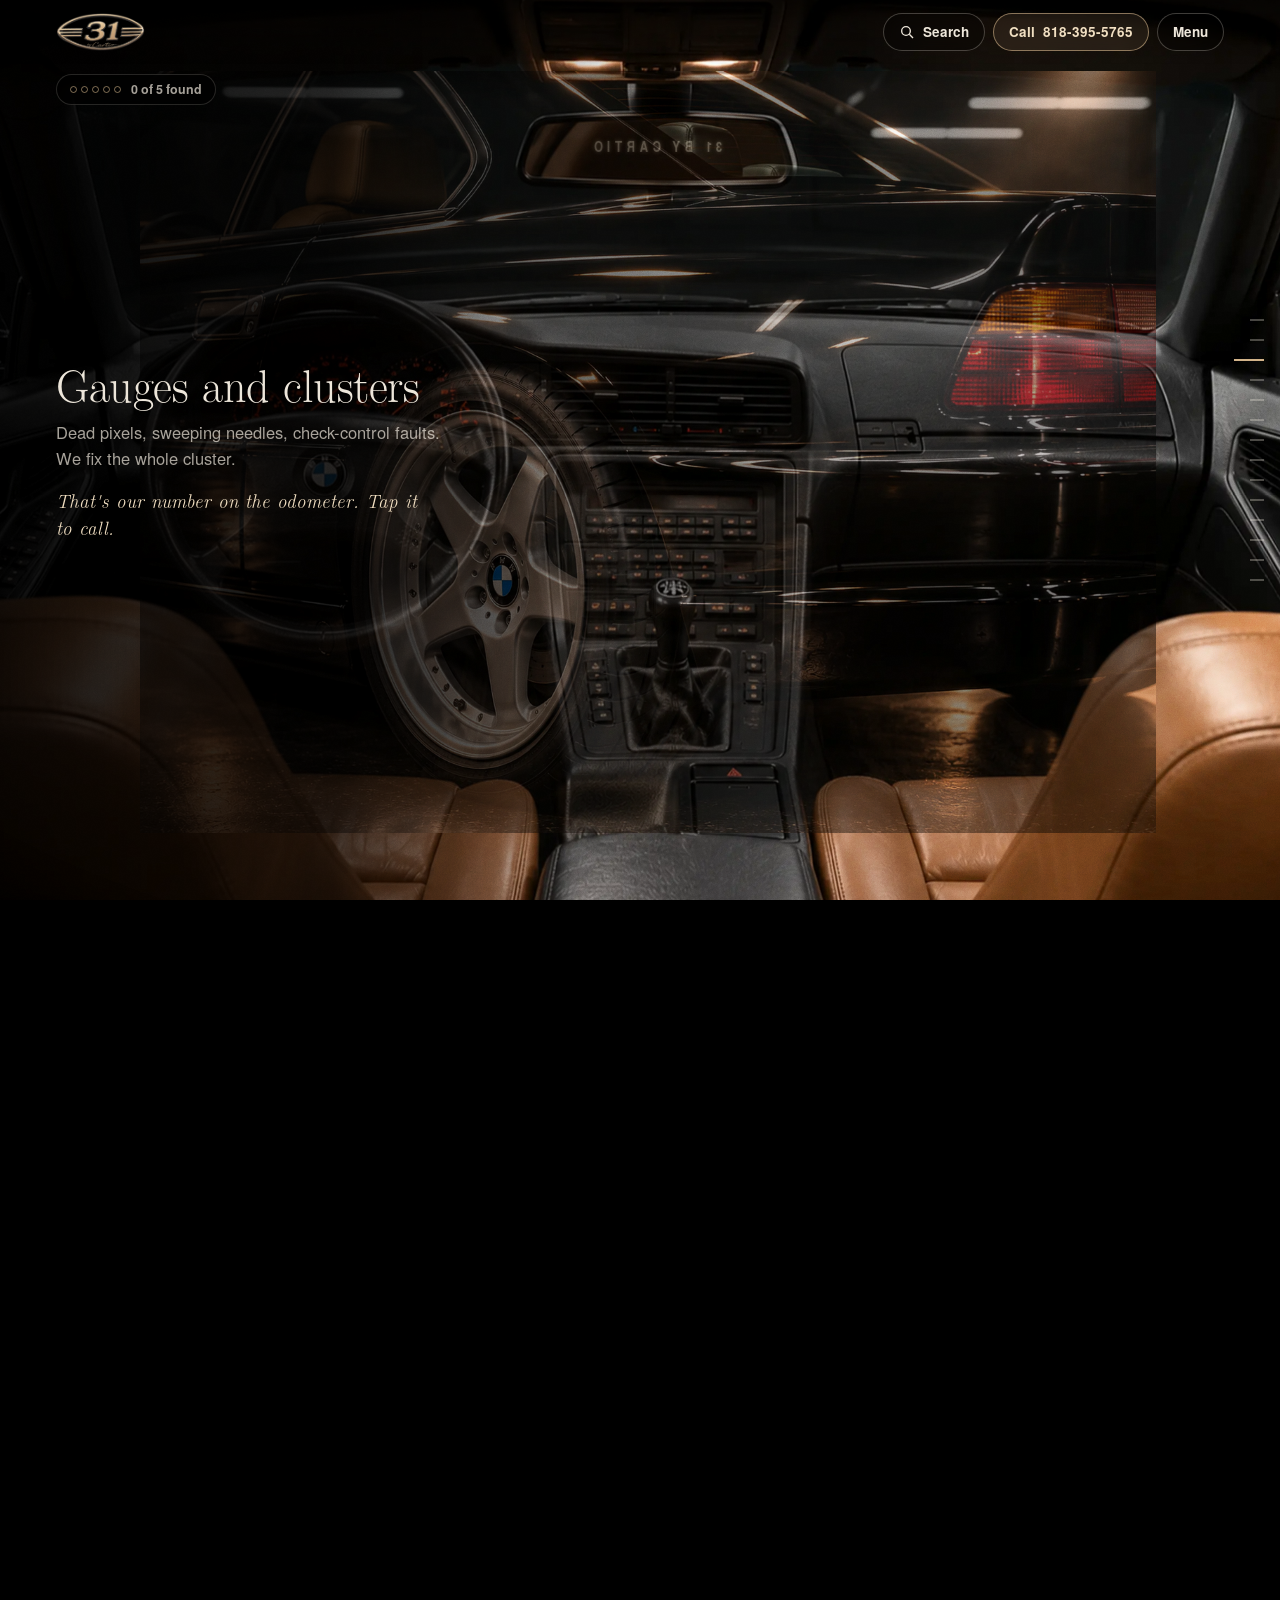
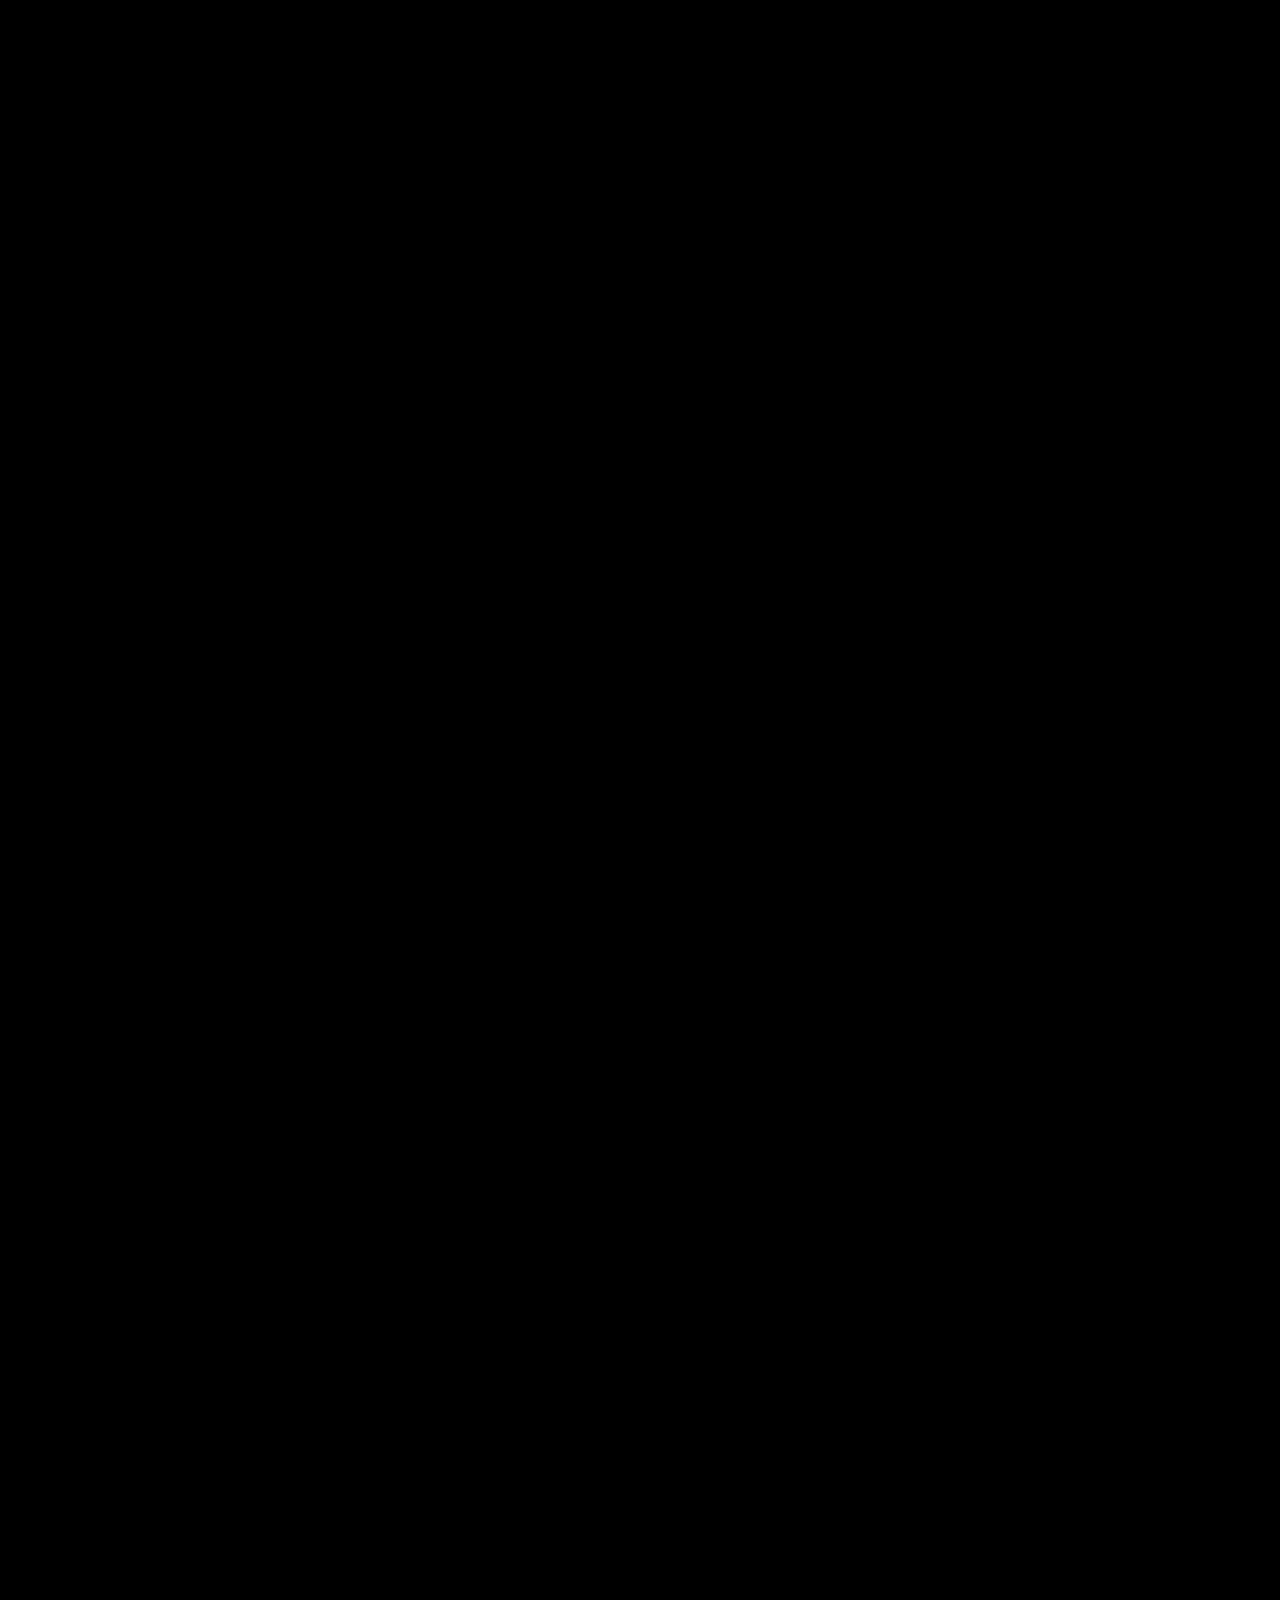
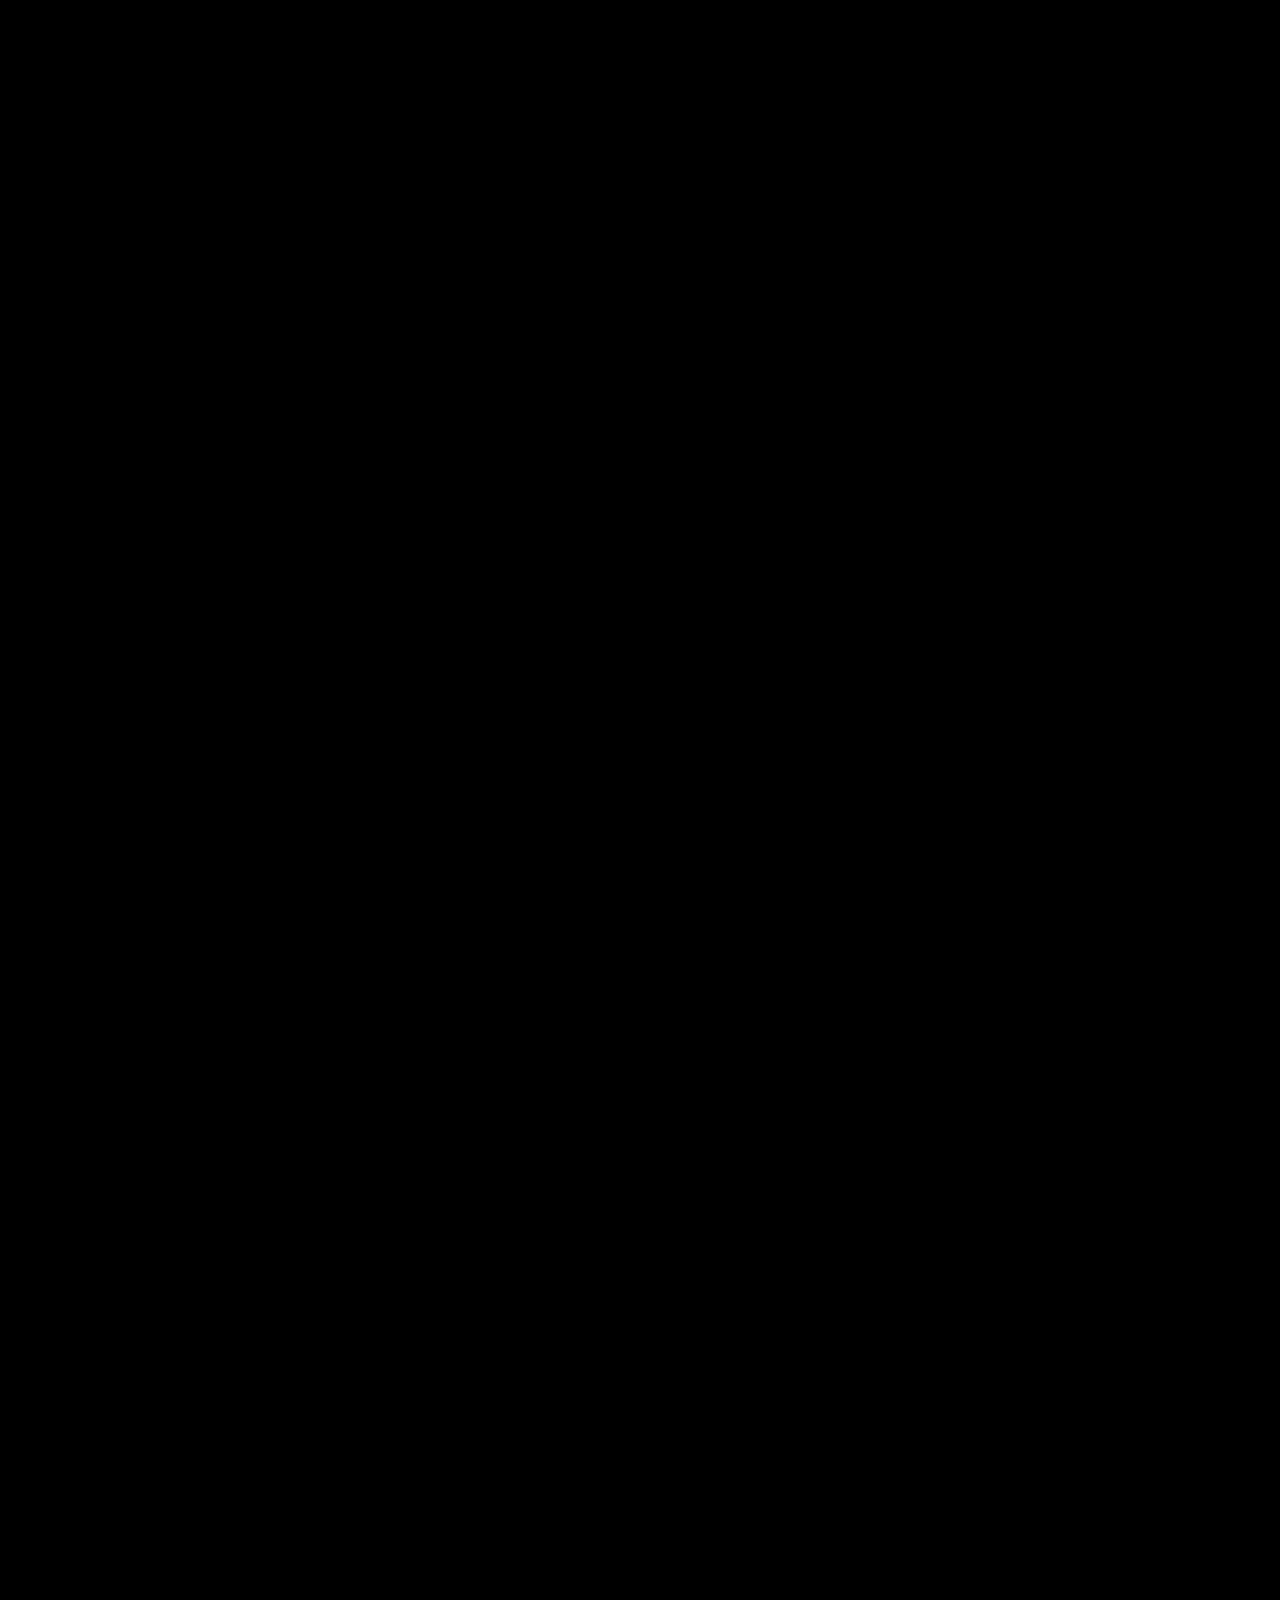
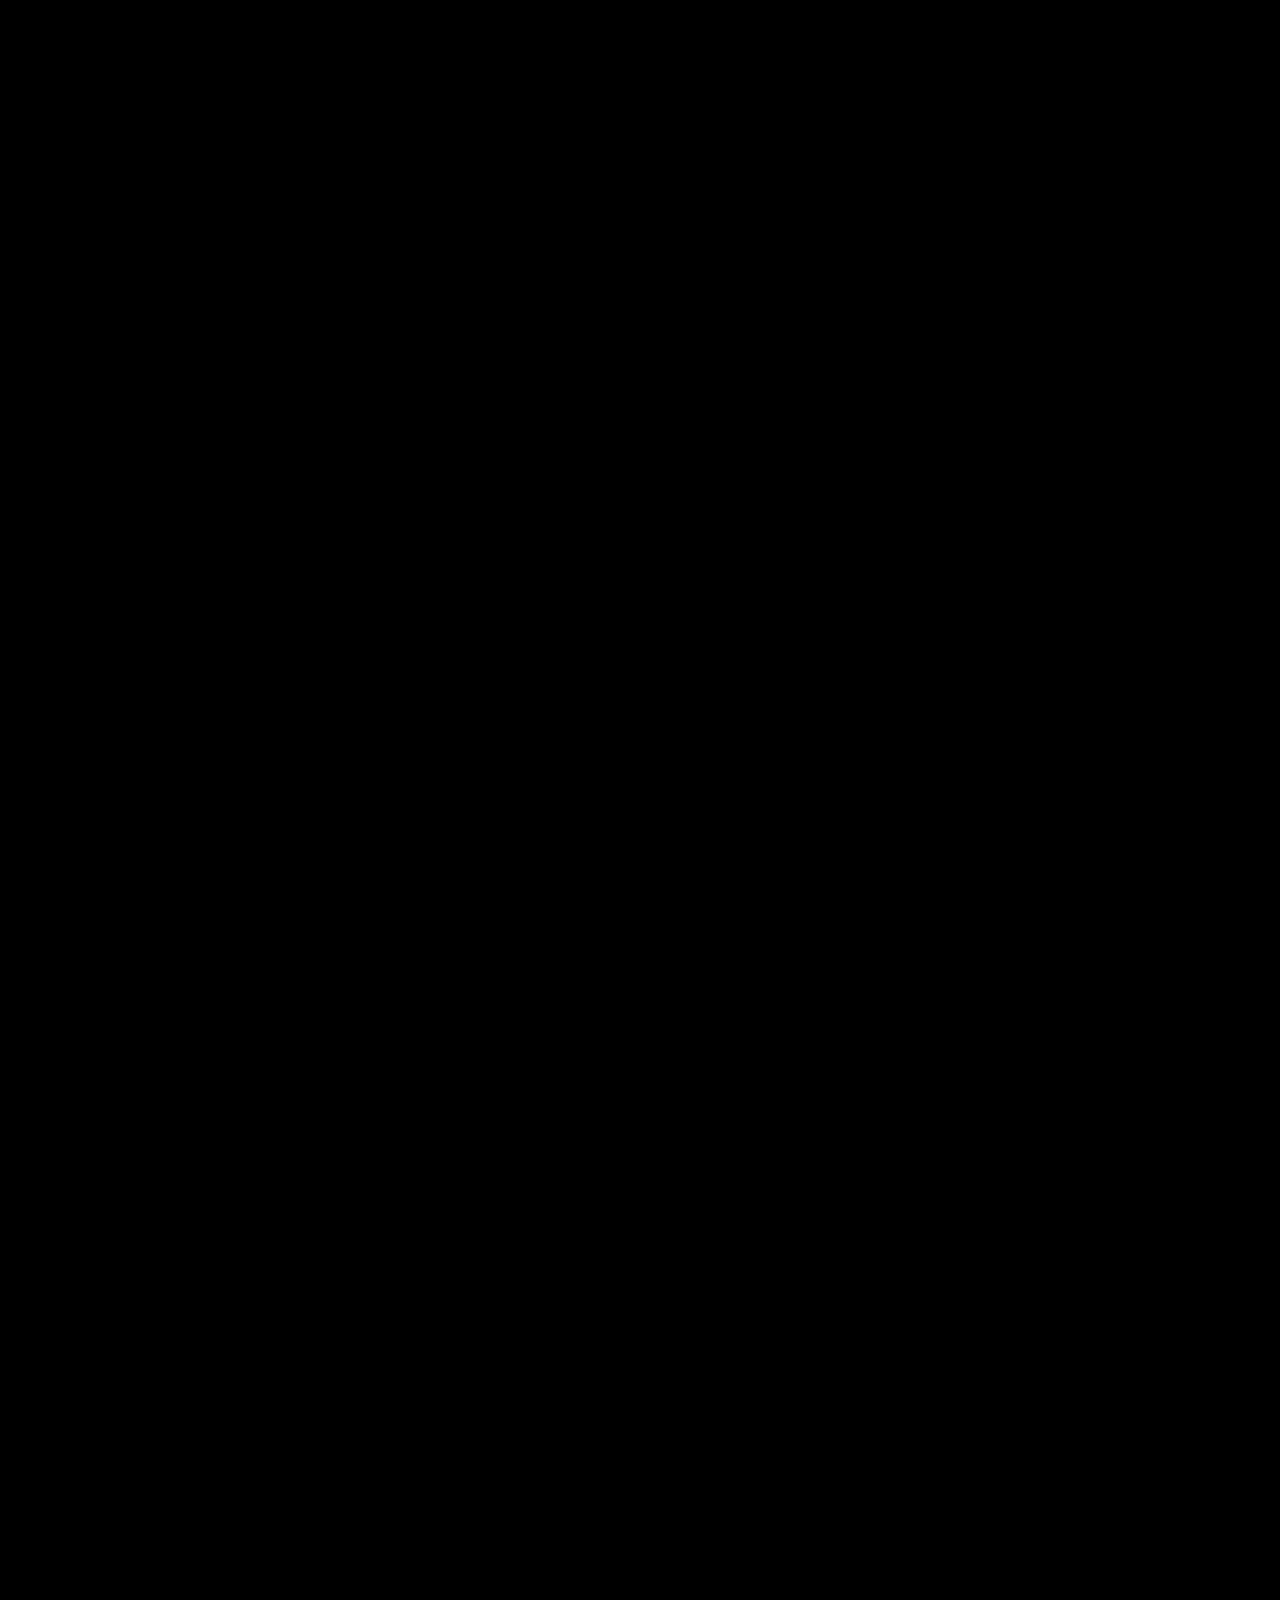
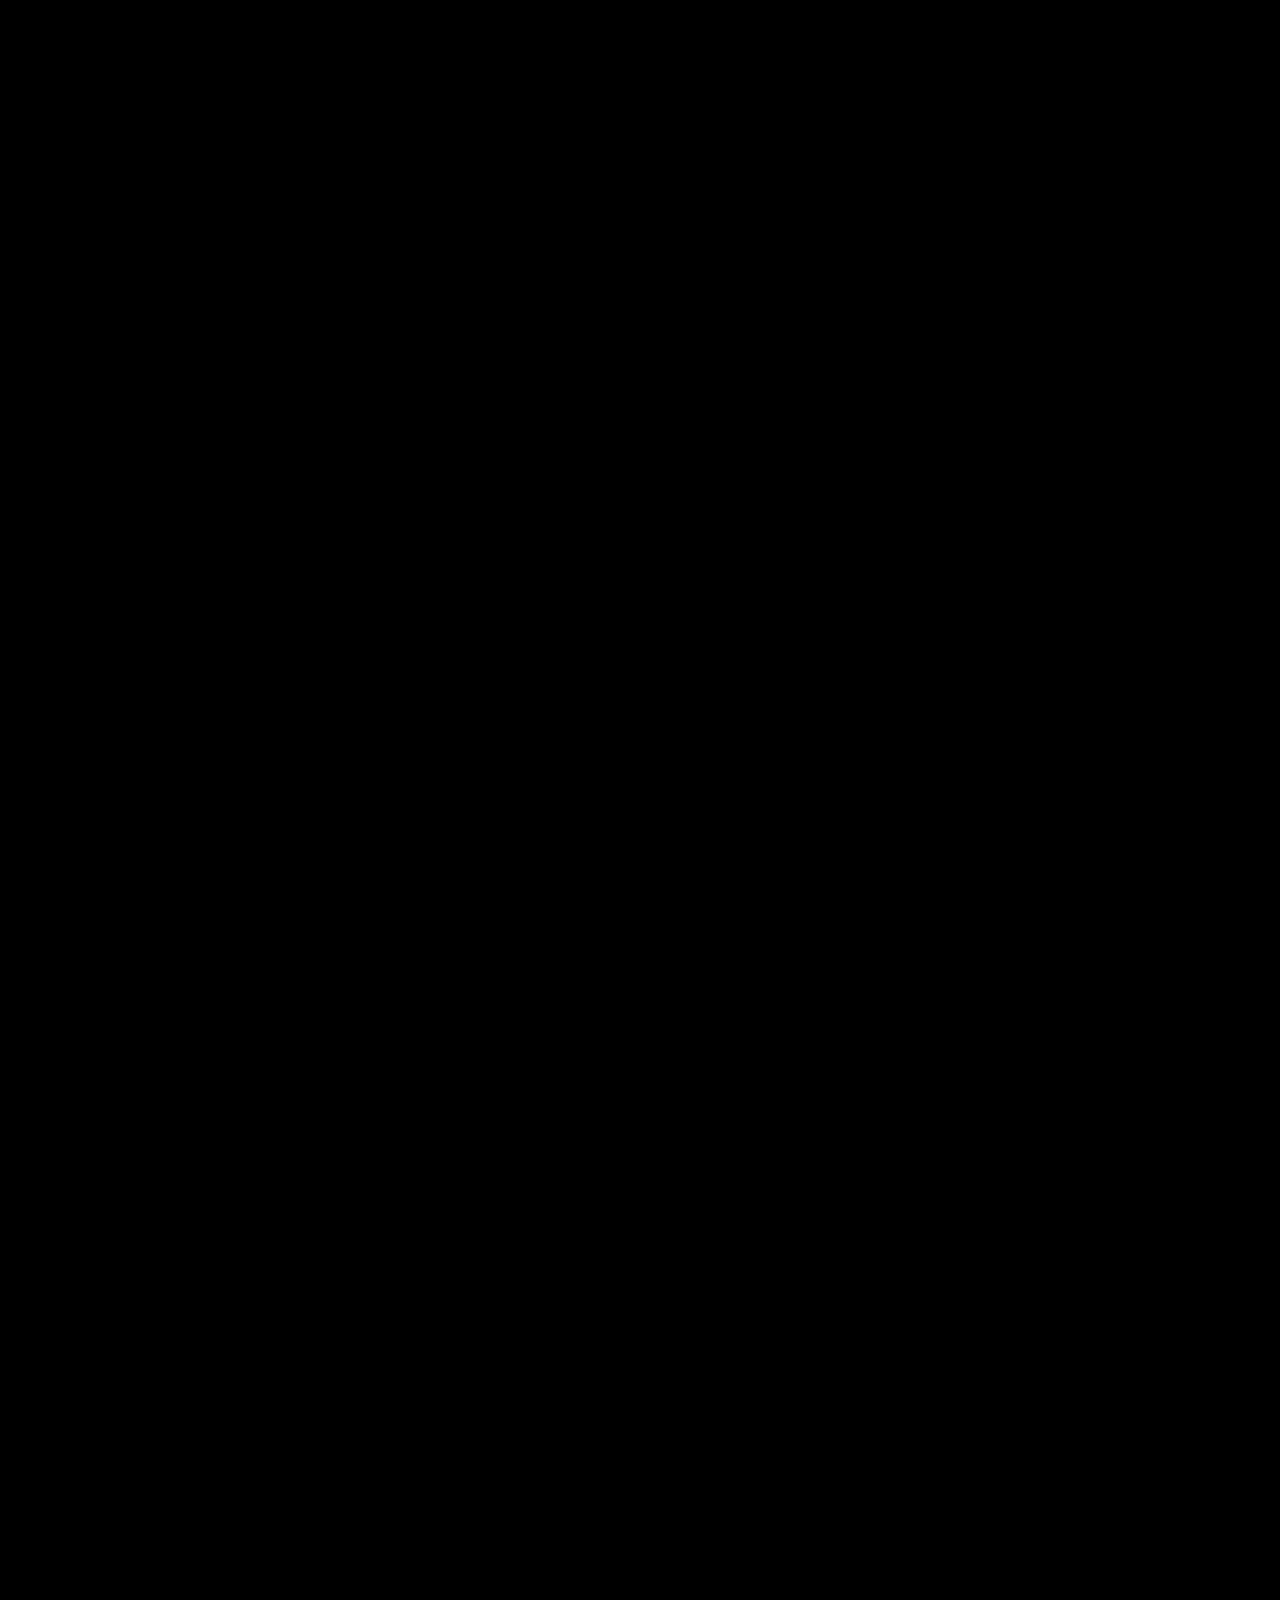
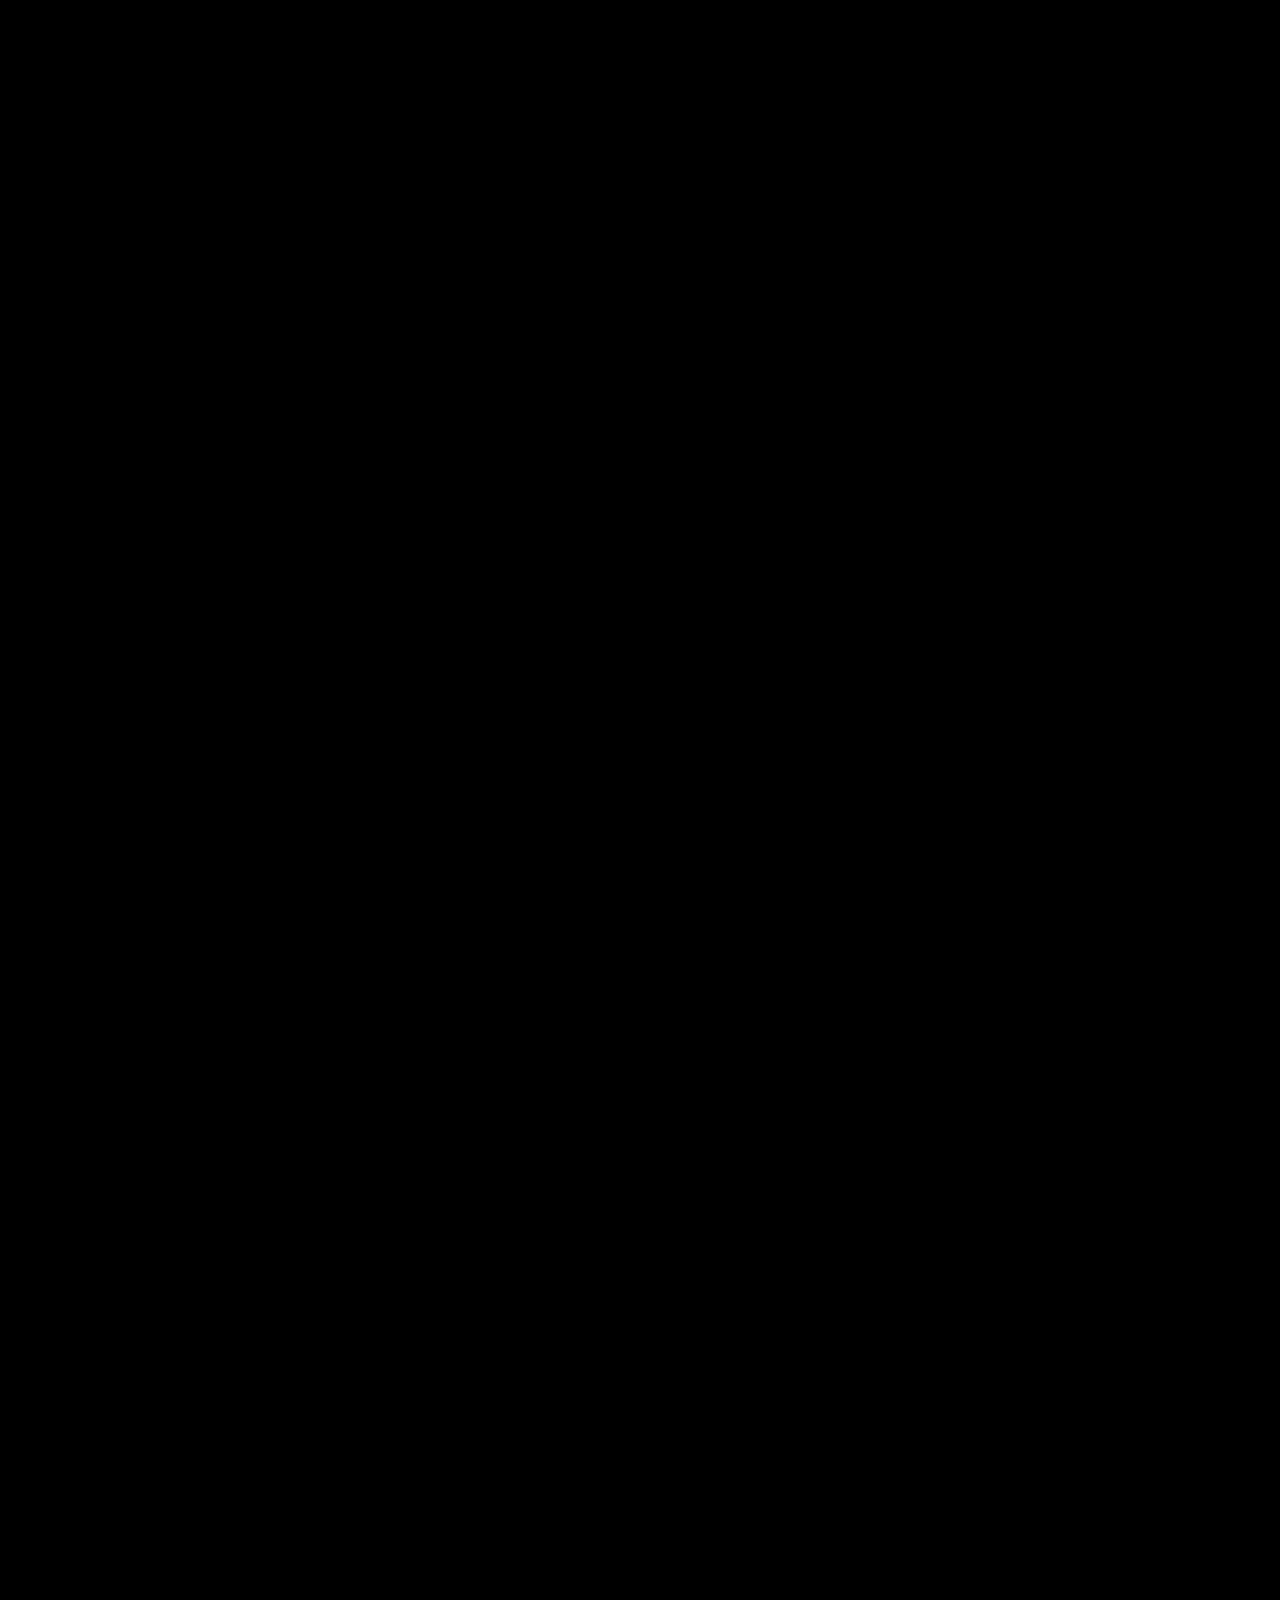
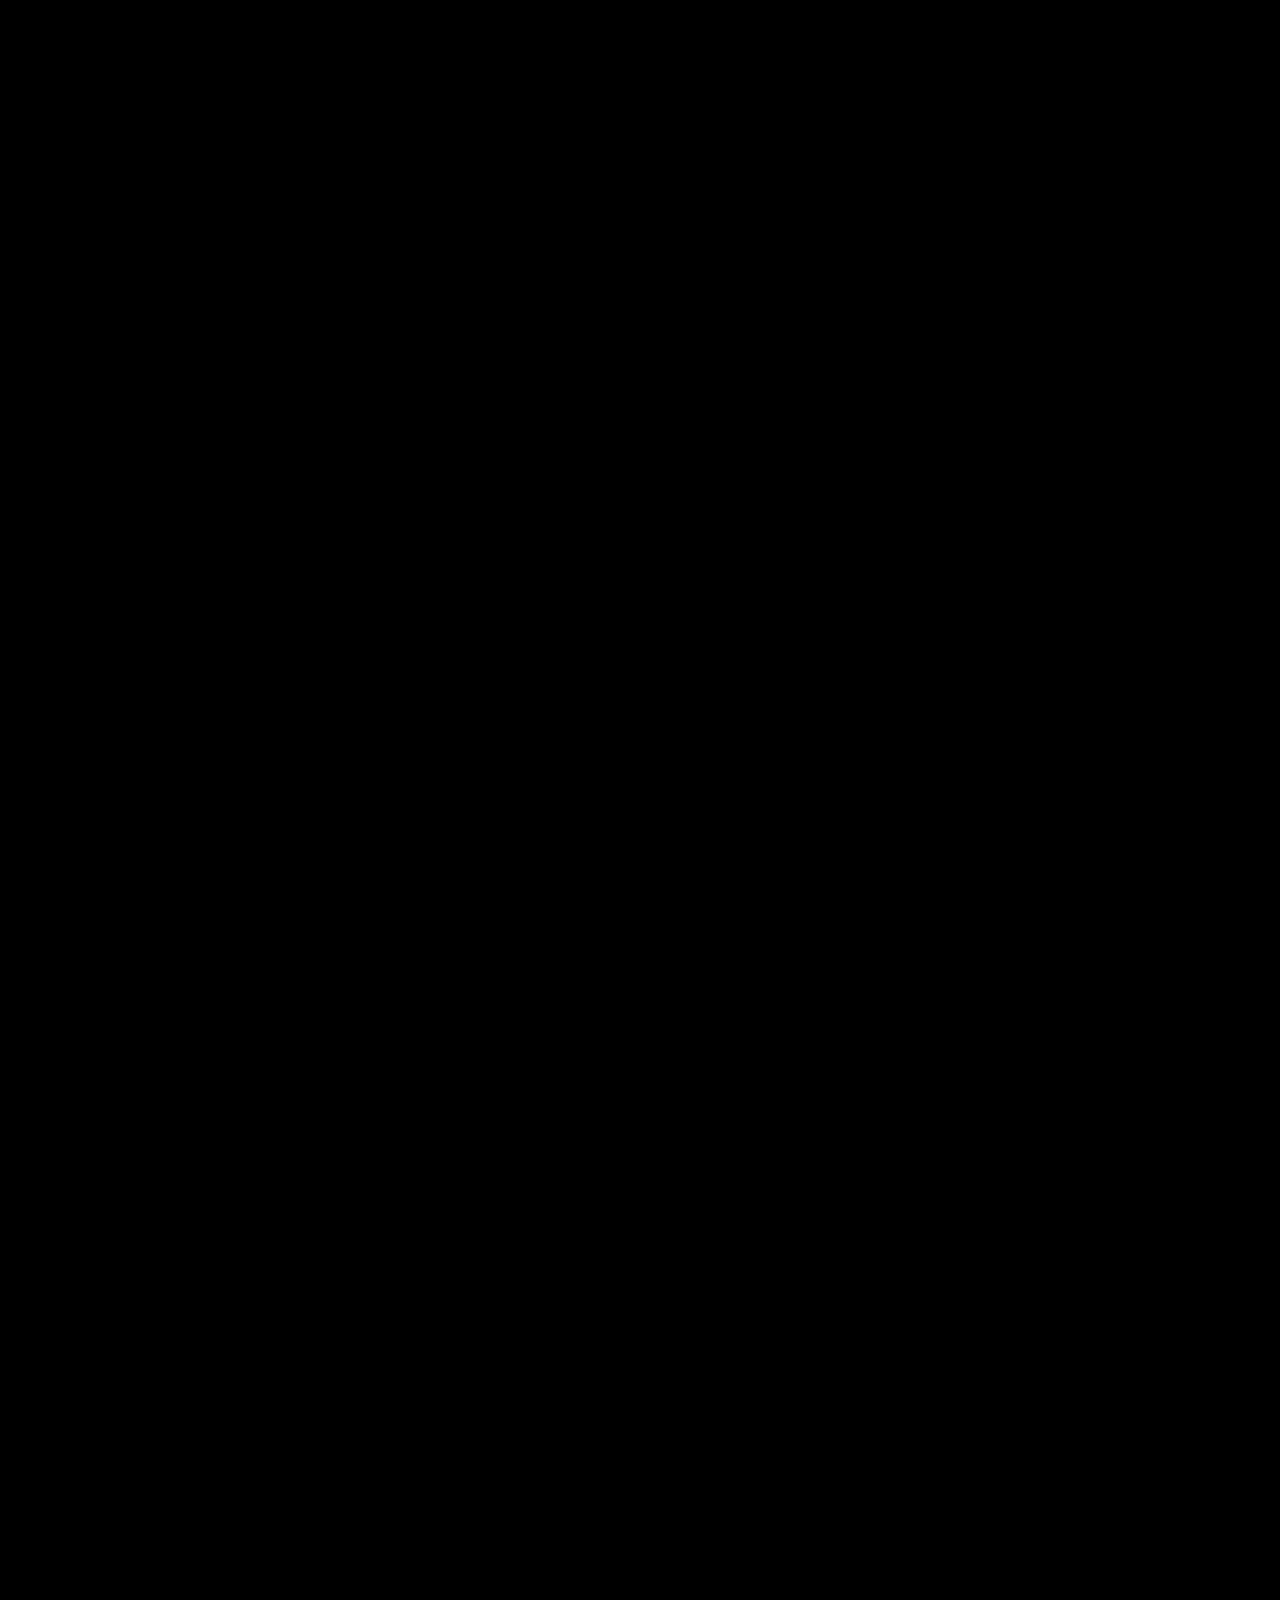
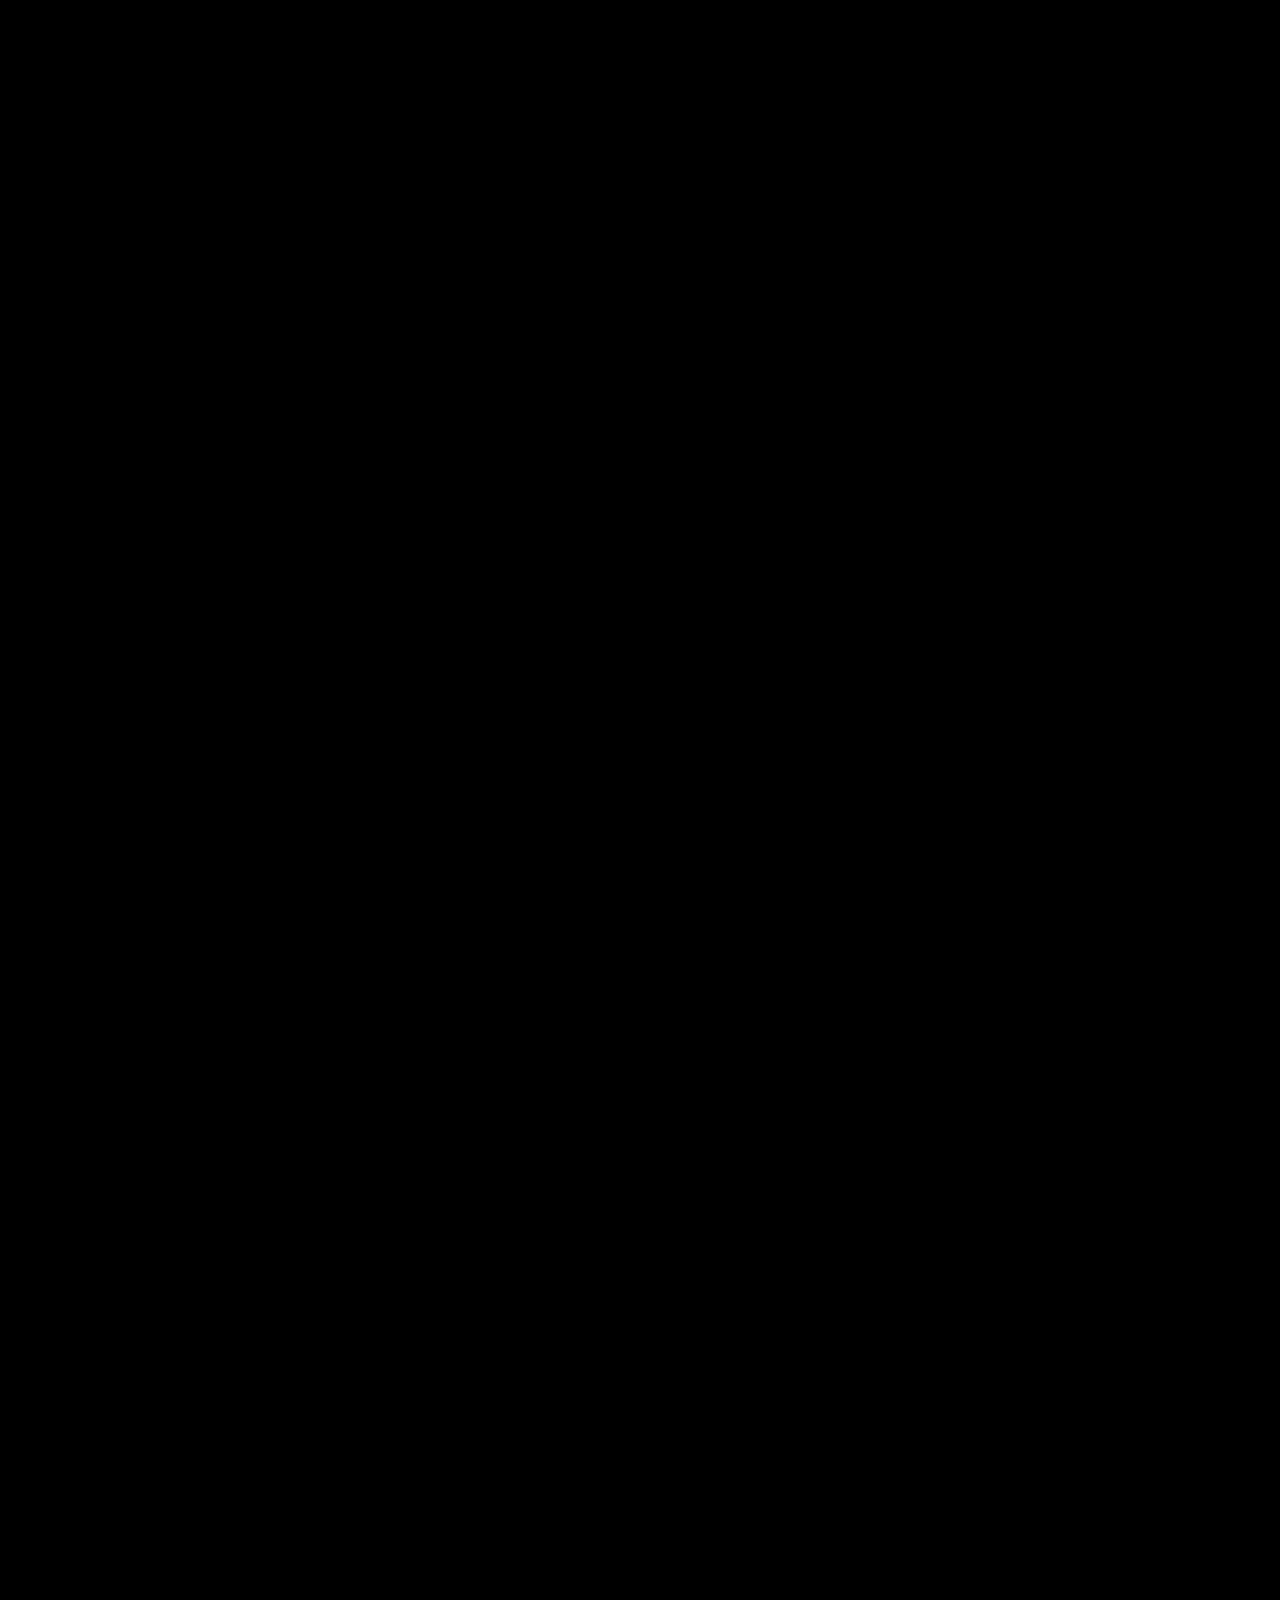
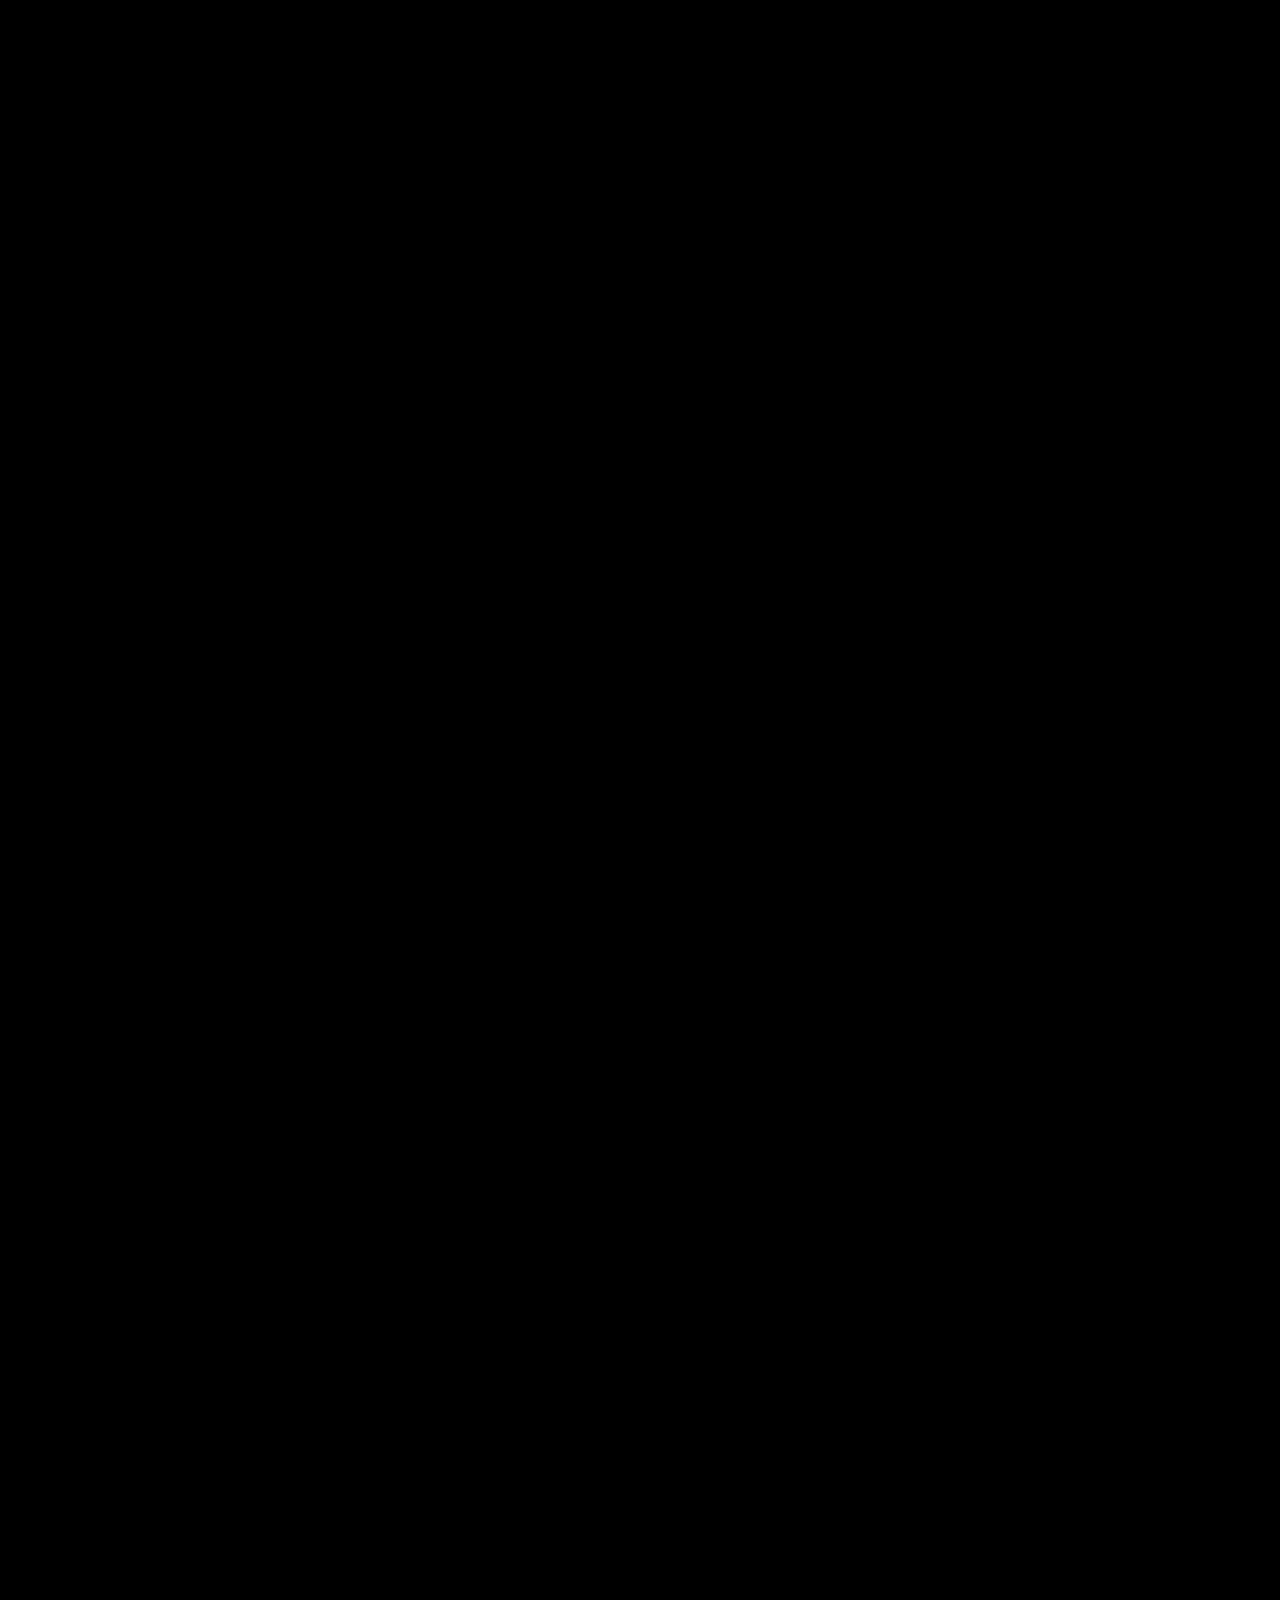
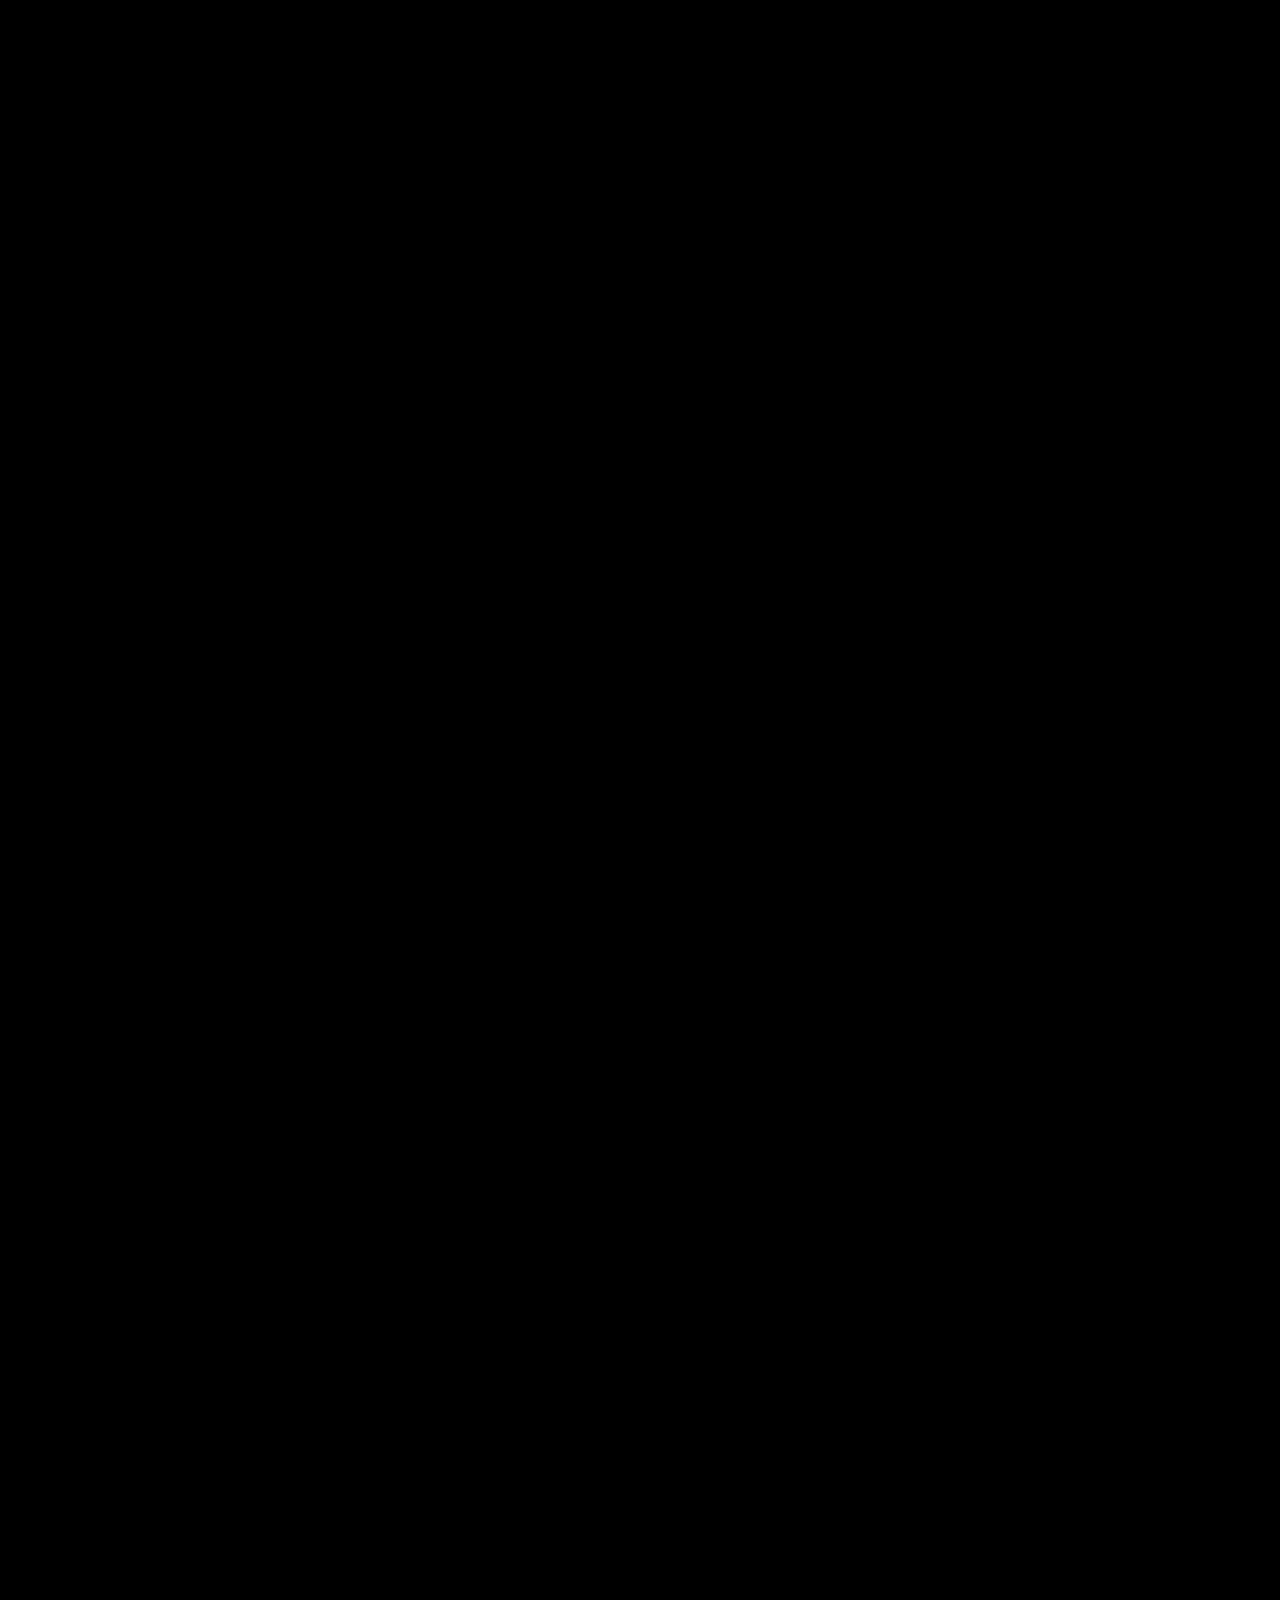
==== index.html @ 3b5476a7 "Add 31 by Cartio site (v3) with polish pass - Phones: larger tour photos that fade into the studio i" ====
<!DOCTYPE html>
<html lang="en">
<head>
<meta charset="utf-8">
<meta name="viewport" content="width=device-width, initial-scale=1">
<title>31 by Cartio | BMW 8 Series (E31) restoration, repair and sales</title>
<meta name="description" content="E31 specialists. Paint, bodywork, engine rebuilds, power steering, interiors, sunroofs, glass, wiring and electronics for the BMW 840Ci, 850i, 850Ci and 850CSi. Southern California and South Florida.">
<meta name="theme-color" content="#000000">
<meta name="image-cdn" content="netlify">
<link rel="canonical" href="https://31bycartio.com/">
<meta property="og:type" content="website">
<meta property="og:site_name" content="31 by Cartio">
<meta property="og:title" content="31 by Cartio | The E31 is all we do">
<meta property="og:description" content="Paint, bodywork, engines, interiors, sunroofs, electrics and sales for the BMW 8 Series.">
<meta property="og:url" content="https://31bycartio.com/">
<meta property="og:image" content="https://31bycartio.com/assets/img/og.jpg">
<meta name="twitter:card" content="summary_large_image">
<link rel="icon" type="image/png" sizes="32x32" href="assets/img/favicon-32.png">
<link rel="icon" type="image/png" sizes="64x64" href="assets/img/favicon-64.png">
<link rel="apple-touch-icon" href="assets/img/apple-touch-icon.png">
<link rel="preload" as="image" href="assets/photos/hero-off.webp">
<link rel="preload" href="assets/fonts/lmroman17-regular.woff" as="font" type="font/woff" crossorigin>
<link rel="stylesheet" href="assets/css/site.css">
<script>document.documentElement.classList.add('intro')</script>
<script type="application/ld+json">
{"@context":"https://schema.org","@type":"AutoRepair","name":"31 by Cartio","url":"https://31bycartio.com/","logo":"https://31bycartio.com/assets/img/logo-badge-1600.png","image":"https://31bycartio.com/assets/img/og.jpg","telephone":"+1-818-395-5765","email":"alec@31bycartio.com","description":"BMW 8 Series (E31) paint, bodywork, engine rebuilds, power steering, interiors, sunroofs, glass, wiring, electronics and sales.","areaServed":["Southern California","South Florida","United States"],"sameAs":["https://www.instagram.com/31bycartio/","https://www.youtube.com/@31bycartio"]}
</script>
</head>
<body>
<a class="skip" href="#contact-now">Skip to contact details</a>

<header class="nav" id="nav">
  <a class="nav-logo" href="#" data-go="hero" aria-label="31 by Cartio, back to the start">
    <img src="assets/img/logo-badge-400.png" alt="31 by Cartio" width="400" height="171" data-logo>
  </a>
  <div class="nav-right">
    <button class="nav-btn nav-search" type="button" data-open="search" aria-label="Search the site">
      <svg viewBox="0 0 24 24" aria-hidden="true"><circle cx="10.5" cy="10.5" r="6.5"/><path d="M15.5 15.5L21 21"/></svg><span>Search</span>
    </button>
    <a class="nav-btn nav-call" href="tel:+18183955765" data-bind="tel"><span class="nc-l">Call</span> <span class="nc-n" data-bind="phone_display">818-395-5765</span></a>
    <button class="nav-btn nav-menu" type="button" data-open="menu" aria-haspopup="dialog">Menu</button>
  </div>
</header>

<main>
<section class="journey" id="journey" aria-label="31 by Cartio, a tour of the car and the shop">
  <div class="stage" id="stage">
    <div class="layers" id="layers" aria-hidden="true"></div>
    <div class="scrim scrim-l" aria-hidden="true"></div>
    <div class="scrim scrim-b" aria-hidden="true"></div>
    <div class="scrim scrim-f" aria-hidden="true"></div>
    <div class="grain" aria-hidden="true"></div>
    <div class="vignette" aria-hidden="true"></div>
    <div class="flash" aria-hidden="true"></div>

    <img class="hero-logo" id="hero-logo" src="assets/img/logo-badge-1600.webp" alt="" width="1600" height="686" data-logo-large>

    <div class="caps">
      <!-- the studio -->
      <div class="cap cap-hero" data-cap="hero">
        <h1>The E31 is all we do.</h1>
        <div class="cap-row">
          <p>Restoration, repair and sales for the BMW 8 Series. Southern California and South Florida.</p>
          <div class="cap-actions">
            <button class="btn btn-gold" type="button" data-go="inside">Step inside</button>
            <button class="btn btn-line" type="button" data-open="search">Search</button>
          </div>
        </div>
      </div>

      <div class="cap cap-line" data-cap="lamp"><p class="line">Every detail,<br>put right.</p></div>
      <div class="cap cap-line" data-cap="corner"><p class="line">The way BMW built it.<br>Running the way it should.</p></div>
      <div class="cap cap-line cap-step" data-cap="step"><p class="line">Step inside.</p><p class="sub">Five things are hidden in this car. Keep scrolling to find them.</p></div>

      <!-- inside -->
      <div class="cap cap-detail" data-cap="look"><p class="line">Look closer.</p></div>
      <div class="cap cap-detail" data-cap="odo">
        <h2>Gauges and clusters</h2>
        <p>Dead pixels, sweeping needles, check-control faults. We fix the whole cluster.</p>
        <p class="hint">That's our number on the odometer. Tap it to call.</p>
      </div>
      <div class="cap cap-detail" data-cap="radio">
        <h2>Electronics</h2>
        <p>Radio, on-board computer, climate control and the modules behind them.</p>
        <p class="hint">The radio is showing how to reach us. Tap it.</p>
      </div>
      <div class="cap cap-detail" data-cap="mirror"><p class="line">Check the mirror.</p></div>
      <div class="cap cap-detail" data-cap="leather">
        <h2>Interior and leather</h2>
        <p>Cuts, tears and worn bolsters, re-trimmed to the factory pattern.</p>
        <p class="hint">Our name is pressed into the leather.</p>
      </div>

      <!-- what we do -->
      <article class="cap cap-ch" data-cap="paint" id="ch-paint">
        <h2>Paint &amp; Bodywork</h2>
        <p>Factory-correct color and finish, panel work, dents and rust repair, done so the light runs straight across every panel.</p>
        <ul><li>Paint correction and full respray</li><li>Dents, dings and panel alignment</li><li>Rust and accident repair</li></ul>
        <button class="btn btn-line" type="button" data-open="form" data-need="Paint or bodywork">Ask about paint and body</button>
      </article>
      <article class="cap cap-ch" data-cap="engines" id="ch-engines">
        <h2>Engines</h2>
        <p>V8 and V12 work from the M60 and M62 to the M70, M73 and the S70, from a leak to a full rebuild.</p>
        <ul><li>Full and top-end rebuilds</li><li>Cooling, fuel and ignition</li><li>Oil leaks, timing and tune-ups</li></ul>
        <button class="btn btn-line" type="button" data-open="form" data-need="Engine or power steering">Ask about your engine</button>
      </article>
      <article class="cap cap-ch" data-cap="steering" id="ch-steering">
        <h2>Steering &amp; Suspension</h2>
        <p>Power steering pumps, racks and hoses, plus the bushings, dampers and brakes that make an E31 drive tight again.</p>
        <ul><li>Power steering leaks and rebuilds</li><li>Suspension refresh and alignment</li><li>Brakes, wheels and tires</li></ul>
        <button class="btn btn-line" type="button" data-open="form" data-need="Engine or power steering">Ask about steering</button>
      </article>
      <article class="cap cap-ch" data-cap="interior" id="ch-interior">
        <h2>Interior &amp; Leather</h2>
        <p>Cuts, tears and worn bolsters, seat motors, dash, headliner and trim, re-trimmed to the factory pattern.</p>
        <ul><li>Leather repair and re-trim</li><li>Seat motors and memory</li><li>Dash, headliner and door cards</li></ul>
        <button class="btn btn-line" type="button" data-open="form" data-need="Interior or leather">Ask about your interior</button>
      </article>
      <article class="cap cap-ch" data-cap="sunroof" id="ch-sunroof">
        <h2>Sunroof, Glass &amp; Seals</h2>
        <p>The sunroof is the E31's best-known headache. We fix the leaks, cables and motors properly, along with the pillarless glass and every seal around it.</p>
        <ul><li>Sunroof leaks, cables and motors</li><li>Window regulators and glass alignment</li><li>Door, roof and trunk seals</li></ul>
        <button class="btn btn-line" type="button" data-open="form" data-need="Sunroof or glass">Ask about your sunroof</button>
      </article>
      <article class="cap cap-ch" data-cap="wiring" id="ch-wiring">
        <h2>Wiring &amp; Electronics</h2>
        <p>Harnesses, switches, windows, locks, climate control and the faults that come with a car this advanced for its day.</p>
        <ul><li>Harness and connector repair</li><li>Windows, locks and mirrors</li><li>Climate control and lighting</li></ul>
        <button class="btn btn-line" type="button" data-open="form" data-need="Wiring or electronics">Ask about electrics</button>
      </article>

      <!-- cars for sale -->
      <div class="cap cap-cars" data-cap="stock">
        <div class="cars-head">
          <h2>Available stock</h2>
          <button class="btn btn-line" type="button" data-open="inventory">See all cars</button>
        </div>
        <div class="lineup-wrap"><div class="lineup" id="lineup"></div></div>
      </div>

      <!-- story -->
      <article class="cap cap-story" data-cap="story">
        <h2>How it started</h2>
        <p>A black 850Ci in South Florida, a hunt for parts nobody had, and the forum thread that led to Alec Cartio. A search for parts became a partnership.</p>
        <p class="story-name">31 is the chassis code. E31. It's the only car we work on.</p>
        <button class="btn btn-line" type="button" data-open="story">Read the story</button>
      </article>

      <!-- contact -->
      <div class="cap cap-contact" data-cap="contact" id="contact-now">
        <h2>Tell us about your car.</h2>
        <div class="tiles">
          <a class="tile" data-bind="tel" href="tel:+18183955765"><b>Call</b><span data-bind="phone_display">818-395-5765</span></a>
          <a class="tile" data-bind="sms" href="sms:+18183955765"><b>Text</b><span data-bind="phone_display">818-395-5765</span></a>
          <a class="tile" data-bind="mailto" href="mailto:alec@31bycartio.com"><b>Email</b><span data-bind="email">alec@31bycartio.com</span></a>
          <a class="tile" data-bind="ig_dm" href="https://ig.me/m/31bycartio" target="_blank" rel="noopener"><b>Instagram</b><span>Send a message</span></a>
          <a class="tile" data-bind="fb_dm" href="https://m.me/31bycartio" target="_blank" rel="noopener"><b>Facebook</b><span>Send a message</span></a>
          <a class="tile" data-bind="yt" href="https://www.youtube.com/@31bycartio" target="_blank" rel="noopener"><b>YouTube</b><span>@<span data-bind="youtube">31bycartio</span></span></a>
        </div>
        <div class="contact-row">
          <button class="btn btn-gold" type="button" data-open="form">Send a message</button>
          <p class="where" id="locations-line">Southern California and South Florida</p>
        </div>
      </div>
    </div>

    <nav class="chapters" id="chapters" aria-label="Chapters"></nav>
    <button class="found" id="found" type="button"><span class="found-dots" id="found-dots"></span><span id="found-text">0 of 5 found</span></button>
    <p class="scroll-cue" id="scroll-cue" aria-hidden="true">Scroll</p>
    <div class="dip" id="dip" aria-hidden="true"></div>
  </div>
</section>
</main>

<footer class="foot">
  <div class="wrap">
    <img class="foot-logo" src="assets/img/logo-badge-1600.webp" alt="31 by Cartio" width="1600" height="686" loading="lazy" data-logo-large>
    <div class="foot-row">
      <nav aria-label="Footer">
        <button type="button" data-open="inventory">Cars for sale</button>
        <button type="button" data-open="services">Services</button>
        <button type="button" data-open="story">Our story</button>
        <button type="button" data-open="form">Contact</button>
      </nav>
      <p><a data-bind="tel" href="tel:+18183955765"><span data-bind="phone_display">818-395-5765</span></a> &nbsp; <a data-bind="mailto" href="mailto:alec@31bycartio.com"><span data-bind="email">alec@31bycartio.com</span></a></p>
    </div>
    <p class="legal">© <span id="year">2026</span> 31 by Cartio. An independent BMW 8 Series specialist, not affiliated with BMW AG. BMW and model names are trademarks of BMW AG. Studio images are illustrations. <a class="team" href="/admin/">Team login</a></p>
  </div>
</footer>

<div class="panel" id="panel" hidden>
  <div class="panel-back" data-close></div>
  <div class="panel-box" role="dialog" aria-modal="true" aria-labelledby="panel-title" tabindex="-1">
    <div class="panel-top">
      <p class="panel-title" id="panel-title"></p>
      <button class="panel-close" type="button" data-close>Close</button>
    </div>
    <div class="panel-body" id="panel-body"></div>
  </div>
</div>

<form name="inquiry" data-netlify="true" netlify-honeypot="company" hidden>
  <input name="name"><input name="contact"><input name="car"><input name="need"><textarea name="message"></textarea><input name="company">
</form>

<script src="assets/js/site.js"></script>
</body>
</html>
---- assets/css/site.css ----
/* 31 by Cartio — dark studio, champagne metal, editorial serif */
@font-face { font-family: "Display"; src: url("../fonts/lmroman17-regular.woff") format("woff"); font-weight: 400; font-display: swap; }
@font-face { font-family: "Display"; src: url("../fonts/lmroman12-italic.woff") format("woff"); font-weight: 400; font-style: italic; font-display: swap; }
@font-face { font-family: "Heros"; src: url("../fonts/texgyreheros-regular.woff") format("woff"); font-weight: 400; font-display: swap; }
@font-face { font-family: "Heros"; src: url("../fonts/texgyreheros-bold.woff") format("woff"); font-weight: 700; font-display: swap; }
@font-face { font-family: "Heros Cn"; src: url("../fonts/texgyreheroscn-bold.woff") format("woff"); font-weight: 700; font-display: swap; }

:root {
  --ink: #0c0b0a; --bone: #ede6da; --bone-2: rgba(237,230,218,.7); --bone-3: rgba(237,230,218,.13);
  --gold: #d3b48a; --gold-hi: #f1dfc2; --lcd: #ff6a1e;
  --serif: "Display", "Didot", "Bodoni 72", "Times New Roman", serif;
  --sans: "Heros", "Helvetica Neue", Helvetica, Arial, sans-serif;
  --cond: "Heros Cn", "Arial Narrow", Arial, sans-serif;
  --pad: clamp(18px, 4.4vw, 64px); --nav-h: 64px;
}
*, *::before, *::after { box-sizing: border-box; }
html { -webkit-text-size-adjust: 100%; background: #000; }
html.locked { overflow: hidden; }
body { margin: 0; background: #000; color: var(--bone); font: 400 16.5px/1.55 var(--sans); -webkit-font-smoothing: antialiased; }
img { display: block; max-width: 100%; }
a { color: inherit; }
h1, h2, h3 { margin: 0; font-family: var(--serif); font-weight: 400; letter-spacing: -.01em; line-height: 1.02; }
p { margin: 0; }
button { font: inherit; color: inherit; background: none; border: 0; padding: 0; cursor: pointer; }
:focus-visible { outline: 2px solid var(--gold); outline-offset: 3px; }
.sr { position: absolute; width: 1px; height: 1px; overflow: hidden; clip: rect(0 0 0 0); white-space: nowrap; }
.skip { position: absolute; left: 12px; top: -60px; z-index: 200; background: var(--gold); color: #000; padding: 10px 14px; }
.skip:focus { top: 12px; }

.btn { display: inline-flex; align-items: center; justify-content: center; min-height: 46px; padding: 0 22px; border-radius: 999px; text-decoration: none; font: 700 14px/1 var(--sans); letter-spacing: .01em; border: 1px solid transparent; white-space: nowrap; transition: background-color .25s, border-color .25s, color .25s; }
.btn-gold { background: var(--gold); color: #0b0b0b; }
.btn-gold:hover { background: var(--gold-hi); }
.btn-line { border-color: rgba(237,230,218,.38); color: var(--bone); background: rgba(10,10,10,.3); -webkit-backdrop-filter: blur(8px); backdrop-filter: blur(8px); }
.btn-line:hover { border-color: var(--bone); background: rgba(237,230,218,.08); }

/* nav */
.nav { position: fixed; inset: 0 0 auto 0; height: var(--nav-h); z-index: 60; display: flex; align-items: center; justify-content: space-between; padding: 0 var(--pad); background: linear-gradient(rgba(0,0,0,.6), rgba(0,0,0,0)); transition: background-color .3s; }
.nav.solid { background: rgba(6,6,6,.88); -webkit-backdrop-filter: blur(14px); backdrop-filter: blur(14px); }
.nav-logo img { height: 38px; width: auto; transition: opacity .25s; }
.nav.logo-hidden .nav-logo img { opacity: 0; }
.nav-right { display: flex; align-items: center; gap: 8px; }
.nav-btn { display: inline-flex; align-items: center; gap: 8px; height: 38px; padding: 0 15px; border: 1px solid rgba(237,230,218,.26); border-radius: 999px; font: 700 13.5px/1 var(--sans); text-decoration: none; color: var(--bone); background: rgba(0,0,0,.28); -webkit-backdrop-filter: blur(8px); backdrop-filter: blur(8px); transition: border-color .2s; }
.nav-btn:hover { border-color: var(--bone); }
.nav-btn svg { width: 16px; height: 16px; fill: none; stroke: currentColor; stroke-width: 2; }
.nav-call { border-color: rgba(211,180,138,.6); color: var(--gold-hi); }
@media (max-width: 760px) { .nav-search span, .nav-call .nc-n { display: none; } .nav-btn { padding: 0 13px; } }

/* stage */
.journey { position: relative; height: 2600vh; }
.stage { position: sticky; top: 0; height: 100vh; height: 100lvh; overflow: hidden;
  background: radial-gradient(80% 70% at 30% 40%, #1a1815 0%, #0e0d0c 55%, #070706 100%); }
.layers { position: absolute; inset: 0; }
.frame { position: absolute; inset: 0; visibility: hidden; will-change: opacity, clip-path; }
.ph, .ovl { position: absolute; left: 0; top: 0; transform-origin: 0 0; }
.ph { will-change: transform; backface-visibility: hidden; }
.ph img { width: 100%; height: 100%; object-fit: fill; user-select: none; -webkit-user-drag: none; }
.ovl { pointer-events: none; }
.ov { position: absolute; display: block; }
button.ov { cursor: pointer; }
.grain { position: absolute; inset: -50%; background: url("../img/grain.png"); opacity: .075; mix-blend-mode: overlay; pointer-events: none; animation: grain 1s steps(5) infinite; z-index: 20; }
@keyframes grain { 0% { transform: translate(0,0); } 20% { transform: translate(-3%,2%); } 40% { transform: translate(2%,-4%); } 60% { transform: translate(-4%,-1%); } 80% { transform: translate(3%,3%); } }
.vignette { position: absolute; inset: 0; pointer-events: none; z-index: 21; background: radial-gradient(125% 100% at 50% 50%, transparent 58%, rgba(0,0,0,.55) 100%); }
.scrim { position: absolute; inset: 0; pointer-events: none; opacity: 0; z-index: 19; }
.scrim-l { background: linear-gradient(90deg, rgba(0,0,0,.9) 0, rgba(0,0,0,.72) 26%, rgba(0,0,0,.22) 42%, rgba(0,0,0,0) 54%); }
.scrim-b { background: linear-gradient(0deg, rgba(0,0,0,.9) 0, rgba(0,0,0,.66) 24%, rgba(0,0,0,.18) 44%, rgba(0,0,0,0) 58%); }
.scrim-f { background: rgba(0,0,0,1); }
.flash { position: absolute; inset: 0; background: #fff6e8; opacity: 0; pointer-events: none; z-index: 30; mix-blend-mode: screen; }
.flash.go { animation: strobe 1.1s ease-out; }
@keyframes strobe { 0% { opacity: 0; } 6% { opacity: .75; } 30% { opacity: .1; } 100% { opacity: 0; } }
.dip { position: absolute; inset: 0; background: #000; opacity: 0; pointer-events: none; transition: opacity .2s; z-index: 40; }
.dip.on { opacity: 1; }
.hero-logo { position: absolute; left: 50%; top: calc(var(--nav-h) + 1.5vh); width: min(30vw, 17vh * 2.33, 460px); margin-left: calc(min(30vw, 17vh * 2.33, 460px) / -2); height: auto; transform-origin: 0 0; z-index: 25; pointer-events: none; filter: drop-shadow(0 8px 30px rgba(0,0,0,.7)); }
.scroll-cue { position: absolute; left: 50%; bottom: 20px; transform: translateX(-50%); z-index: 25; font: 700 11px/1 var(--cond); letter-spacing: .2em; color: var(--bone-2); padding-bottom: 28px; text-transform: uppercase; }
.scroll-cue::after { content: ""; position: absolute; left: 50%; bottom: 0; width: 1px; height: 20px; background: linear-gradient(var(--bone-2), transparent); animation: cue 1.8s ease-in-out infinite; }
@keyframes cue { 0%, 100% { transform: translateY(-4px); opacity: .3; } 50% { transform: translateY(2px); opacity: 1; } }

/* captions */
.caps { position: absolute; inset: 0; z-index: 26; pointer-events: none; }
.cap { position: absolute; opacity: 0; visibility: hidden; transform: translateY(calc((1 - var(--o, 0)) * 18px)); }
.cap.on { visibility: visible; }
.cap.live { pointer-events: auto; }
.cap p { color: var(--bone-2); }
.cap-actions { display: flex; flex-wrap: wrap; gap: 10px; }
.cap-hero { left: var(--pad); right: var(--pad); bottom: 6vh; }
.cap-hero h1 { font-size: clamp(46px, 6.6vw, 112px); text-shadow: 0 4px 40px rgba(0,0,0,.7); }
.cap-row { display: flex; align-items: end; justify-content: space-between; gap: 24px; margin-top: 18px; flex-wrap: wrap; }
.cap-row p { max-width: 30em; font-size: 16.5px; }
.cap-line { left: var(--pad); bottom: 8vh; }
.cap-line .line { font: italic 400 clamp(40px, 5.4vw, 92px)/1.02 var(--serif); color: var(--bone); text-shadow: 0 4px 40px rgba(0,0,0,.7); letter-spacing: -.01em; }
.cap-line .sub { margin-top: 16px; font-size: 16px; }
.cap-detail { left: var(--pad); top: 50%; width: min(30vw, 420px); transform: translateY(calc(-50% + (1 - var(--o, 0)) * 18px)); }
.cap-detail h2 { font-size: clamp(34px, 3.6vw, 56px); margin-bottom: 14px; }
.cap-detail p { font-size: 16.5px; }
.cap-detail .line { font: italic 400 clamp(38px, 4.2vw, 68px)/1.04 var(--serif); color: var(--bone); }
.cap-detail .hint { margin-top: 16px; font: italic 400 19px/1.4 var(--serif); color: var(--gold-hi); }

.cap-ch, .cap-story { left: var(--pad); top: calc(var(--nav-h) + 5vh); bottom: 11vh; width: 34vw; display: flex; flex-direction: column; justify-content: center; }
.cap-story { left: auto; right: var(--pad); width: 36vw; }
.cap-ch h2, .cap-story h2 { font-size: clamp(44px, 5vw, 86px); margin-bottom: 22px; }
.cap-ch p, .cap-story p { font-size: 17px; max-width: 26em; }
.cap-ch ul { list-style: none; margin: 24px 0 28px; padding: 0; max-width: 26em; }
.cap-ch li { padding: 11px 0; border-top: 1px solid var(--bone-3); font-size: 15px; color: var(--bone); }
.cap-ch li:last-child { border-bottom: 1px solid var(--bone-3); }
.cap-ch .btn, .cap-story .btn { align-self: flex-start; }
.cap-story .story-name { margin: 18px 0 26px; font: italic 400 22px/1.35 var(--serif); color: var(--gold-hi); }

.cap-cars { left: 0; right: 0; bottom: 5vh; }
.cars-head { display: flex; align-items: end; justify-content: space-between; gap: 20px; padding: 0 var(--pad); margin-bottom: 20px; }
.cars-head h2 { font-size: clamp(46px, 5.6vw, 96px); }
.lineup-wrap { overflow: hidden; }
.lineup { display: flex; gap: 16px; width: max-content; will-change: transform; }
.lc { flex: none; width: clamp(250px, 24vw, 340px); text-align: left; display: grid; gap: 4px; padding: 10px 10px 16px; background: rgba(12,12,11,.8); border: 1px solid rgba(237,230,218,.1); border-radius: 6px; -webkit-backdrop-filter: blur(12px); backdrop-filter: blur(12px); transition: border-color .25s; }
.lc:hover { border-color: var(--gold); }
.lc-img { display: block; aspect-ratio: 3 / 2; overflow: hidden; border-radius: 3px; background: #111; margin-bottom: 8px; }
.lc-img img { width: 100%; height: 100%; object-fit: cover; }
.lc-meta { display: flex; gap: 6px; }
.lc-st, .lc-sample { font: 700 11px/1 var(--sans); padding: 5px 8px; border-radius: 999px; background: rgba(211,180,138,.16); color: var(--gold-hi); }
.lc-sample { background: rgba(237,230,218,.08); color: var(--bone-2); font-weight: 400; }
.lc b { font: 400 26px/1.1 var(--serif); margin-top: 6px; }
.lc-sub { color: var(--bone-2); font-size: 14px; }
.lc-price { font-weight: 700; color: var(--gold-hi); font-size: 14.5px; }
.lc-all { align-content: center; justify-items: start; padding: 26px; min-height: 200px; background: rgba(211,180,138,.1); border-color: rgba(211,180,138,.35); }

.cap-contact { left: var(--pad); right: var(--pad); bottom: 6vh; max-width: 1120px; }
.cap-contact h2 { font-size: clamp(46px, 6vw, 100px); margin-bottom: 24px; text-shadow: 0 4px 40px rgba(0,0,0,.6); }
.tiles { display: grid; grid-template-columns: repeat(3, 1fr); gap: 10px; }
.tile { display: grid; gap: 4px; padding: 16px 20px; border: 1px solid rgba(237,230,218,.16); border-radius: 6px; text-decoration: none; background: rgba(8,8,8,.6); -webkit-backdrop-filter: blur(12px); backdrop-filter: blur(12px); transition: border-color .2s, background-color .2s; }
.tile:hover { border-color: var(--gold); background: rgba(211,180,138,.08); }
.tile b { font: 400 22px/1.1 var(--serif); color: var(--gold-hi); }
.tile span { color: var(--bone-2); font-size: 14.5px; overflow-wrap: anywhere; }
.contact-row { display: flex; align-items: center; gap: 22px; margin-top: 16px; flex-wrap: wrap; }

.chapters { position: absolute; right: 12px; top: 50%; transform: translateY(-50%); z-index: 27; display: grid; gap: 2px; }
.chapters button { display: flex; align-items: center; justify-content: flex-end; gap: 10px; height: 18px; padding: 0 4px; }
.chapters button::after { content: ""; width: 14px; height: 1.5px; background: rgba(237,230,218,.3); transition: width .25s, background-color .25s; }
.chapters button.on::after { width: 30px; background: var(--gold); }
.chapters span { font: 700 11.5px/1 var(--sans); color: var(--bone-2); opacity: 0; transform: translateX(6px); transition: opacity .2s, transform .2s; white-space: nowrap; }
.chapters:hover span, .chapters button:focus-visible span { opacity: 1; transform: none; }

.found { position: absolute; left: var(--pad); top: calc(var(--nav-h) + 10px); z-index: 27; display: flex; align-items: center; gap: 10px; padding: 8px 13px; border-radius: 999px; background: rgba(0,0,0,.5); border: 1px solid rgba(237,230,218,.16); font: 700 12.5px/1 var(--sans); color: var(--bone-2); opacity: 0; pointer-events: none; transition: opacity .4s; -webkit-backdrop-filter: blur(8px); backdrop-filter: blur(8px); }
.found.show { opacity: 1; pointer-events: auto; }
.found-dots { display: flex; gap: 4px; }
.found-dots i { width: 7px; height: 7px; border-radius: 50%; border: 1px solid rgba(211,180,138,.6); }
.found-dots i.on { background: var(--gold); border-color: var(--gold); box-shadow: 0 0 8px rgba(211,180,138,.8); }
.found.pulse { animation: pulse 1.2s ease-out; }
@keyframes pulse { 0% { box-shadow: 0 0 0 0 rgba(211,180,138,.7); color: var(--gold-hi); } 100% { box-shadow: 0 0 0 18px rgba(211,180,138,0); } }

/* hidden details, drawn on top of the stills */
.ov-odo { background: #3d1003; border-radius: 1px; box-shadow: inset 0 0 3px rgba(0,0,0,.8), 0 0 4px rgba(255,90,20,.25); padding: 3px 3px 2px; }
.seg7 { width: 100%; height: 100%; overflow: visible; }
.seg7 .on { fill: var(--lcd); filter: drop-shadow(0 0 .8px #ff4a00) drop-shadow(0 0 1.8px rgba(255,90,20,.7)); }
.seg7 .off { fill: rgba(255,100,30,.07); }
.ov-lcd { background: radial-gradient(120% 140% at 50% 50%, #200403, #120201); border-radius: 2px; box-shadow: inset 0 0 6px #000; display: flex; align-items: center; justify-content: space-between; padding: 0 14px 0 16px; overflow: hidden; }
.ov-lcd span { display: block; font: 700 25px/1 var(--cond); letter-spacing: .1em; color: #ff3d22; text-shadow: 0 0 2px #ff2200, 0 0 7px rgba(255,50,20,.65); white-space: nowrap; transform-origin: 0 50%; transition: opacity .16s; }
.ov-lcd span.flip { opacity: 0; }
.ov-lcd i { font: 700 12px/1 var(--cond); font-style: normal; color: #ff3d22; text-shadow: 0 0 2px #ff2200; margin-bottom: 8px; }
.ov-lcd::after { content: ""; position: absolute; inset: 0; background-image: radial-gradient(circle at center, transparent 0 .55px, rgba(18,2,1,.9) .85px); background-size: 1.7px 1.7px; pointer-events: none; }
.ov-mirror span { display: block; transform: scaleX(-1); font: 700 13px/42px var(--cond); letter-spacing: .3em; text-align: center; color: rgba(255,238,210,.62); text-shadow: 0 0 4px rgba(255,220,180,.5); }
.ov-plate { background: linear-gradient(#141414, #0a0a0a); border-radius: 3px; box-shadow: inset 0 0 0 2px #262626, inset 0 0 0 3.5px #0a0a0a, 0 1px 2px rgba(0,0,0,.8); display: grid; align-content: center; justify-items: center; transform: perspective(600px) rotateY(-6deg); }
.ov-plate span { font: 700 22px/1 var(--cond); letter-spacing: .08em; color: #cfcac2; text-shadow: 0 -1px 0 rgba(0,0,0,.9), 0 1px 0 rgba(255,255,255,.18); }
.ov-plate i { margin-top: 5px; font: 700 7px/1 var(--cond); font-style: normal; letter-spacing: .28em; color: rgba(211,180,138,.8); }
.ov-emboss { transform: rotate(-3deg); }
.ov-emboss i { position: absolute; inset: 0; -webkit-mask-size: contain; mask-size: contain; -webkit-mask-repeat: no-repeat; mask-repeat: no-repeat; -webkit-mask-position: center; mask-position: center; }
.ov-emboss .e-sh { background: rgba(60,25,4,.6); transform: translate(-.8px, -1px); filter: blur(.4px); }
.ov-emboss .e-hi { background: rgba(255,214,166,.45); transform: translate(.8px, 1.1px); filter: blur(.4px); }
.ov-emboss .e-base { background: rgba(110,52,14,.42); mix-blend-mode: multiply; }

/* phones */
@media (max-aspect-ratio: 85/100) {
  .hero-logo { width: min(64vw, 340px); margin-left: calc(min(64vw, 340px) / -2); top: calc(var(--nav-h) + 3vh); }
  .cap-hero { bottom: 4vh; }
  .cap-hero h1 { font-size: clamp(42px, 12vw, 64px); }
  .cap-row { margin-top: 12px; }
  .cap-hero .btn, .cap-ch .btn, .cap-story .btn { flex: 1 1 auto; }
  .cap-line { right: var(--pad); bottom: 7vh; }
  .cap-line .line { font-size: clamp(38px, 11vw, 56px); }
  .cap-detail { left: var(--pad); right: var(--pad); width: auto; top: auto; bottom: 6vh; transform: translateY(calc((1 - var(--o, 0)) * 18px)); }
  .cap-ch, .cap-story { left: var(--pad); right: var(--pad); width: auto; top: auto; bottom: 4vh; display: block; }
  .cap-ch h2, .cap-story h2 { font-size: clamp(36px, 10.5vw, 52px); margin-bottom: 12px; }
  .cap-ch p, .cap-story p { font-size: 15px; }
  .cap-ch ul { margin: 14px 0 16px; }
  .cap-ch li { padding: 8px 0; font-size: 14px; }
  .cap-story .story-name { font-size: 18px; margin: 12px 0 16px; }
  .chapters { right: 3px; gap: 0; }
  .chapters button { height: 16px; }
  .chapters button::after { width: 8px; } .chapters button.on::after { width: 18px; }
  .chapters span { display: none; }
  .found { padding: 6px 10px; }
  .cars-head { flex-direction: column; align-items: start; gap: 12px; }
  .lc { width: 72vw; }
  .cap-contact { bottom: 3vh; }
  .cap-contact h2 { font-size: clamp(40px, 11vw, 58px); margin-bottom: 16px; }
  .tiles { grid-template-columns: 1fr 1fr; gap: 8px; }
  .tile { padding: 11px 14px; }
  .tile b { font-size: 19px; } .tile span { font-size: 12.5px; }
  .scroll-cue { bottom: 10px; }
}

/* footer */
.foot { background: #000; padding: clamp(60px, 9vw, 110px) var(--pad) 30px; position: relative; z-index: 1; }
.wrap { max-width: 1240px; margin: 0 auto; }
.foot-logo { width: min(100%, 620px); height: auto; margin: 0 auto clamp(40px, 6vw, 70px); }
.foot-row { display: flex; flex-wrap: wrap; justify-content: space-between; gap: 16px; padding: 20px 0; border-top: 1px solid var(--bone-3); }
.foot-row nav { display: flex; flex-wrap: wrap; gap: 22px; }
.foot a, .foot button { text-decoration: none; color: var(--bone); opacity: .85; font-size: 15.5px; }
.foot a:hover, .foot button:hover { opacity: 1; }
.legal { color: rgba(237,230,218,.4); font-size: 13px; max-width: 64em; }
.legal .team { color: inherit; text-decoration: underline; margin-left: 6px; font-size: 13px; }

/* panel */
.panel { position: fixed; inset: 0; z-index: 90; display: flex; justify-content: flex-end; }
.panel[hidden] { display: none; }
.panel-back { position: absolute; inset: 0; background: rgba(0,0,0,.66); -webkit-backdrop-filter: blur(5px); backdrop-filter: blur(5px); animation: fade .25s; }
.panel-box { position: relative; width: min(980px, 100%); height: 100%; overflow-y: auto; overscroll-behavior: contain; outline: none; animation: slide .38s cubic-bezier(.2,.8,.2,1); padding: 0 clamp(18px, 4vw, 52px) 52px;
  background: radial-gradient(90% 60% at 20% 0%, #1b1916, #0d0c0b 60%); }
.panel[data-view="search"] .panel-box, .panel[data-view="menu"] .panel-box, .panel[data-view="details"] .panel-box, .panel[data-view="form"] .panel-box { width: min(640px, 100%); }
@keyframes fade { from { opacity: 0; } }
@keyframes slide { from { transform: translateX(36px); opacity: 0; } }
.panel-top { position: sticky; top: 0; z-index: 3; display: flex; align-items: center; justify-content: space-between; padding: 16px 0; margin-bottom: 6px; background: linear-gradient(#141210 70%, rgba(20,18,16,0)); }
.panel-title { font: 700 13px/1 var(--sans); color: var(--gold); }
.panel-close { border: 1px solid rgba(237,230,218,.3); border-radius: 999px; padding: 10px 16px; font: 700 13.5px/1 var(--sans); }
.panel-close:hover { border-color: var(--bone); }
.ph2 { font-size: clamp(36px, 4.4vw, 58px); margin: 6px 0 20px; }
.lead { color: var(--bone-2); font-size: 18px; margin-bottom: 22px; max-width: 34em; }
.q { width: 100%; font: 400 22px/1.3 var(--sans); color: var(--bone); background: rgba(255,255,255,.04); border: 1px solid rgba(237,230,218,.2); border-radius: 999px; padding: 15px 22px; }
.q:focus { outline: none; border-color: var(--gold); }
.q::-webkit-search-cancel-button { -webkit-appearance: none; }
.q::placeholder { color: rgba(237,230,218,.36); }
.q-btn { text-align: left; color: rgba(237,230,218,.5); font-size: 17px; }
.results { margin-top: 18px; }
.rg { margin-bottom: 18px; }
.rg-h { font: 700 12px/1 var(--sans); color: var(--gold); margin: 0 0 6px 14px; }
.res { display: grid; gap: 2px; padding: 12px 14px; border-radius: 6px; text-decoration: none; border: 1px solid transparent; }
.res:hover, .res:focus { background: rgba(255,255,255,.05); border-color: rgba(211,180,138,.35); outline: none; }
.res b { font: 400 21px/1.2 var(--serif); }
.res span { color: var(--bone-2); font-size: 14px; }
.empty { color: var(--bone-2); padding: 18px 0; }
.menu-tour { display: grid; margin-top: 16px; }
.menu-tour a { padding: 10px 0; border-bottom: 1px solid var(--bone-3); text-decoration: none; font: 400 clamp(22px, 2.6vw, 28px)/1.15 var(--serif); }
.menu-tour a:hover { color: var(--gold-hi); }
.menu-links { display: flex; flex-wrap: wrap; gap: 8px 18px; margin: 22px 0; }
.menu-links a { color: var(--bone-2); text-underline-offset: 3px; }
.menu-cta { display: flex; flex-wrap: wrap; gap: 10px; margin-top: 18px; }
.svc { display: grid; grid-template-columns: 1fr 1fr; gap: 10px; }
.svc a { display: grid; gap: 4px; padding: 18px 20px; border: 1px solid rgba(237,230,218,.13); border-radius: 6px; text-decoration: none; transition: border-color .2s; }
.svc a:hover { border-color: var(--gold); }
.svc b { font: 400 23px/1.15 var(--serif); color: var(--gold-hi); }
.svc span { color: var(--bone-2); font-size: 14.5px; }
.chips { display: flex; flex-wrap: wrap; gap: 8px; }
.chips button { border: 1px solid rgba(237,230,218,.28); border-radius: 999px; padding: 9px 15px; font: 700 13.5px/1 var(--sans); }
.chips button[aria-pressed="true"] { background: var(--bone); color: #0b0b0b; border-color: var(--bone); }
.count { margin: 16px 0; color: var(--bone-2); font-size: 14px; }
.grid { display: grid; grid-template-columns: repeat(auto-fill, minmax(260px, 1fr)); gap: 26px 18px; }
.card { display: grid; gap: 4px; text-align: left; }
.card-img { position: relative; display: block; aspect-ratio: 3 / 2; overflow: hidden; border-radius: 4px; background: #151515; margin-bottom: 10px; }
.card-img img { width: 100%; height: 100%; object-fit: cover; transition: transform .7s cubic-bezier(.2,.7,.2,1); }
.card:hover .card-img img { transform: scale(1.04); }
.card.sold .card-img img { filter: grayscale(.9); opacity: .7; }
.flag { position: absolute; left: 8px; top: 8px; padding: 5px 9px; border-radius: 999px; background: rgba(0,0,0,.7); color: var(--gold-hi); font: 700 11.5px/1 var(--sans); }
.flag-s { left: auto; right: 8px; color: var(--bone-2); font-weight: 400; }
.card b { font: 400 26px/1.1 var(--serif); }
.card-sub { color: var(--bone-2); font-size: 14.5px; }
.card-price { font-weight: 700; color: var(--gold-hi); }
.noimg { display: grid; place-items: center; width: 100%; height: 100%; background: radial-gradient(#1d1d1f, #0b0b0b); }
.noimg img { width: 50%; height: auto; opacity: .7; }
.inv-more { margin-top: 30px; color: var(--bone-2); }
.gal { position: relative; margin: 0 calc(clamp(18px, 4vw, 52px) * -1); background: #000; }
.track { display: flex; overflow-x: auto; scroll-snap-type: x mandatory; scrollbar-width: none; }
.track::-webkit-scrollbar { display: none; }
.slide { flex: 0 0 100%; scroll-snap-align: center; aspect-ratio: 16 / 9; max-height: 70vh; width: 100%; display: grid; place-items: center; }
.slide img { width: 100%; height: 100%; object-fit: cover; }
.gnav { position: absolute; top: 50%; transform: translateY(-50%); width: 46px; height: 46px; border-radius: 50%; background: rgba(0,0,0,.6); border: 1px solid rgba(237,230,218,.3); font-size: 26px; line-height: 1; }
.gp { left: 14px; } .gn { right: 14px; }
.gcount { position: absolute; right: 14px; bottom: 12px; background: rgba(0,0,0,.6); padding: 5px 9px; font-size: 12.5px; border-radius: 999px; }
.car-info { display: grid; grid-template-columns: 1.3fr 1fr; gap: 36px; margin-top: 28px; }
.car-info h2 { font-size: clamp(40px, 4.6vw, 64px); }
.car-lead { color: var(--bone-2); margin-top: 8px; font-size: 17px; }
.car-price { font: 700 22px/1 var(--sans); color: var(--gold-hi); margin: 18px 0; }
.car-cta { display: flex; flex-wrap: wrap; gap: 8px; }
.car-desc { margin-top: 24px; color: var(--bone-2); white-space: pre-line; }
.car-hl { margin: 18px 0 0; padding: 0 0 0 18px; }
.car-sample { margin-top: 18px; padding: 12px 14px; border: 1px dashed rgba(211,180,138,.5); border-radius: 6px; color: var(--gold-hi); font-size: 14px; }
.specs { margin: 0; border-top: 1px solid var(--bone-3); }
.specs div { display: grid; grid-template-columns: 120px 1fr; gap: 12px; padding: 12px 0; border-bottom: 1px solid var(--bone-3); font-size: 15px; }
.specs dt { color: var(--bone-2); }
.specs dd { margin: 0; }
.linkbtn { margin-top: 14px; color: var(--bone-2); text-decoration: underline; text-underline-offset: 3px; font-size: 14px; }
.story h2 { font-size: clamp(40px, 5vw, 68px); margin: 8px 0 26px; }
.story p { font: 400 clamp(18px, 1.5vw, 21px)/1.6 var(--serif); color: #d8d0c3; margin-bottom: 1.05em; max-width: 34em; }
.story .story-name { font-style: italic; color: var(--gold-hi); }
.story .specs { margin-top: 28px; max-width: 560px; }
.dl { list-style: none; margin: 0; padding: 0; }
.dl li { display: grid; gap: 3px; padding: 14px 0 14px 30px; border-bottom: 1px solid var(--bone-3); position: relative; }
.dl li::before { content: ""; position: absolute; left: 4px; top: 19px; width: 12px; height: 12px; border-radius: 50%; border: 1.5px solid rgba(211,180,138,.6); }
.dl li.got::before { background: var(--gold); border-color: var(--gold); }
.dl b { font: 400 21px/1.2 var(--serif); } .dl li:not(.got) b { color: var(--bone-2); }
.dl span { color: var(--bone-2); font-size: 14.5px; }
.form { display: grid; gap: 14px; }
.row2 { display: grid; grid-template-columns: 1fr 1fr; gap: 14px; }
.form label { display: grid; gap: 7px; font: 700 13.5px/1.2 var(--sans); color: var(--bone-2); }
.form input, .form select, .form textarea { width: 100%; font: 400 16.5px/1.4 var(--sans); color: var(--bone); background: rgba(255,255,255,.04); border: 1px solid rgba(237,230,218,.2); border-radius: 6px; padding: 13px 14px; }
.form input:focus, .form select:focus, .form textarea:focus { outline: none; border-color: var(--gold); }
.form button { justify-self: start; min-width: 200px; }
.status { min-height: 1.4em; color: var(--gold-hi); }
.status.err { color: #ffb4a8; }
.hp { position: absolute; left: -9999px; }
.form-alt { margin-top: 26px; color: var(--bone-2); }
@media (max-width: 700px) { .car-info, .row2, .svc { grid-template-columns: 1fr; } .form button { width: 100%; } }

@media (prefers-reduced-motion: reduce) { .grain, .flash.go, .found.pulse, .scroll-cue::after { animation: none !important; } }

/* ------------------------------------------------------------ polish pass */
:root { color-scheme: dark; }
html { -webkit-tap-highlight-color: transparent; scrollbar-color: #2a2622 #000; }
::selection { background: rgba(211,180,138,.85); color: #0b0b0b; }
h1, h2, h3, .line, .tile b, .lc b, .card b, .res b { text-wrap: balance; }
p, li { text-wrap: pretty; }
.btn { transition: background-color .25s, border-color .25s, color .25s, transform .15s; }
.btn:active, .nav-btn:active, .tile:active, .lc:active, .card:active { transform: scale(.975); }
.btn-gold { box-shadow: 0 6px 24px -10px rgba(211,180,138,.7), inset 0 1px 0 rgba(255,255,255,.35); }
.btn[disabled] { opacity: .6; cursor: progress; }
.nav-btn { transition: border-color .2s, background-color .2s, transform .15s; }
.nav-btn:hover { background: rgba(237,230,218,.08); }
.nav-call { background: rgba(211,180,138,.1); }
.nav-logo { display: block; border-radius: 6px; }

/* opening: the studio fades up out of black */
.layers { transition: opacity 1.4s cubic-bezier(.3,.6,.2,1), transform 2.4s cubic-bezier(.2,.7,.2,1); }
html.intro .layers { opacity: 0; transform: scale(1.03); }
.cap-hero h1, .cap-hero .cap-row > * { transition: opacity 1s .45s, transform 1.1s .45s cubic-bezier(.2,.8,.2,1); }
.cap-hero .cap-row > * { transition-delay: .7s; }
.cap-hero .cap-actions { transition-delay: .85s; }
html.intro .cap-hero h1, html.intro .cap-hero .cap-row > * { opacity: 0; transform: translateY(16px); }
.nav { transition: background-color .3s, opacity 1s .2s; }
html.intro .nav, html.intro .scroll-cue { opacity: 0; }

/* phones: full-screen stills fade into the studio instead of ending on a hard edge */
.ph img { -webkit-mask-image: linear-gradient(to bottom, transparent 0, #000 calc(var(--fe, 0) * 16%), #000 calc(100% - var(--fe, 0) * 16%), transparent 100%);
  mask-image: linear-gradient(to bottom, transparent 0, #000 calc(var(--fe, 0) * 16%), #000 calc(100% - var(--fe, 0) * 16%), transparent 100%); }

/* hidden-detail hotspots announce themselves */
button.ov:focus-visible { outline: 2px solid var(--gold); outline-offset: 2px; }
.ov-odo, .ov-lcd { transition: filter .25s; }
.ov-odo:hover, .ov-lcd:hover { filter: brightness(1.3); }

/* contact tiles and car cards: a little lift and a direction arrow */
.tile { position: relative; transition: border-color .2s, background-color .2s, transform .15s; }
.tile::after { content: "\2197"; position: absolute; right: 16px; top: 14px; font-size: 15px; color: var(--gold); opacity: .45; transition: opacity .2s, transform .2s; }
.tile:hover::after { opacity: 1; transform: translate(2px, -2px); }
.lc { transition: border-color .25s, transform .3s cubic-bezier(.2,.8,.2,1), background-color .25s; }
.lc:hover { transform: translateY(-4px); background: rgba(18,17,15,.9); }
.lc-img img { transition: transform .8s cubic-bezier(.2,.7,.2,1); }
.lc:hover .lc-img img { transform: scale(1.05); }
.lc-all b::after { content: " \2192"; color: var(--gold); }
.found { cursor: pointer; }
.found:hover { border-color: rgba(211,180,138,.6); color: var(--bone); }

/* panel */
.panel-close { display: inline-flex; align-items: center; gap: 8px; transition: border-color .2s, background-color .2s; }
.panel-close::before { content: "\00d7"; font-size: 18px; line-height: 0; font-weight: 400; margin-top: -1px; }
.panel-close:hover { background: rgba(237,230,218,.08); }
.panel-box { scrollbar-width: thin; }
.res b, .svc b, .menu-tour a { transition: color .2s; }
.res:hover b { color: var(--gold-hi); }
.menu-tour a { display: flex; justify-content: space-between; align-items: center; }
.menu-tour a::after { content: "\2192"; font: 400 16px/1 var(--sans); color: var(--gold); opacity: 0; transform: translateX(-6px); transition: opacity .2s, transform .2s; }
.menu-tour a:hover::after, .menu-tour a:focus-visible::after { opacity: 1; transform: none; }
.card-img { box-shadow: 0 0 0 1px rgba(237,230,218,.06); }
.card:hover b { color: var(--gold-hi); }
.card b { transition: color .2s; }
.form input::placeholder, .form textarea::placeholder { color: rgba(237,230,218,.32); }
.form select { appearance: none; -webkit-appearance: none; padding-right: 38px; background-image: linear-gradient(45deg, transparent 50%, var(--gold) 50%), linear-gradient(135deg, var(--gold) 50%, transparent 50%); background-position: calc(100% - 20px) 55%, calc(100% - 15px) 55%; background-size: 5px 5px, 5px 5px; background-repeat: no-repeat; }
.form select option { background: #141210; color: var(--bone); }
.form input:user-invalid, .form textarea:user-invalid { border-color: #c98a7e; }

/* car page gallery */
.gnav { display: grid; place-items: center; transition: background-color .2s, border-color .2s; -webkit-backdrop-filter: blur(8px); backdrop-filter: blur(8px); }
.gnav:hover { background: rgba(0,0,0,.85); border-color: var(--bone); }
.thumbs { display: flex; gap: 8px; margin-top: 10px; overflow-x: auto; scrollbar-width: none; padding-bottom: 2px; }
.thumbs::-webkit-scrollbar { display: none; }
.thumbs button { flex: none; width: 92px; aspect-ratio: 3 / 2; border-radius: 3px; overflow: hidden; opacity: .5; box-shadow: 0 0 0 1px rgba(237,230,218,.12); transition: opacity .2s, box-shadow .2s; }
.thumbs button:hover { opacity: .85; }
.thumbs button[aria-current="true"] { opacity: 1; box-shadow: 0 0 0 2px var(--gold); }
.thumbs img { width: 100%; height: 100%; object-fit: cover; }
.car-hl li { margin-bottom: 6px; color: var(--bone); }
.car-hl li::marker { color: var(--gold); }
.linkbtn:hover { color: var(--bone); }

/* footer */
.foot nav button, .foot nav a { position: relative; }
.foot-logo { opacity: .92; }
.legal { margin-top: 6px; line-height: 1.6; }

@media (max-aspect-ratio: 85/100) {
  .tile::after { right: 10px; top: 10px; font-size: 13px; }
  .lc:hover { transform: none; }
}
@media (prefers-reduced-motion: reduce) {
  .layers, .cap-hero h1, .cap-hero .cap-row > *, .nav { transition: none !important; }
  html.intro .layers, html.intro .cap-hero h1, html.intro .cap-hero .cap-row > *, html.intro .nav { opacity: 1 !important; transform: none !important; }
}
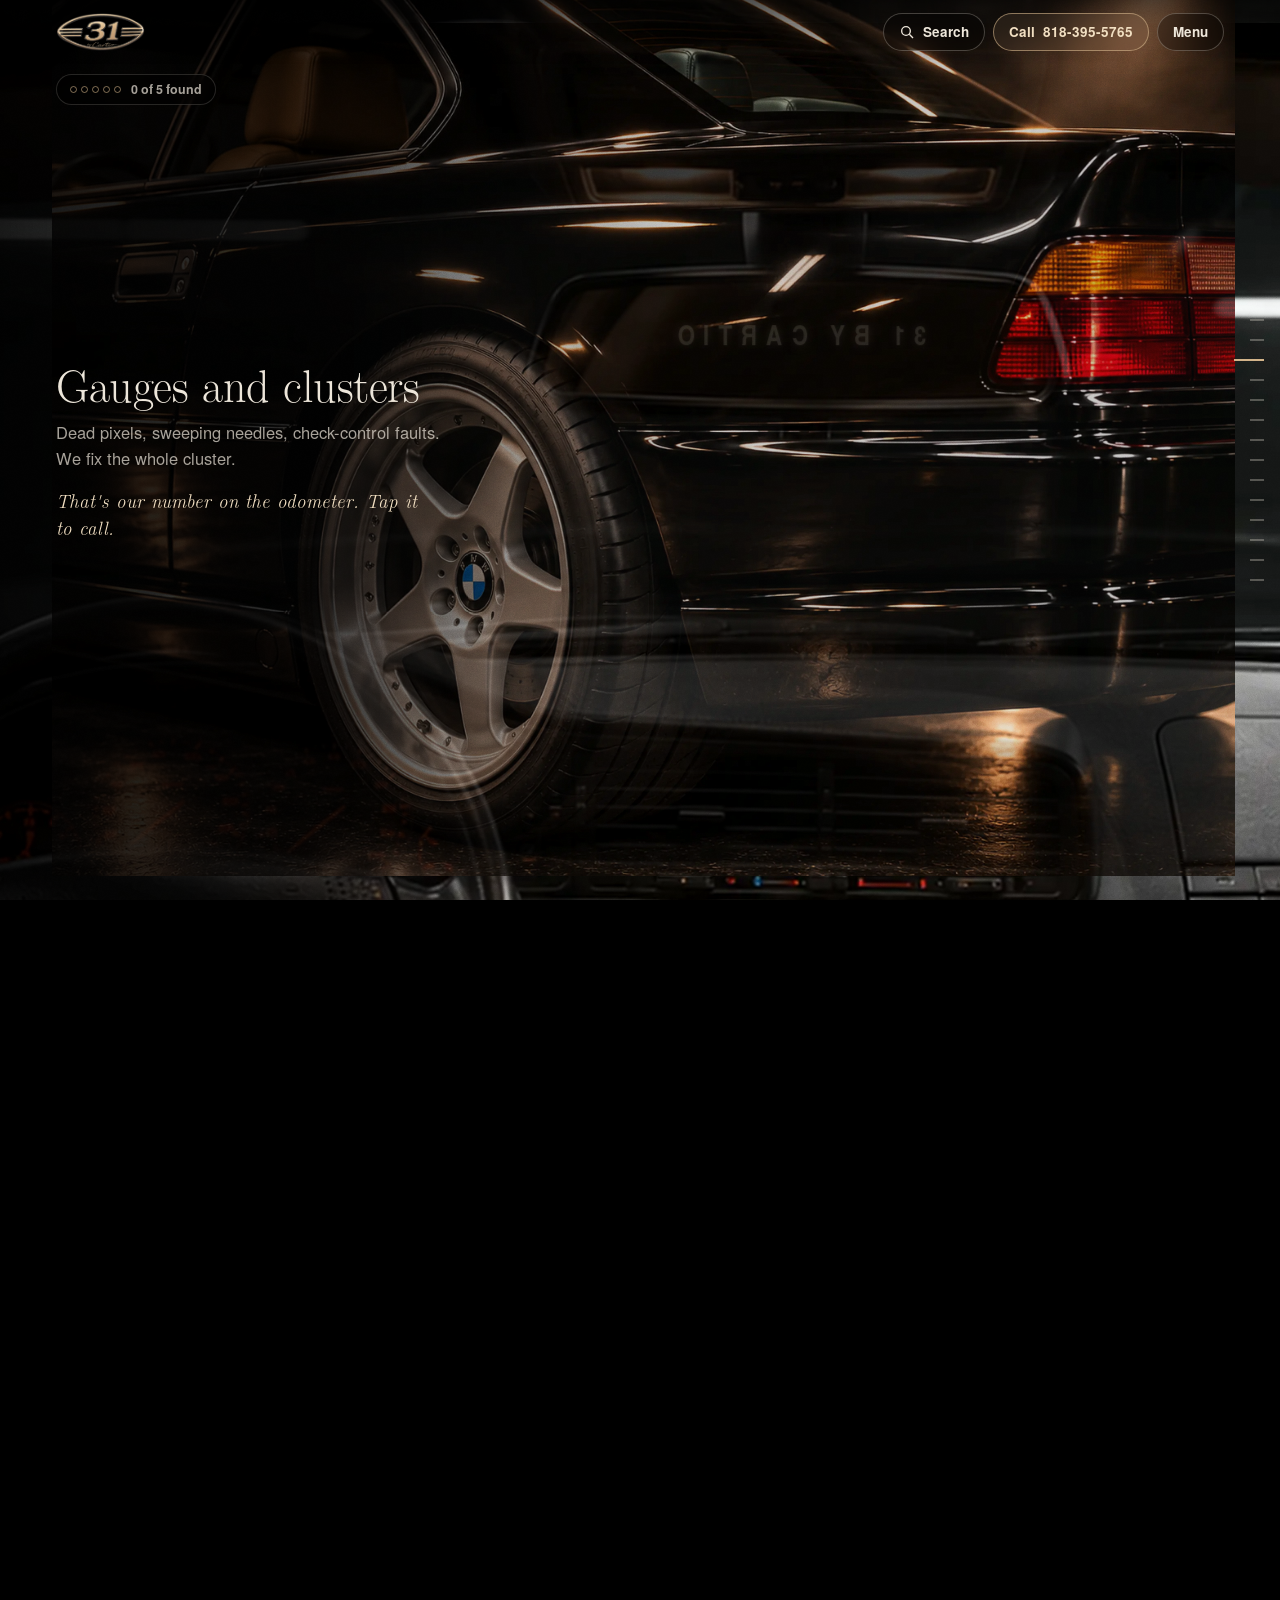
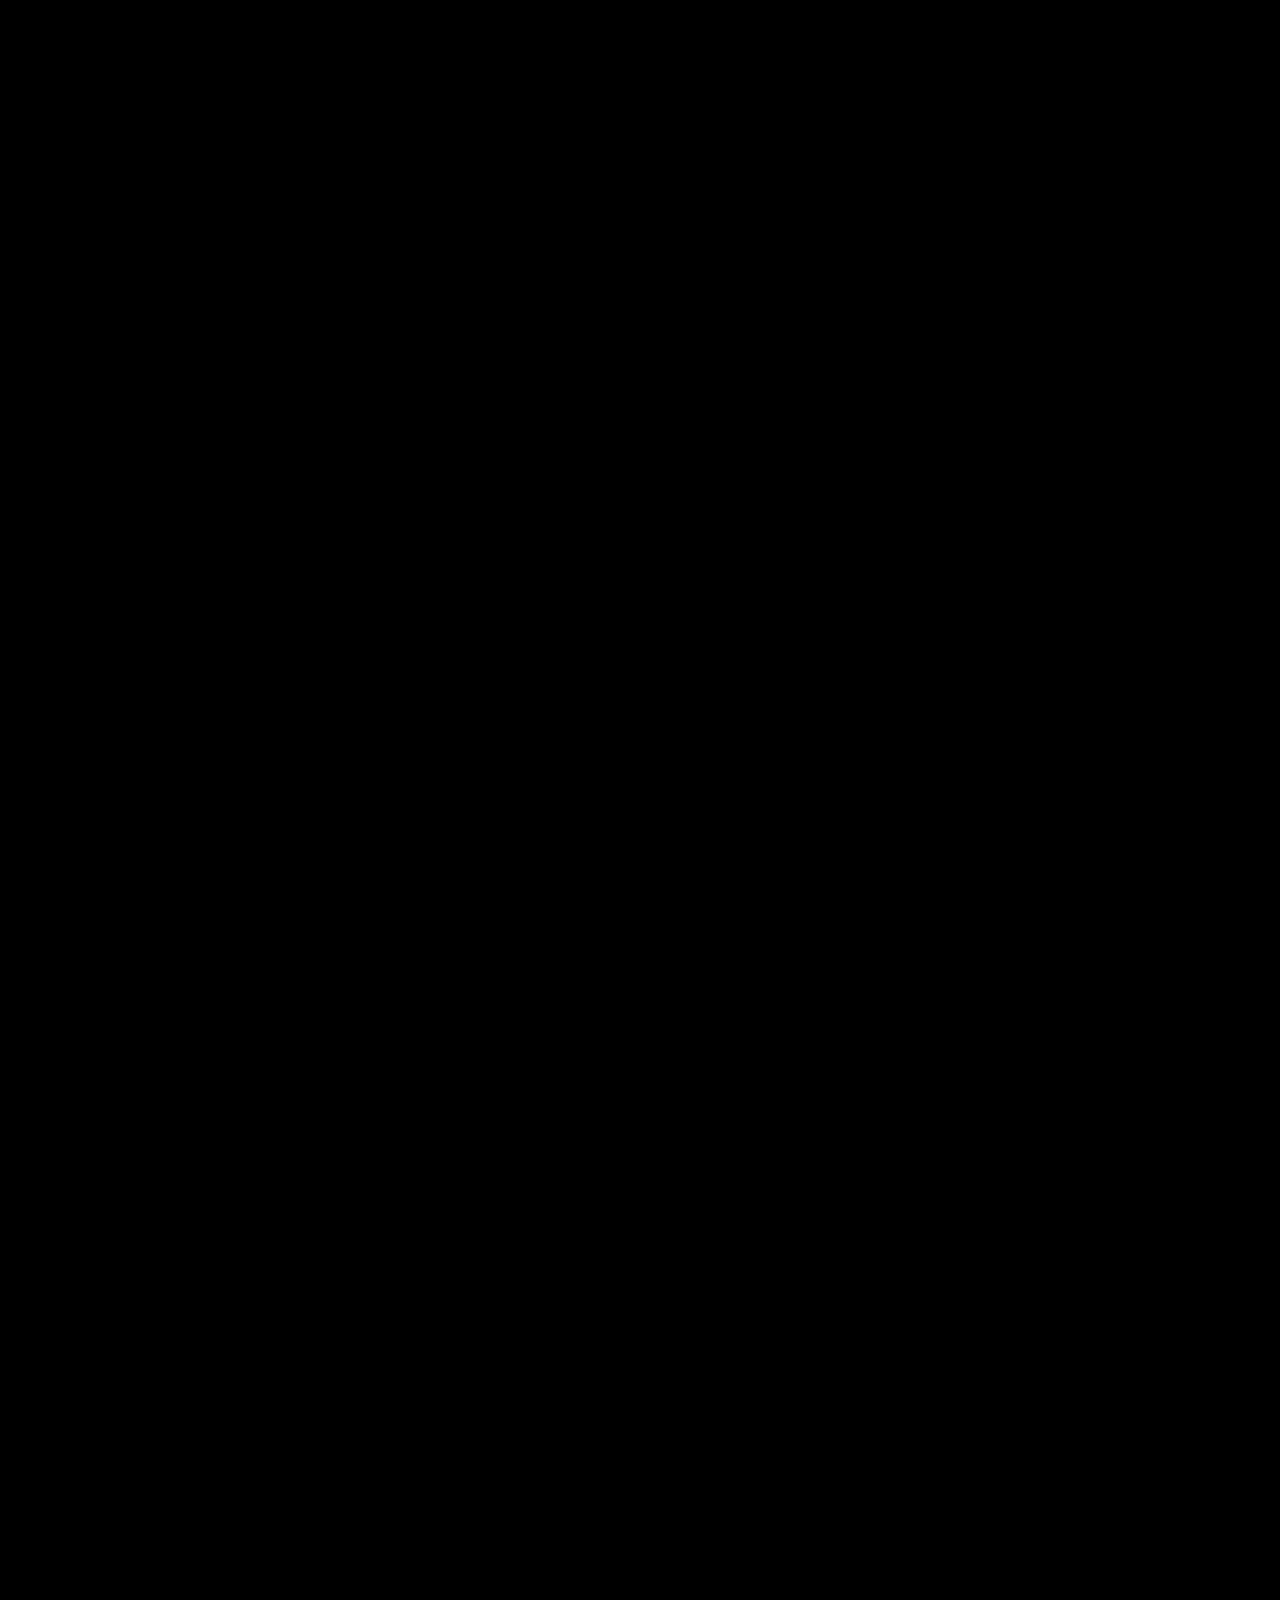
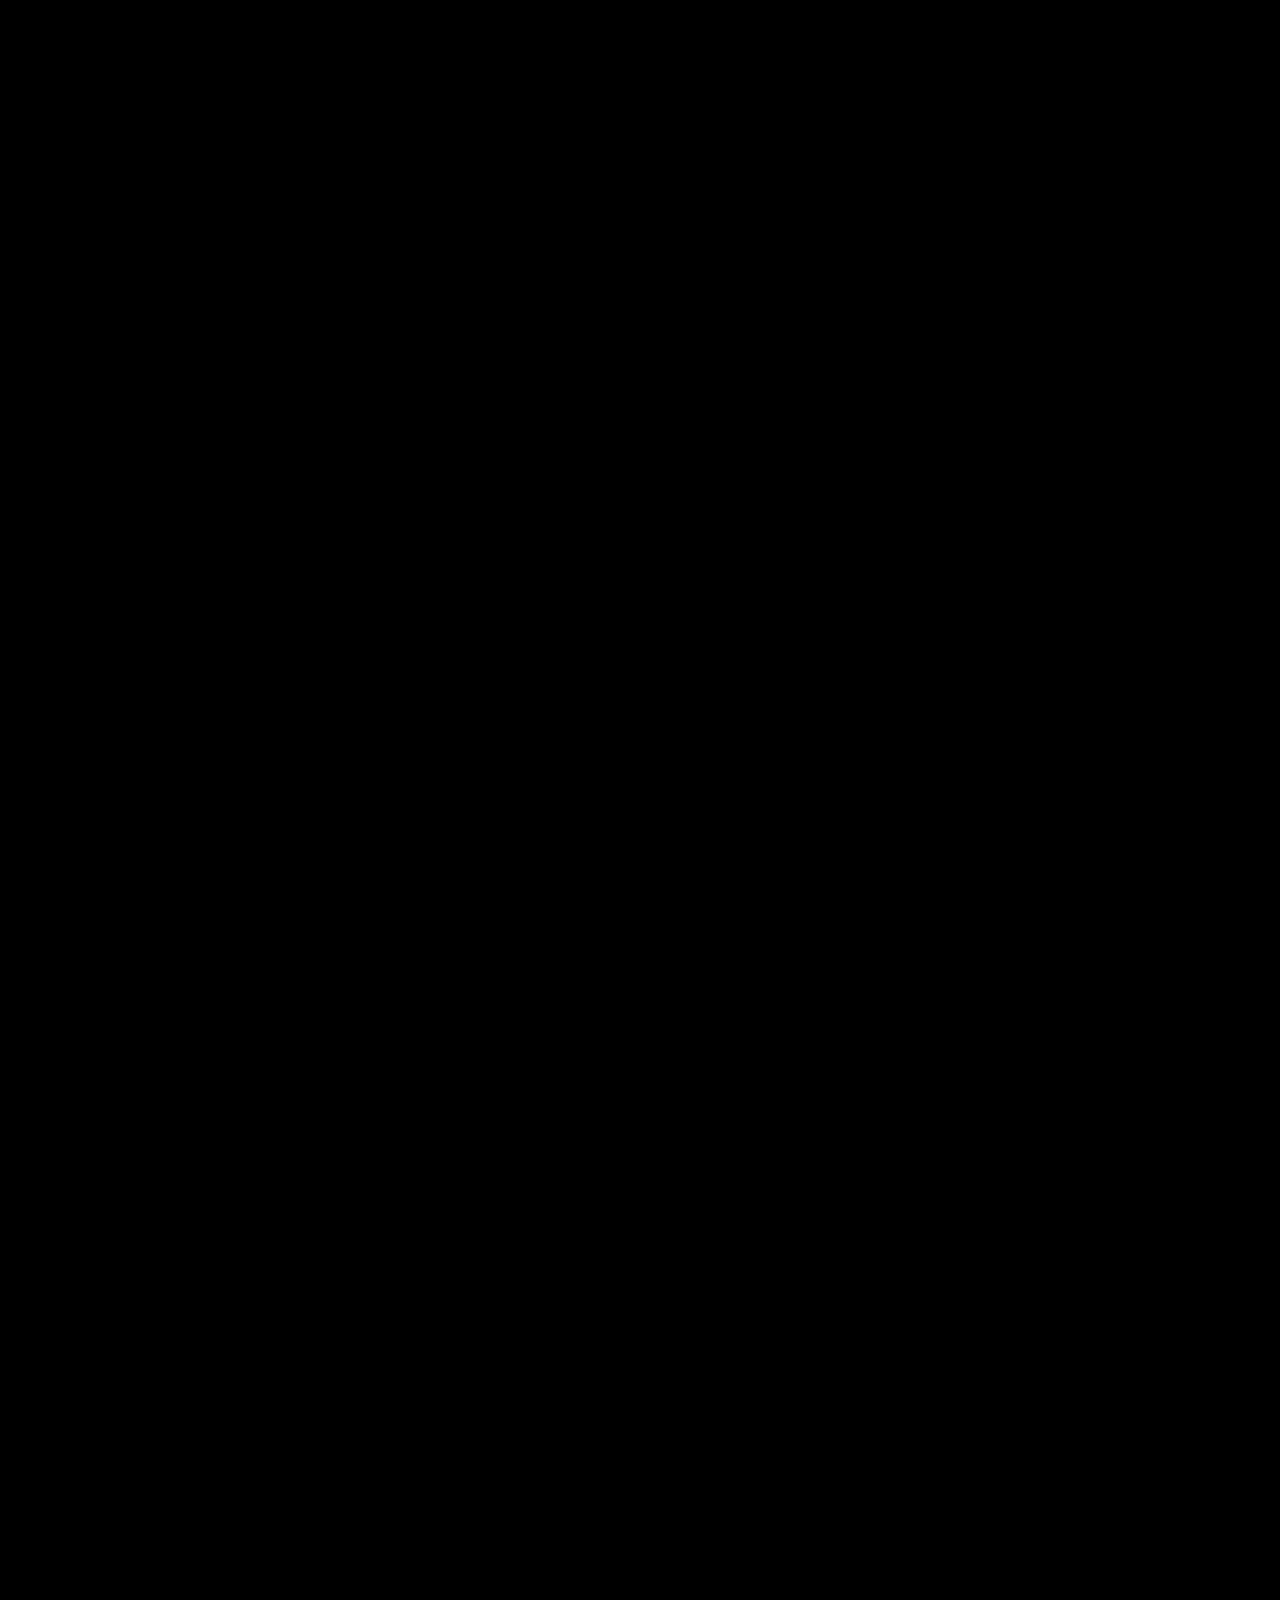
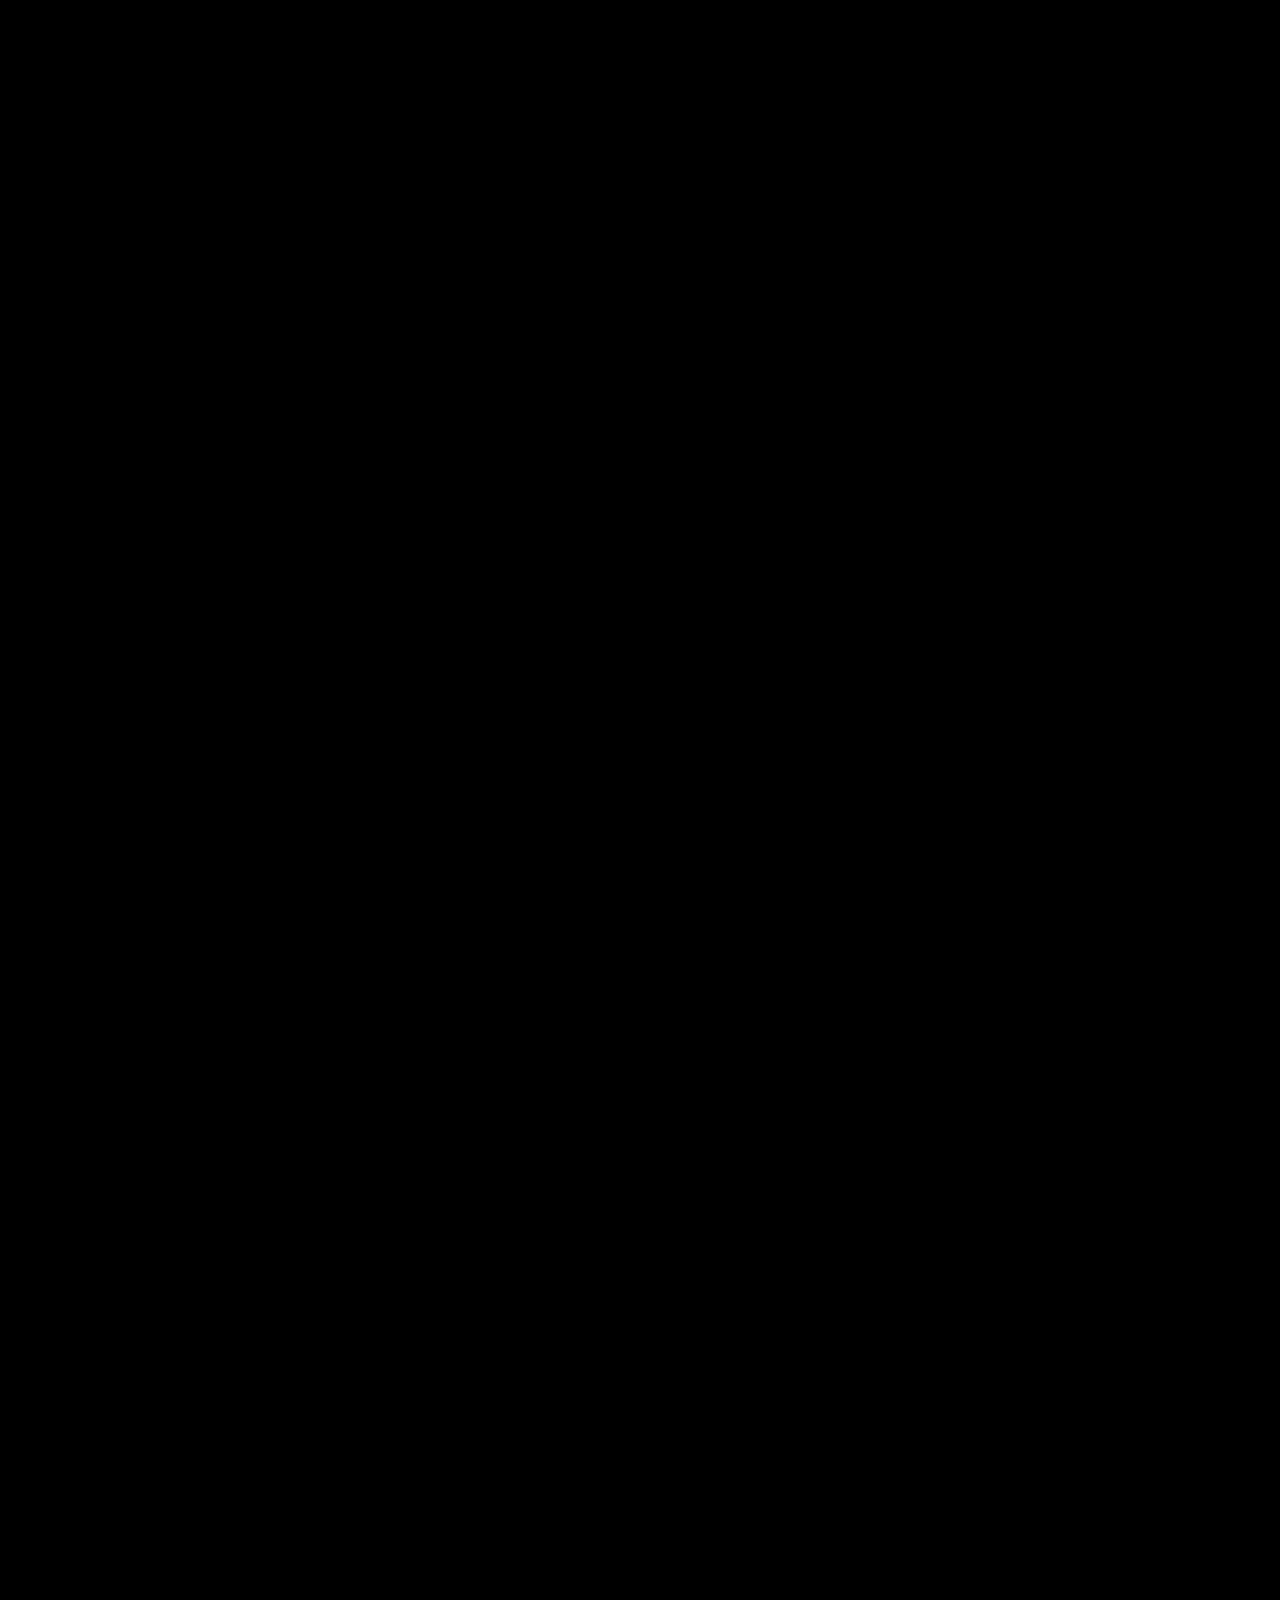
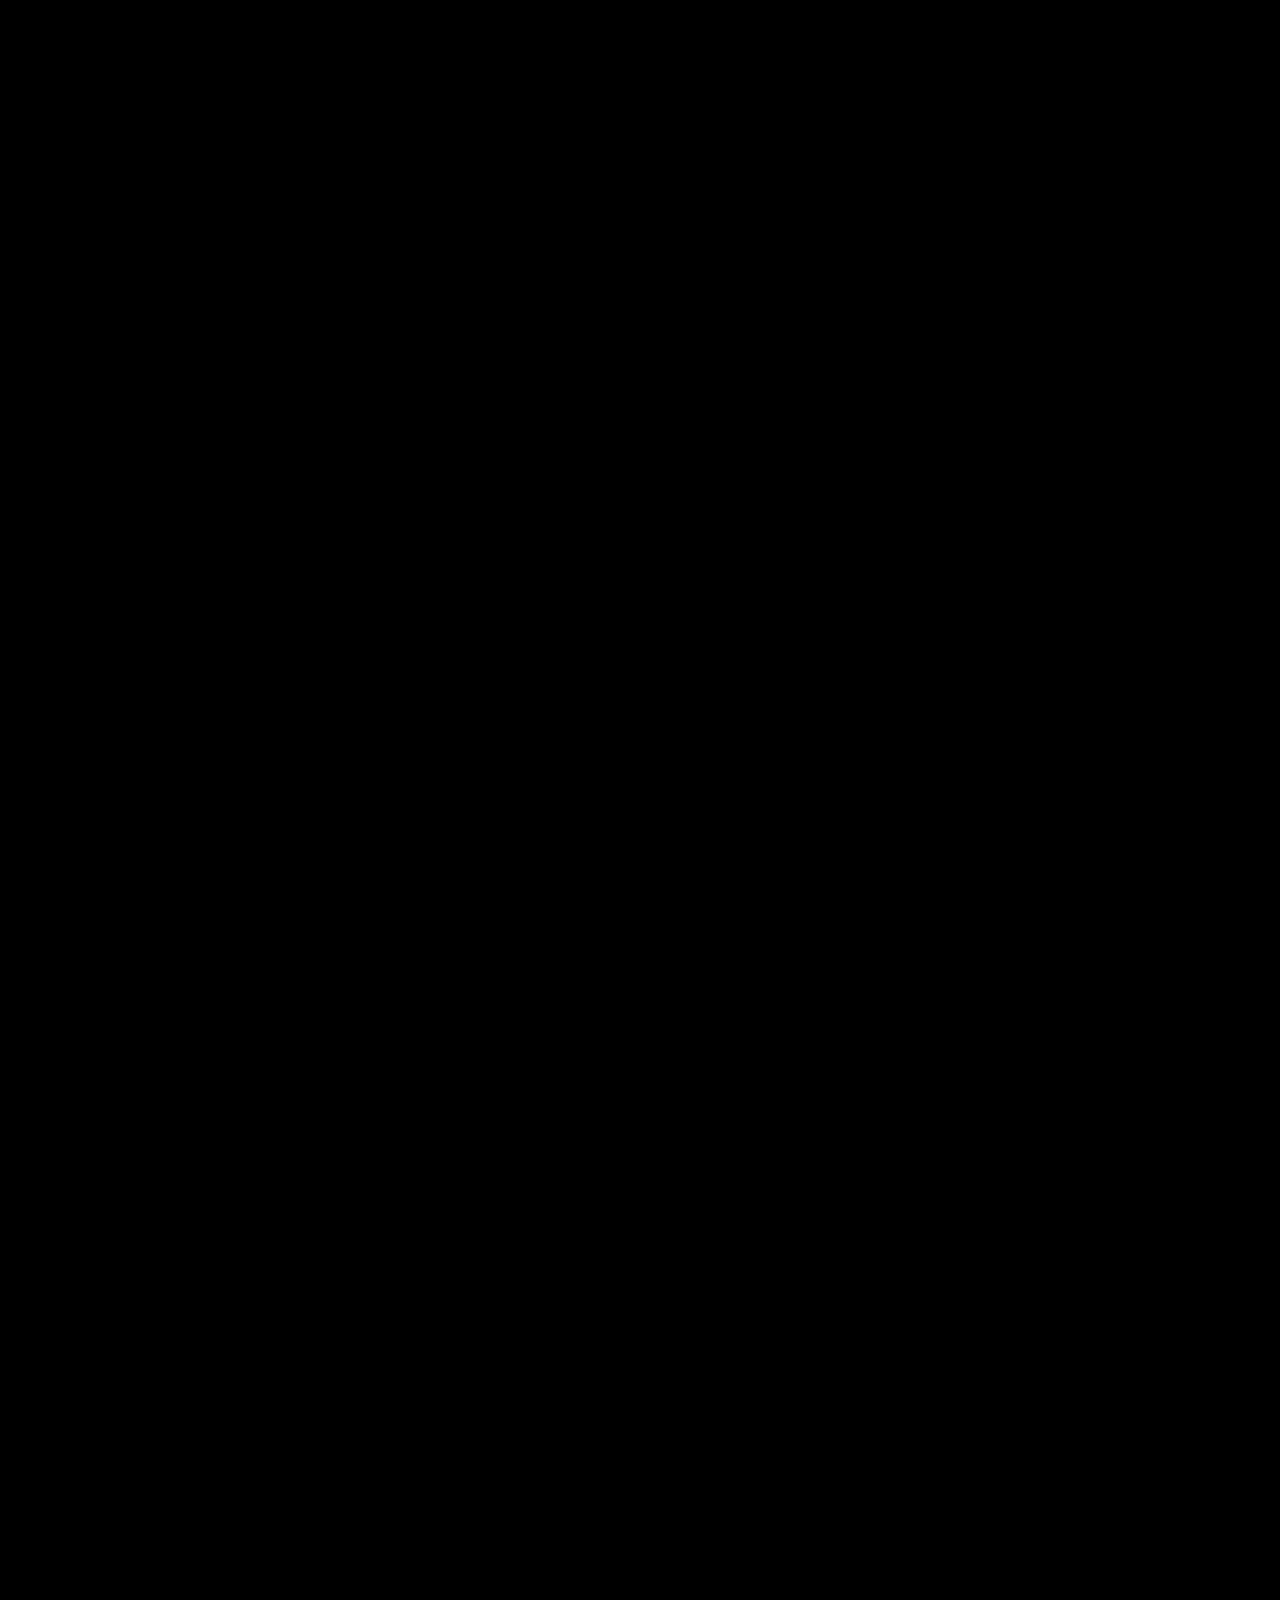
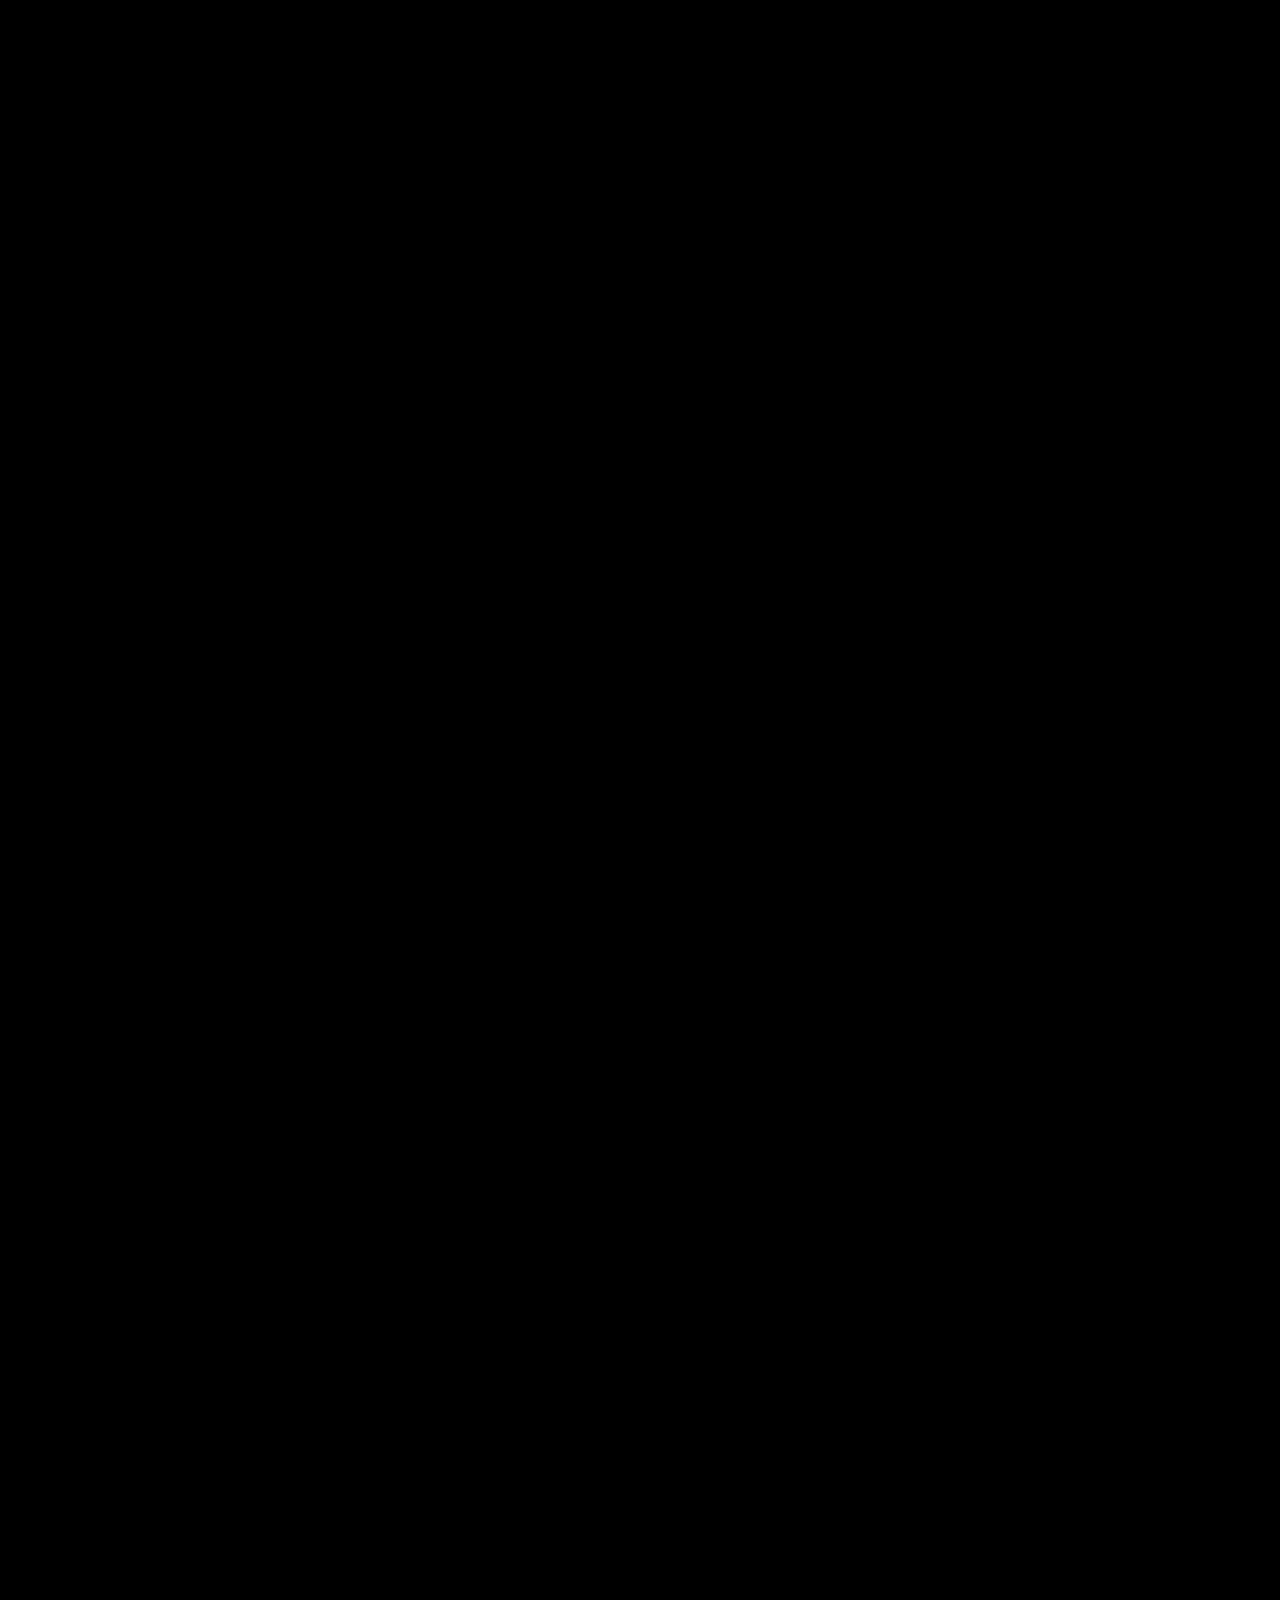
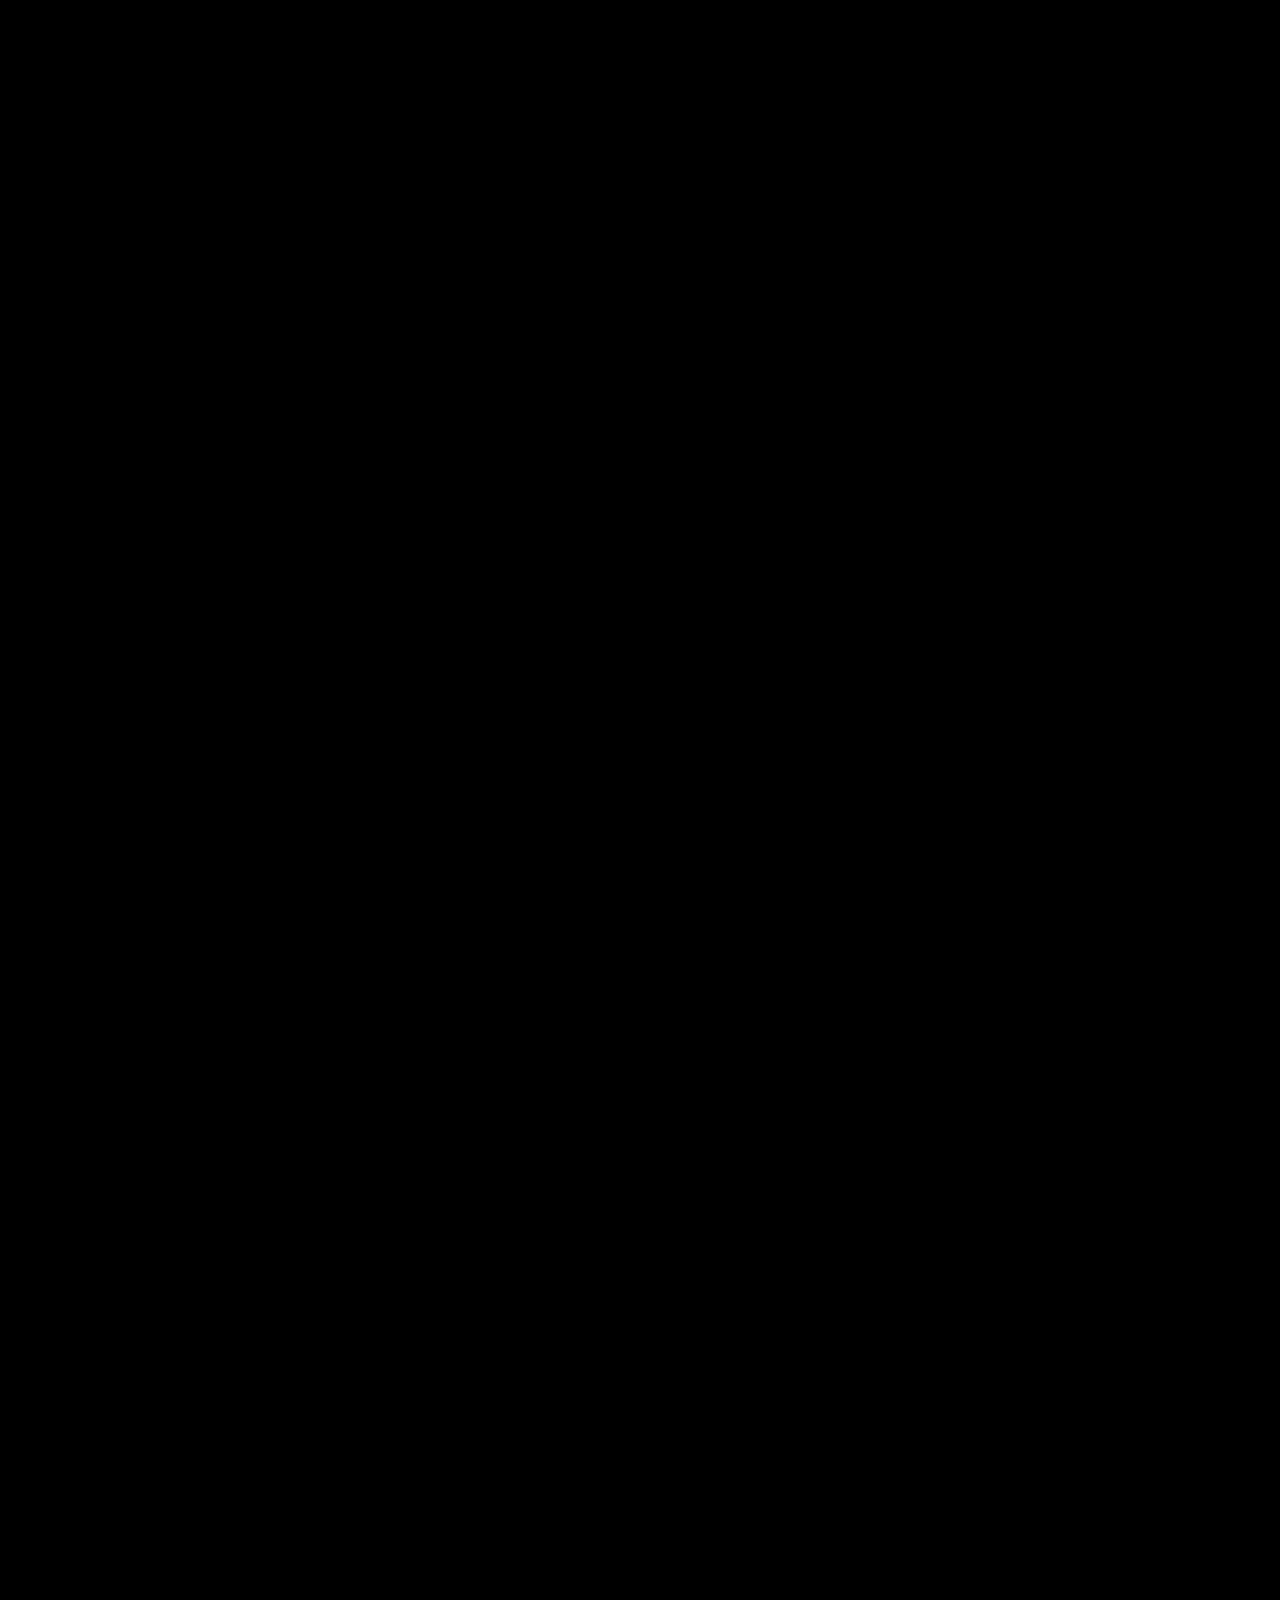
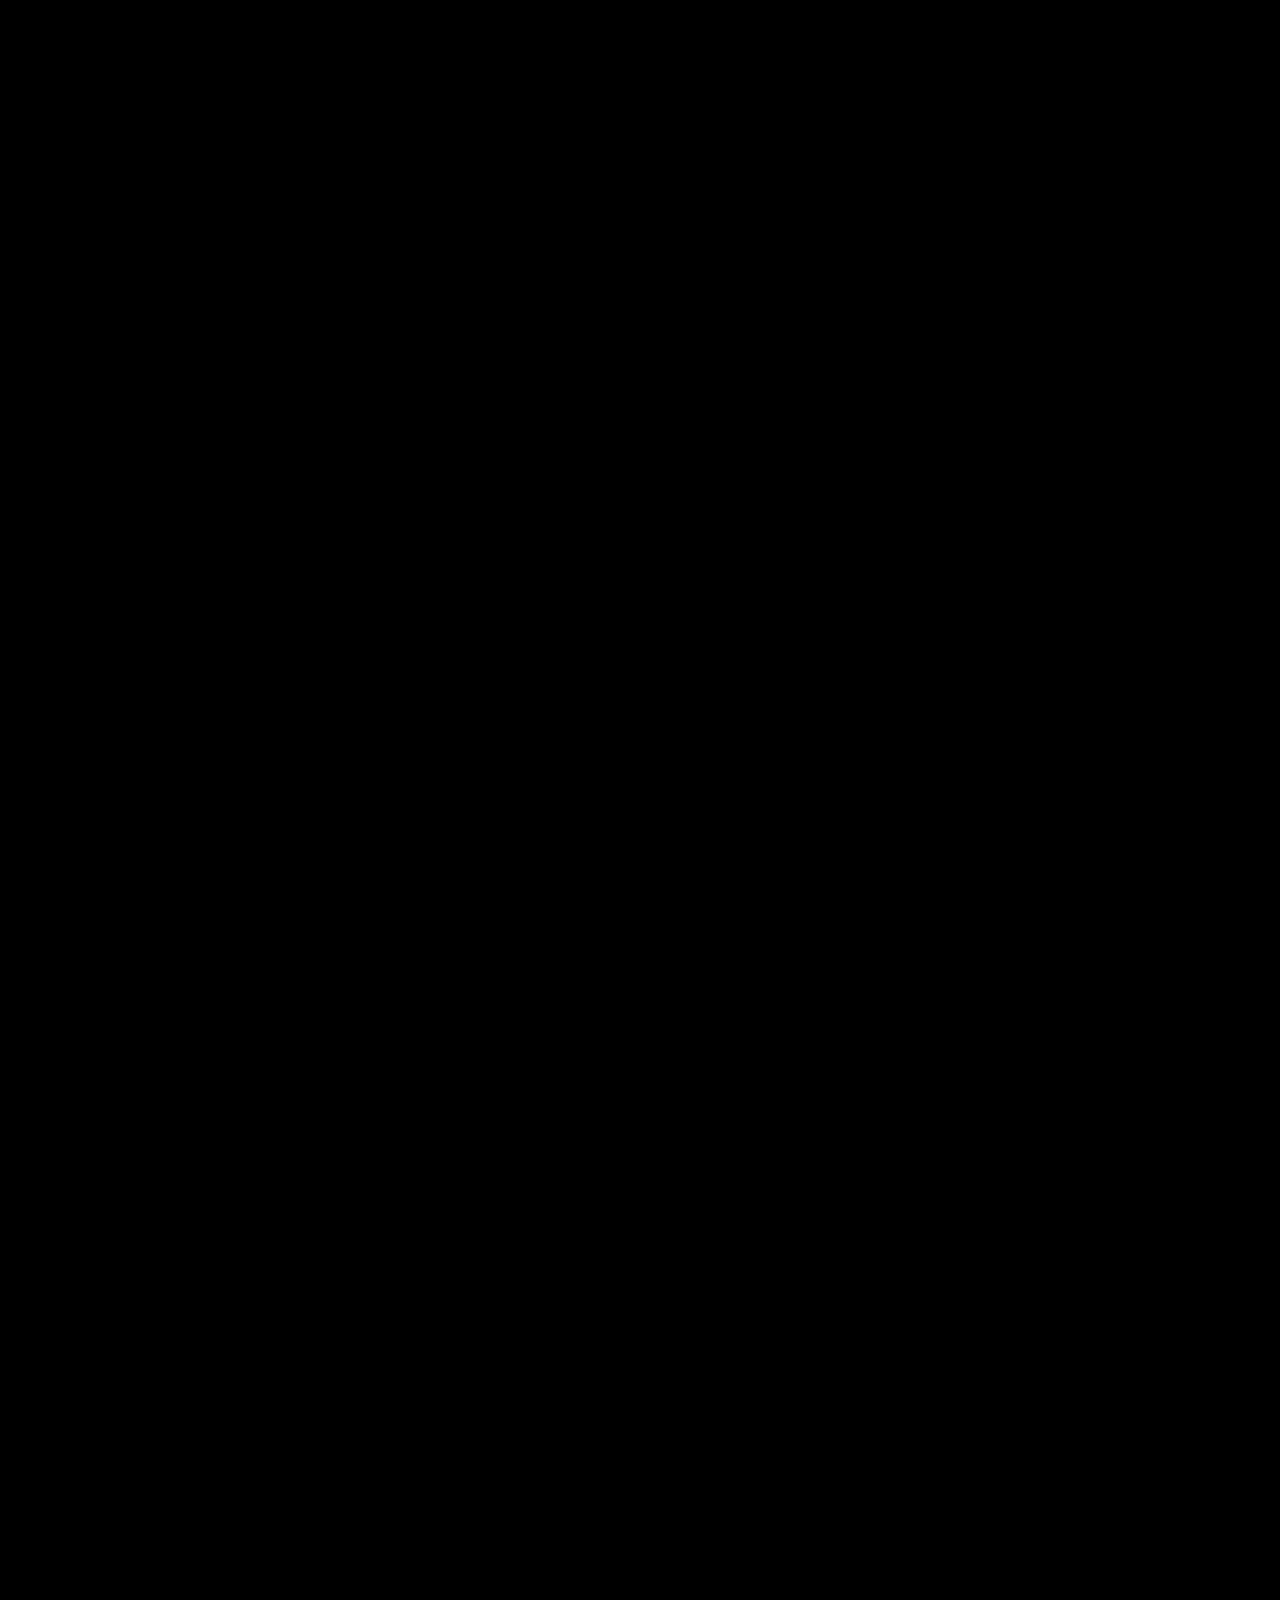
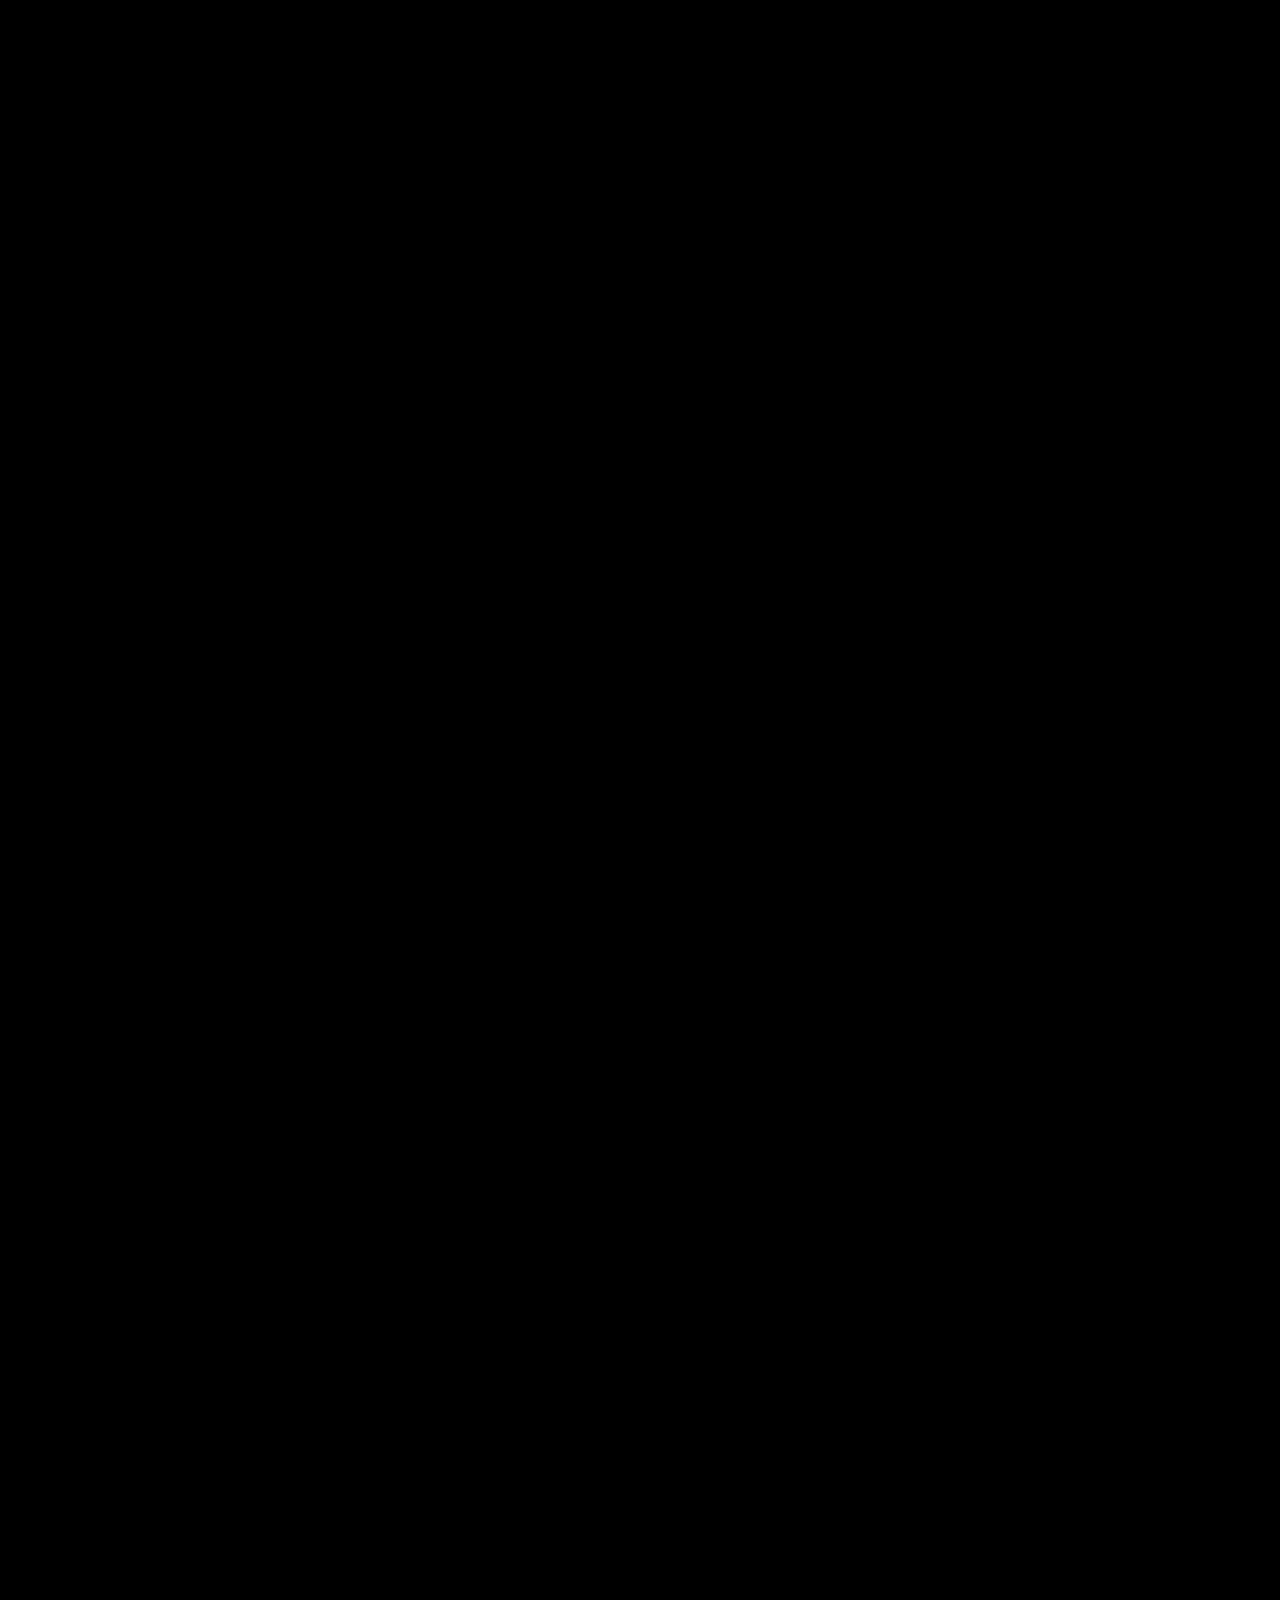
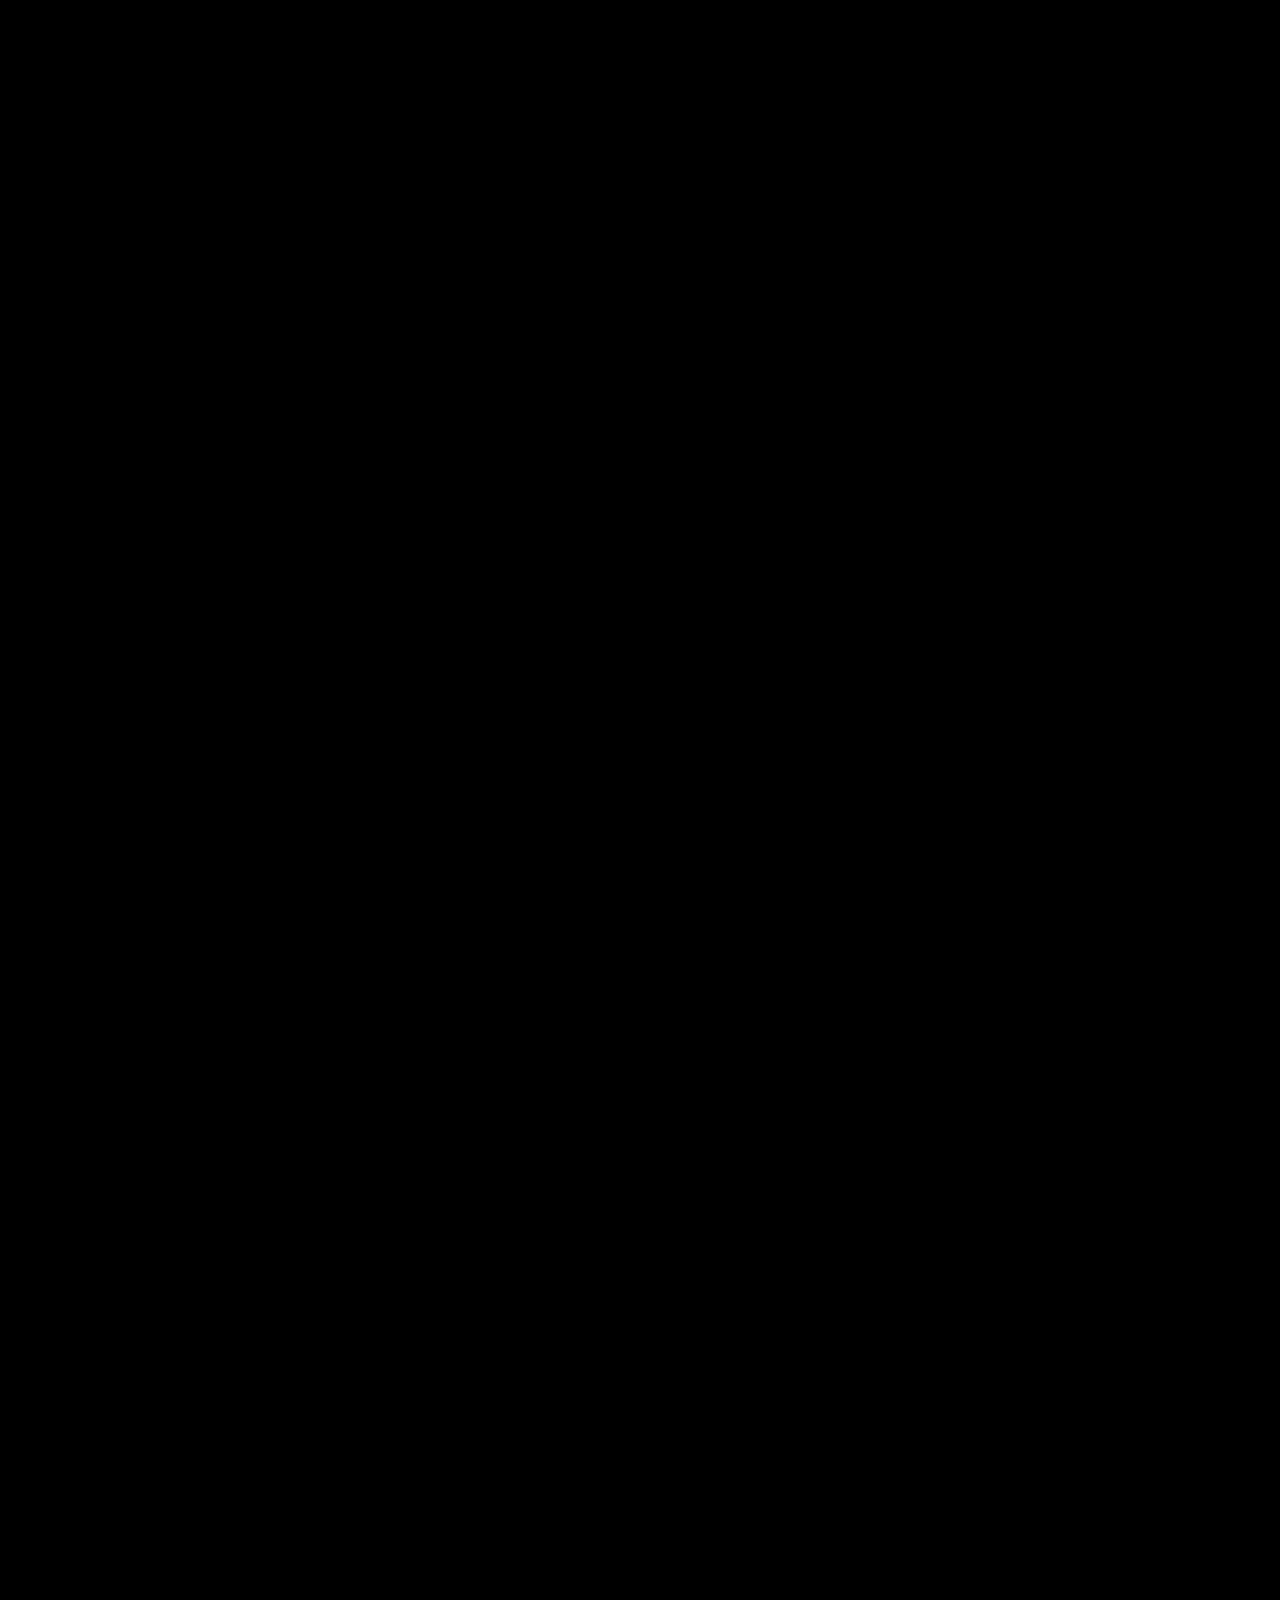
==== commit 7436f1b6: "Line up the hidden details and make every contact detail a working link - Radio display panel now co" ====
--- a/index.html
+++ b/index.html
@@ -23,7 +23,7 @@
 <link rel="stylesheet" href="assets/css/site.css">
 <script>document.documentElement.classList.add('intro')</script>
 <script type="application/ld+json">
-{"@context":"https://schema.org","@type":"AutoRepair","name":"31 by Cartio","url":"https://31bycartio.com/","logo":"https://31bycartio.com/assets/img/logo-badge-1600.png","image":"https://31bycartio.com/assets/img/og.jpg","telephone":"+1-818-395-5765","email":"alec@31bycartio.com","description":"BMW 8 Series (E31) paint, bodywork, engine rebuilds, power steering, interiors, sunroofs, glass, wiring, electronics and sales.","areaServed":["Southern California","South Florida","United States"],"sameAs":["https://www.instagram.com/31bycartio/","https://www.youtube.com/@31bycartio"]}
+{"@context":"https://schema.org","@type":"AutoRepair","name":"31 by Cartio","url":"https://31bycartio.com/","logo":"https://31bycartio.com/assets/img/logo-badge-1600.png","image":"https://31bycartio.com/assets/img/og.jpg","telephone":"+1-818-395-5765","email":"alec@31bycartio.com","description":"BMW 8 Series (E31) paint, bodywork, engine rebuilds, power steering, interiors, sunroofs, glass, wiring, electronics and sales.","areaServed":["Southern California","South Florida","United States"],"sameAs":["https://www.instagram.com/31bycartio/","https://www.facebook.com/31bycartio","https://www.youtube.com/@31bycartio"]}
 </script>
 </head>
 <body>
@@ -153,13 +153,13 @@
           <a class="tile" data-bind="tel" href="tel:+18183955765"><b>Call</b><span data-bind="phone_display">818-395-5765</span></a>
           <a class="tile" data-bind="sms" href="sms:+18183955765"><b>Text</b><span data-bind="phone_display">818-395-5765</span></a>
           <a class="tile" data-bind="mailto" href="mailto:alec@31bycartio.com"><b>Email</b><span data-bind="email">alec@31bycartio.com</span></a>
-          <a class="tile" data-bind="ig_dm" href="https://ig.me/m/31bycartio" target="_blank" rel="noopener"><b>Instagram</b><span>Send a message</span></a>
-          <a class="tile" data-bind="fb_dm" href="https://m.me/31bycartio" target="_blank" rel="noopener"><b>Facebook</b><span>Send a message</span></a>
-          <a class="tile" data-bind="yt" href="https://www.youtube.com/@31bycartio" target="_blank" rel="noopener"><b>YouTube</b><span>@<span data-bind="youtube">31bycartio</span></span></a>
+          <a class="tile" data-bind="ig" href="https://www.instagram.com/31bycartio/" target="_blank" rel="noopener"><b>Instagram</b><span data-handle="instagram">@31bycartio</span></a>
+          <a class="tile" data-bind="fb" href="https://www.facebook.com/31bycartio" target="_blank" rel="noopener"><b>Facebook</b><span data-handle="facebook">/31bycartio</span></a>
+          <a class="tile" data-bind="yt" href="https://www.youtube.com/@31bycartio" target="_blank" rel="noopener"><b>YouTube</b><span data-handle="youtube">@31bycartio</span></a>
         </div>
         <div class="contact-row">
           <button class="btn btn-gold" type="button" data-open="form">Send a message</button>
-          <p class="where" id="locations-line">Southern California and South Florida</p>
+          <p class="where" id="locations-line" data-locations><a href="https://www.google.com/maps/search/?api=1&amp;query=Southern%20California" target="_blank" rel="noopener">Southern California</a> and <a href="https://www.google.com/maps/search/?api=1&amp;query=South%20Florida" target="_blank" rel="noopener">South Florida</a></p>
         </div>
       </div>
     </div>
@@ -182,9 +182,13 @@
         <button type="button" data-open="story">Our story</button>
         <button type="button" data-open="form">Contact</button>
       </nav>
-      <p><a data-bind="tel" href="tel:+18183955765"><span data-bind="phone_display">818-395-5765</span></a> &nbsp; <a data-bind="mailto" href="mailto:alec@31bycartio.com"><span data-bind="email">alec@31bycartio.com</span></a></p>
-    </div>
-    <p class="legal">© <span id="year">2026</span> 31 by Cartio. An independent BMW 8 Series specialist, not affiliated with BMW AG. BMW and model names are trademarks of BMW AG. Studio images are illustrations. <a class="team" href="/admin/">Team login</a></p>
+      <p class="foot-contact"><a data-bind="tel" href="tel:+18183955765"><span data-bind="phone_display">818-395-5765</span></a><a data-bind="mailto" href="mailto:alec@31bycartio.com"><span data-bind="email">alec@31bycartio.com</span></a></p>
+    </div>
+    <div class="foot-row foot-row2">
+      <p class="foot-social"><a data-bind="ig" href="https://www.instagram.com/31bycartio/" target="_blank" rel="noopener">Instagram</a><a data-bind="fb" href="https://www.facebook.com/31bycartio" target="_blank" rel="noopener">Facebook</a><a data-bind="yt" href="https://www.youtube.com/@31bycartio" target="_blank" rel="noopener">YouTube</a></p>
+      <p class="foot-where" data-locations><a href="https://www.google.com/maps/search/?api=1&amp;query=Southern%20California" target="_blank" rel="noopener">Southern California</a> and <a href="https://www.google.com/maps/search/?api=1&amp;query=South%20Florida" target="_blank" rel="noopener">South Florida</a></p>
+    </div>
+    <p class="legal">© <span id="year">2026</span> 31 by Cartio. An independent BMW 8 Series specialist, not affiliated with BMW AG. BMW and model names are trademarks of BMW AG. Studio images are illustrations. <a class="team" href="admin/">Team login</a></p>
   </div>
 </footer>
 
--- a/assets/css/site.css
+++ b/assets/css/site.css
@@ -399,3 +399,19 @@
   .layers, .cap-hero h1, .cap-hero .cap-row > *, .nav { transition: none !important; }
   html.intro .layers, html.intro .cap-hero h1, html.intro .cap-hero .cap-row > *, html.intro .nav { opacity: 1 !important; transform: none !important; }
 }
+
+/* hidden details that are links */
+a.ov { text-decoration: none; cursor: pointer; }
+.ov-lcd { transform-origin: 50% 50%; }
+.ov-odo { padding: 3px 4px 3px 3px; }
+
+/* every contact detail is a link */
+.where a, .foot-where a { color: var(--bone); text-decoration: underline; text-decoration-color: rgba(211,180,138,.5); text-underline-offset: 3px; transition: text-decoration-color .2s, color .2s; }
+.where a:hover, .foot-where a:hover { color: var(--gold-hi); text-decoration-color: var(--gold); }
+.where { color: var(--bone-2); }
+.foot-contact, .foot-social { display: flex; flex-wrap: wrap; gap: 8px 22px; }
+.foot-row2 { border-top: 0; padding-top: 0; align-items: center; }
+.foot-where { color: rgba(237,230,218,.55); font-size: 15px; }
+.foot a:hover { color: var(--gold-hi); }
+.menu-social { display: flex; flex-wrap: wrap; gap: 8px 18px; margin: -8px 0 22px; }
+.menu-social a { color: var(--gold-hi); text-underline-offset: 3px; overflow-wrap: anywhere; }
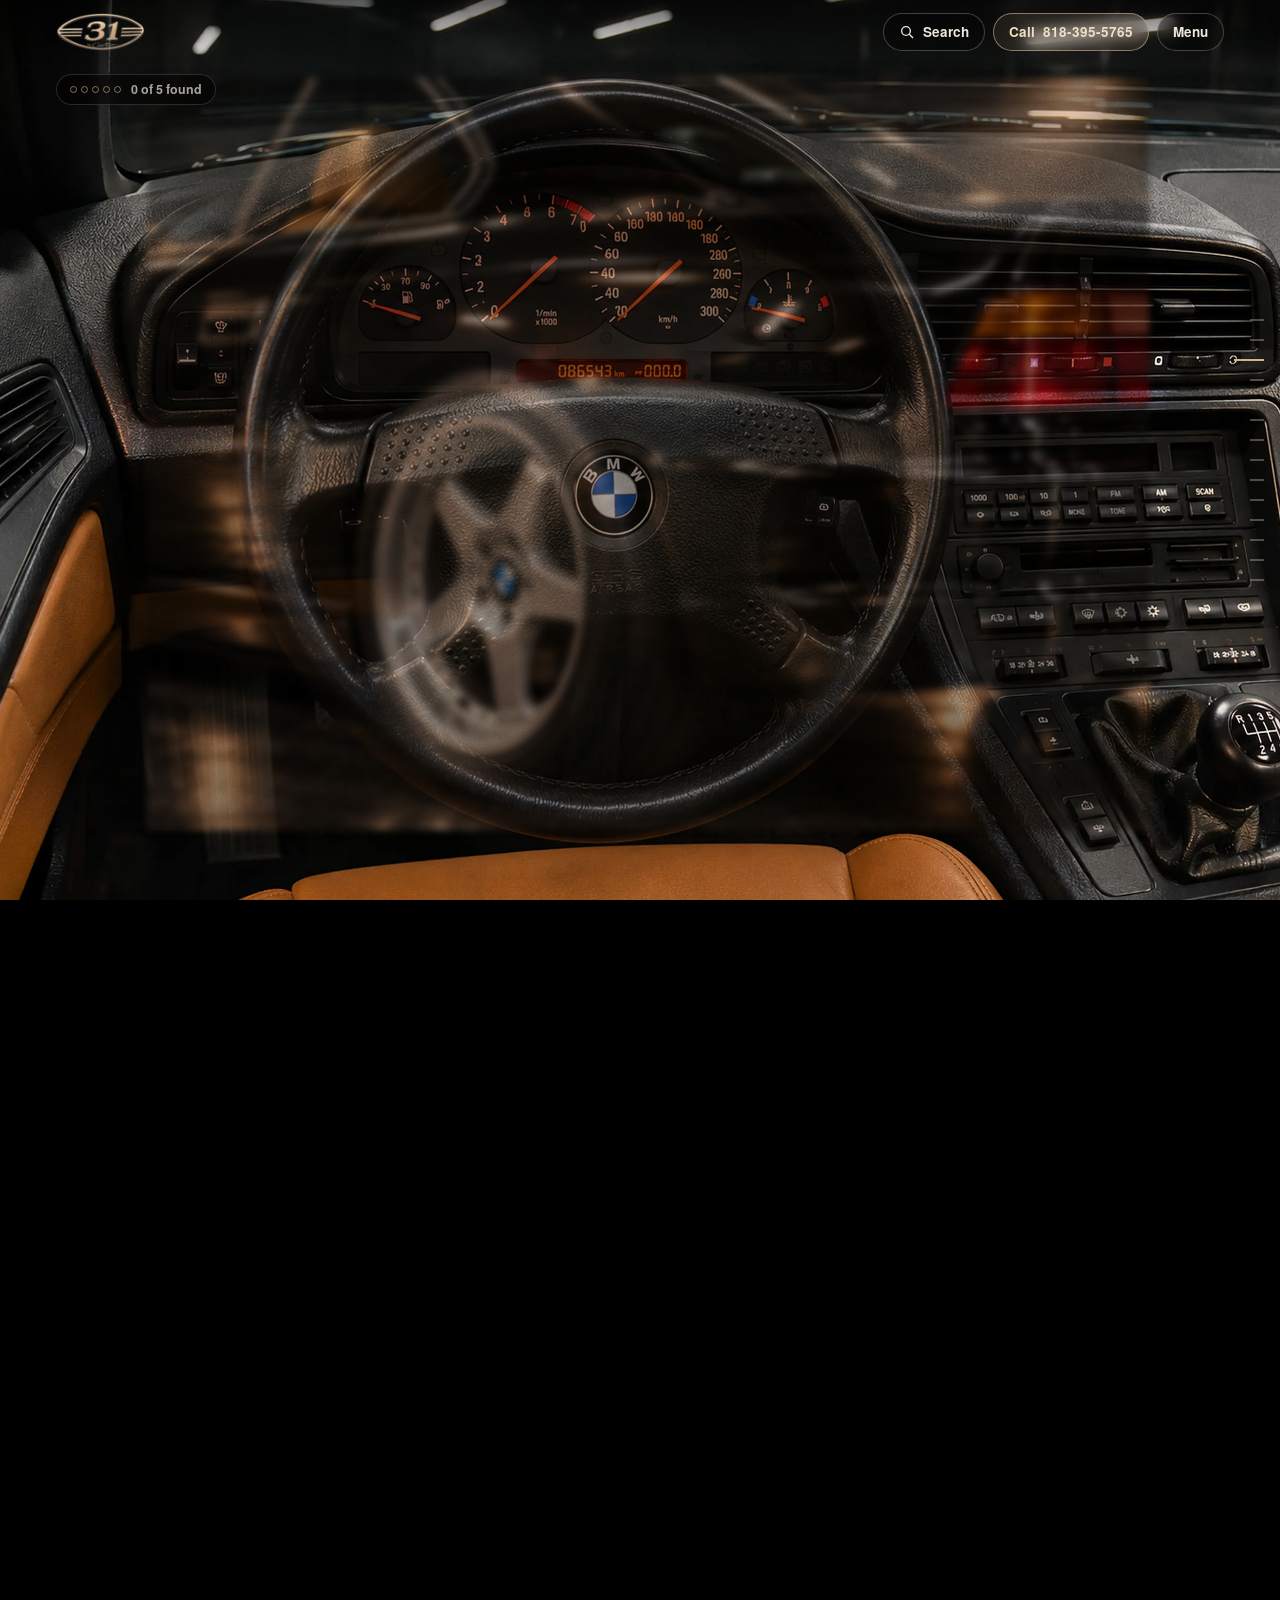
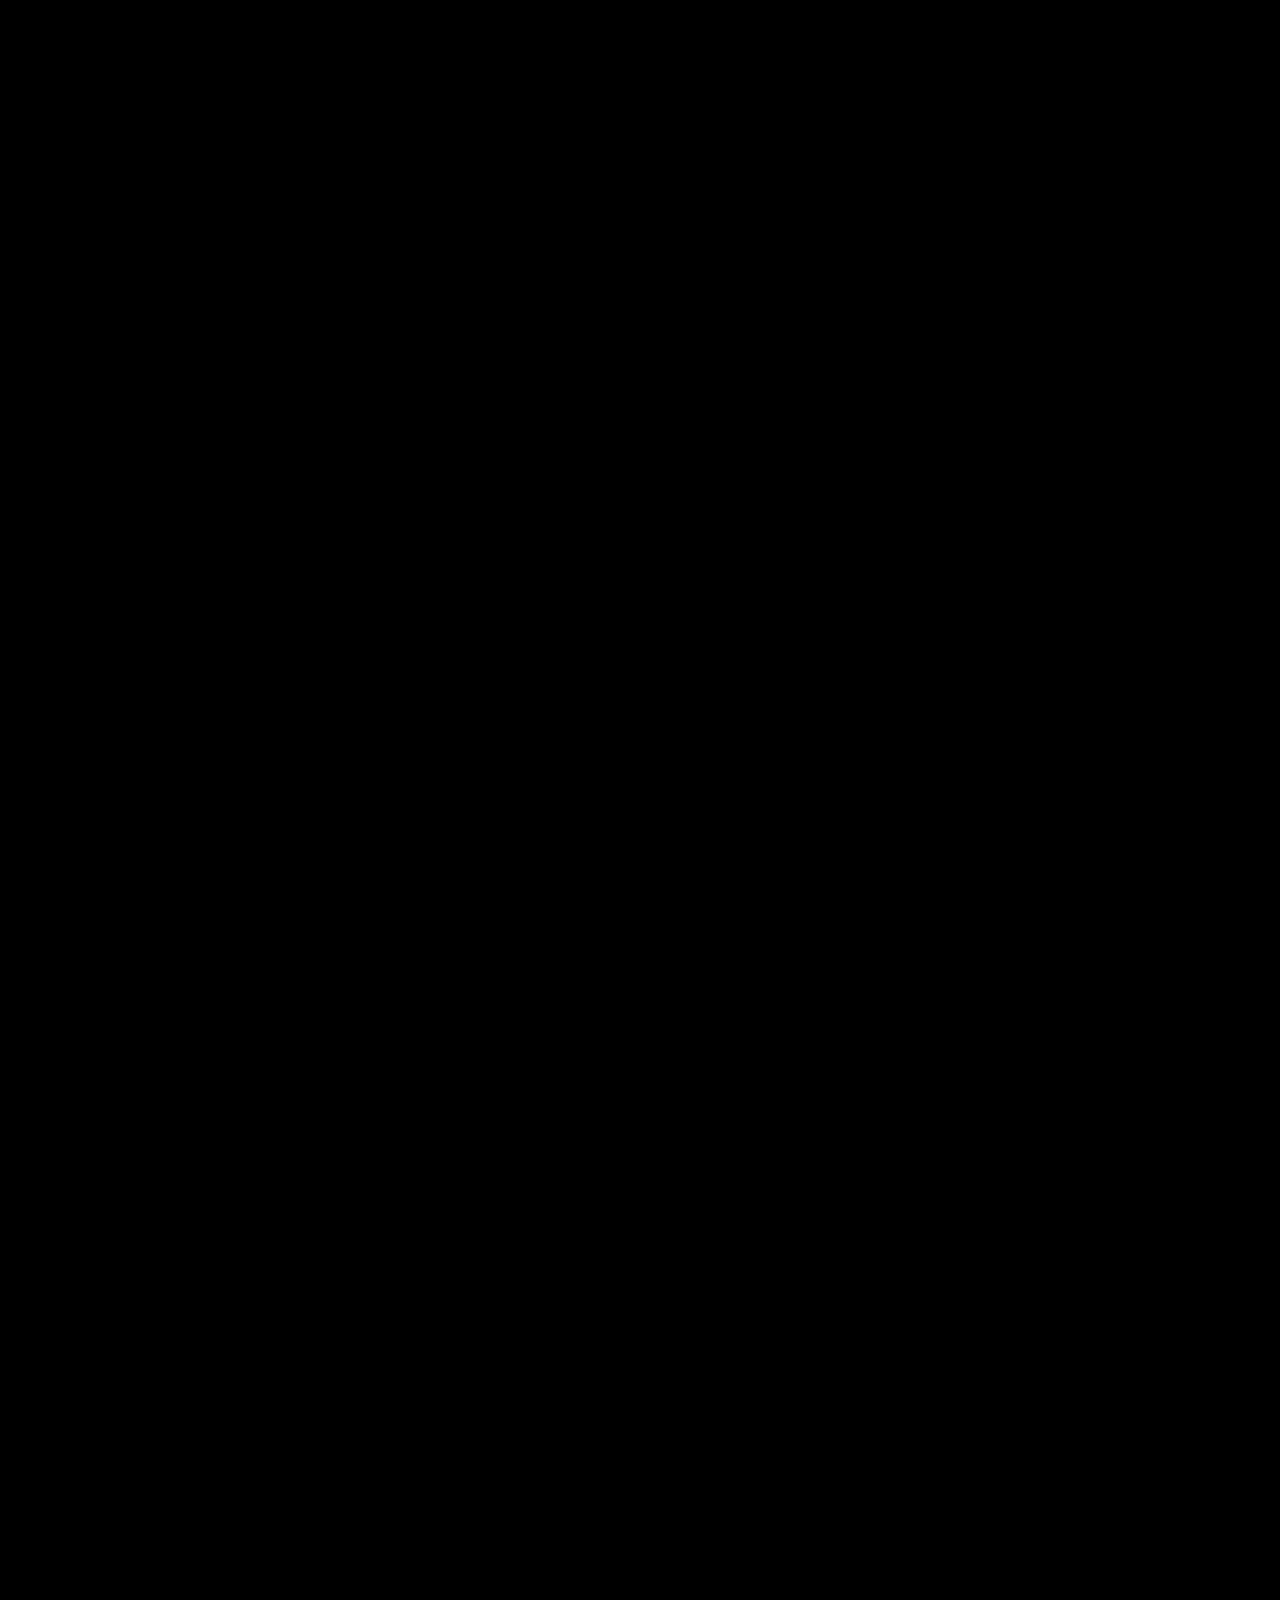
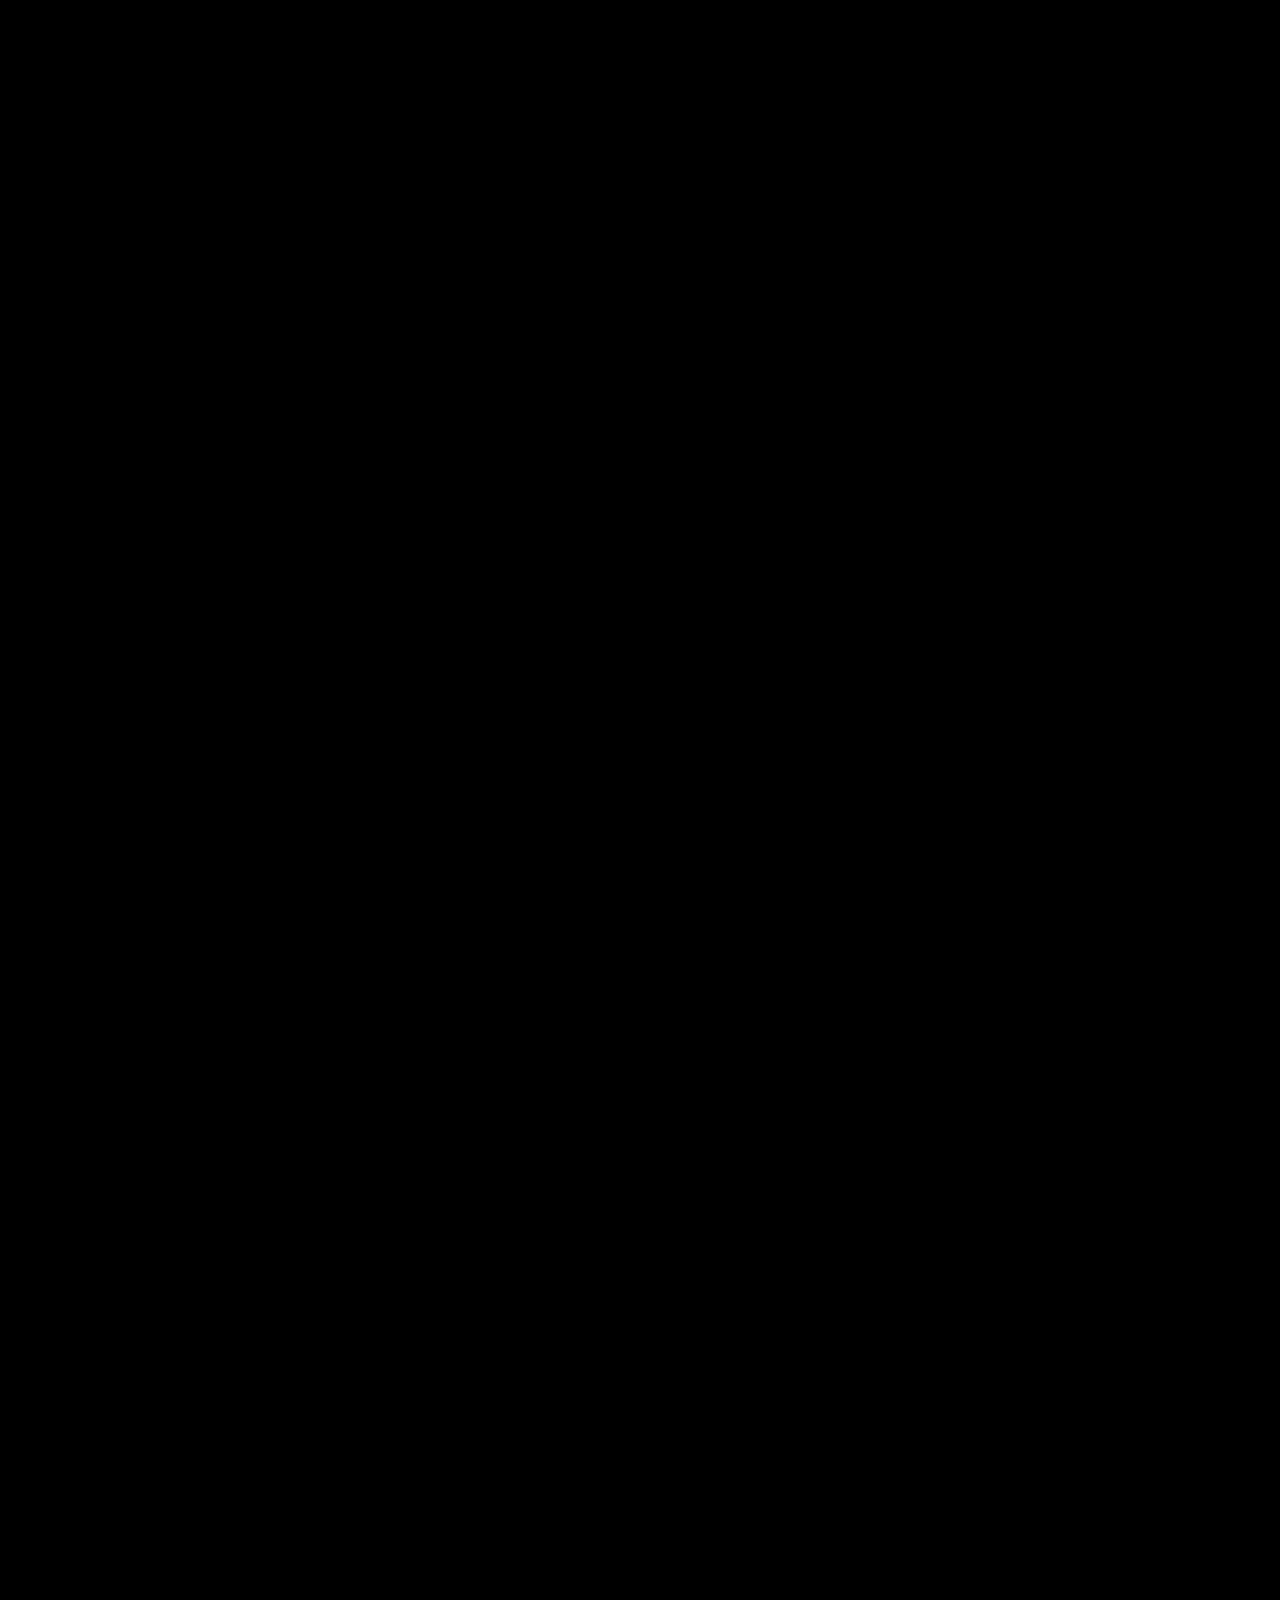
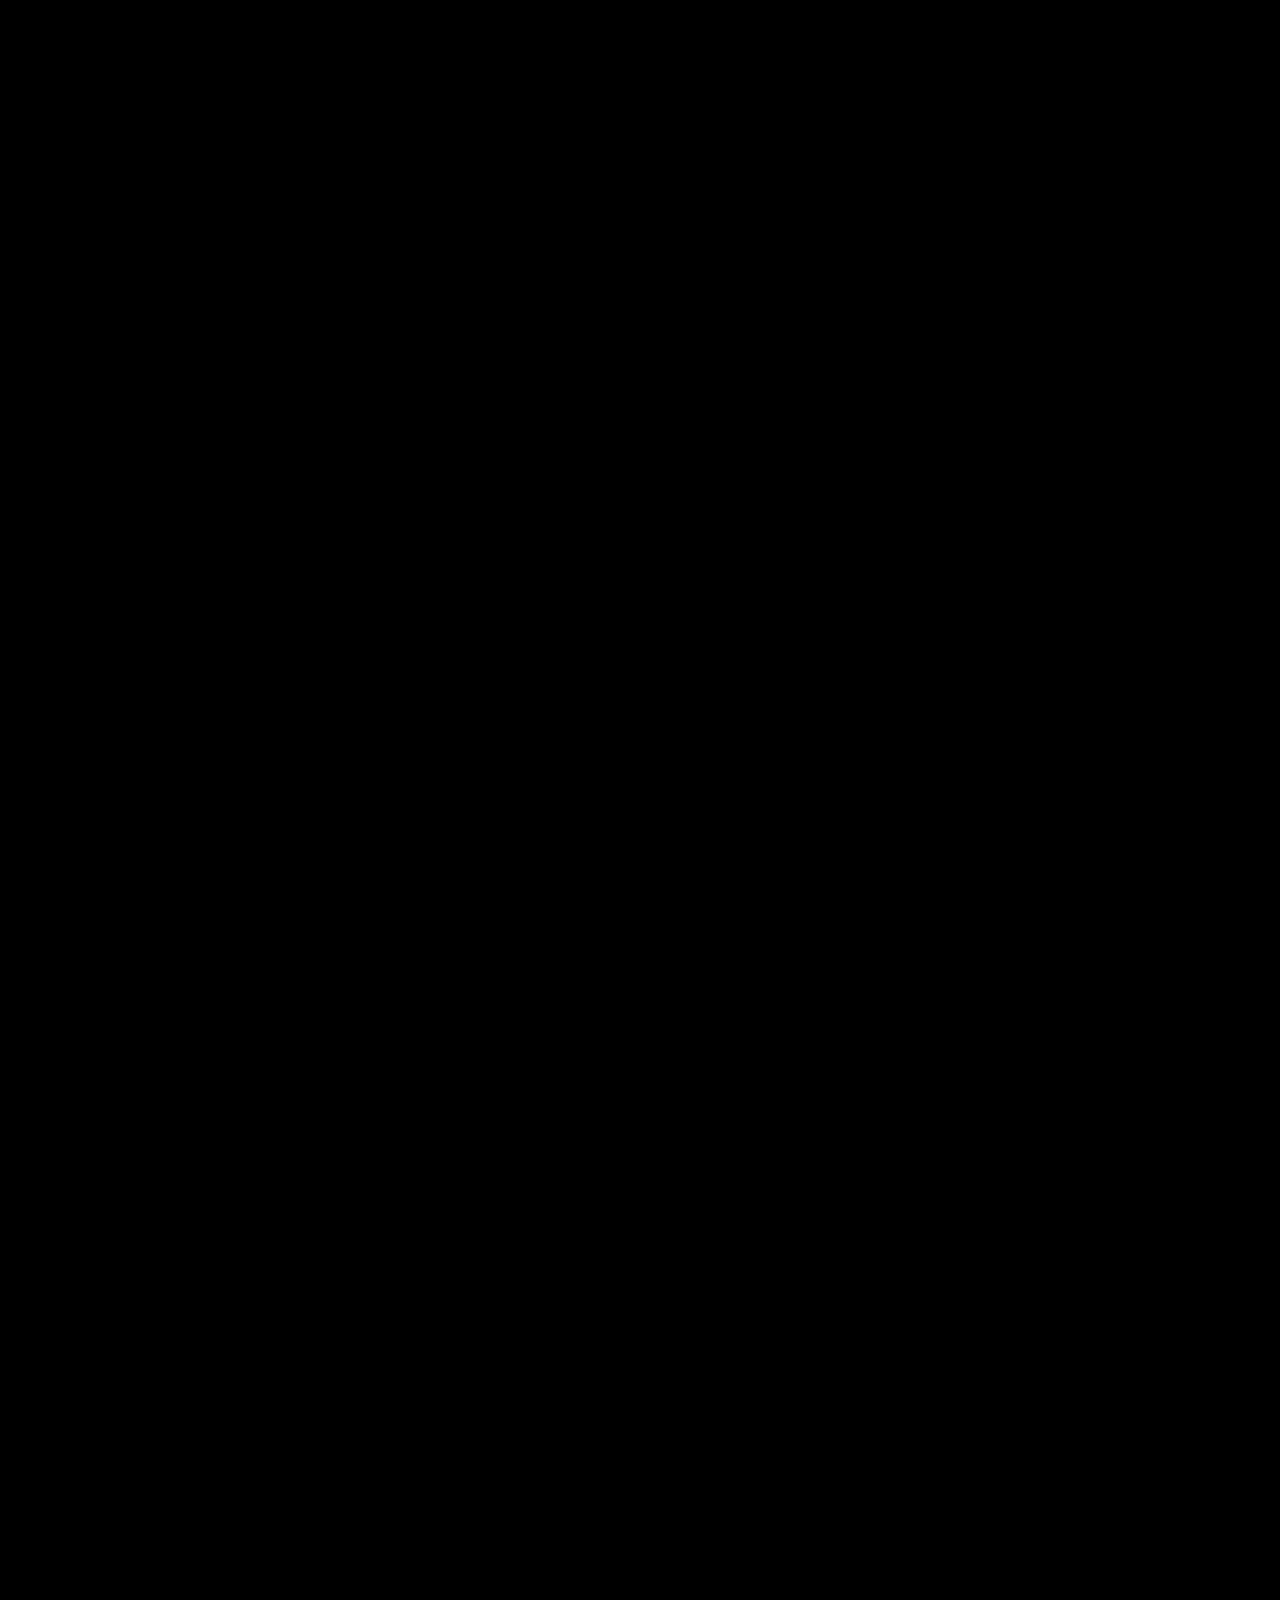
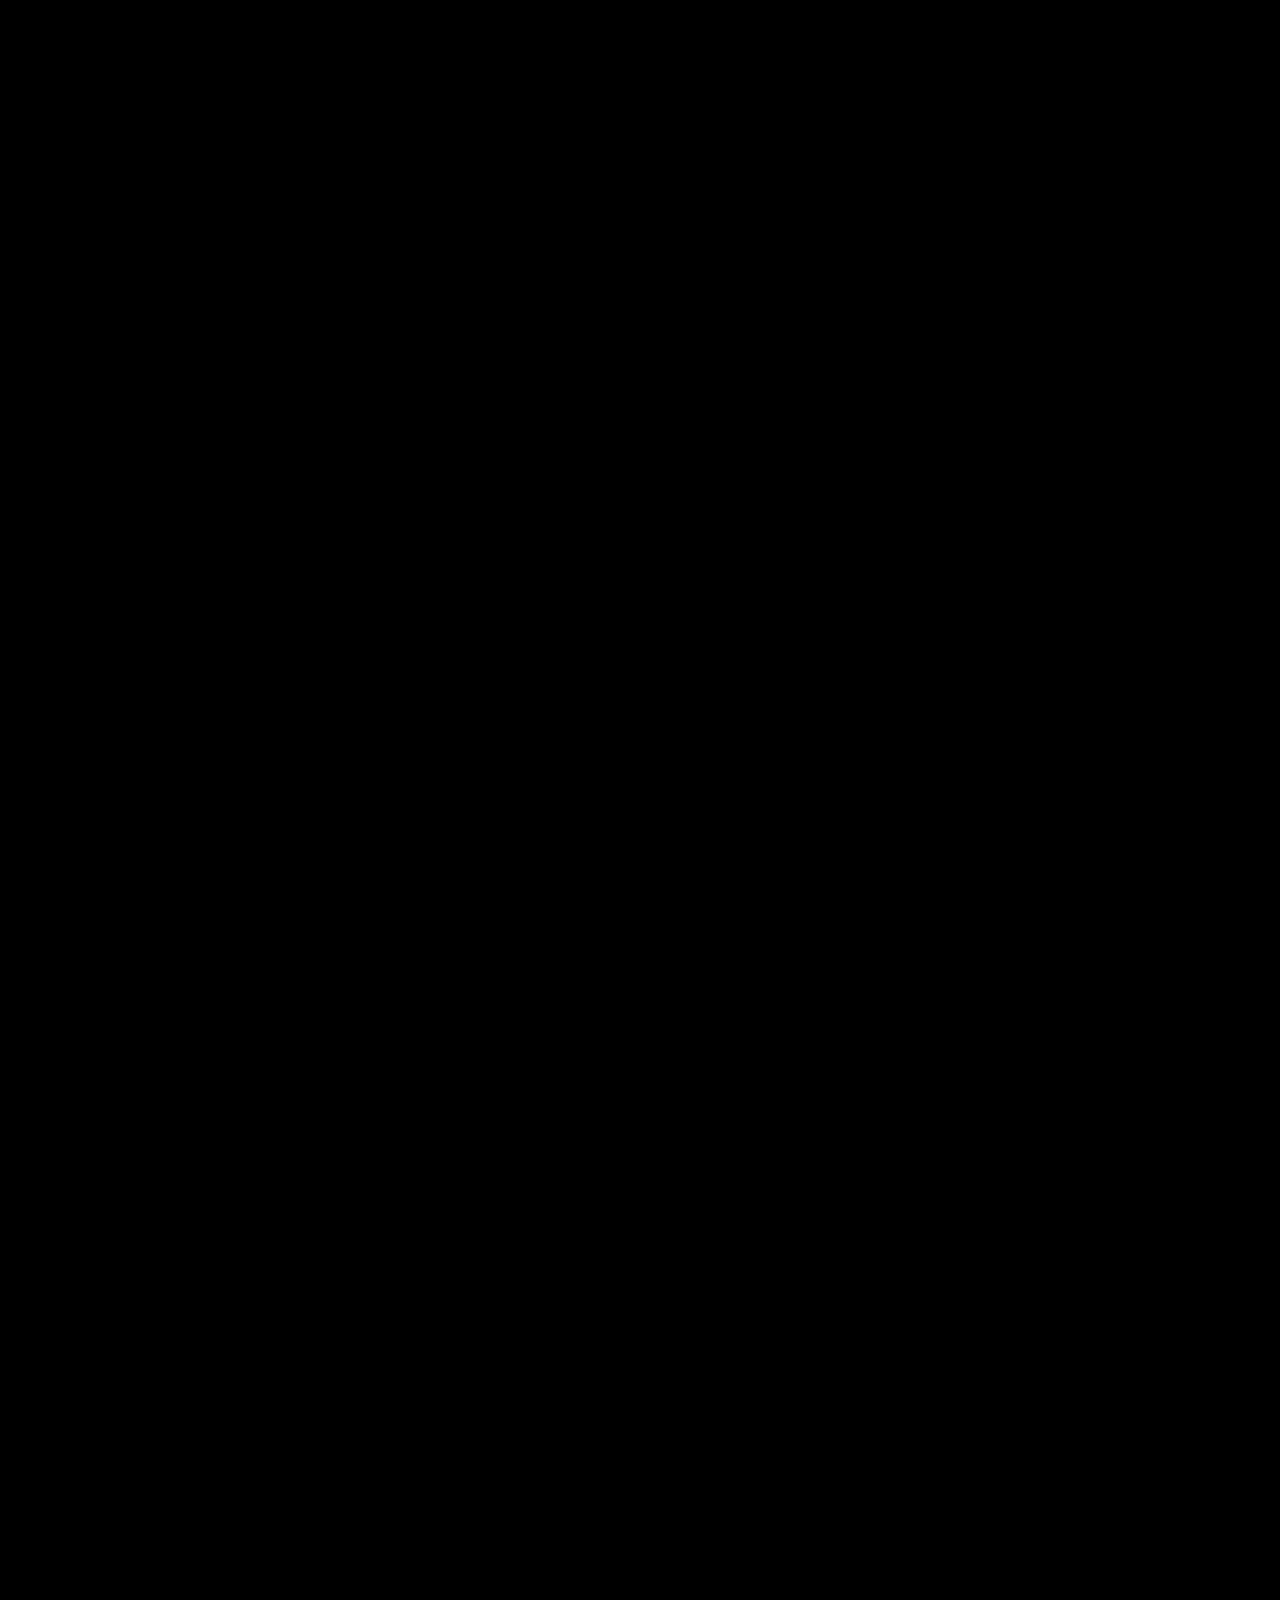
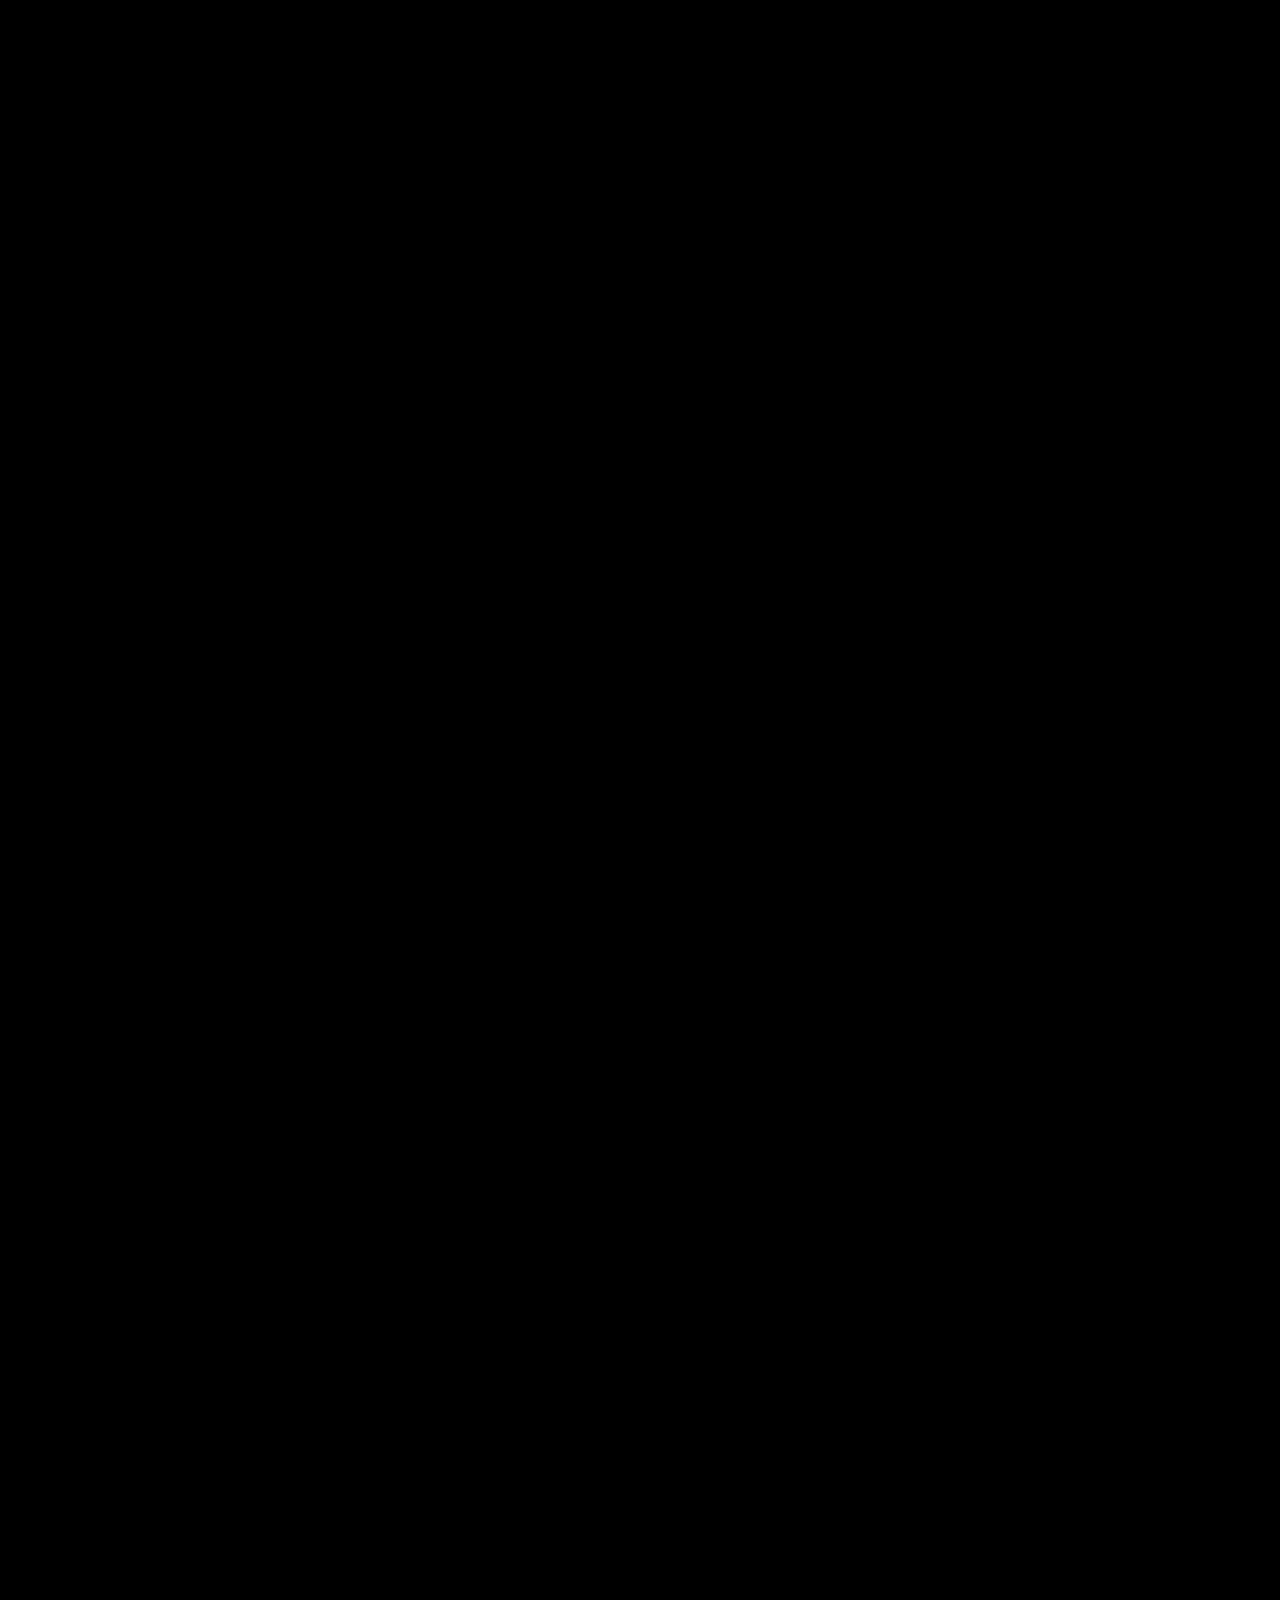
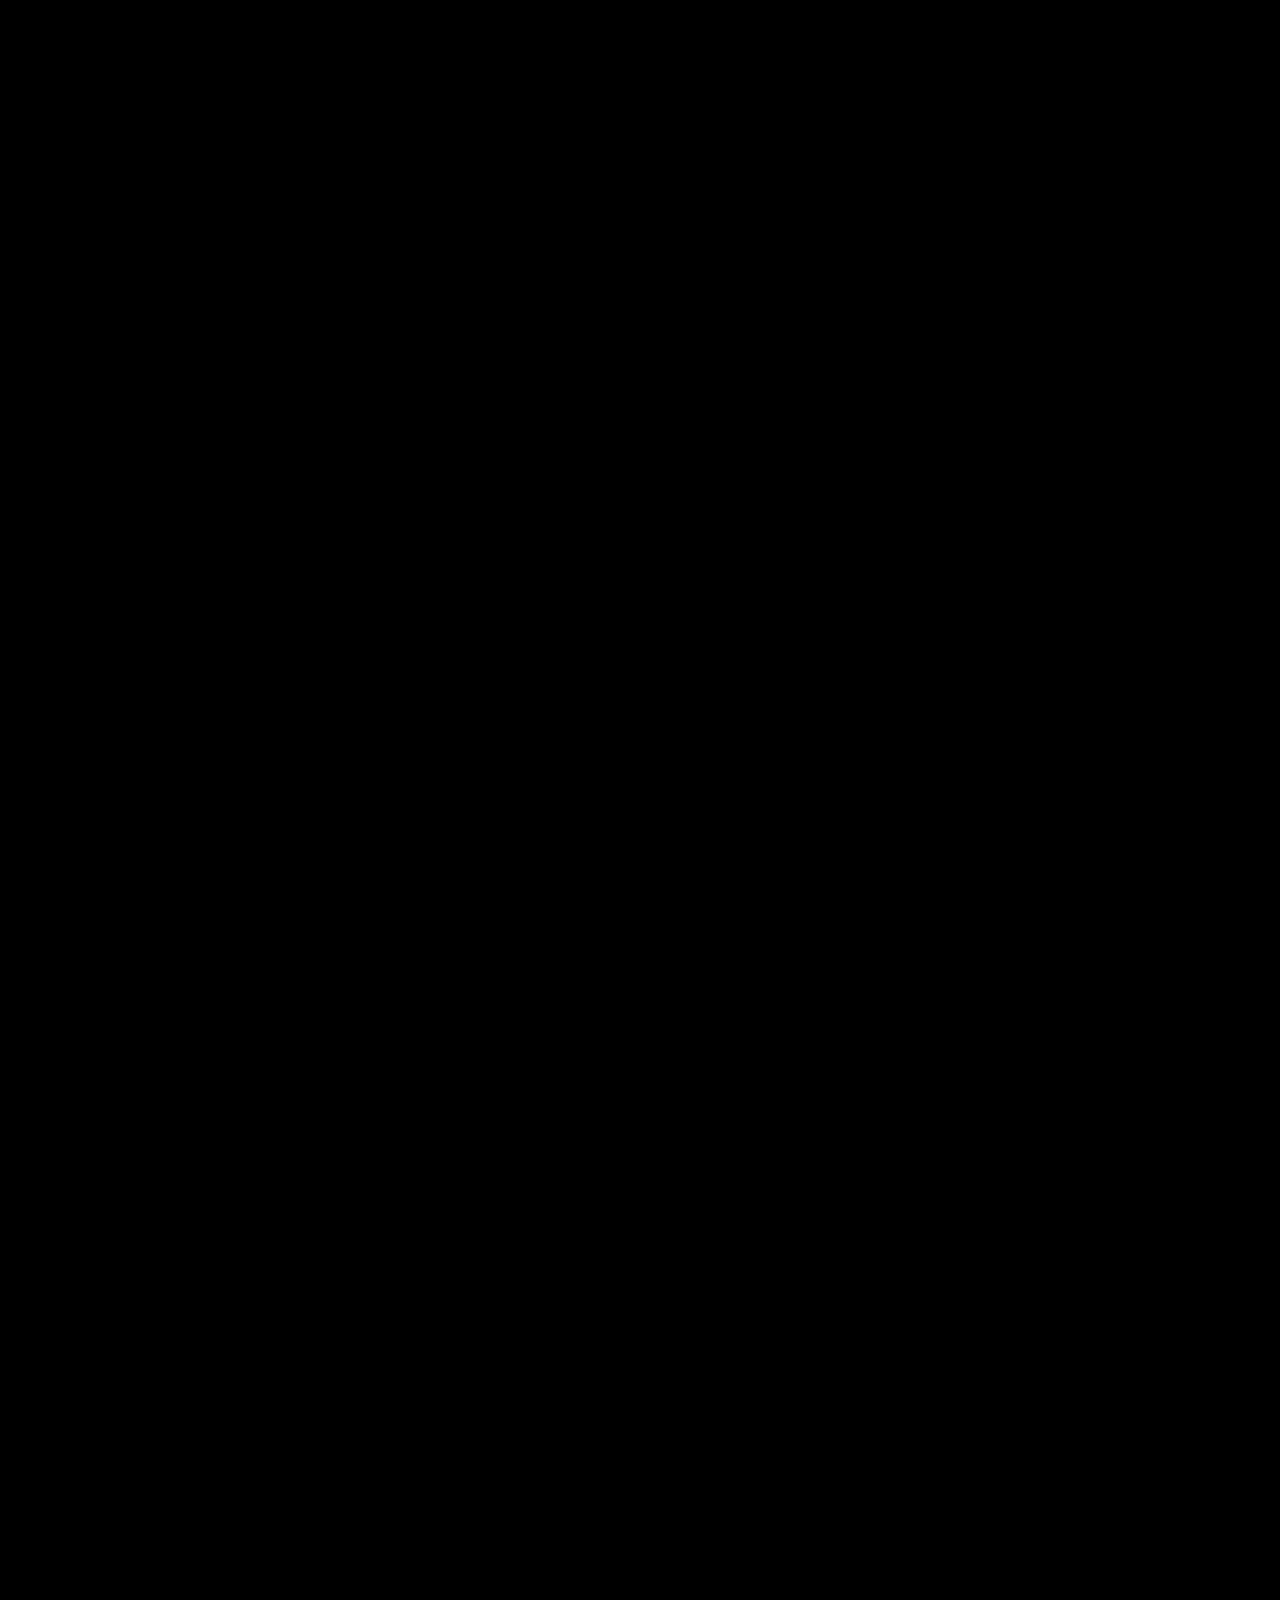
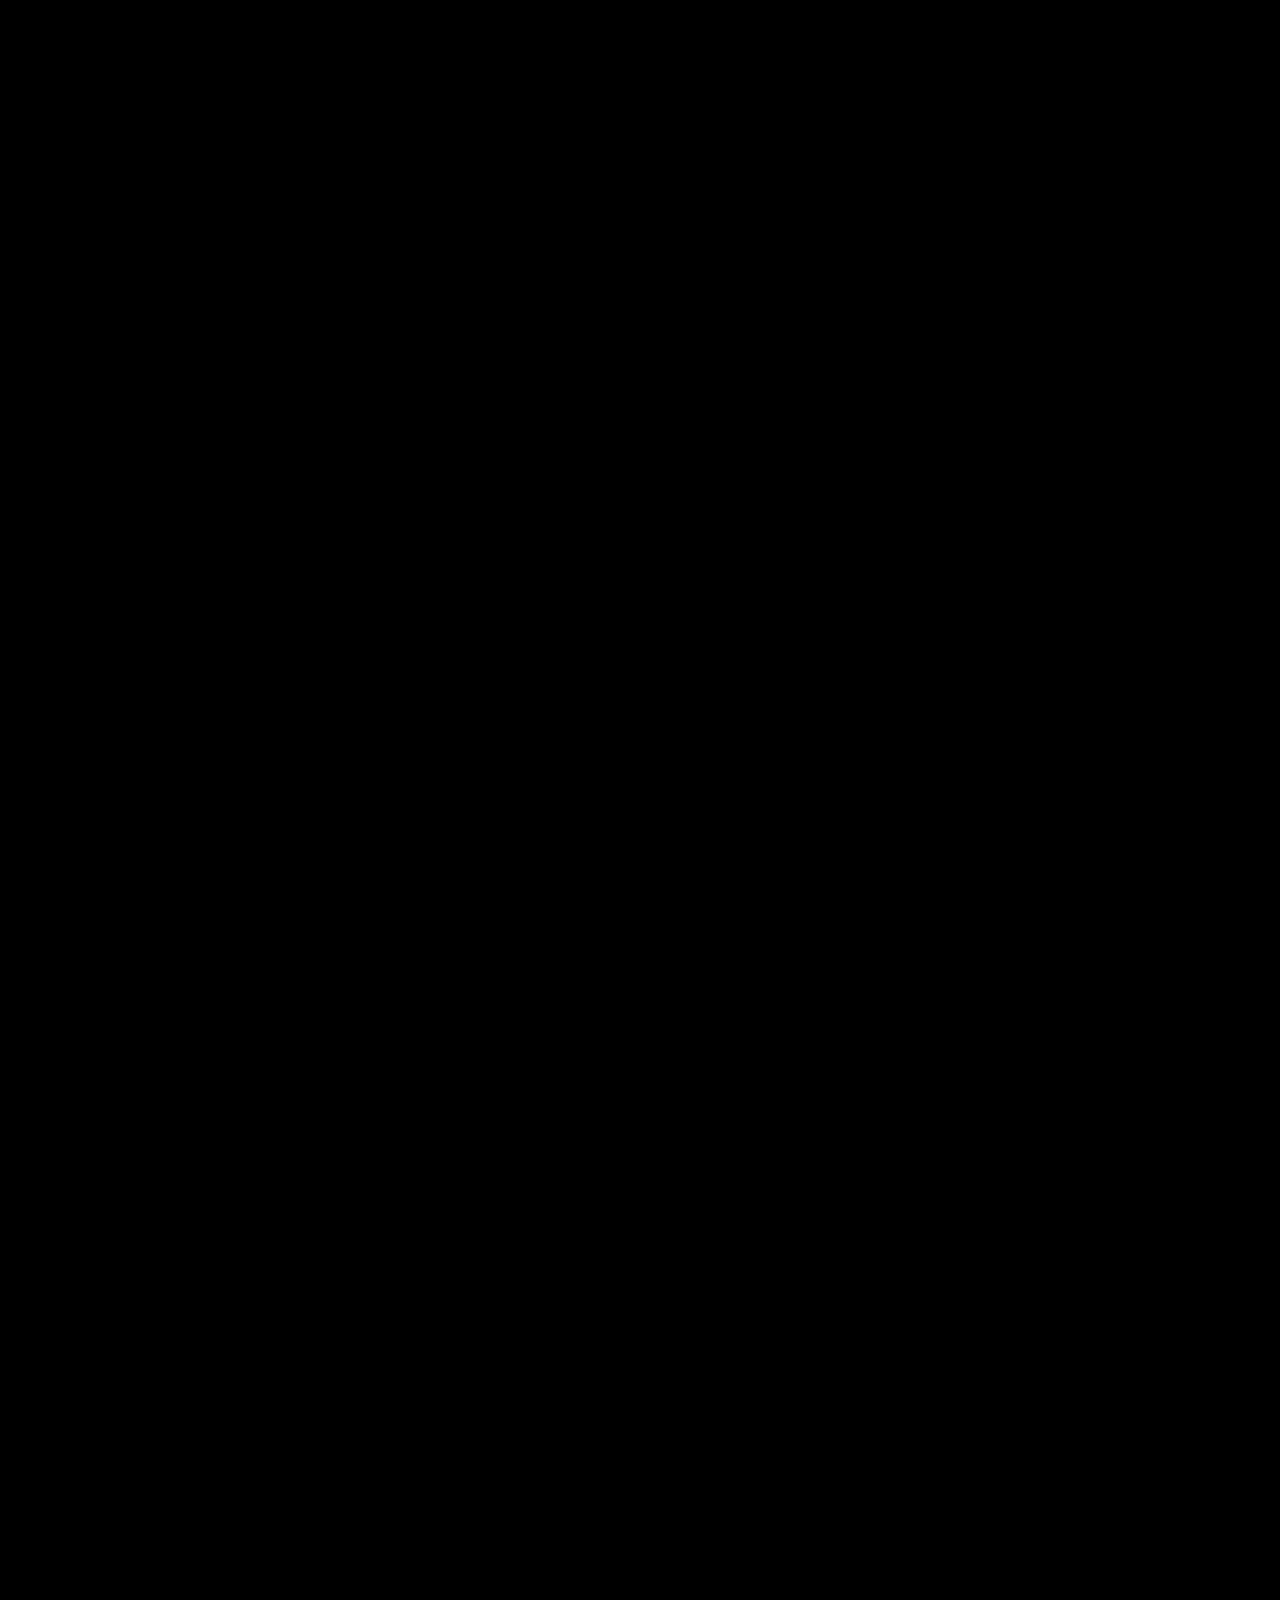
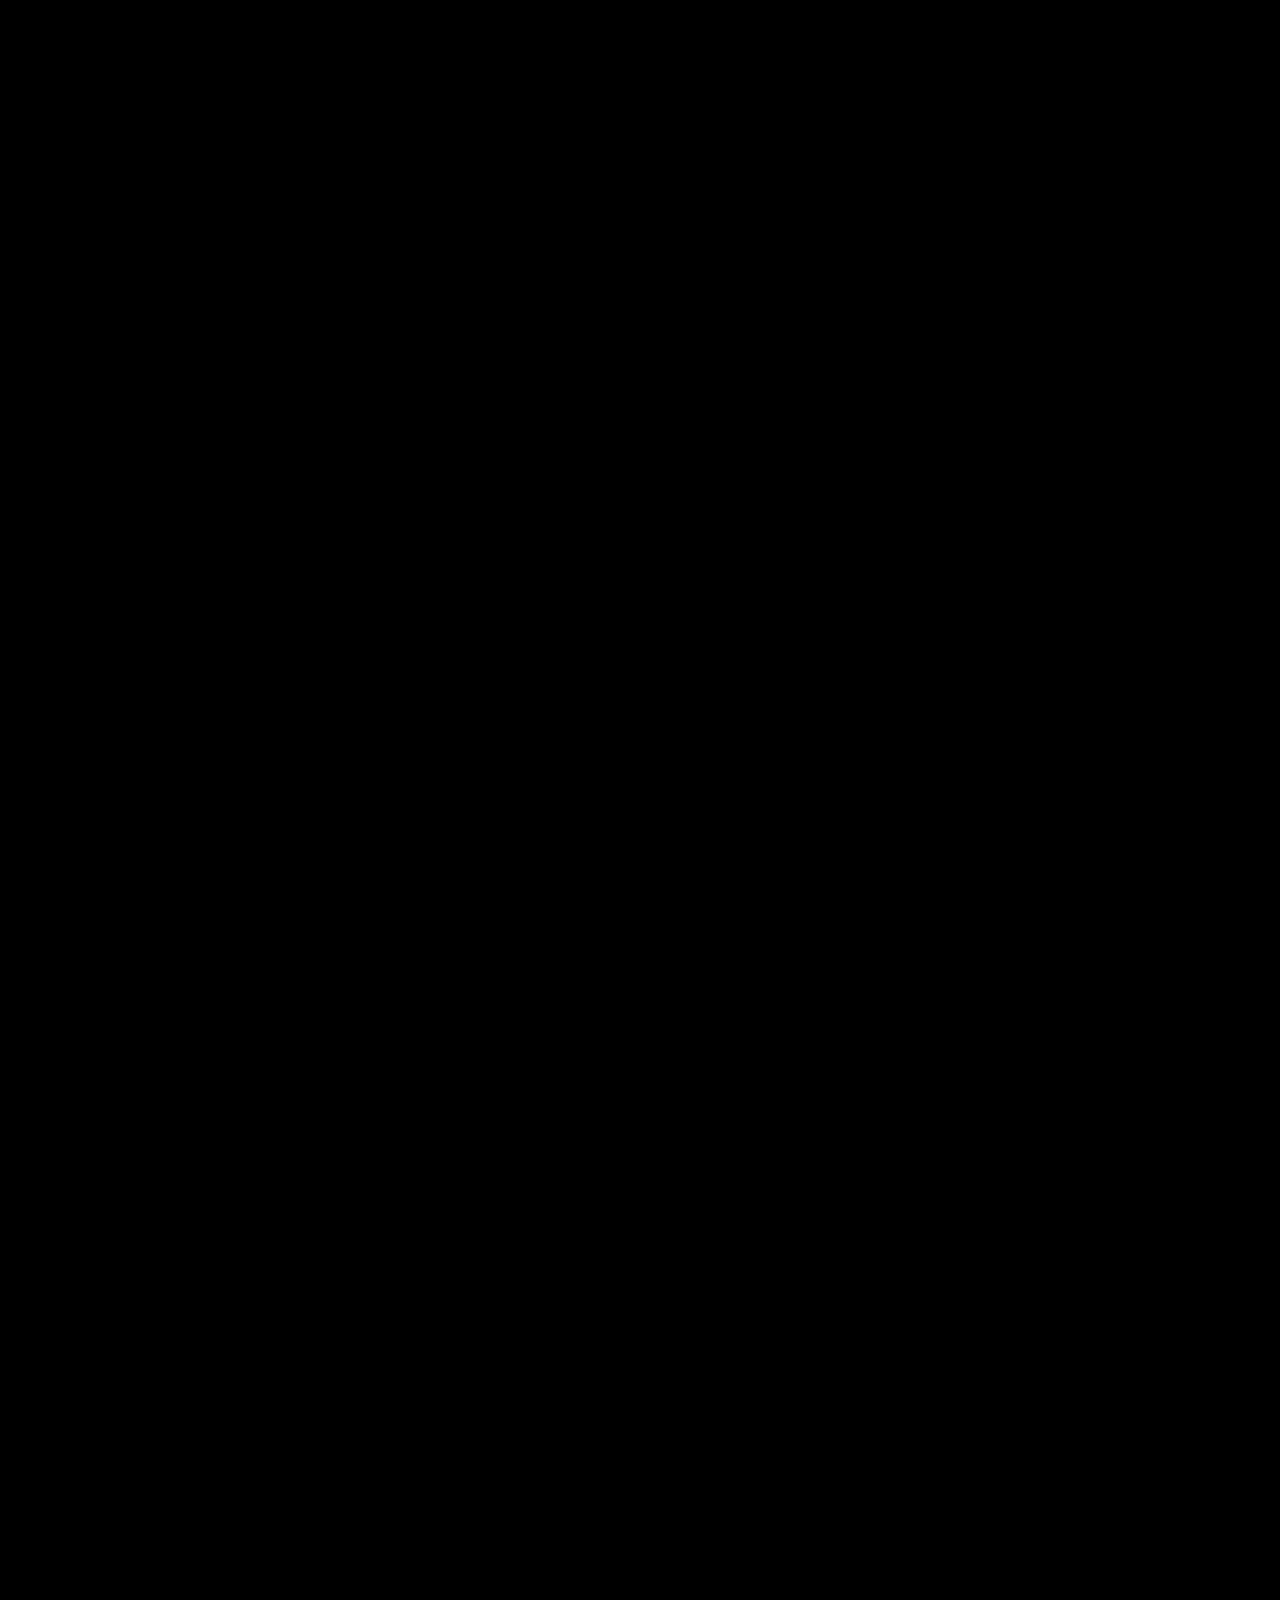
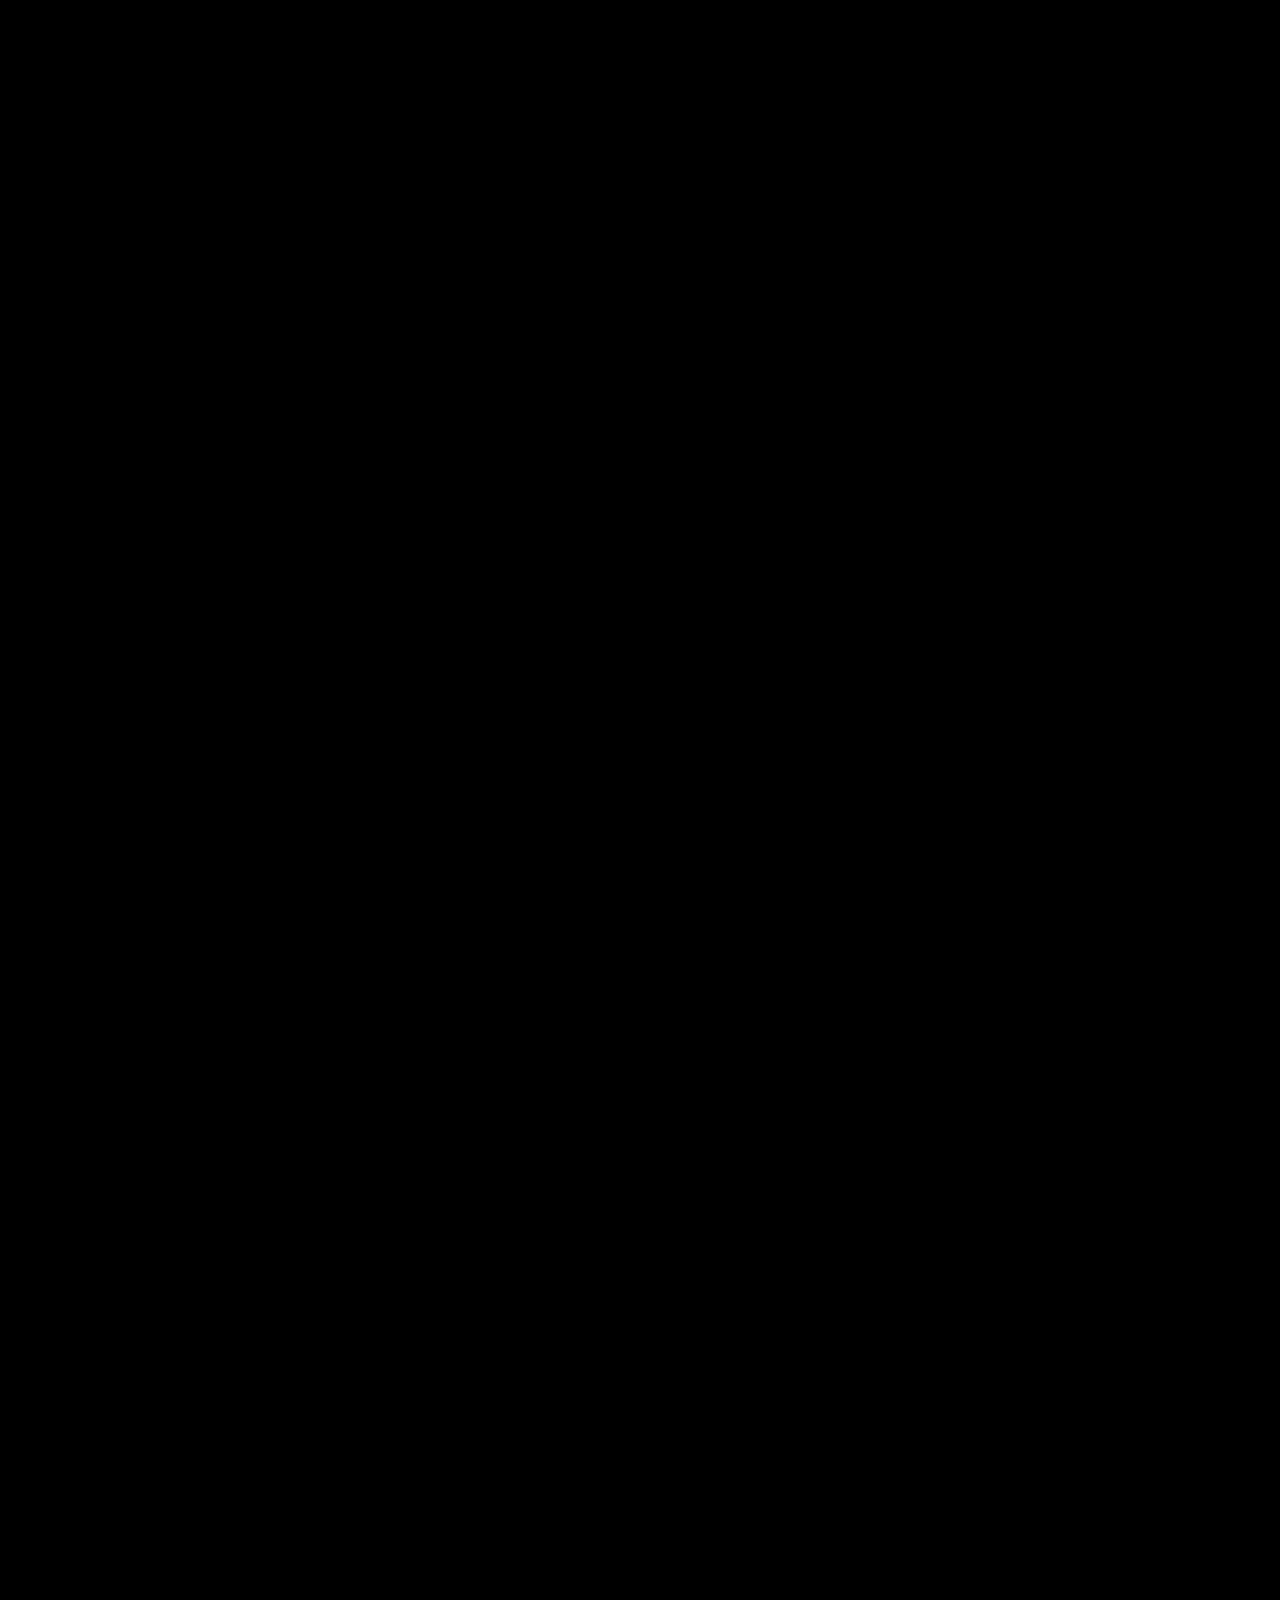
==== commit 70cdb2af: "Open the hood in the Engines chapter, re-seat the leather badge, add Michael's story - Engines: the " ====
--- a/index.html
+++ b/index.html
@@ -85,7 +85,7 @@
         <p class="hint">The radio is showing how to reach us. Tap it.</p>
       </div>
       <div class="cap cap-detail" data-cap="mirror"><p class="line">Check the mirror.</p></div>
-      <div class="cap cap-detail" data-cap="leather">
+      <div class="cap cap-detail cap-right" data-cap="leather">
         <h2>Interior and leather</h2>
         <p>Cuts, tears and worn bolsters, re-trimmed to the factory pattern.</p>
         <p class="hint">Our name is pressed into the leather.</p>
@@ -102,6 +102,7 @@
         <h2>Engines</h2>
         <p>V8 and V12 work from the M60 and M62 to the M70, M73 and the S70, from a leak to a full rebuild.</p>
         <ul><li>Full and top-end rebuilds</li><li>Cooling, fuel and ignition</li><li>Oil leaks, timing and tune-ups</li></ul>
+        <p class="ch-hint">Keep scrolling. We'll open the hood.</p>
         <button class="btn btn-line" type="button" data-open="form" data-need="Engine or power steering">Ask about your engine</button>
       </article>
       <article class="cap cap-ch" data-cap="steering" id="ch-steering">
@@ -141,7 +142,7 @@
       <!-- story -->
       <article class="cap cap-story" data-cap="story">
         <h2>How it started</h2>
-        <p>A black 850Ci in South Florida, a hunt for parts nobody had, and the forum thread that led to Alec Cartio. A search for parts became a partnership.</p>
+        <p>Michael Keeby waited more than twenty years for his 850Ci. A hunt for parts led him to Alec Cartio, a second car followed, and a search for parts became a partnership.</p>
         <p class="story-name">31 is the chassis code. E31. It's the only car we work on.</p>
         <button class="btn btn-line" type="button" data-open="story">Read the story</button>
       </article>
--- a/assets/css/site.css
+++ b/assets/css/site.css
@@ -65,8 +65,8 @@
 .scrim-b { background: linear-gradient(0deg, rgba(0,0,0,.9) 0, rgba(0,0,0,.66) 24%, rgba(0,0,0,.18) 44%, rgba(0,0,0,0) 58%); }
 .scrim-f { background: rgba(0,0,0,1); }
 .flash { position: absolute; inset: 0; background: #fff6e8; opacity: 0; pointer-events: none; z-index: 30; mix-blend-mode: screen; }
-.flash.go { animation: strobe 1.1s ease-out; }
-@keyframes strobe { 0% { opacity: 0; } 6% { opacity: .75; } 30% { opacity: .1; } 100% { opacity: 0; } }
+.flash.go { animation: strobe 1.8s ease-out; }
+@keyframes strobe { 0% { opacity: 0; } 18% { opacity: .32; } 55% { opacity: .1; } 100% { opacity: 0; } }
 .dip { position: absolute; inset: 0; background: #000; opacity: 0; pointer-events: none; transition: opacity .2s; z-index: 40; }
 .dip.on { opacity: 1; }
 .hero-logo { position: absolute; left: 50%; top: calc(var(--nav-h) + 1.5vh); width: min(30vw, 17vh * 2.33, 460px); margin-left: calc(min(30vw, 17vh * 2.33, 460px) / -2); height: auto; transform-origin: 0 0; z-index: 25; pointer-events: none; filter: drop-shadow(0 8px 30px rgba(0,0,0,.7)); }
@@ -415,3 +415,48 @@
 .foot a:hover { color: var(--gold-hi); }
 .menu-social { display: flex; flex-wrap: wrap; gap: 8px 18px; margin: -8px 0 22px; }
 .menu-social a { color: var(--gold-hi); text-underline-offset: 3px; overflow-wrap: anywhere; }
+
+/* the hood opening in the Engines chapter (drawn on the head-on still, in its pixels).
+   The hood tips up toward its hinge, then its dark underside rises in front of the windshield. */
+.hood { position: absolute; visibility: hidden; }
+.hood.on { visibility: visible; }
+.hood-bay, .hood-top { position: absolute; inset: 0; clip-path: polygon(14.9% 0, 88.2% 0, 99.6% 100%, .4% 100%); -webkit-clip-path: polygon(14.9% 0, 88.2% 0, 99.6% 100%, .4% 100%); }
+.hood-bay { background: #050505; overflow: hidden; }
+.hood-bay img { width: 100%; height: 100%; object-fit: cover; object-position: 50% 46%; opacity: calc(.35 + var(--h, 0) * .65); filter: brightness(calc(.45 + var(--h, 0) * .55)); }
+.hood-bay::after { content: ""; position: absolute; inset: 0; background: linear-gradient(rgba(0,0,0,.95), rgba(0,0,0,.4) 34%, rgba(0,0,0,.08) 70%, rgba(0,0,0,.45)), radial-gradient(70% 120% at 50% 70%, transparent 40%, rgba(0,0,0,.75)); opacity: calc(1 - var(--h, 0) * .4); }
+.hood-flap { position: absolute; inset: 0; }
+.hood-top { background: url("../photos/headon.webp") -60px -240px / 1448px 1086px no-repeat; transform-origin: 50% 0; filter: brightness(calc(1 - var(--h, 0) * 1.2)); }
+.hood-under { position: absolute; left: -3%; width: 106%; bottom: 100%; height: 128%; transform-origin: 50% 100%; transform: scaleY(0);
+  clip-path: polygon(0 0, 100% 0, 86% 100%, 16.9% 100%); -webkit-clip-path: polygon(0 0, 100% 0, 86% 100%, 16.9% 100%);
+  background:
+    linear-gradient(rgba(241,223,194,.55), rgba(241,223,194,.08) 1.6%, rgba(241,223,194,0) 5%),
+    radial-gradient(60% 70% at 50% 14%, rgba(211,180,138,.32), transparent 70%),
+    linear-gradient(90deg, rgba(0,0,0,.55), transparent 22%, transparent 78%, rgba(0,0,0,.55)),
+    repeating-linear-gradient(90deg, rgba(255,255,255,.03) 0 3px, transparent 3px 22px),
+    linear-gradient(#3b342c, #1d1a17 50%, #0a0909); }
+.hood-under::before { content: ""; position: absolute; inset: 10% 20% 16%; border-radius: 46% 46% 14% 14% / 30% 30% 10% 10%; background: linear-gradient(#2a2520, #12100e); box-shadow: inset 0 2px 0 rgba(241,223,194,.14), 0 0 0 2px rgba(0,0,0,.55), 0 0 0 3px rgba(241,223,194,.06); }
+.hood-under::after { content: ""; position: absolute; left: 0; right: 0; bottom: -2px; height: 40%; background: linear-gradient(transparent, rgba(0,0,0,.65)); }
+.ch-hint { margin: -10px 0 22px; font: italic 400 18px/1.4 var(--serif); color: var(--gold-hi) !important; }
+
+/* a detail caption on the right (the leather badge sits on the left of its photo) */
+.cap-detail.cap-right { left: auto; right: calc(var(--pad) + 34px); }
+.scrim-l.flip { transform: scaleX(-1); }
+@media (max-aspect-ratio: 85/100) {
+  .cap-detail.cap-right { left: var(--pad); right: var(--pad); }
+  .ch-hint { margin: -4px 0 14px; font-size: 15px; }
+}
+
+/* the story: a short timeline */
+.story .story-lead { font: italic 400 clamp(22px, 2.2vw, 28px)/1.4 var(--serif); color: var(--bone); max-width: 26em; margin-bottom: 30px; }
+.tl { list-style: none; margin: 0 0 30px; padding: 0; display: grid; }
+.tl li { display: grid; grid-template-columns: 9.5em 1fr; gap: 24px; padding: 22px 0; border-top: 1px solid var(--bone-3); }
+.tl li:last-child { border-bottom: 1px solid var(--bone-3); }
+.tl-when { font: 700 12px/1.6 var(--sans); letter-spacing: .14em; text-transform: uppercase; color: var(--gold); padding-top: 5px; }
+.tl li div { min-width: 0; }
+.story .tl p { margin-bottom: .7em; }
+.story .tl p:last-child { margin-bottom: 0; }
+.story-quote { margin: 18px 0 20px; padding: 4px 0 4px 20px; border-left: 2px solid var(--gold); font: italic 400 clamp(24px, 2.6vw, 32px)/1.3 var(--serif); color: var(--gold-hi); }
+@media (max-width: 700px) {
+  .tl li { grid-template-columns: 1fr; gap: 8px; padding: 18px 0; }
+  .tl-when { padding-top: 0; }
+}
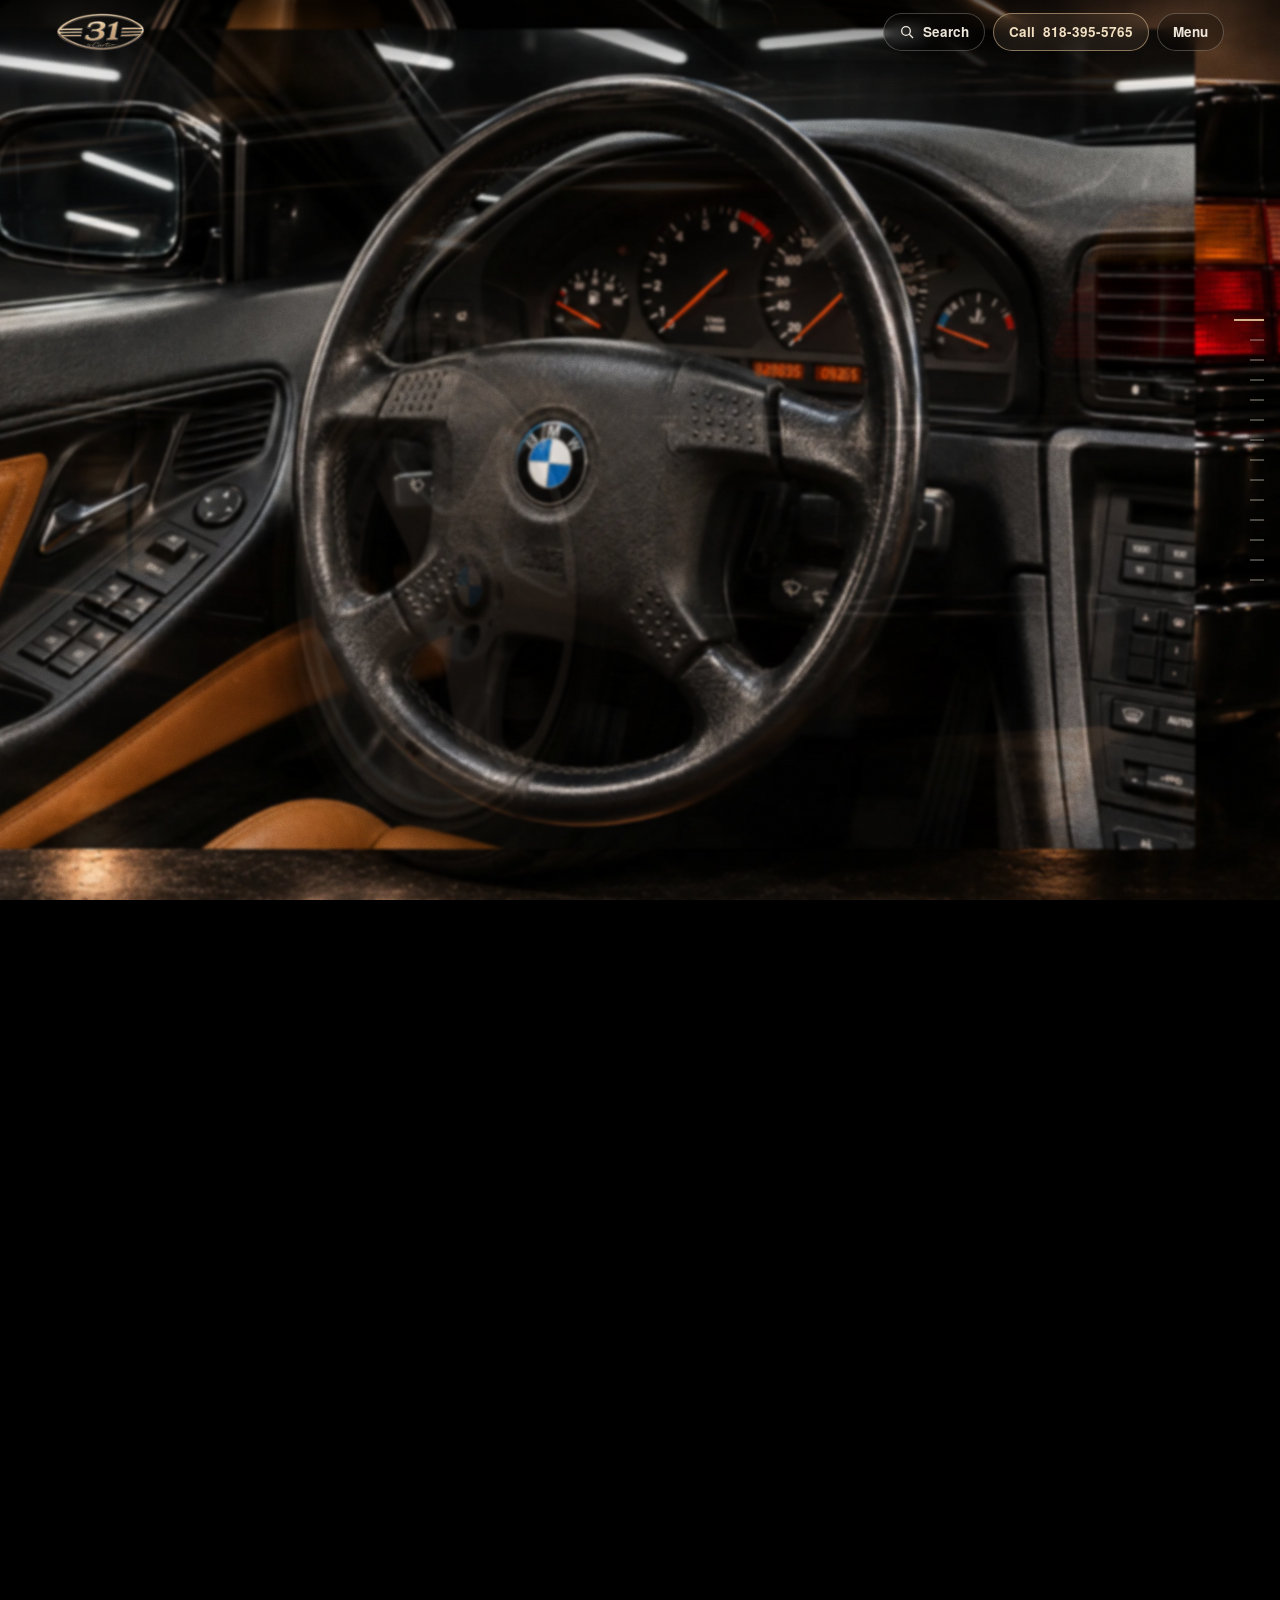
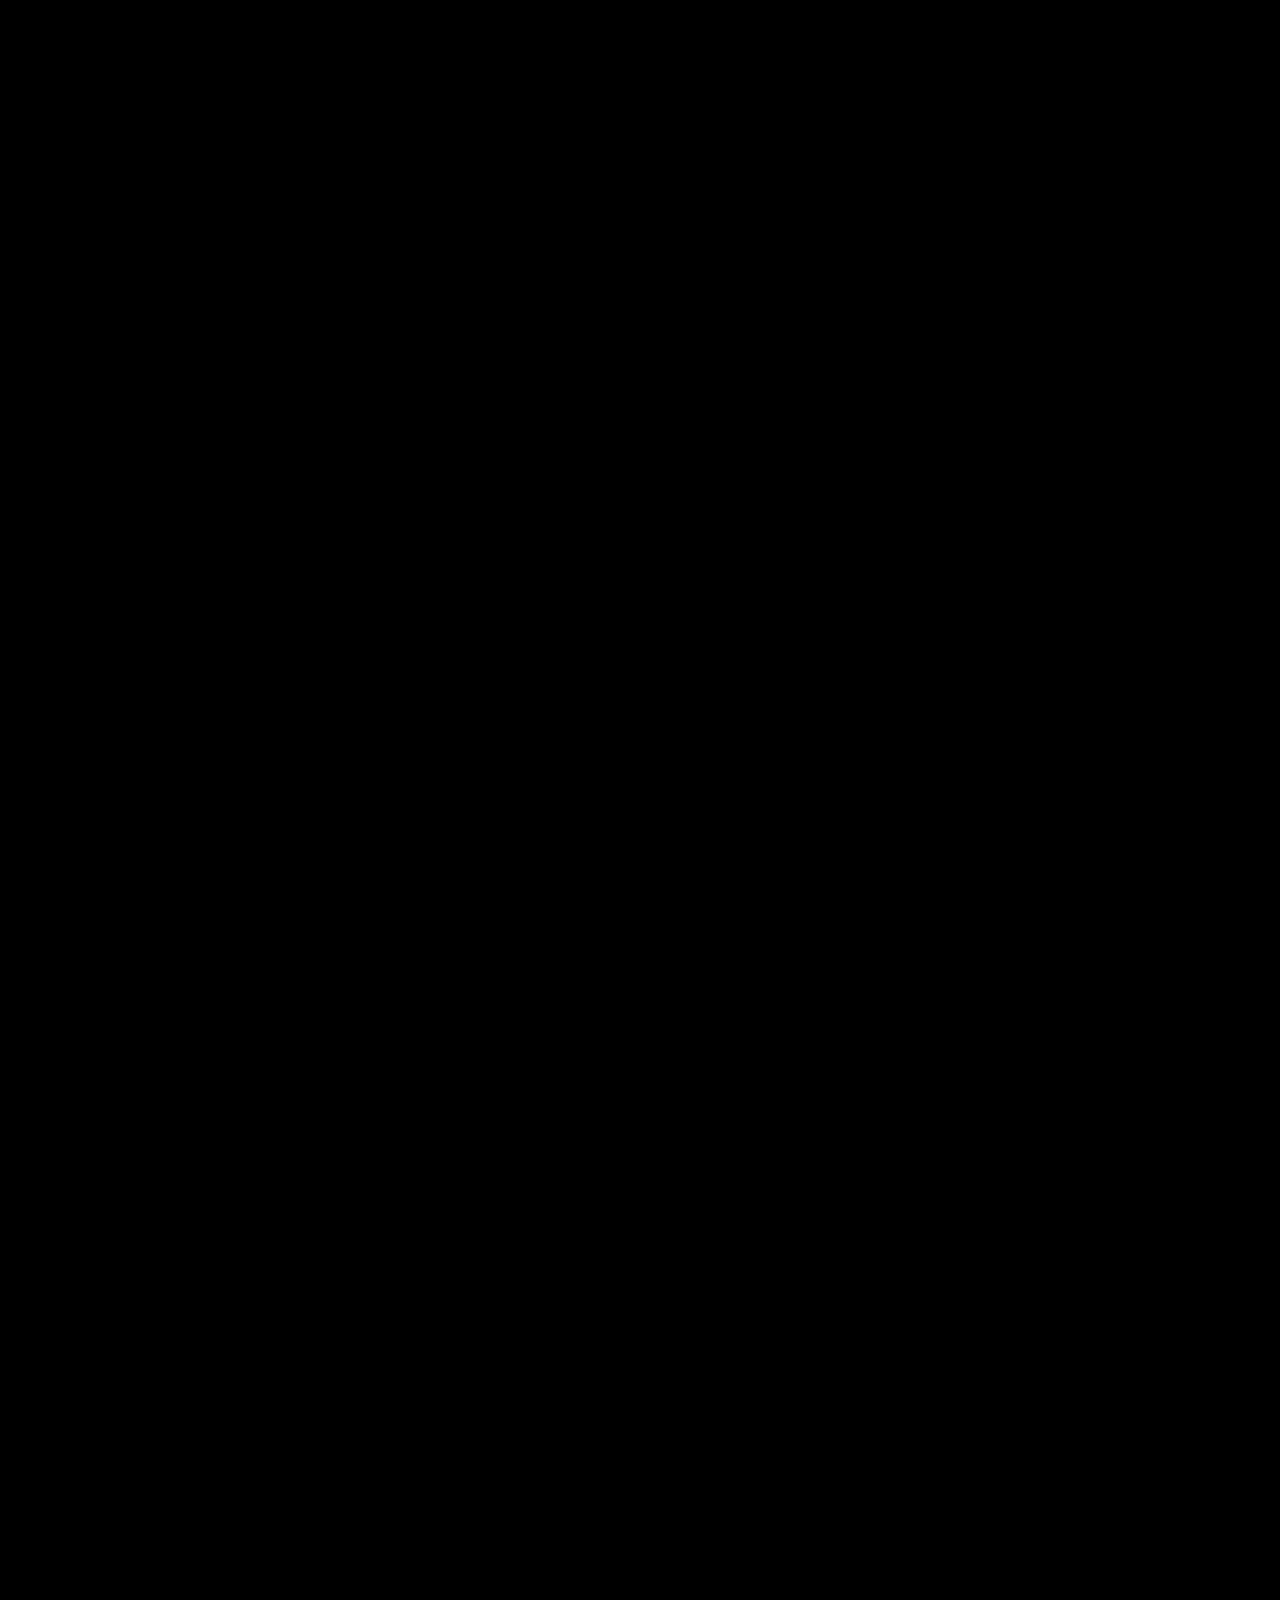
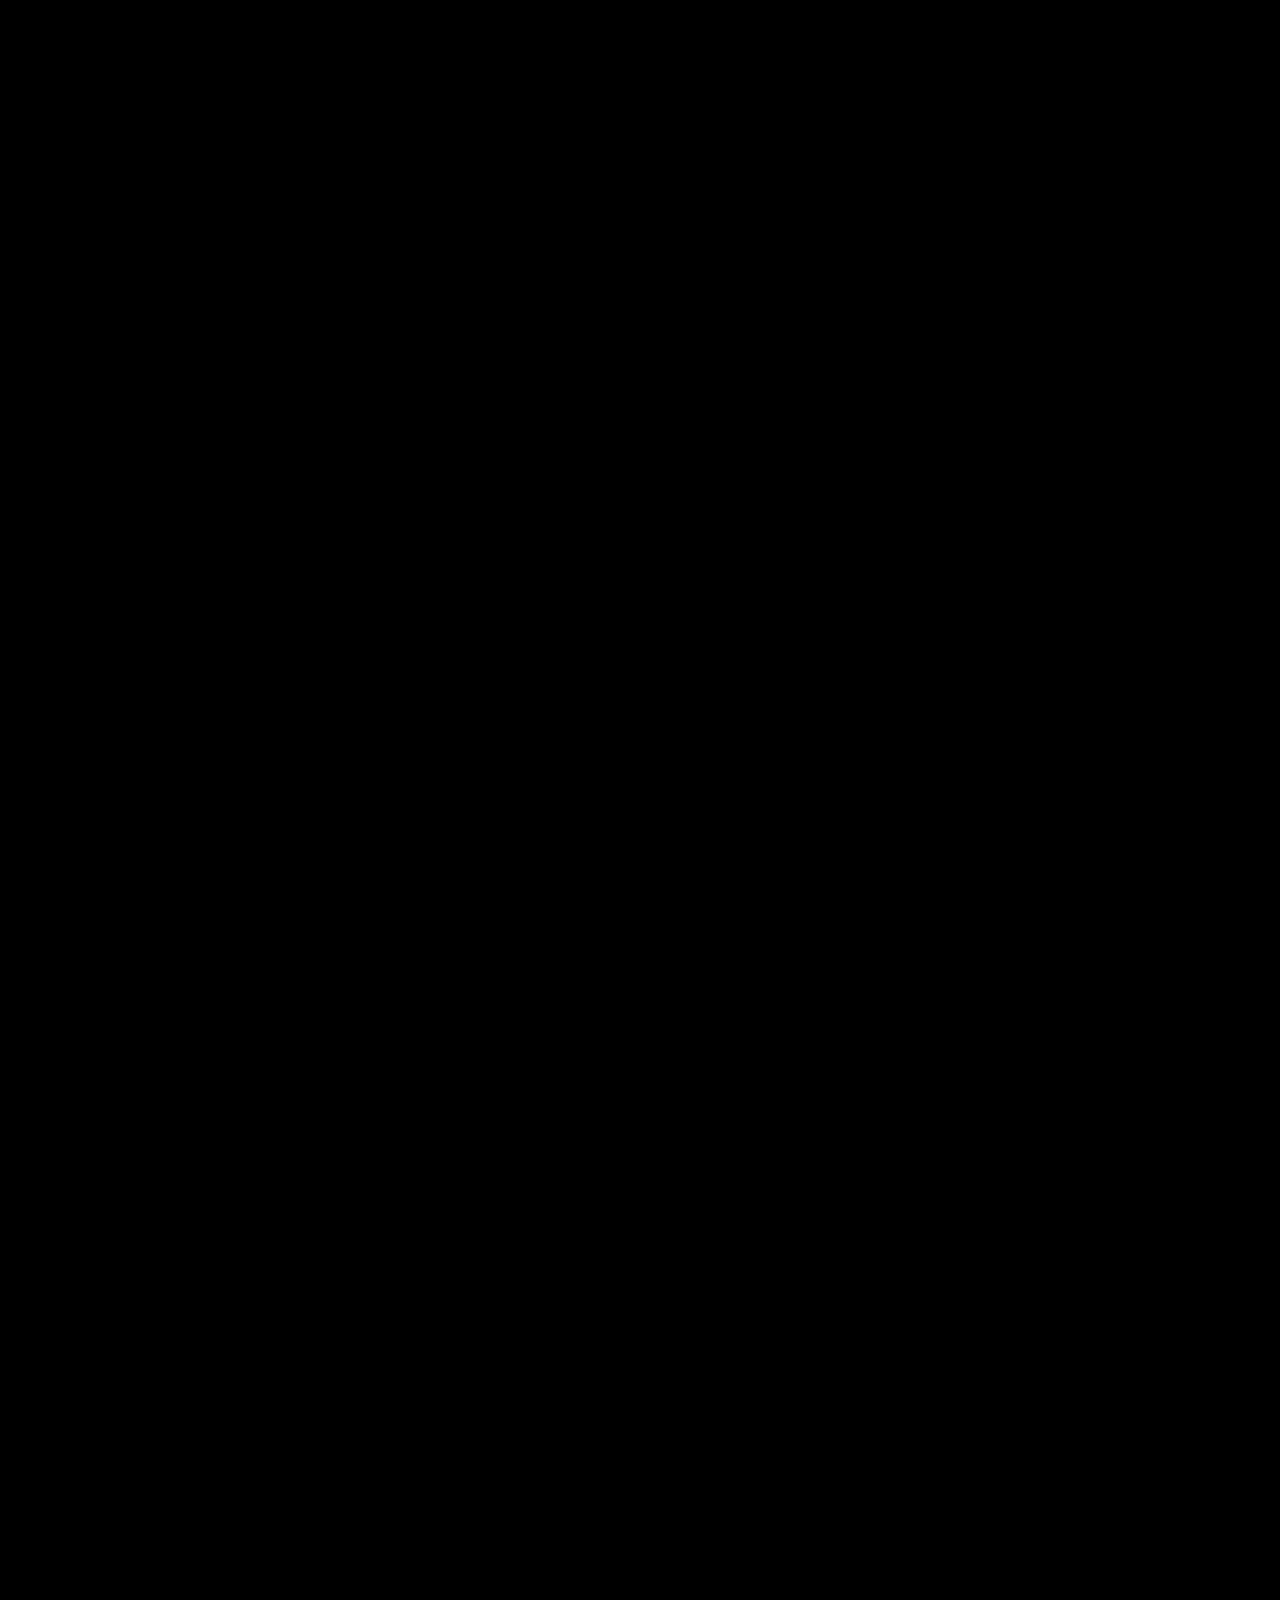
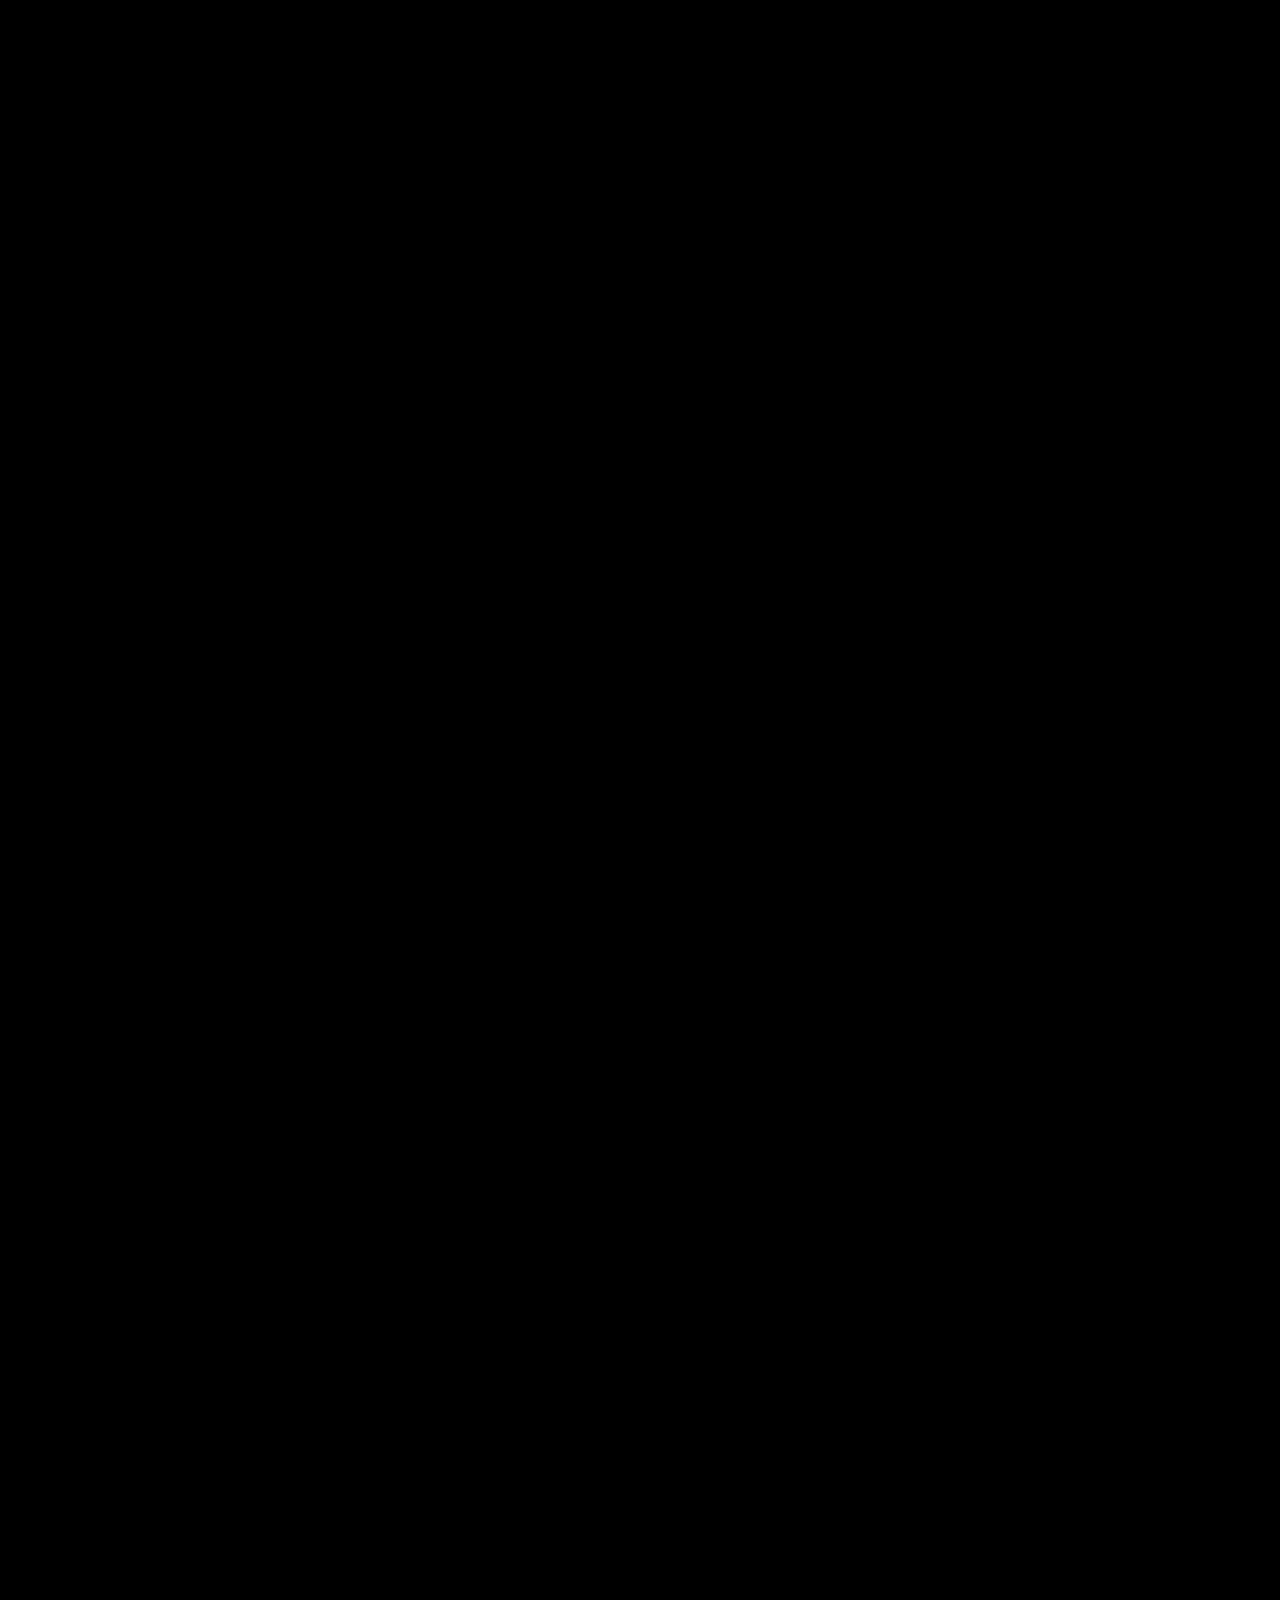
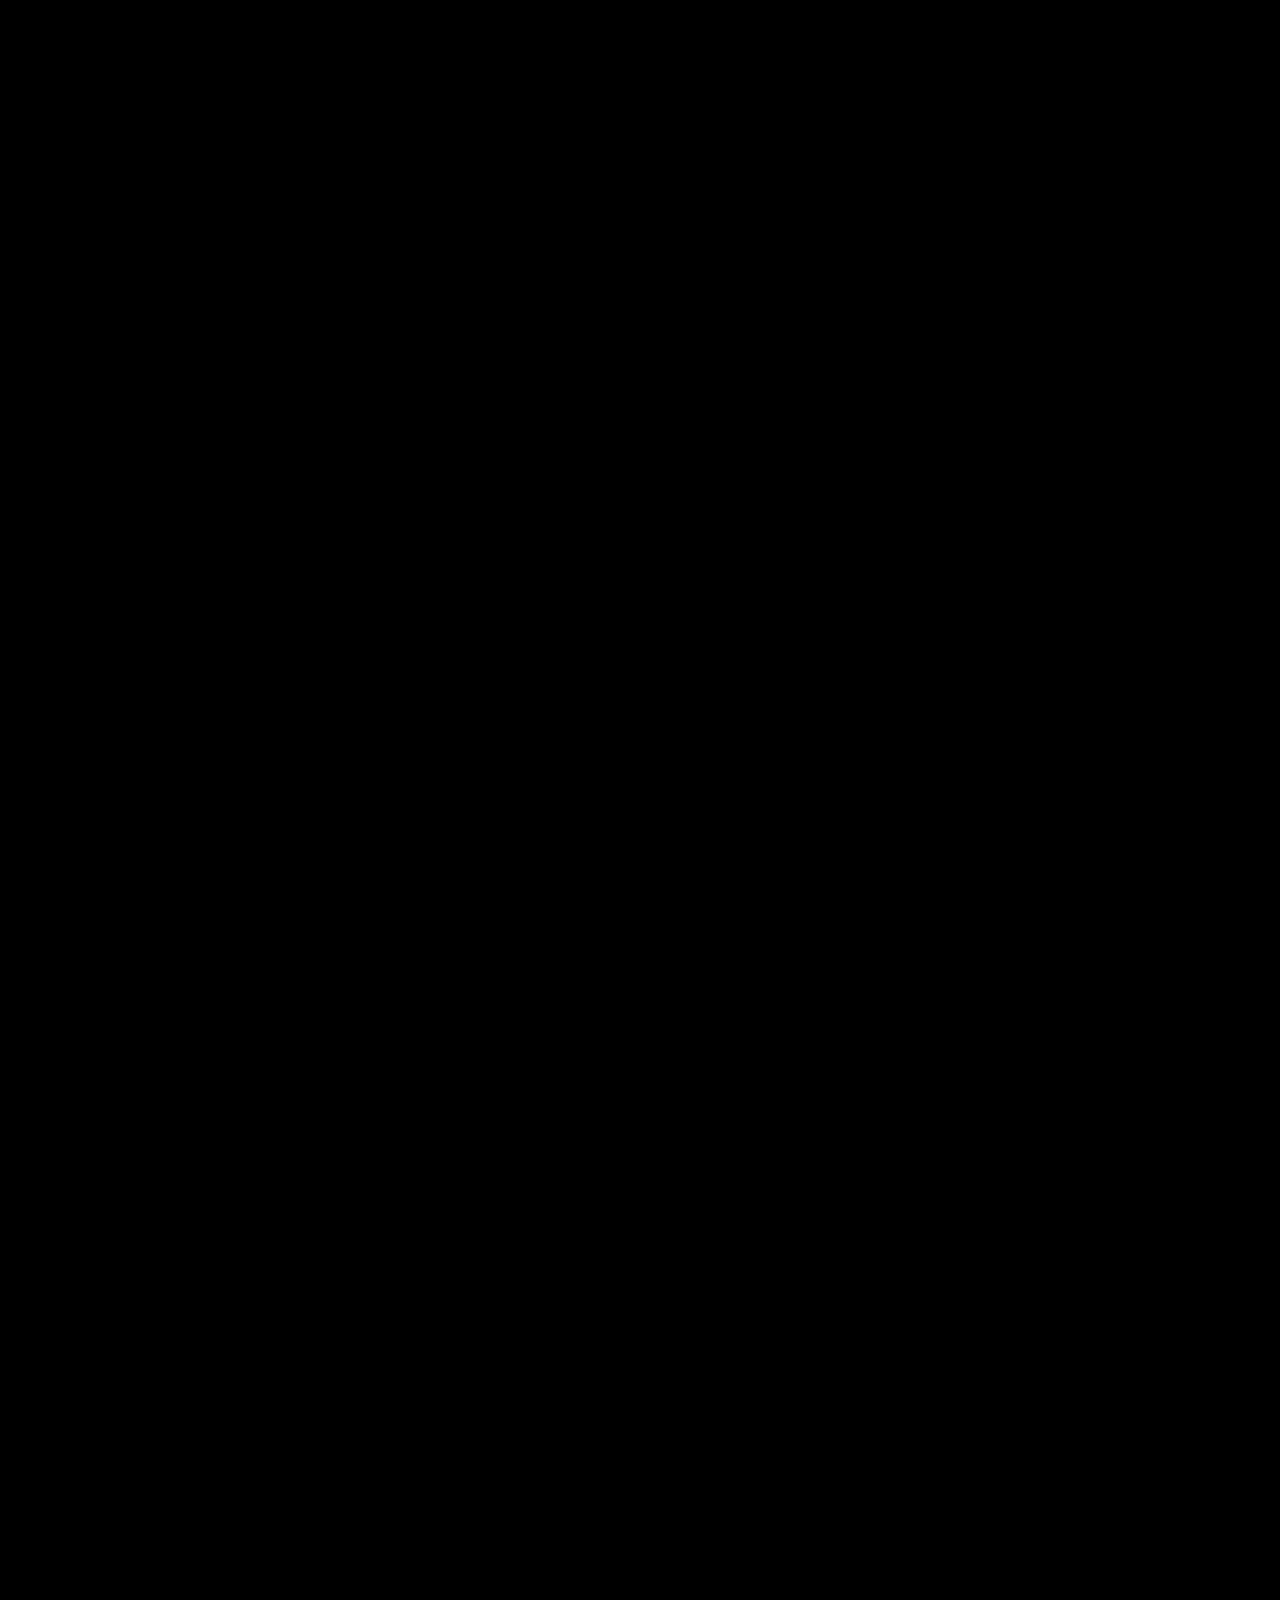
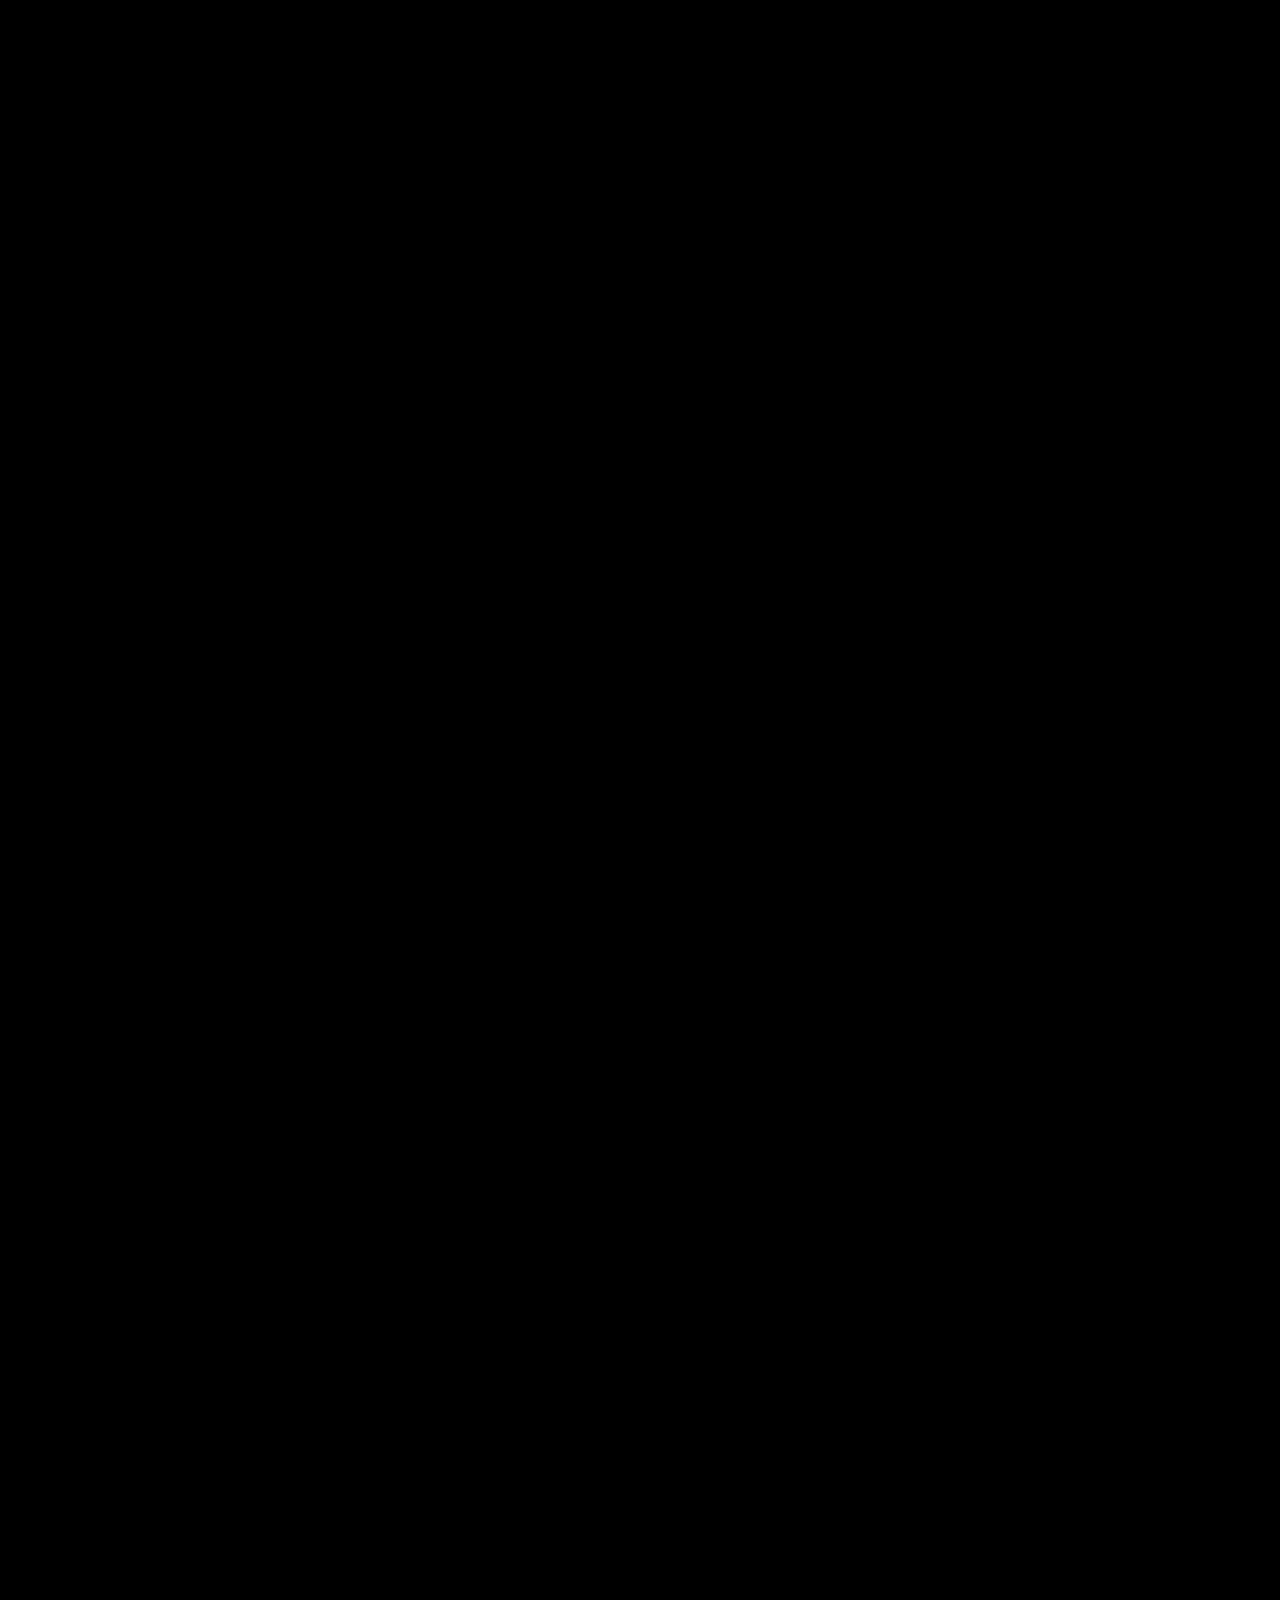
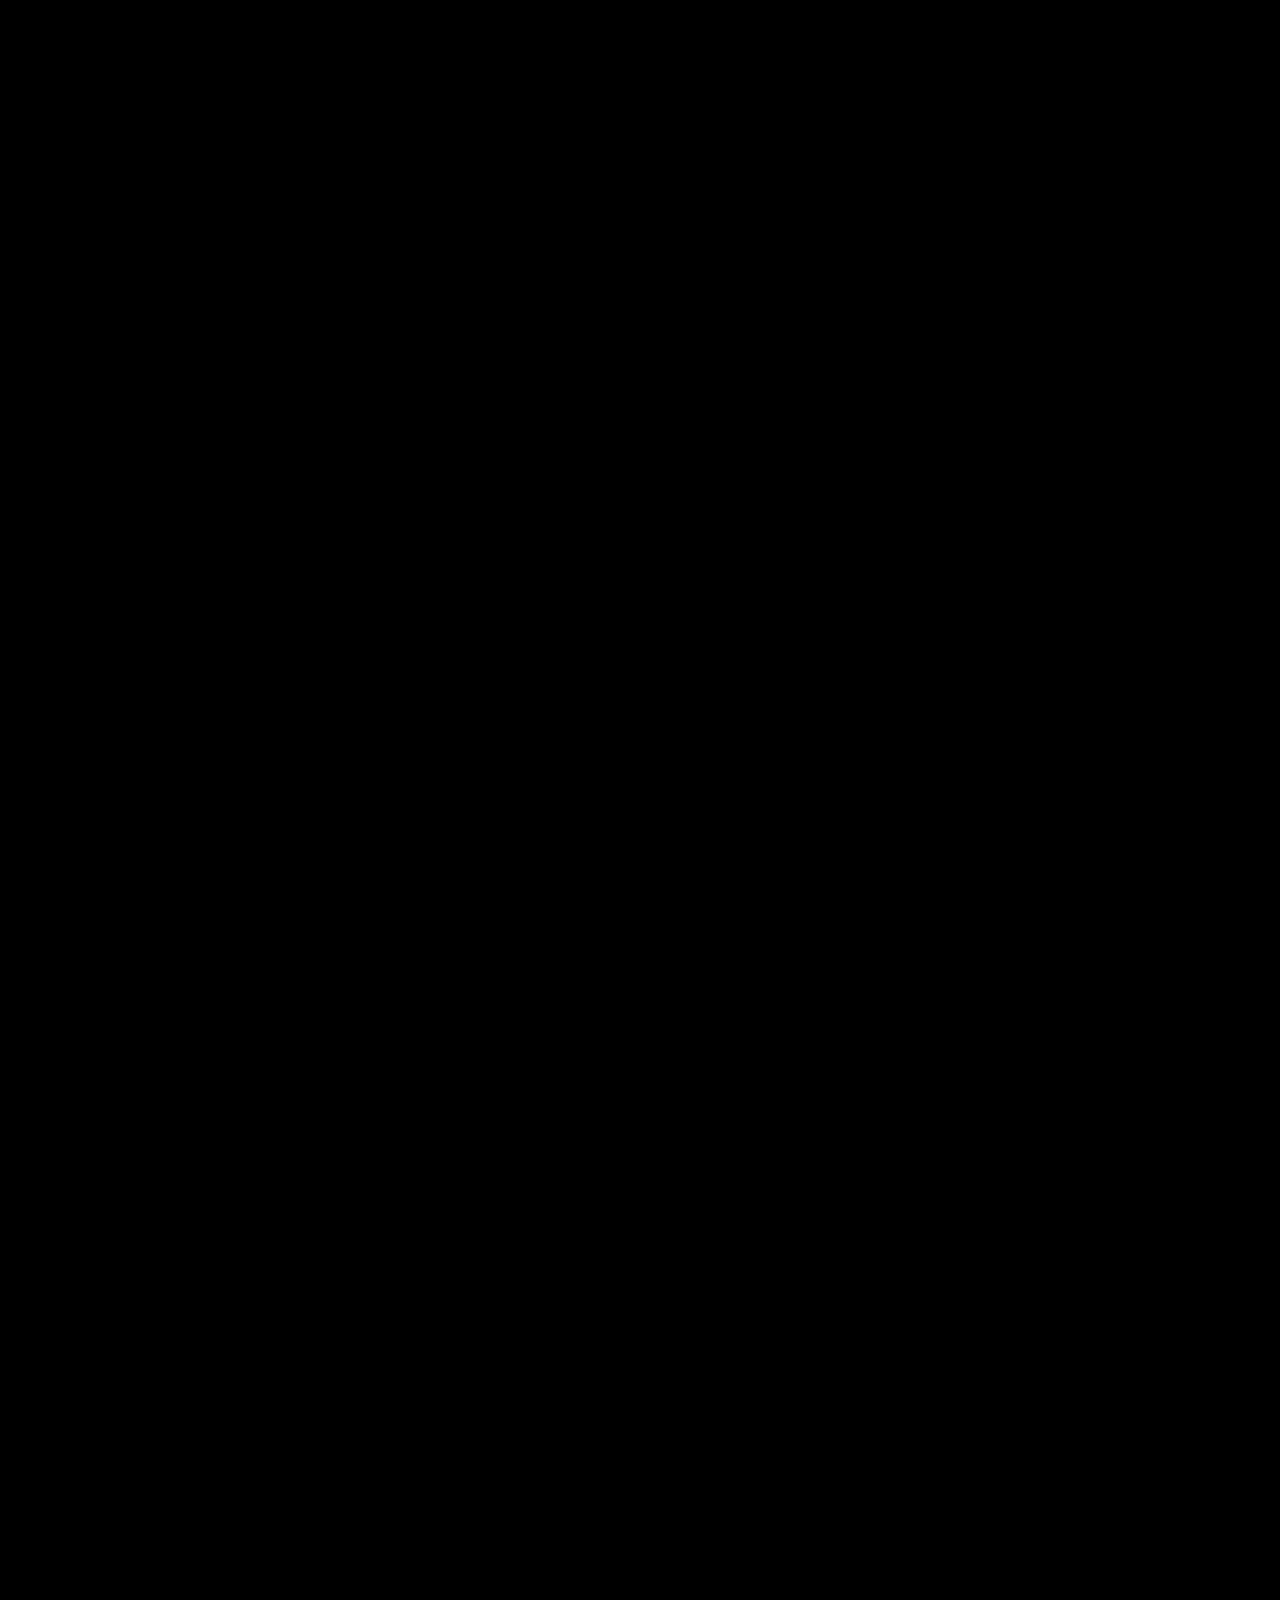
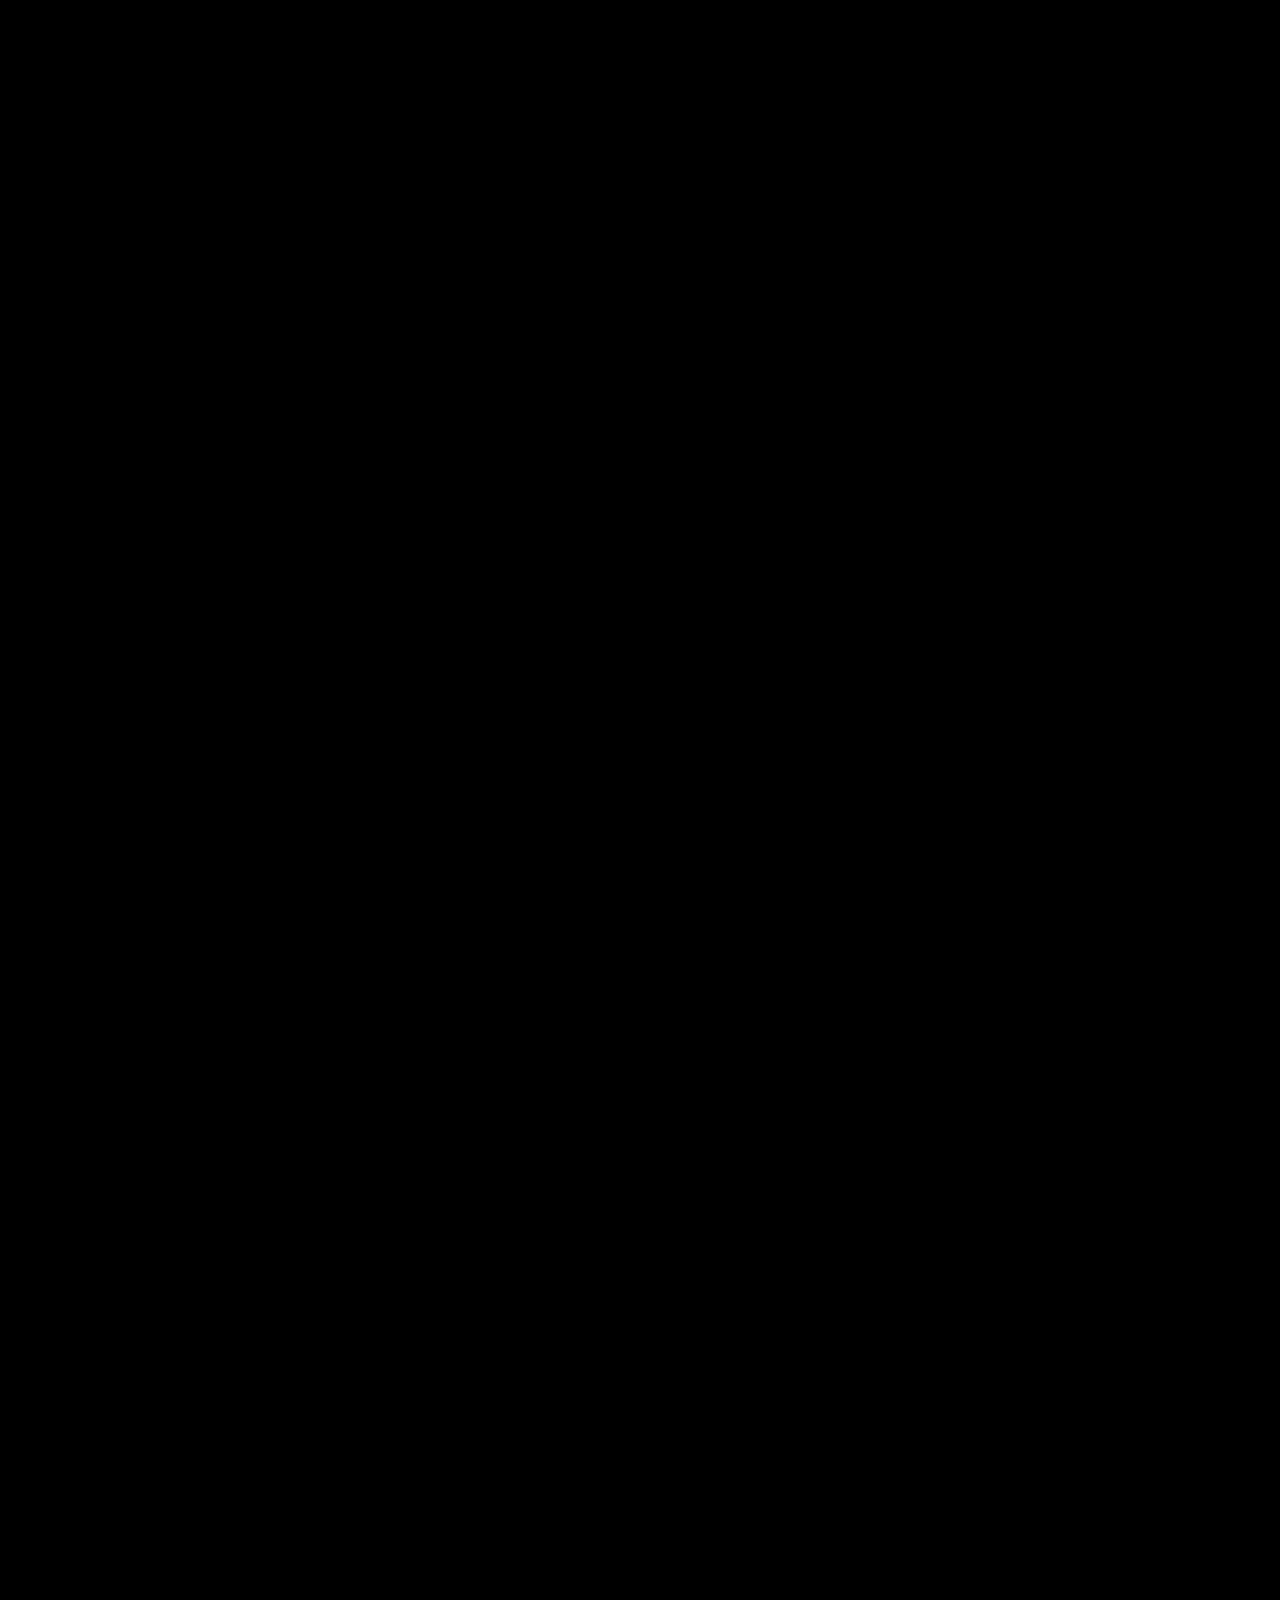
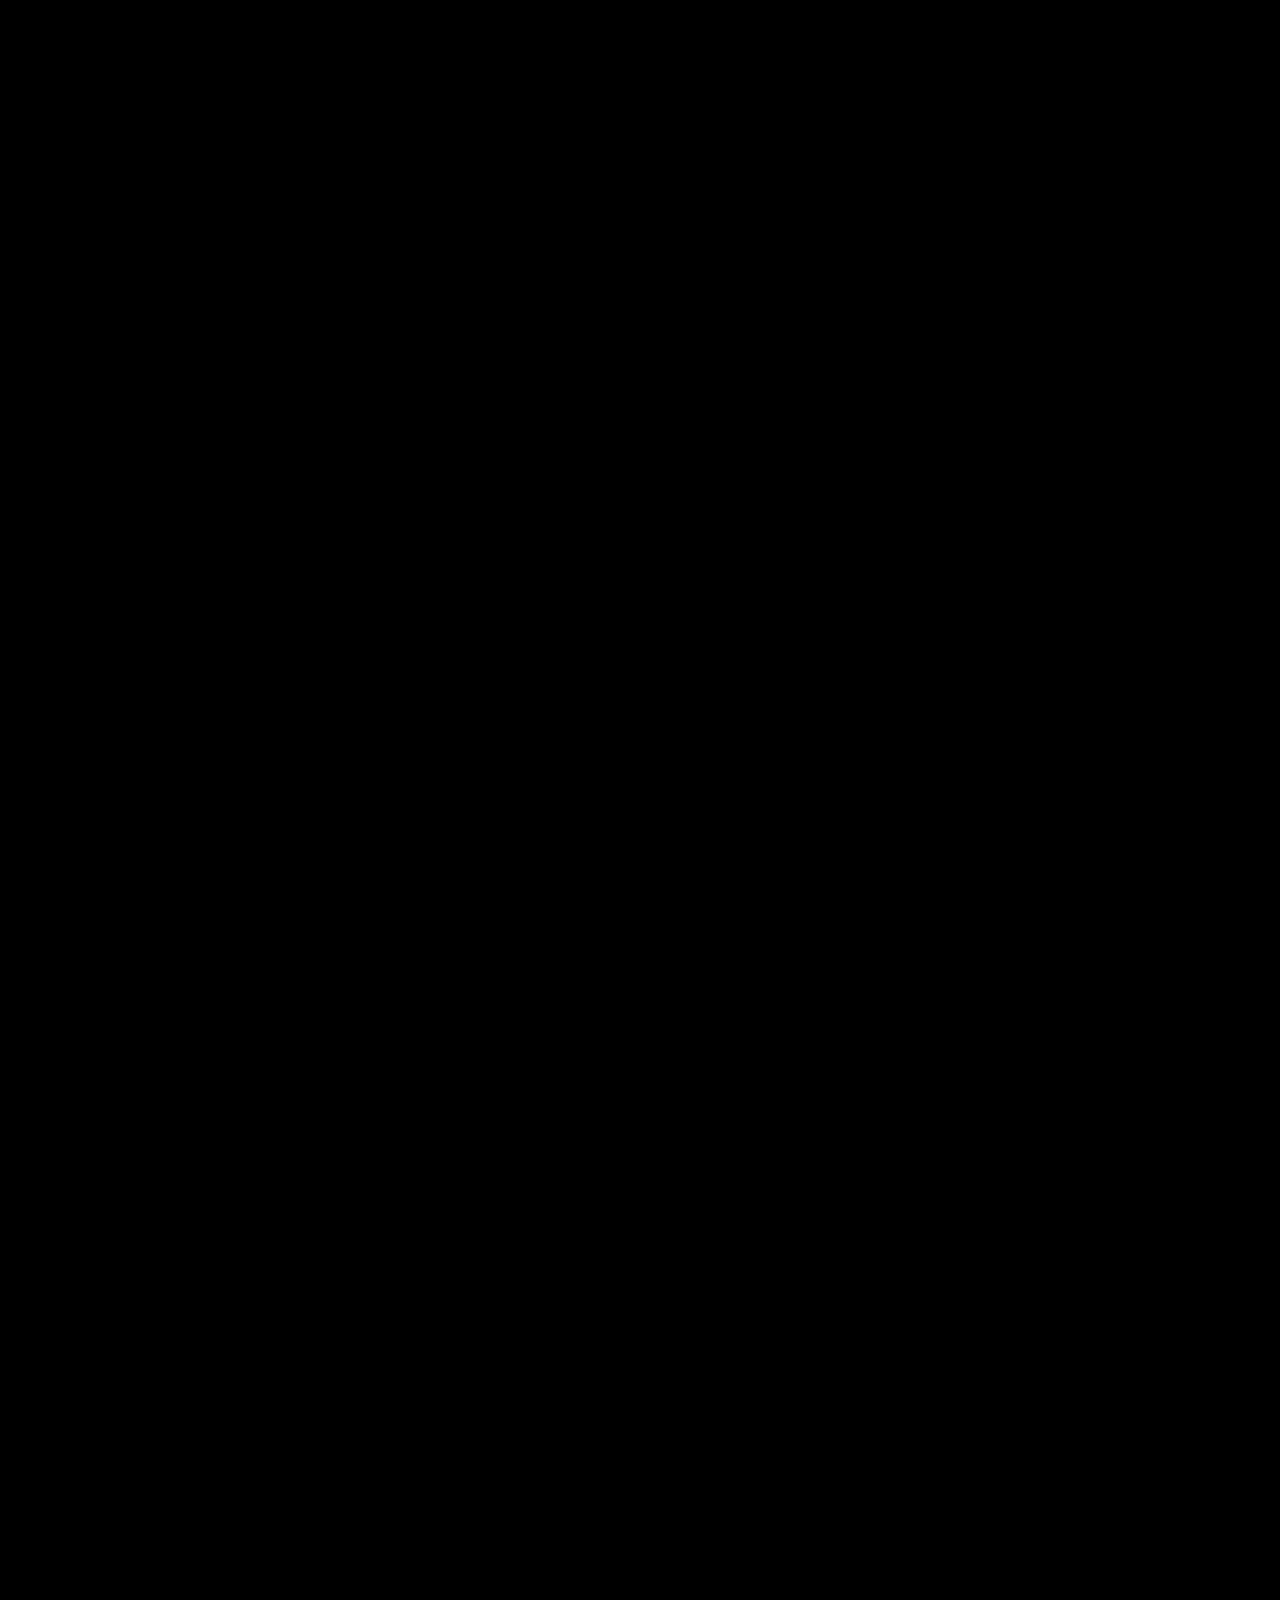
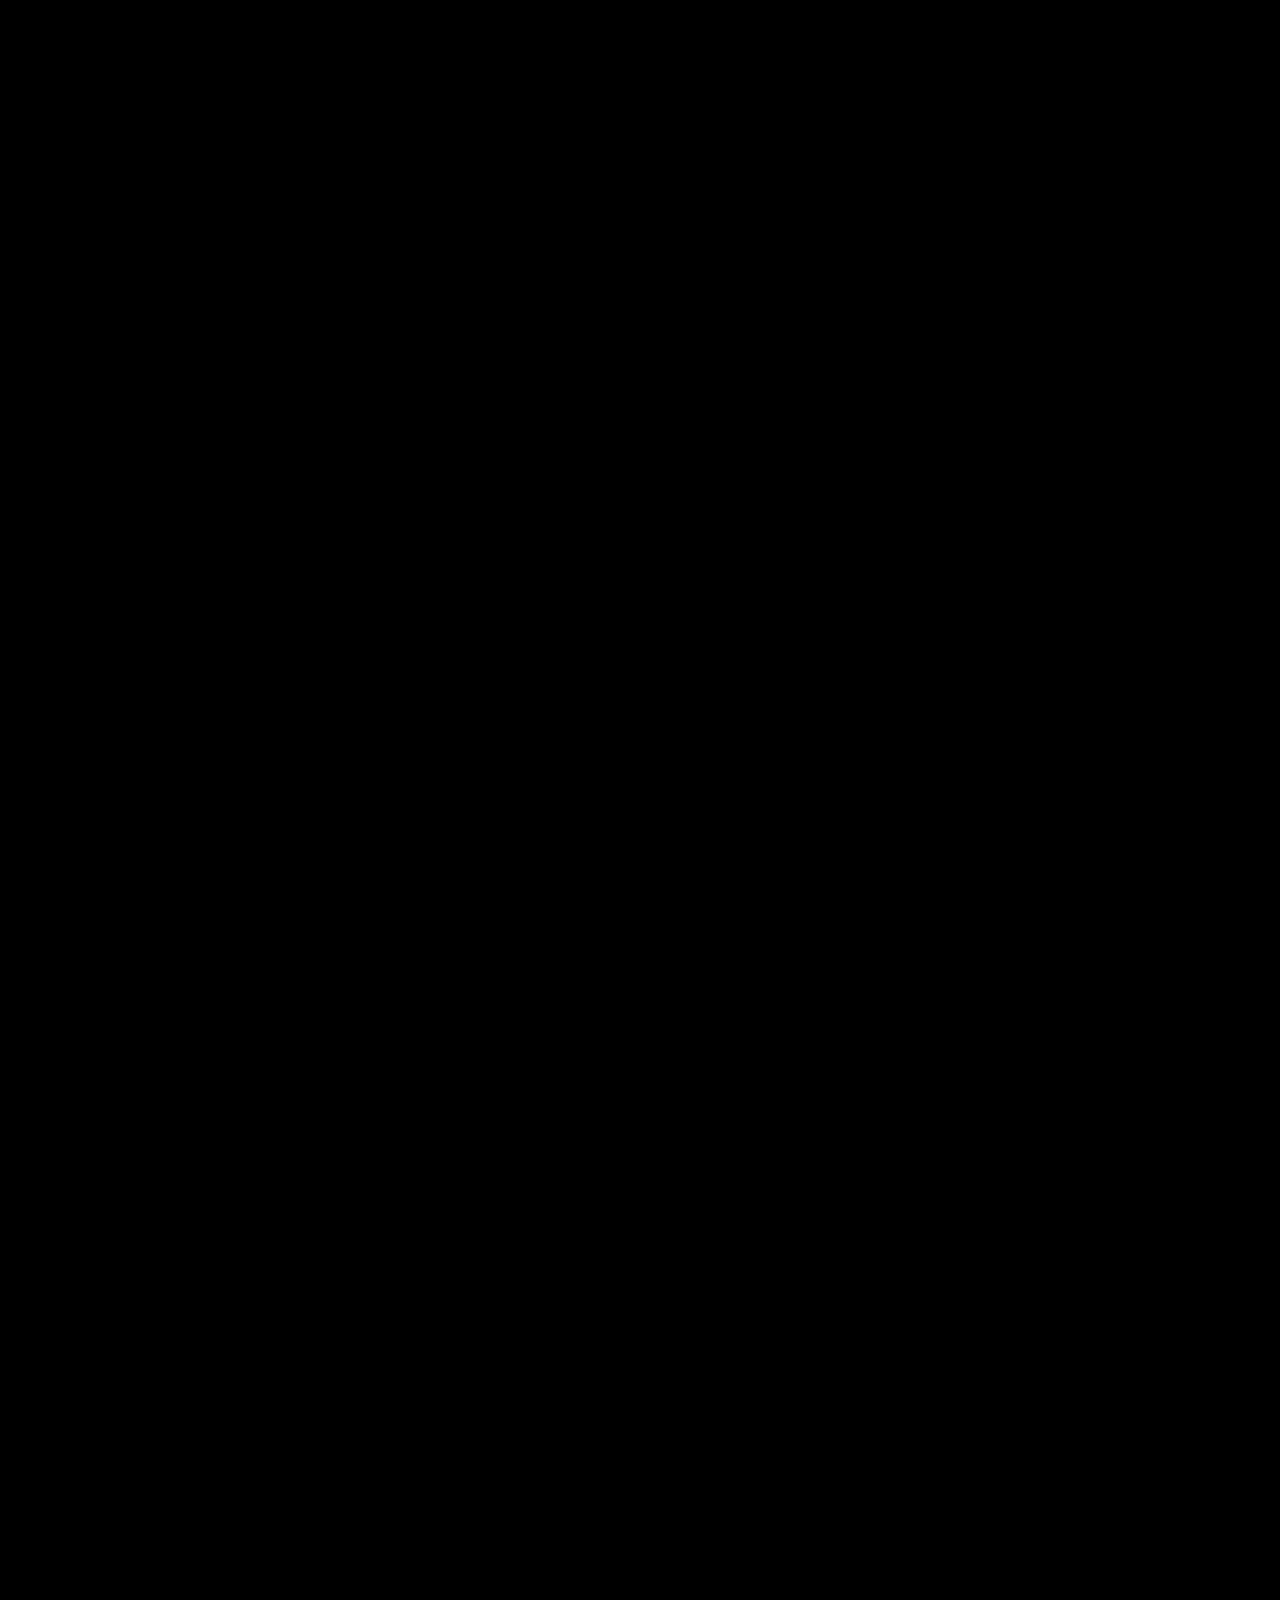
==== commit e74296d5: "Rebuild the story around the partnership; smooth out the last rough edges Story - Opens with the par" ====
--- a/index.html
+++ b/index.html
@@ -141,8 +141,8 @@
 
       <!-- story -->
       <article class="cap cap-story" data-cap="story">
-        <h2>How it started</h2>
-        <p>Michael Keeby waited more than twenty years for his 850Ci. A hunt for parts led him to Alec Cartio, a second car followed, and a search for parts became a partnership.</p>
+        <h2>Two people. One car.</h2>
+        <p>Alec Cartio, the specialist at the front of every E31 thread, and Michael Keeby, an owner who waited more than twenty years for his 850Ci. A search for parts became a partnership.</p>
         <p class="story-name">31 is the chassis code. E31. It's the only car we work on.</p>
         <button class="btn btn-line" type="button" data-open="story">Read the story</button>
       </article>
--- a/assets/css/site.css
+++ b/assets/css/site.css
@@ -422,7 +422,7 @@
 .hood.on { visibility: visible; }
 .hood-bay, .hood-top { position: absolute; inset: 0; clip-path: polygon(14.9% 0, 88.2% 0, 99.6% 100%, .4% 100%); -webkit-clip-path: polygon(14.9% 0, 88.2% 0, 99.6% 100%, .4% 100%); }
 .hood-bay { background: #050505; overflow: hidden; }
-.hood-bay img { width: 100%; height: 100%; object-fit: cover; object-position: 50% 46%; opacity: calc(.35 + var(--h, 0) * .65); filter: brightness(calc(.45 + var(--h, 0) * .55)); }
+.hood-bay img { width: 100%; height: 100%; object-fit: cover; object-position: 50% 50%; opacity: calc(.35 + var(--h, 0) * .65); filter: brightness(calc(.45 + var(--h, 0) * .55)); }
 .hood-bay::after { content: ""; position: absolute; inset: 0; background: linear-gradient(rgba(0,0,0,.95), rgba(0,0,0,.4) 34%, rgba(0,0,0,.08) 70%, rgba(0,0,0,.45)), radial-gradient(70% 120% at 50% 70%, transparent 40%, rgba(0,0,0,.75)); opacity: calc(1 - var(--h, 0) * .4); }
 .hood-flap { position: absolute; inset: 0; }
 .hood-top { background: url("../photos/headon.webp") -60px -240px / 1448px 1086px no-repeat; transform-origin: 50% 0; filter: brightness(calc(1 - var(--h, 0) * 1.2)); }
@@ -460,3 +460,89 @@
   .tl li { grid-template-columns: 1fr; gap: 8px; padding: 18px 0; }
   .tl-when { padding-top: 0; }
 }
+
+/* ---------- displays and plate fitted into the photos ---------- */
+.ov[data-quad], .ov-odo { transform-origin: 0 0; }
+.ov-odo-link { display: block; }
+.odo-w { position: absolute; display: block; -webkit-mask-size: 100% 100%; mask-size: 100% 100%; }
+.ov-odo { position: absolute; left: 0; top: 0; display: block; padding: 5px 7px 4px 5px; border-radius: 2px;
+  background: radial-gradient(130% 160% at 45% 40%, #4a1606, #2b0c03 70%); box-shadow: inset 0 3px 4px rgba(0,0,0,.75), inset 0 -1px 2px rgba(0,0,0,.6);
+  transition: background .45s, box-shadow .45s, filter .45s; filter: brightness(.74) saturate(.92); }
+.ov-odo .seg7 .on { fill: #ff7a2e; filter: drop-shadow(0 0 1px rgba(255,90,20,.9)) drop-shadow(0 0 3px rgba(255,90,20,.45)); transition: fill .45s, filter .45s; }
+.ov-odo .seg7 .off { fill: rgba(255,110,40,.06); }
+.ov-odo-link::after { content: ""; position: absolute; inset: -30% -12%; border-radius: 50%; pointer-events: none; opacity: 0; transition: opacity .5s;
+  background: radial-gradient(closest-side, rgba(255,110,40,.4), rgba(255,90,20,.12) 55%, transparent); mix-blend-mode: screen; }
+.ov-odo-link:hover .ov-odo, .ov-odo-link:focus-visible .ov-odo, .ov-odo-link.lit .ov-odo { filter: brightness(1.18) saturate(1.1); background: radial-gradient(130% 160% at 45% 40%, #6a2209, #3a1004 70%); }
+.ov-odo-link:hover .seg7 .on, .ov-odo-link:focus-visible .seg7 .on, .ov-odo-link.lit .seg7 .on { fill: #ffb27a; filter: drop-shadow(0 0 1px #fff0e0) drop-shadow(0 0 3px rgba(255,120,40,1)) drop-shadow(0 0 8px rgba(255,90,20,.75)); }
+.ov-odo-link:hover::after, .ov-odo-link:focus-visible::after, .ov-odo-link.lit::after { opacity: 1; }
+.ov-odo-link:focus-visible { outline: none; }
+
+.ov-lcd { transform: none; padding: 0 16px 0 18px; filter: brightness(.8); transition: filter .45s, box-shadow .45s; box-shadow: inset 0 0 8px #000, 0 0 0 rgba(255,50,20,0); }
+.ov-lcd span { color: #ff4a2c; text-shadow: 0 0 1.5px #ff2200, 0 0 5px rgba(255,50,20,.45); transition: color .45s, text-shadow .45s, opacity .16s; }
+.ov-lcd:hover, .ov-lcd:focus-visible, .ov-lcd.lit { filter: brightness(1.2); box-shadow: inset 0 0 8px #000, 0 0 26px rgba(255,60,20,.35), 0 0 60px rgba(255,60,20,.18); }
+.ov-lcd:hover span, .ov-lcd:focus-visible span, .ov-lcd.lit span { color: #ff8a6a; text-shadow: 0 0 1px #fff2ea, 0 0 3px #ff3a10, 0 0 10px rgba(255,60,20,.9), 0 0 22px rgba(255,50,20,.5); }
+.ov-lcd:focus-visible { outline: none; }
+
+/* California legacy-style black plate, mapped into the plate recess */
+.ov-plate { border-radius: 7px; overflow: hidden; display: grid; align-content: center; justify-items: center;
+  background: linear-gradient(170deg, #1d1d1c, #0c0c0c 55%, #141413);
+  box-shadow: inset 0 0 0 3px #232321, inset 0 0 0 5px #0b0b0b, inset 0 0 0 6px rgba(255,255,255,.05), 0 1px 2px rgba(0,0,0,.9); }
+.ov-plate::after { content: ""; position: absolute; inset: 0; background: linear-gradient(100deg, rgba(255,240,220,.1), transparent 38%, transparent 70%, rgba(255,220,180,.05)); pointer-events: none; }
+.ov-plate b { position: absolute; top: 11px; left: 0; right: 0; text-align: center; font: italic 400 15px/1 var(--serif); color: rgba(226,200,150,.7); letter-spacing: .04em; }
+.ov-plate span { margin-top: 8px; font: 700 50px/1 var(--cond); letter-spacing: .05em; color: #dcc595; text-shadow: 0 -1.5px 0 rgba(0,0,0,.95), 0 1.5px 0 rgba(255,240,210,.22); }
+.ov-plate i { position: absolute; bottom: 12px; left: 0; right: 0; margin: 0; text-align: center; font: 700 10px/1 var(--cond); font-style: normal; letter-spacing: .32em; color: rgba(211,180,138,.75); }
+.ov-plate u { position: absolute; width: 10px; height: 10px; border-radius: 50%; background: radial-gradient(circle at 35% 30%, #e6e0d6, #8c867d 45%, #2c2a27 75%); box-shadow: 0 1px 1px rgba(0,0,0,.8); }
+.ov-plate u::after { content: ""; position: absolute; left: 2px; right: 2px; top: 4.5px; height: 1px; background: rgba(0,0,0,.55); transform: rotate(-25deg); }
+
+/* ---------- the story ---------- */
+.panel[data-view="story"] .panel-box { width: min(900px, 100%); }
+.st { padding-bottom: 20px; }
+.st-open { padding: 18px 0 34px; }
+.st-eyebrow, .st-num, .st-role { font: 700 11.5px/1 var(--sans); letter-spacing: .2em; text-transform: uppercase; color: var(--gold); }
+.st-open h2 { font-size: clamp(52px, 7vw, 92px); line-height: .98; margin: 18px 0 26px; }
+.st-lead { font: italic 400 clamp(21px, 2.1vw, 27px)/1.45 var(--serif); color: var(--bone); max-width: 28em; }
+.st-fig { margin: 0 calc(clamp(18px, 4vw, 52px) * -1); overflow: hidden; background: #000; }
+.st-fig img { width: 100%; aspect-ratio: 21 / 9; object-fit: cover; transform: scale(1.06); transition: transform 2.4s cubic-bezier(.2,.7,.2,1); }
+.st-fig.in img { transform: none; }
+.st-part { padding: clamp(48px, 7vw, 84px) 0 clamp(28px, 4vw, 44px); }
+.st-part h3 { font-size: clamp(38px, 4.6vw, 60px); margin: 14px 0 30px; }
+.st-duo { display: grid; grid-template-columns: 1fr 1fr; gap: 18px; margin-bottom: 34px; }
+.st-person { padding: 26px 26px 28px; border-radius: 6px; background: linear-gradient(160deg, rgba(211,180,138,.09), rgba(211,180,138,.02) 60%); box-shadow: inset 0 0 0 1px rgba(211,180,138,.16); }
+.st-person h4 { font: 400 30px/1.1 var(--serif); margin: 12px 0 14px; color: var(--gold-hi); }
+.st-person p:not(.st-role), .st-body, .st-flow p, .st-ahead p { font: 400 clamp(17px, 1.4vw, 19px)/1.65 var(--serif); color: #d8d0c3; }
+.st-body { max-width: 34em; }
+.st-flow { display: grid; gap: 22px; max-width: 34em; margin-bottom: 8px; }
+.st-when { font: 700 12px/1 var(--sans); letter-spacing: .16em; text-transform: uppercase; color: var(--gold); margin-right: 6px; }
+.st-quote { margin: 42px 0 40px; padding: 0; text-align: center; }
+.st-quote p { font: italic 400 clamp(30px, 3.8vw, 48px)/1.2 var(--serif); color: var(--gold-hi); text-wrap: balance; max-width: 18em; margin: 0 auto; }
+.st-quote cite { display: block; margin-top: 16px; font: 700 11.5px/1 var(--sans); font-style: normal; letter-spacing: .2em; text-transform: uppercase; color: var(--bone-2); }
+.st-quote::before { content: ""; display: block; width: 44px; height: 1px; background: var(--gold); margin: 0 auto 26px; }
+.st-ahead { display: grid; grid-template-columns: 1fr 1fr; gap: 34px 30px; margin: 36px 0 40px; }
+.st-ahead h4 { font: 400 24px/1.2 var(--serif); color: var(--bone); margin-bottom: 8px; padding-top: 16px; border-top: 1px solid rgba(211,180,138,.35); }
+.st-ahead p { font-size: 16.5px; color: var(--bone-2); }
+.st-close { font: italic 400 clamp(21px, 2vw, 25px)/1.45 var(--serif); color: var(--gold-hi); max-width: 26em; margin-bottom: 26px; }
+.st-specs { margin-top: 40px; max-width: 560px; }
+@media (max-width: 700px) {
+  .st-duo, .st-ahead { grid-template-columns: 1fr; }
+  .st-person { padding: 22px 20px; }
+  .st-fig img { aspect-ratio: 4 / 3; }
+}
+/* content eases in as it scrolls into view (only once script has marked it) */
+.rv-on { opacity: 0; transform: translateY(22px); transition: opacity 1s cubic-bezier(.2,.7,.2,1), transform 1.2s cubic-bezier(.2,.7,.2,1); }
+.rv-on.in { opacity: 1; transform: none; }
+.st-duo .rv-on:nth-child(2), .st-ahead .rv-on:nth-child(2), .st-ahead .rv-on:nth-child(4) { transition-delay: .12s; }
+
+/* ---------- smoother everywhere ---------- */
+.panel-back { animation: fade .45s ease; transition: opacity .32s ease; }
+.panel-box { animation: slide .6s cubic-bezier(.16,.84,.24,1); transition: transform .32s cubic-bezier(.5,0,.75,0), opacity .32s ease; }
+@keyframes slide { from { transform: translateX(48px); opacity: 0; } }
+.panel.closing .panel-back { opacity: 0; }
+.panel.closing .panel-box { transform: translateX(40px); opacity: 0; }
+.dip { transition: opacity .42s cubic-bezier(.4,0,.2,1); }
+.cap { transition: none; }
+.nav { transition: background-color .6s ease, opacity 1s .2s; }
+.found { transition: opacity .7s ease; }
+.chapters button::after { transition: width .5s cubic-bezier(.2,.8,.2,1), background-color .5s; }
+.btn, .nav-btn, .tile, .lc, .card, .res, .svc a { transition-duration: .35s; transition-timing-function: cubic-bezier(.2,.7,.2,1); }
+html { scroll-behavior: auto; }
+@media (prefers-reduced-motion: reduce) { .rv-on { opacity: 1 !important; transform: none !important; } .panel-box, .panel-back { animation: none; } }
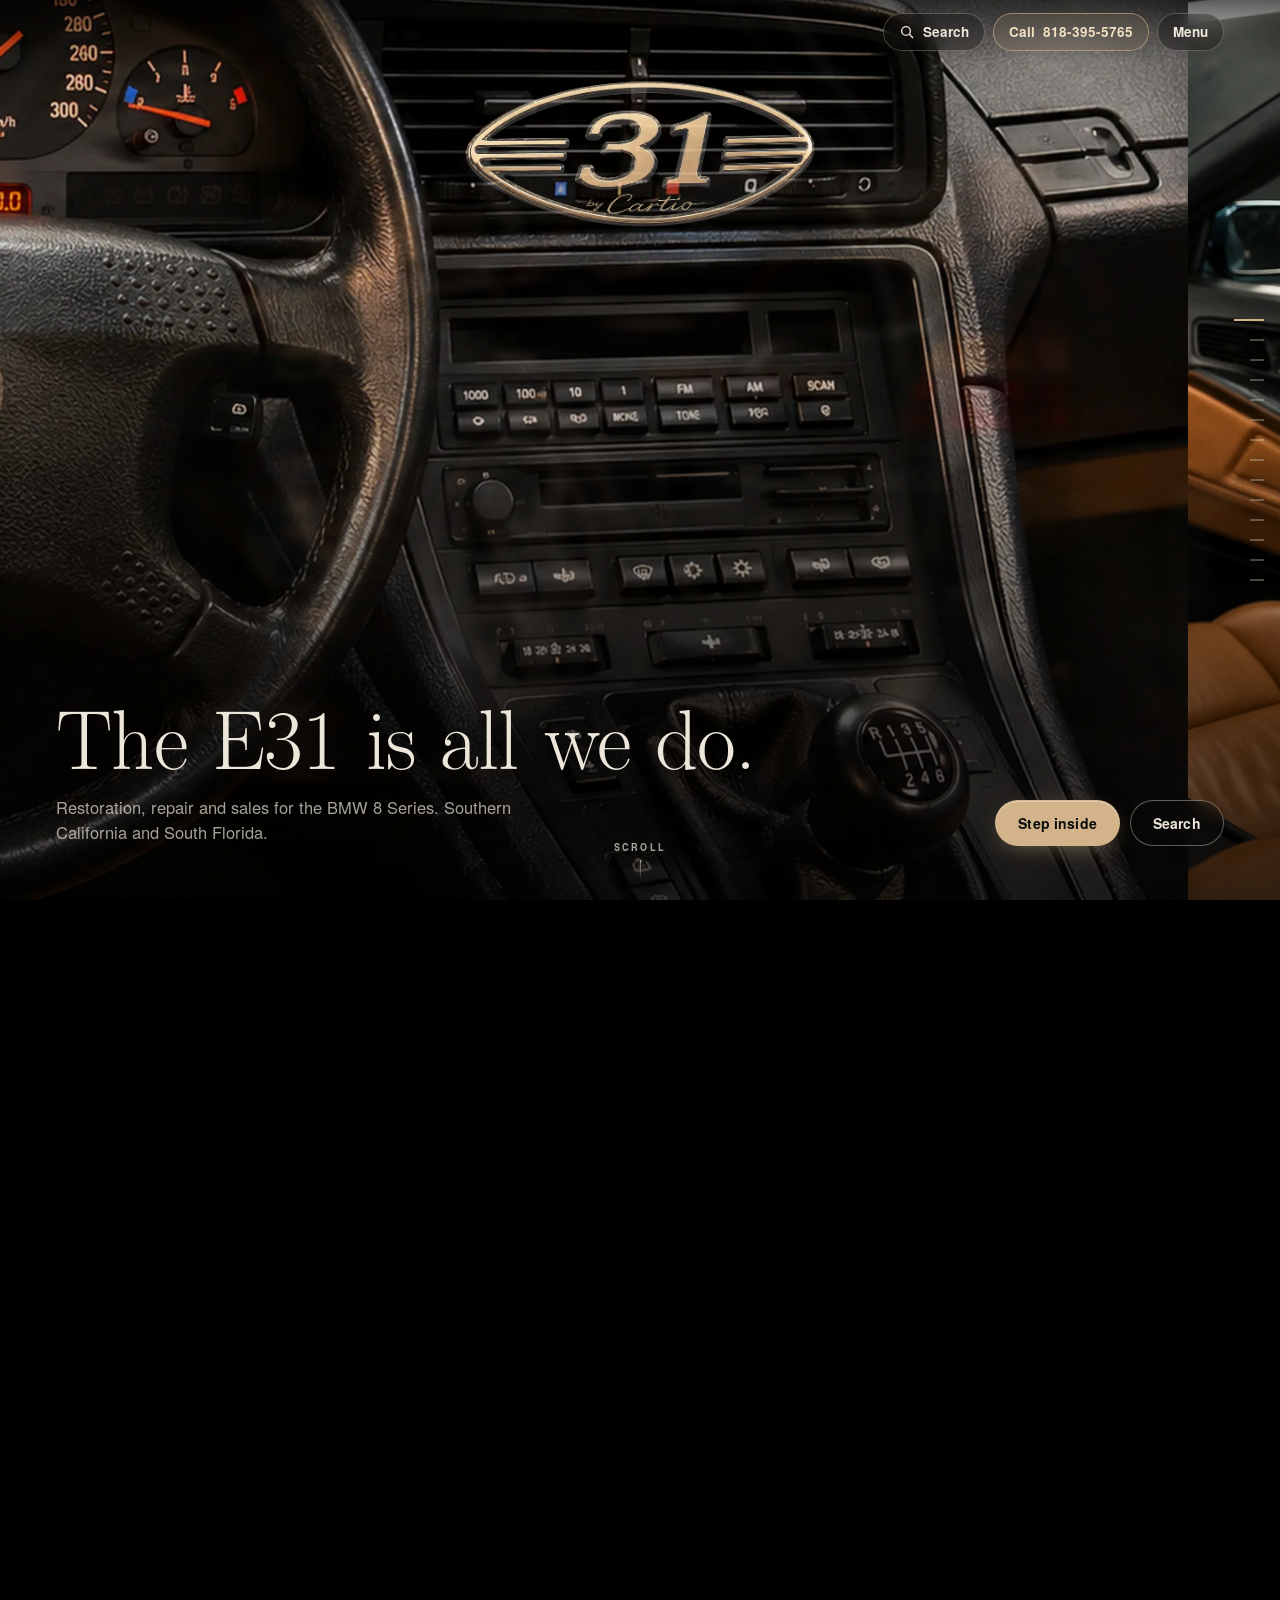
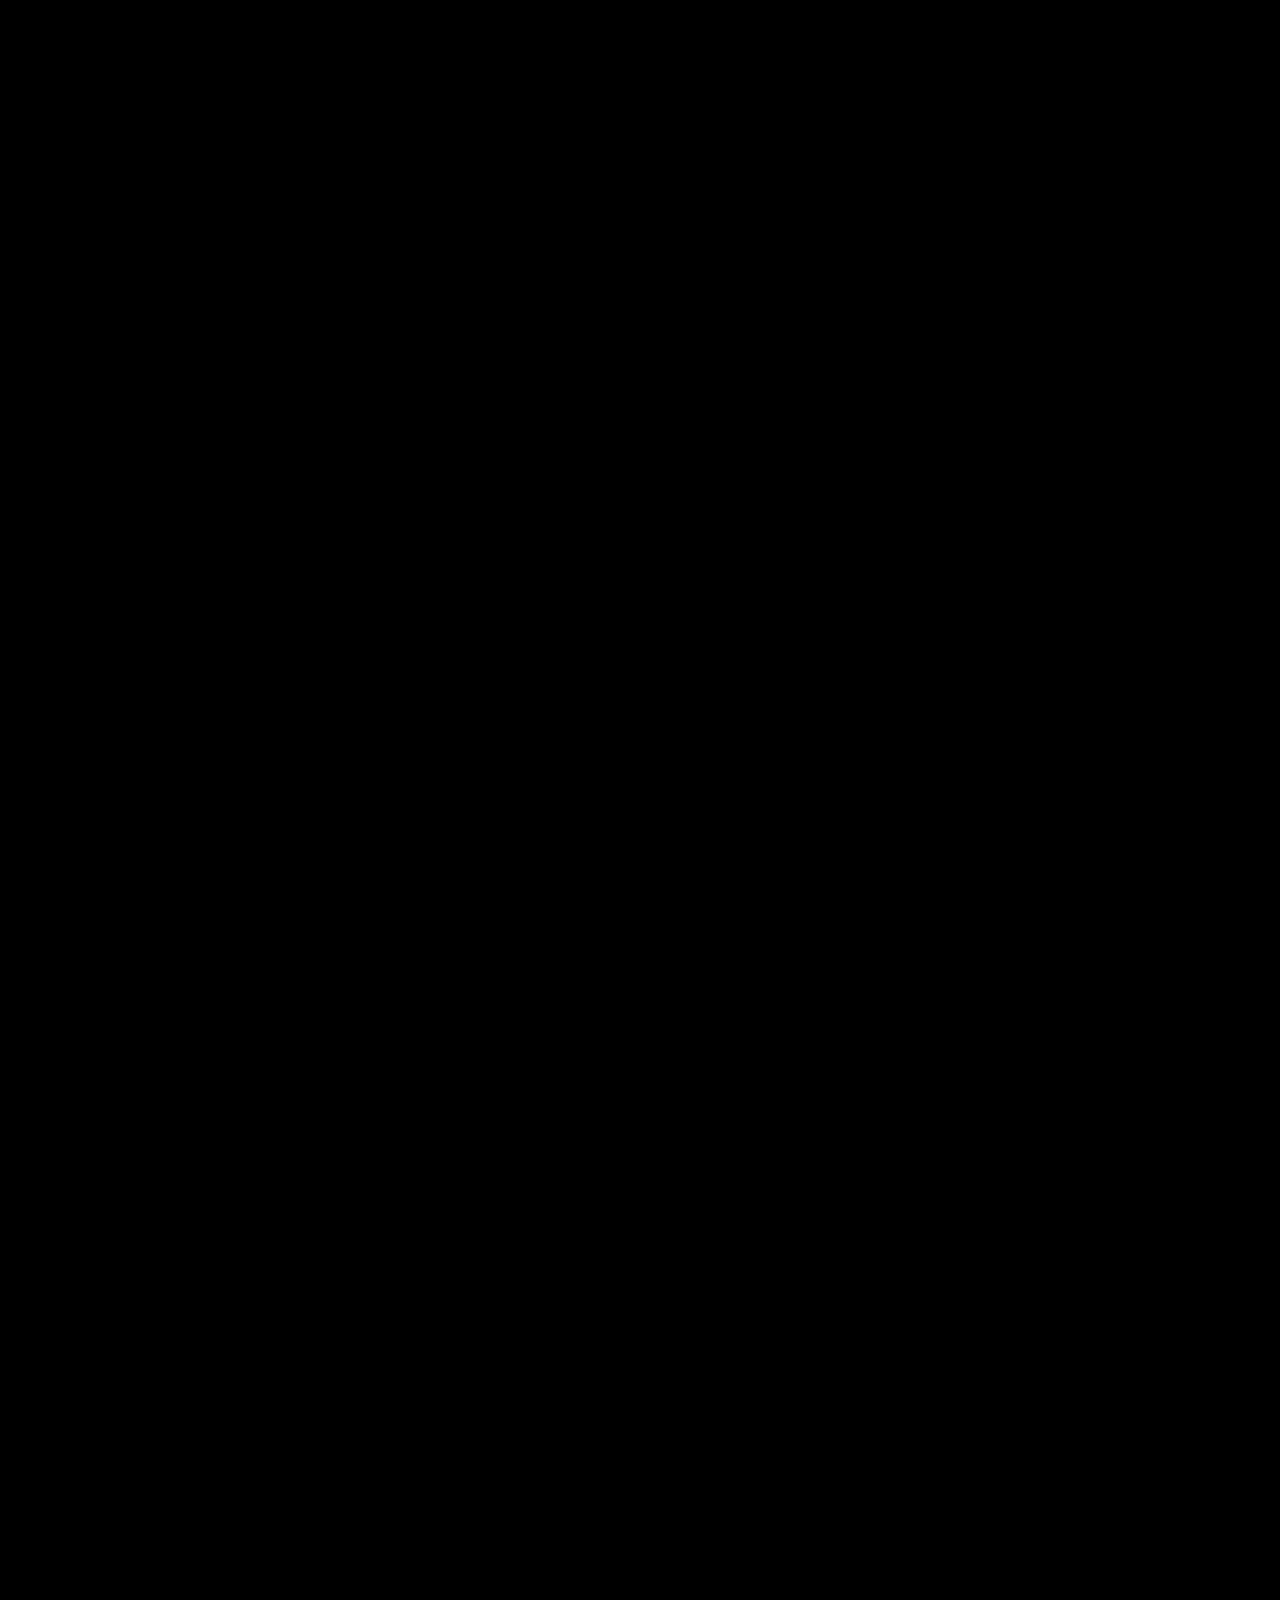
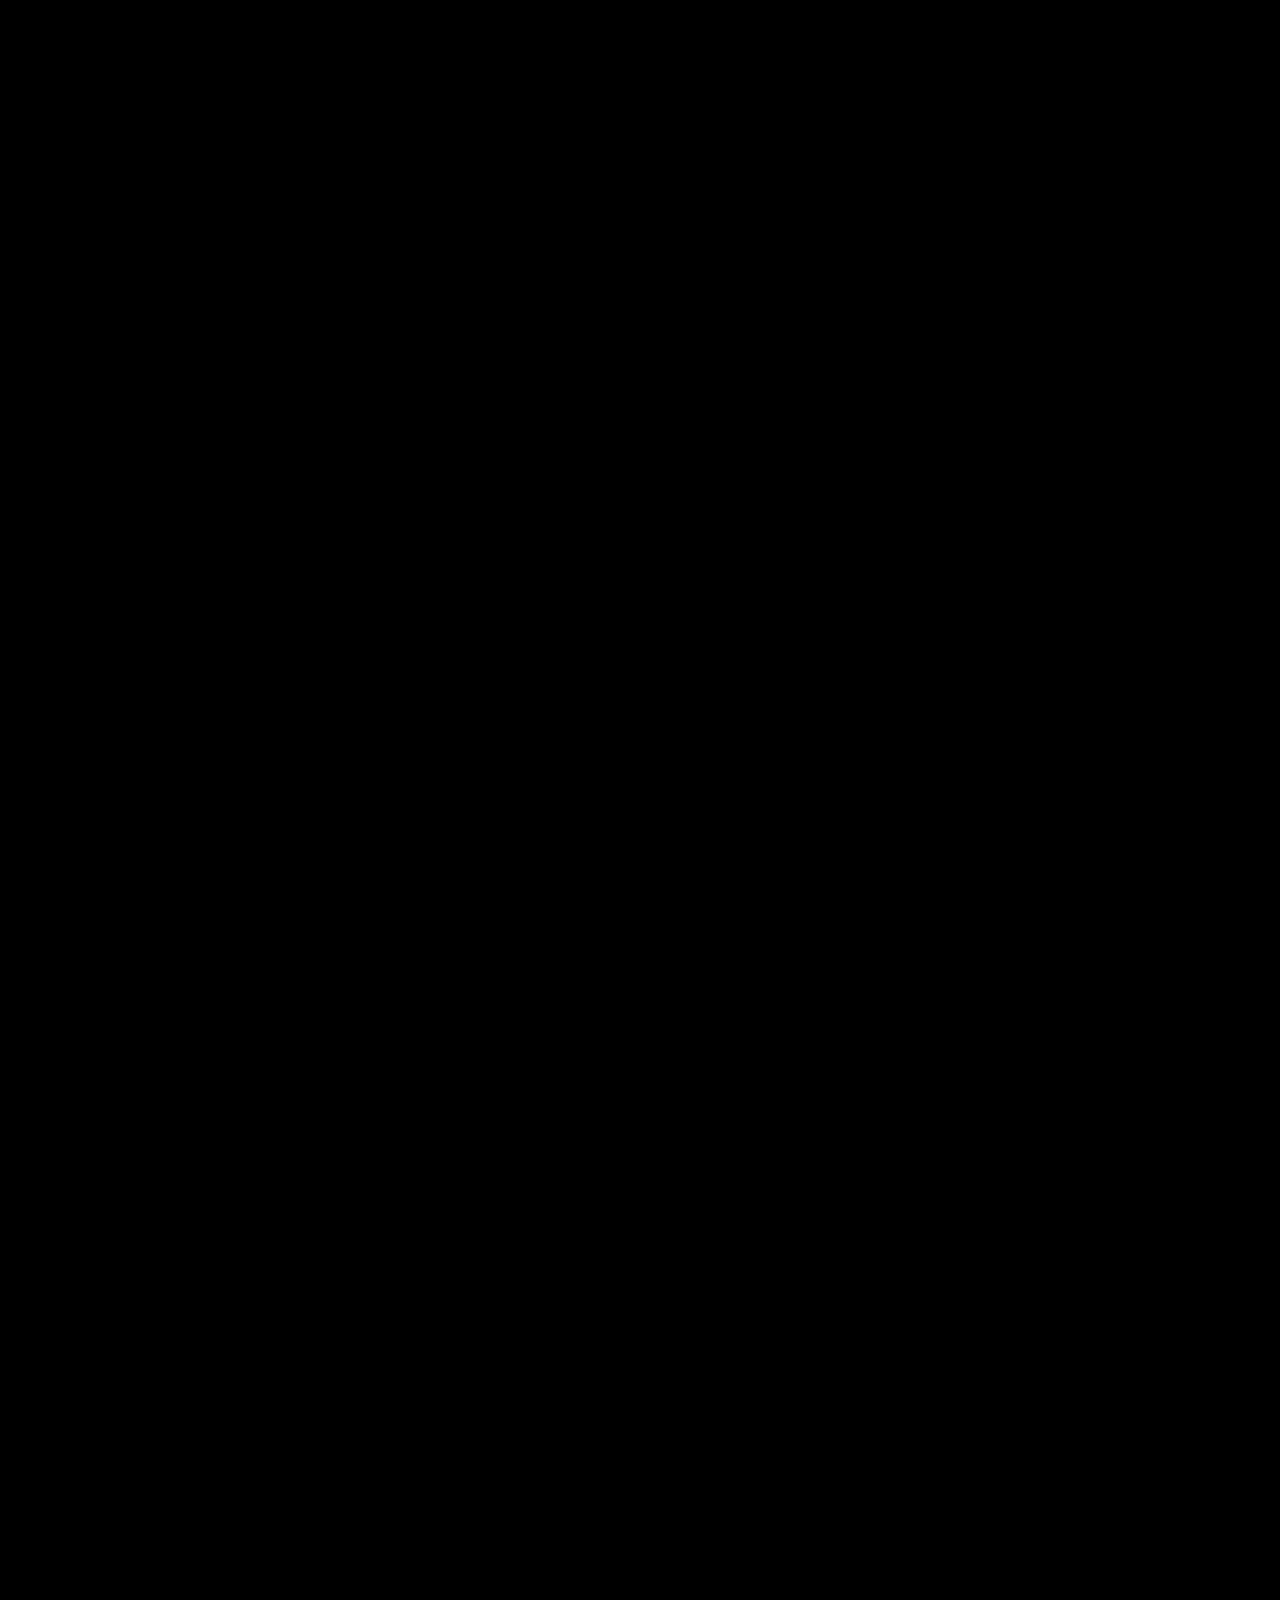
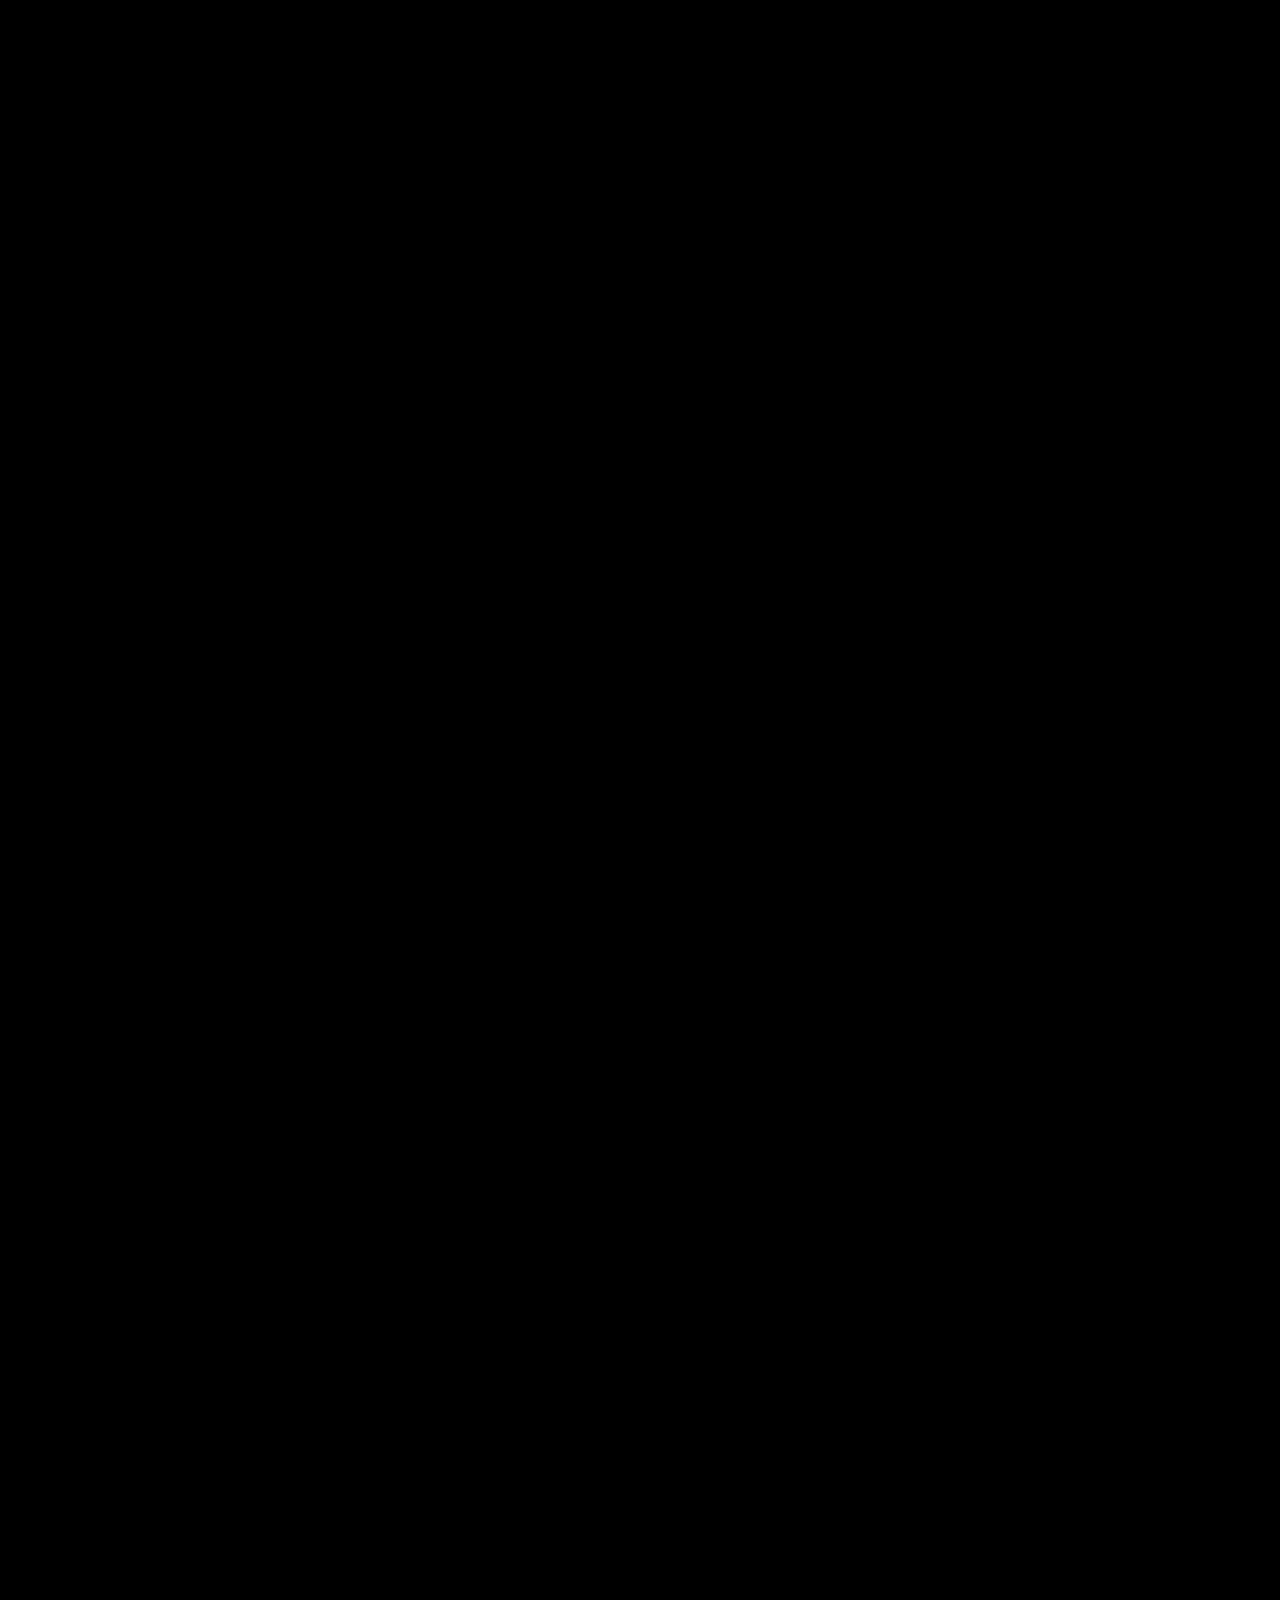
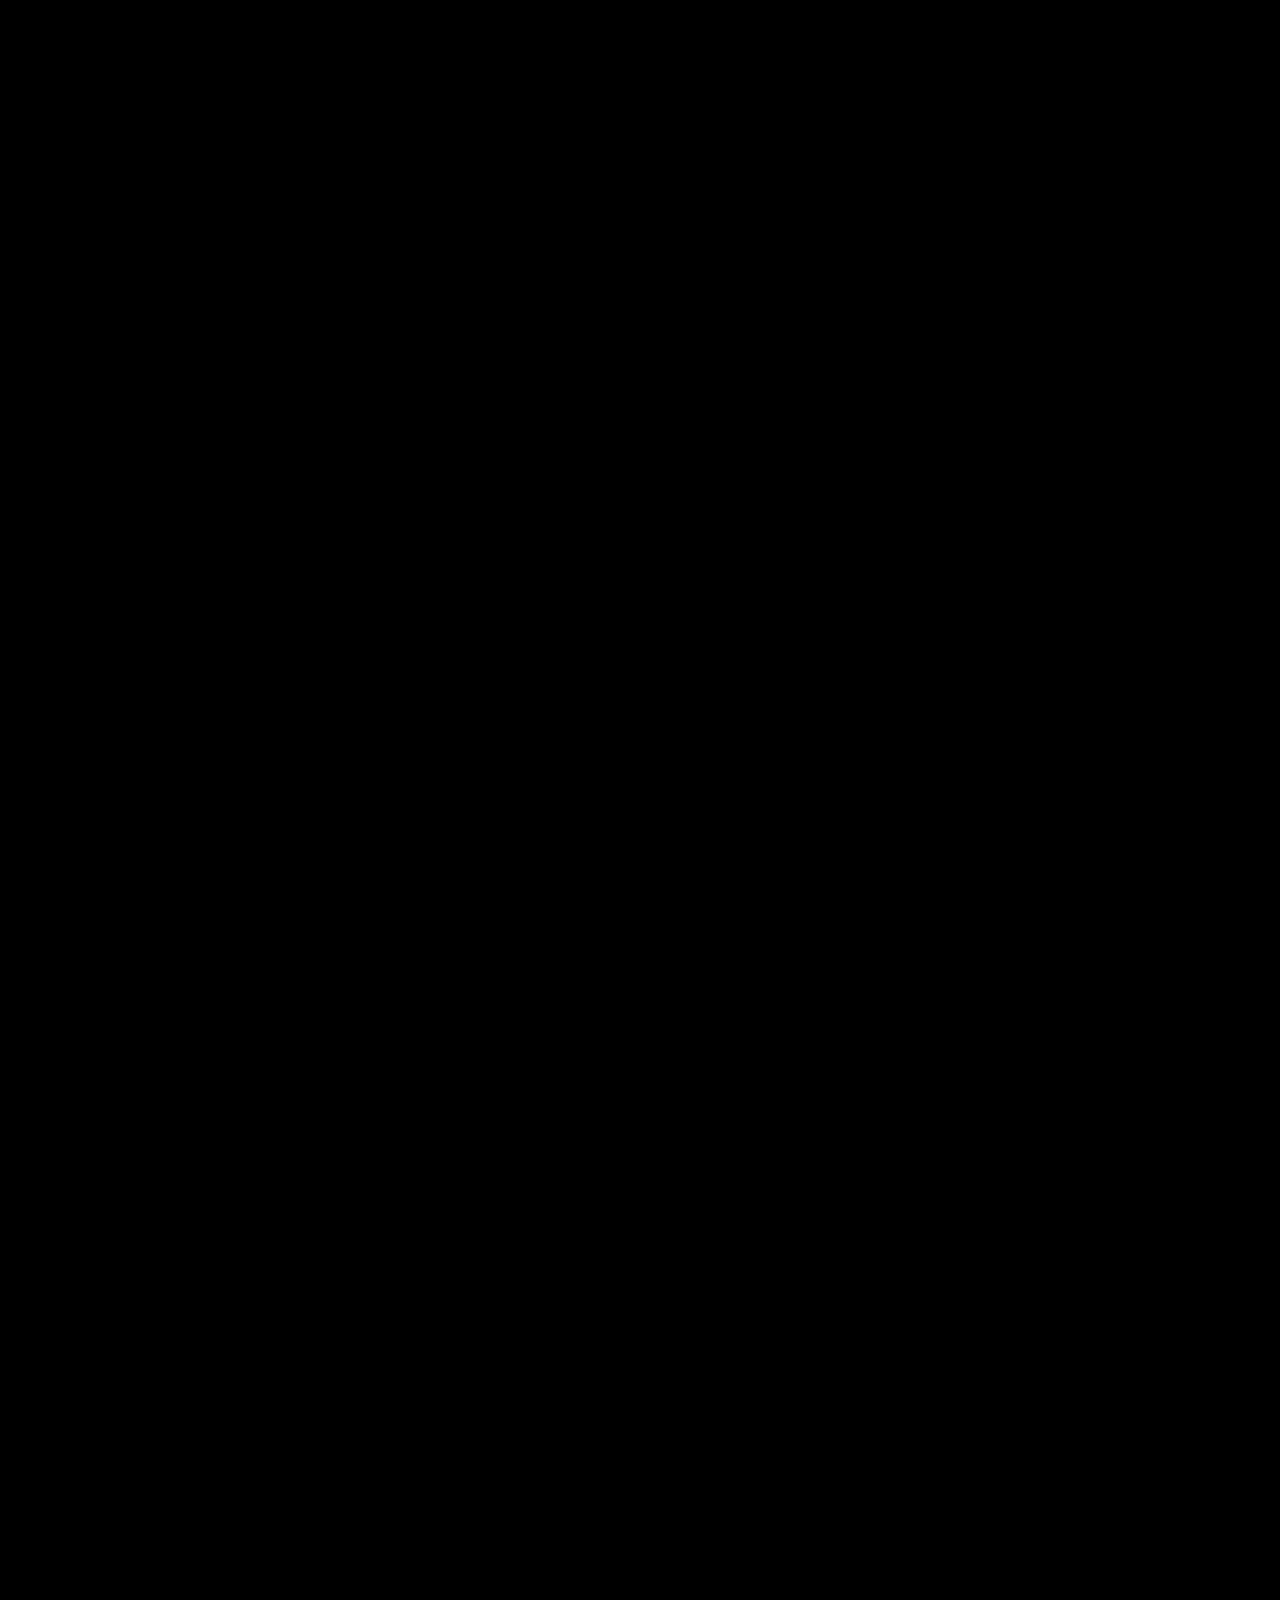
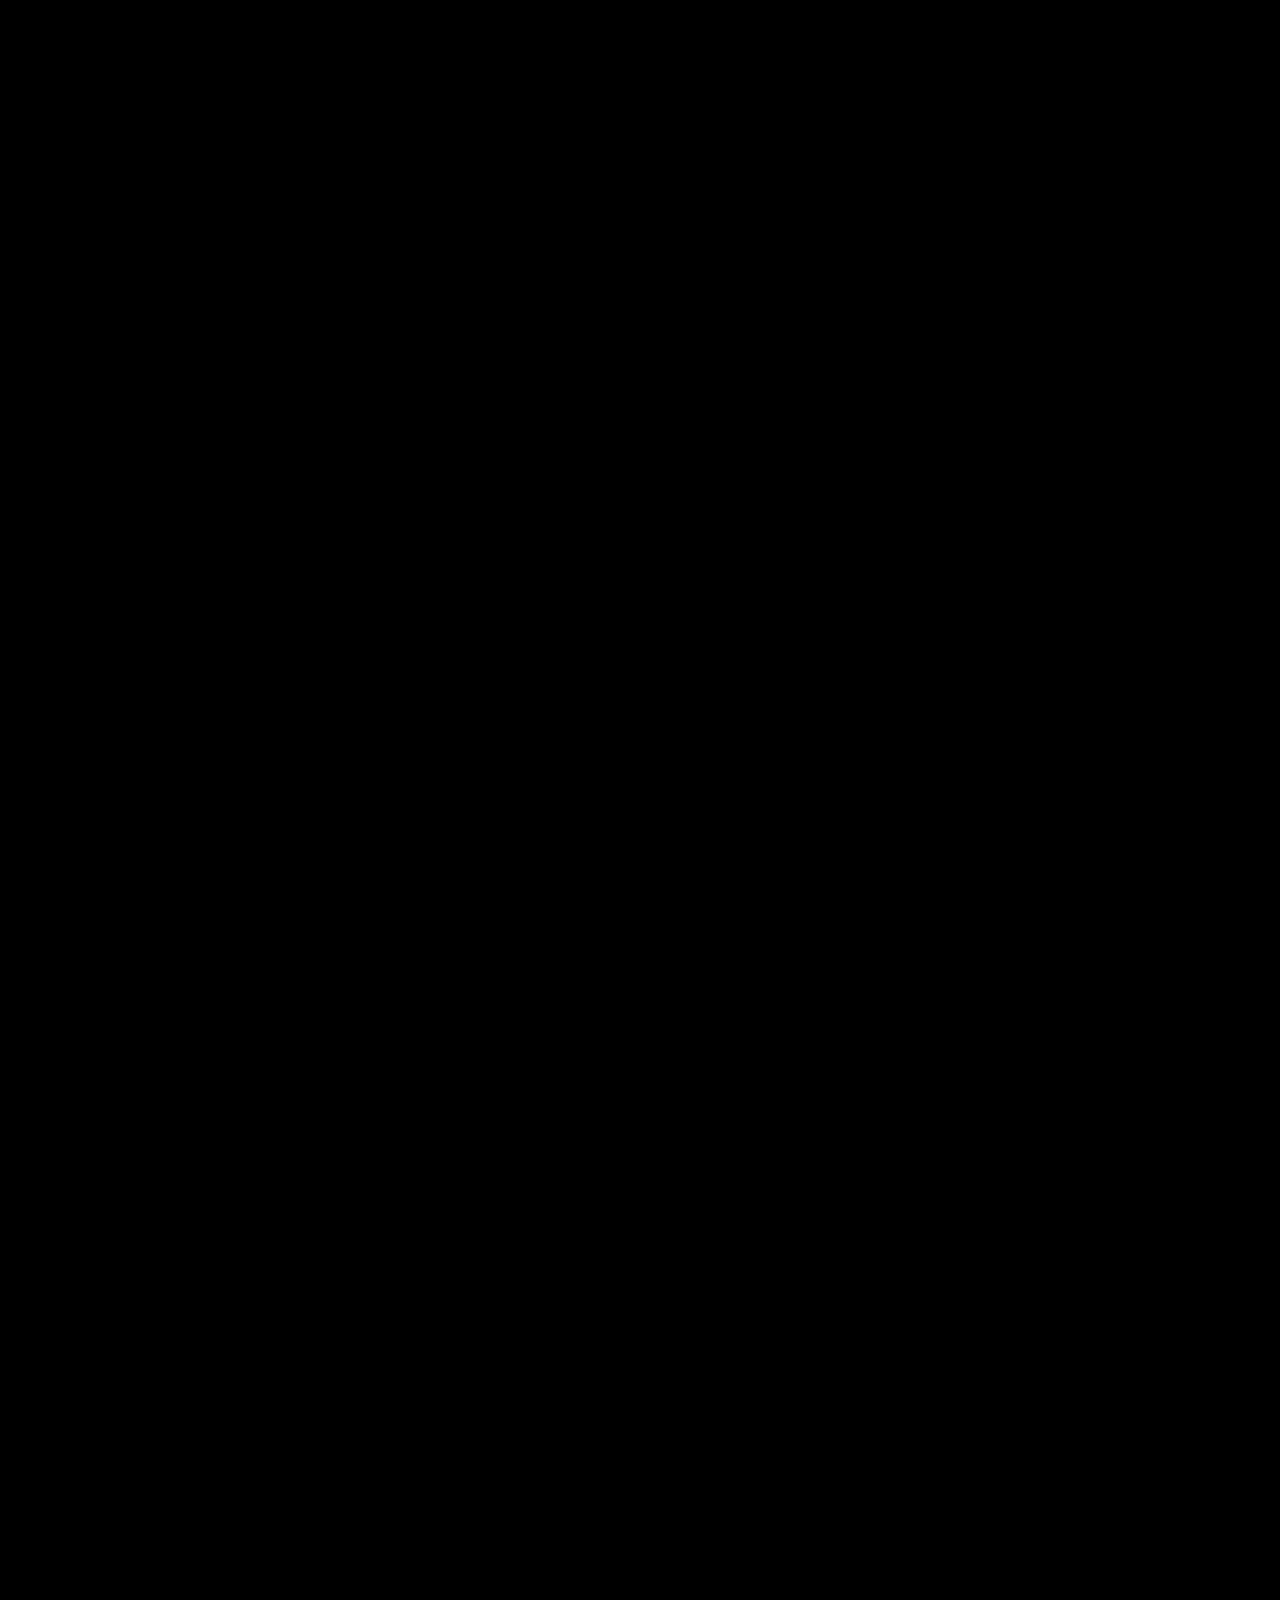
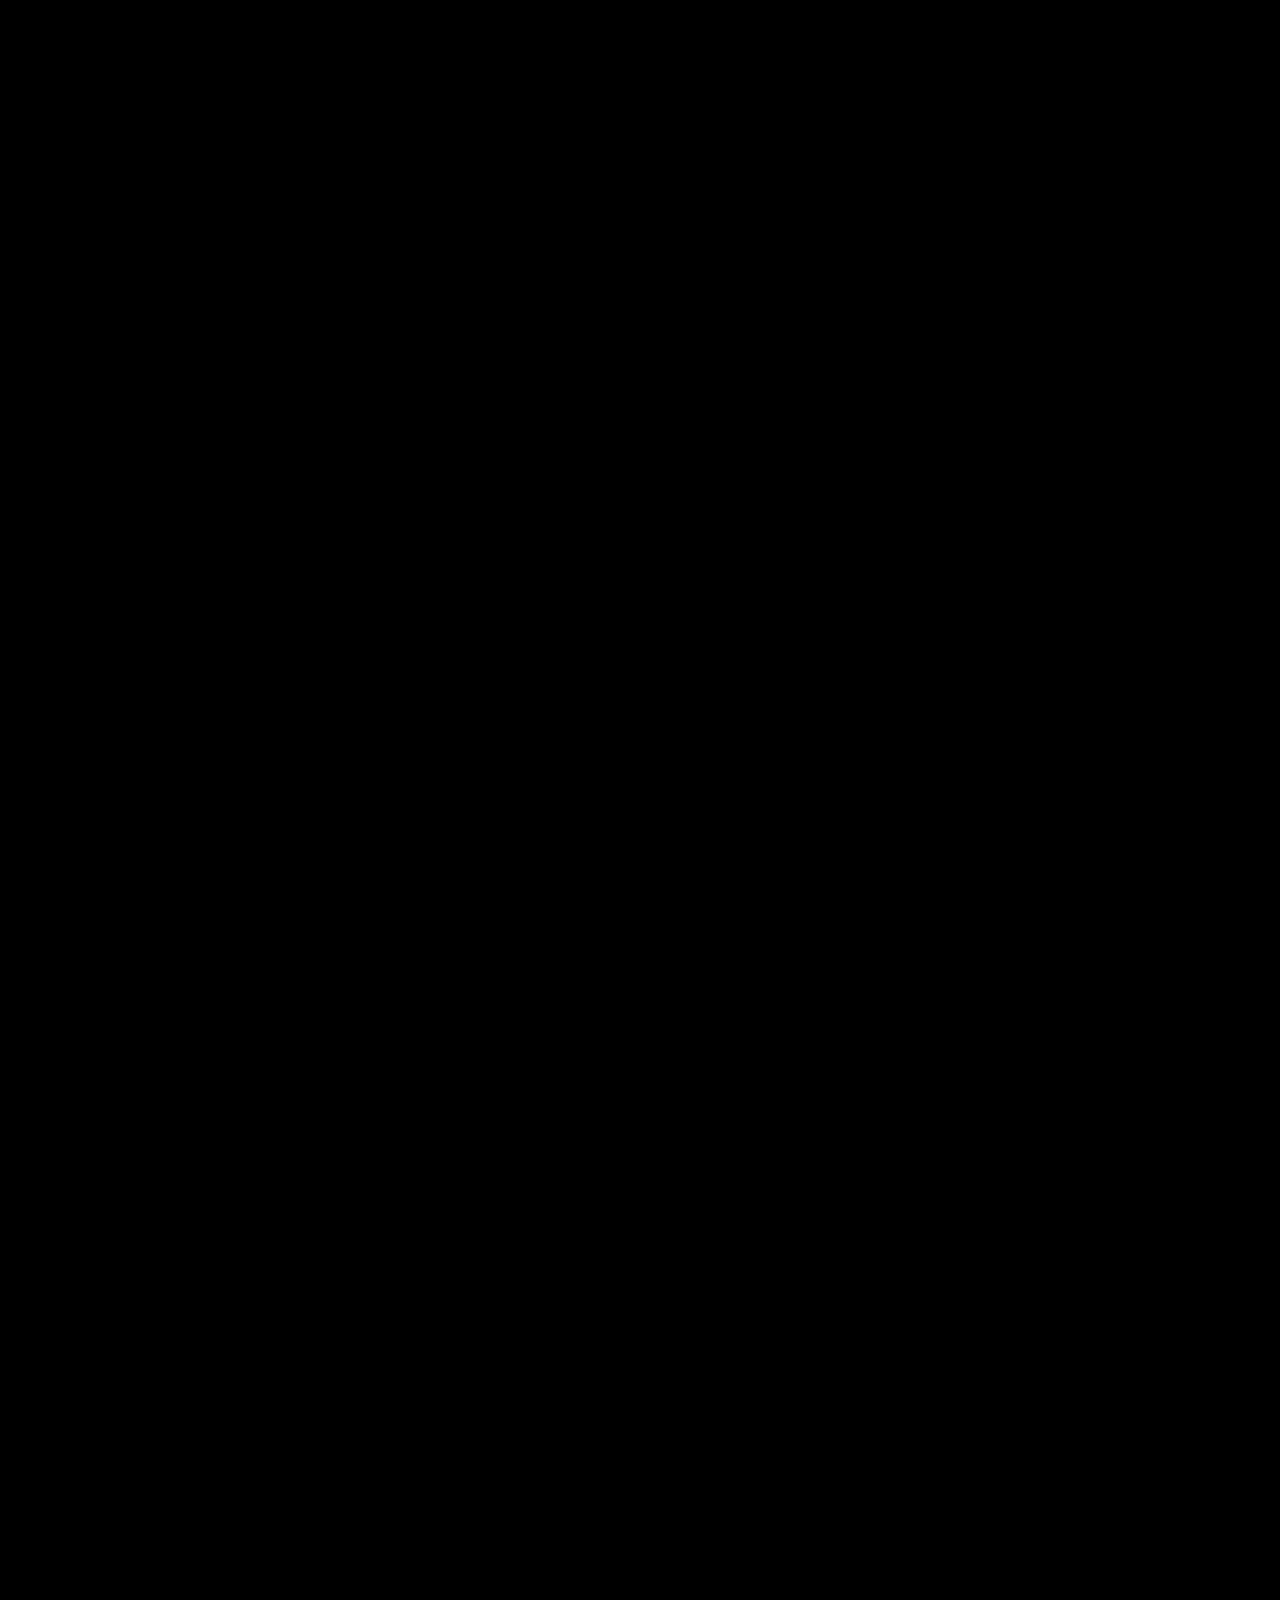
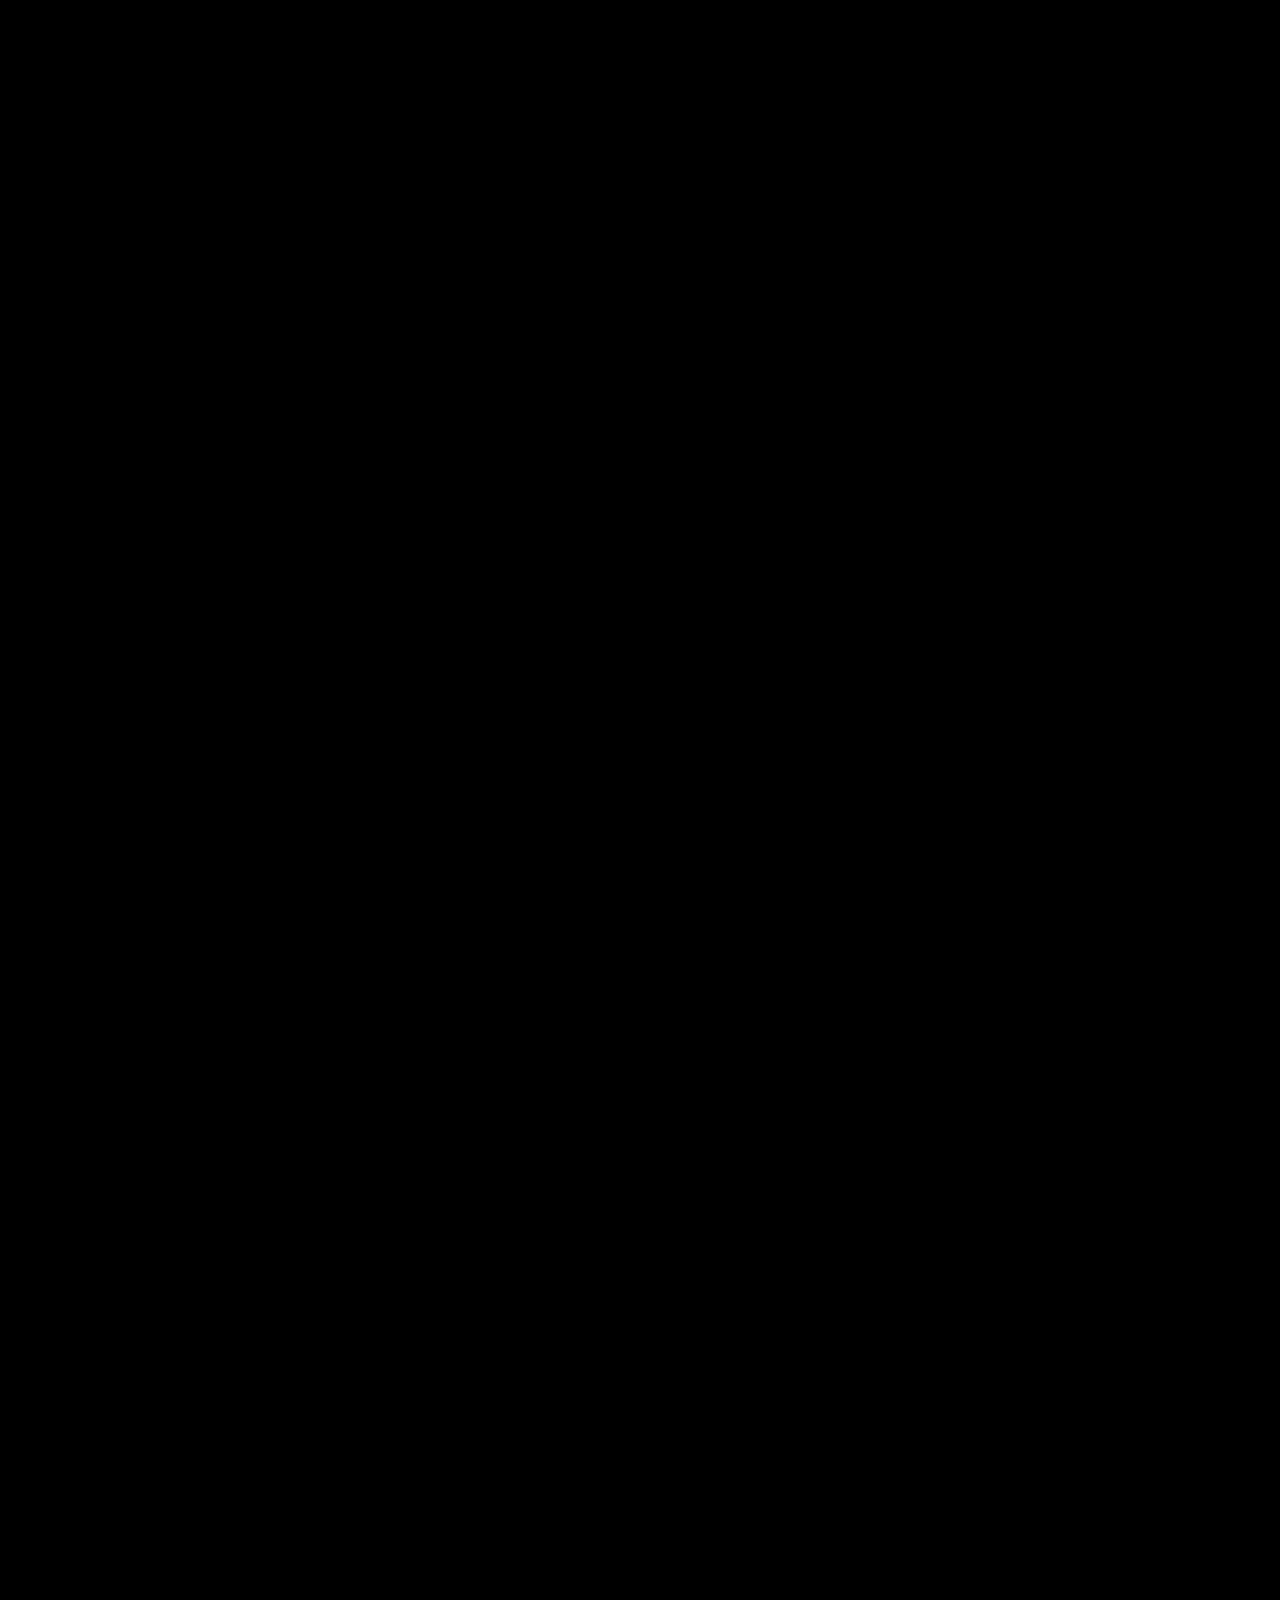
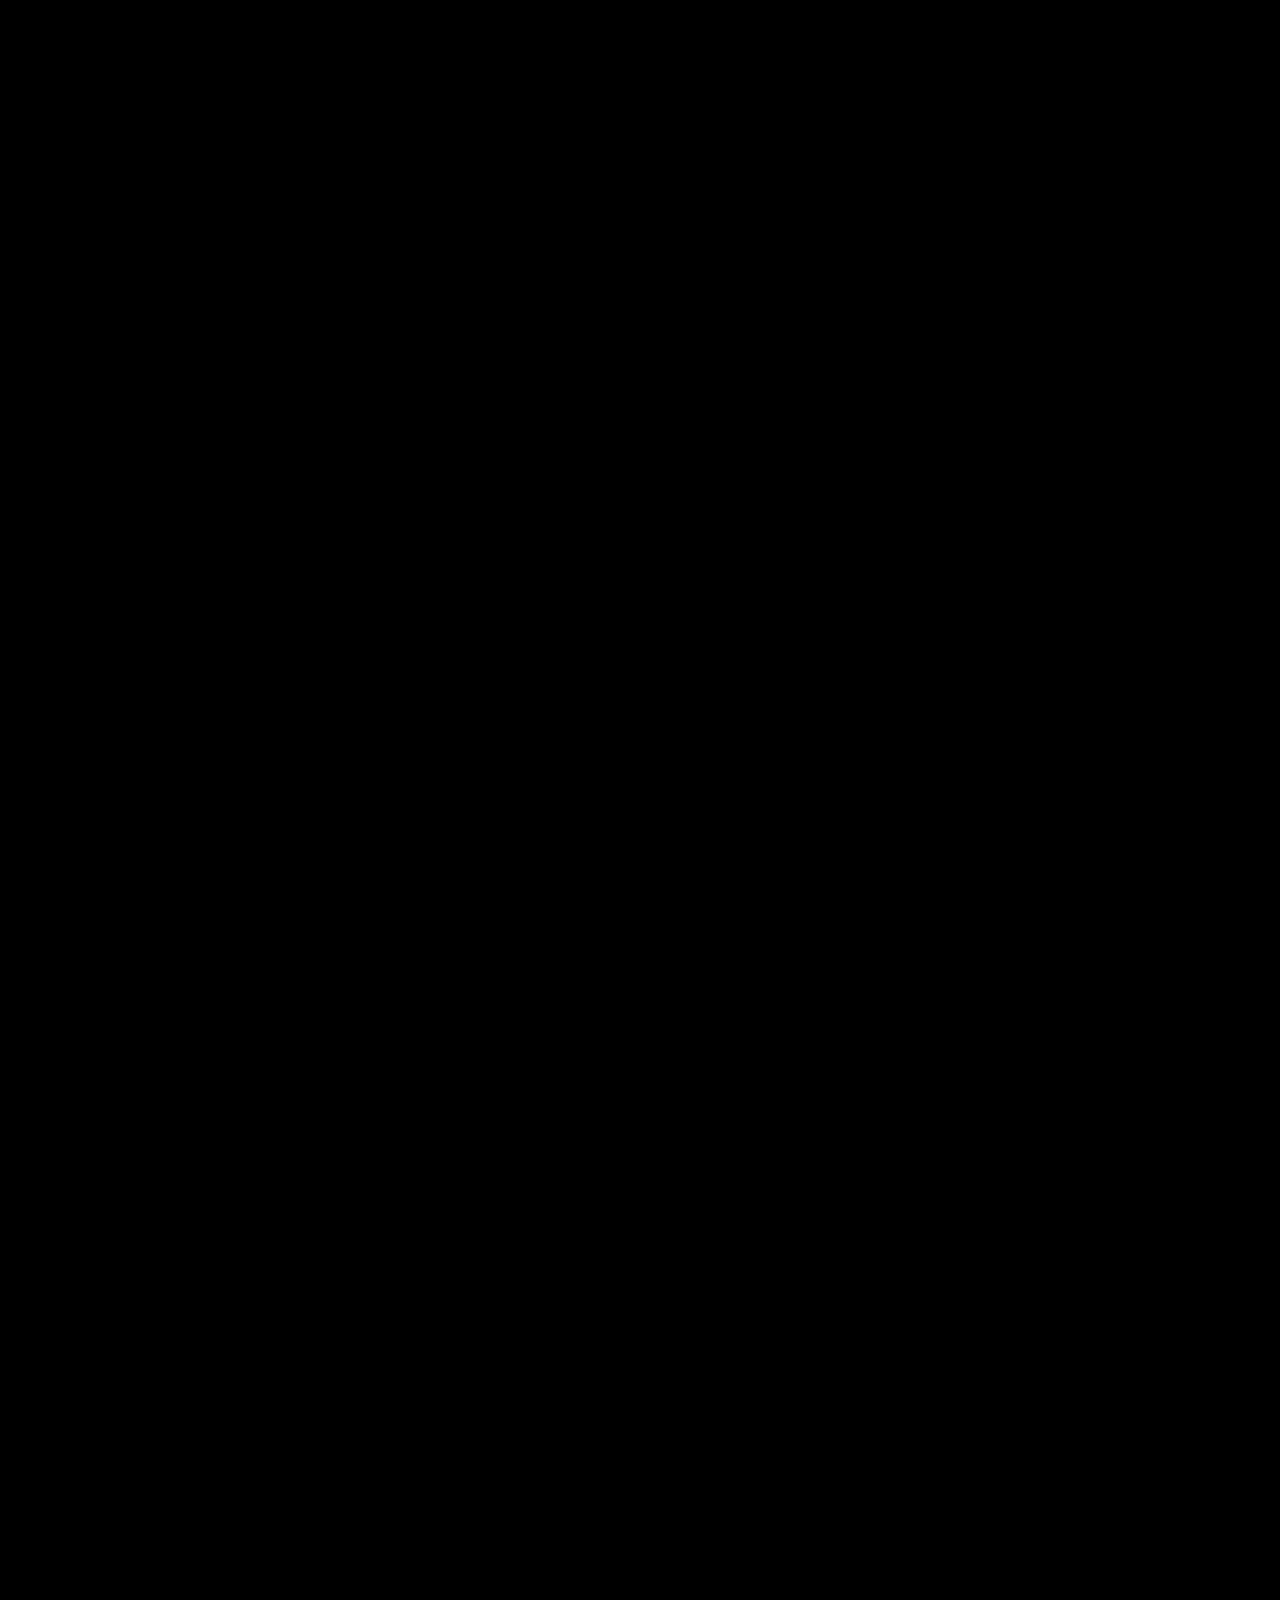
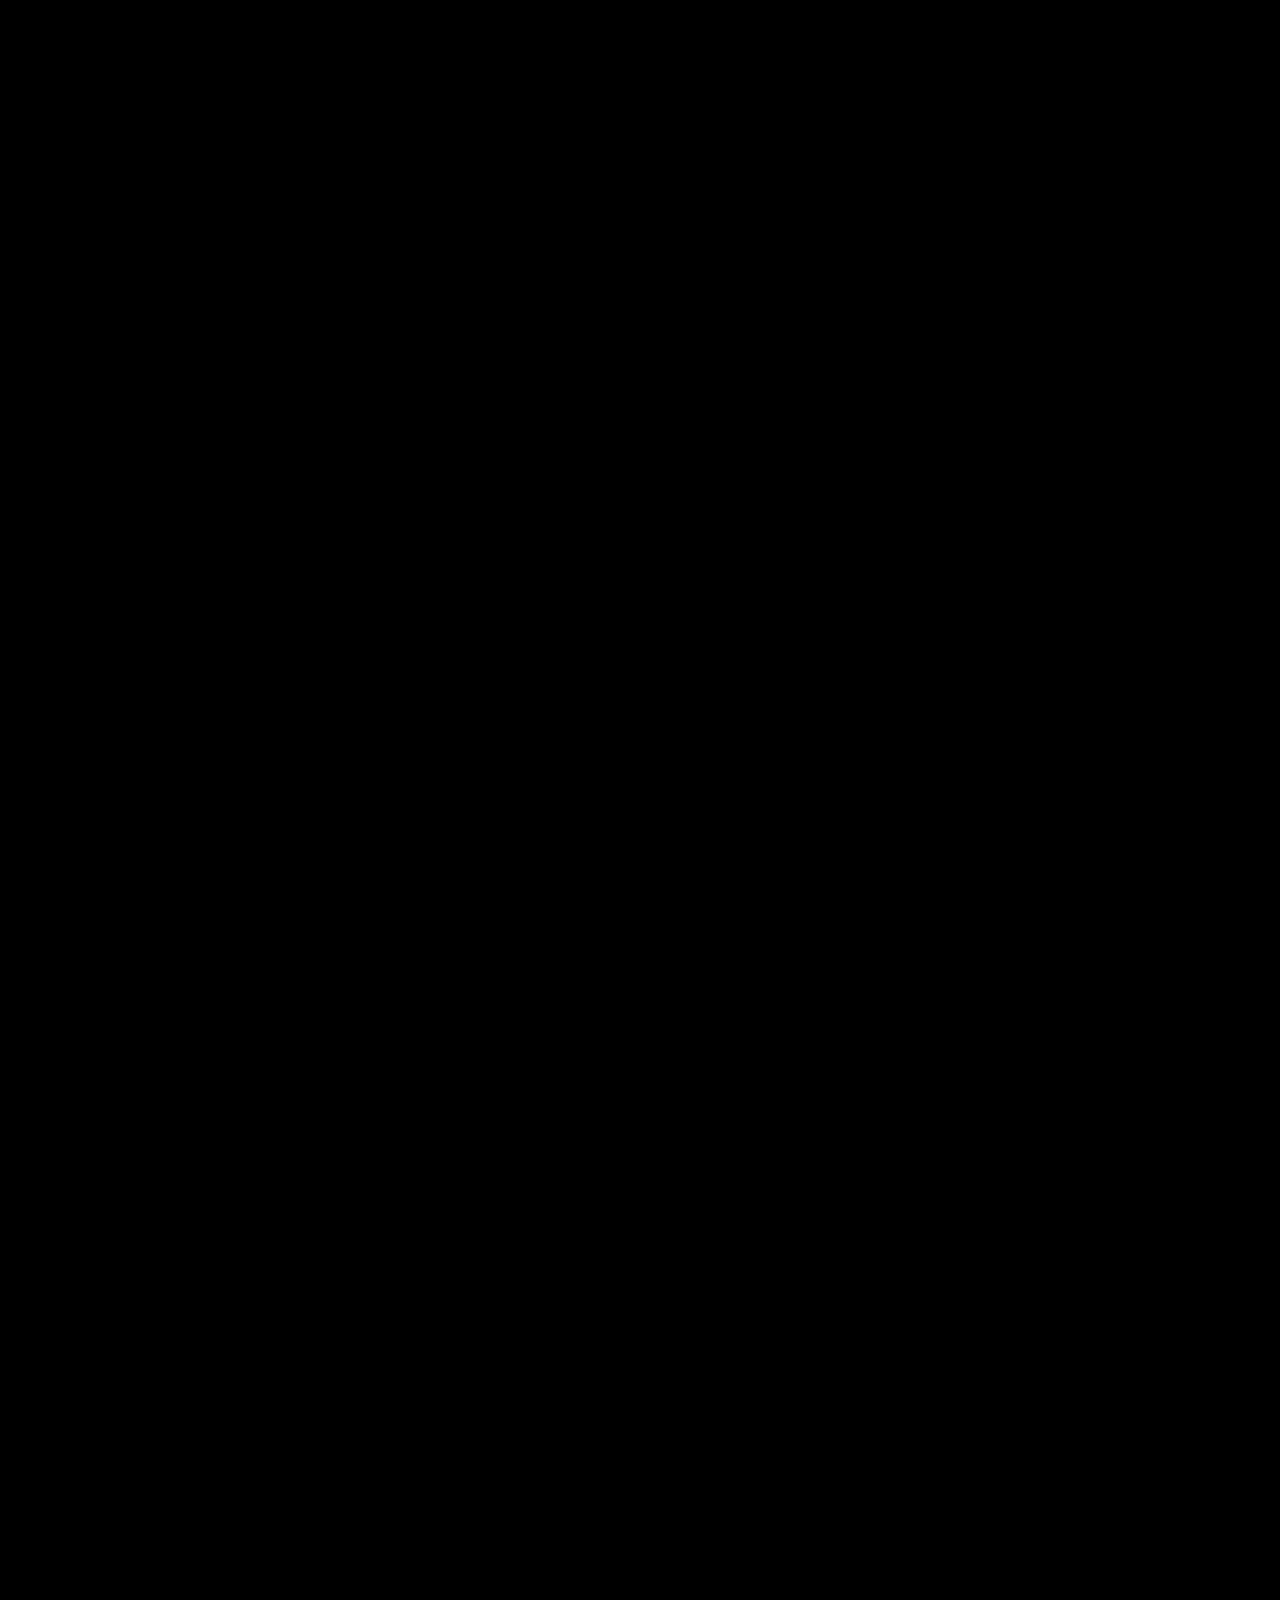
==== commit bce36726: "Rewrite the story as one partnership - Headline: Two life paths, crossing in pursuit of one perfect " ====
--- a/index.html
+++ b/index.html
@@ -141,9 +141,9 @@
 
       <!-- story -->
       <article class="cap cap-story" data-cap="story">
-        <h2>Two people. One car.</h2>
-        <p>Alec Cartio, the specialist at the front of every E31 thread, and Michael Keeby, an owner who waited more than twenty years for his 850Ci. A search for parts became a partnership.</p>
-        <p class="story-name">31 is the chassis code. E31. It's the only car we work on.</p>
+        <h2>Two life paths. One perfect car.</h2>
+        <p>Alec Cartio and Michael Keeby met over a search for parts. Help and guidance became a friendship, and the friendship became a partnership.</p>
+        <p class="story-name">31 is the chassis code. We pride ourselves on setting the flagship standard for these cars, through restoration and innovation.</p>
         <button class="btn btn-line" type="button" data-open="story">Read the story</button>
       </article>
 
--- a/assets/css/site.css
+++ b/assets/css/site.css
@@ -546,3 +546,16 @@
 .btn, .nav-btn, .tile, .lc, .card, .res, .svc a { transition-duration: .35s; transition-timing-function: cubic-bezier(.2,.7,.2,1); }
 html { scroll-behavior: auto; }
 @media (prefers-reduced-motion: reduce) { .rv-on { opacity: 1 !important; transform: none !important; } .panel-box, .panel-back { animation: none; } }
+
+/* story, revised: one flowing piece, no part labels */
+.st-open h2 { font-size: clamp(42px, 5.4vw, 72px); line-height: 1.02; max-width: 12em; }
+.st-part h3 { margin-top: 0; }
+.st-prose { display: grid; gap: 22px; max-width: 34em; }
+.st-prose p, .st-thread p:not(.st-mark) { font: 400 clamp(17px, 1.4vw, 19px)/1.7 var(--serif); color: #d8d0c3; }
+.st-prose p:first-child::first-letter { float: left; font: 400 4.1em/.8 var(--serif); color: var(--gold-hi); margin: .08em .1em 0 0; }
+.st-thread { position: relative; display: grid; gap: 30px; max-width: 34em; padding-left: 30px; }
+.st-thread::before { content: ""; position: absolute; left: 4px; top: 8px; bottom: 8px; width: 1px; background: linear-gradient(rgba(211,180,138,.6), rgba(211,180,138,.08)); }
+.st-thread > div { position: relative; }
+.st-thread > div::before { content: ""; position: absolute; left: -30px; top: 5px; width: 9px; height: 9px; border-radius: 50%; background: #0f0e0c; box-shadow: 0 0 0 1.5px var(--gold); }
+.st-mark { font: 700 11.5px/1 var(--sans); letter-spacing: .18em; text-transform: uppercase; color: var(--gold); margin-bottom: 10px; }
+.st-quote p { max-width: 20em; }
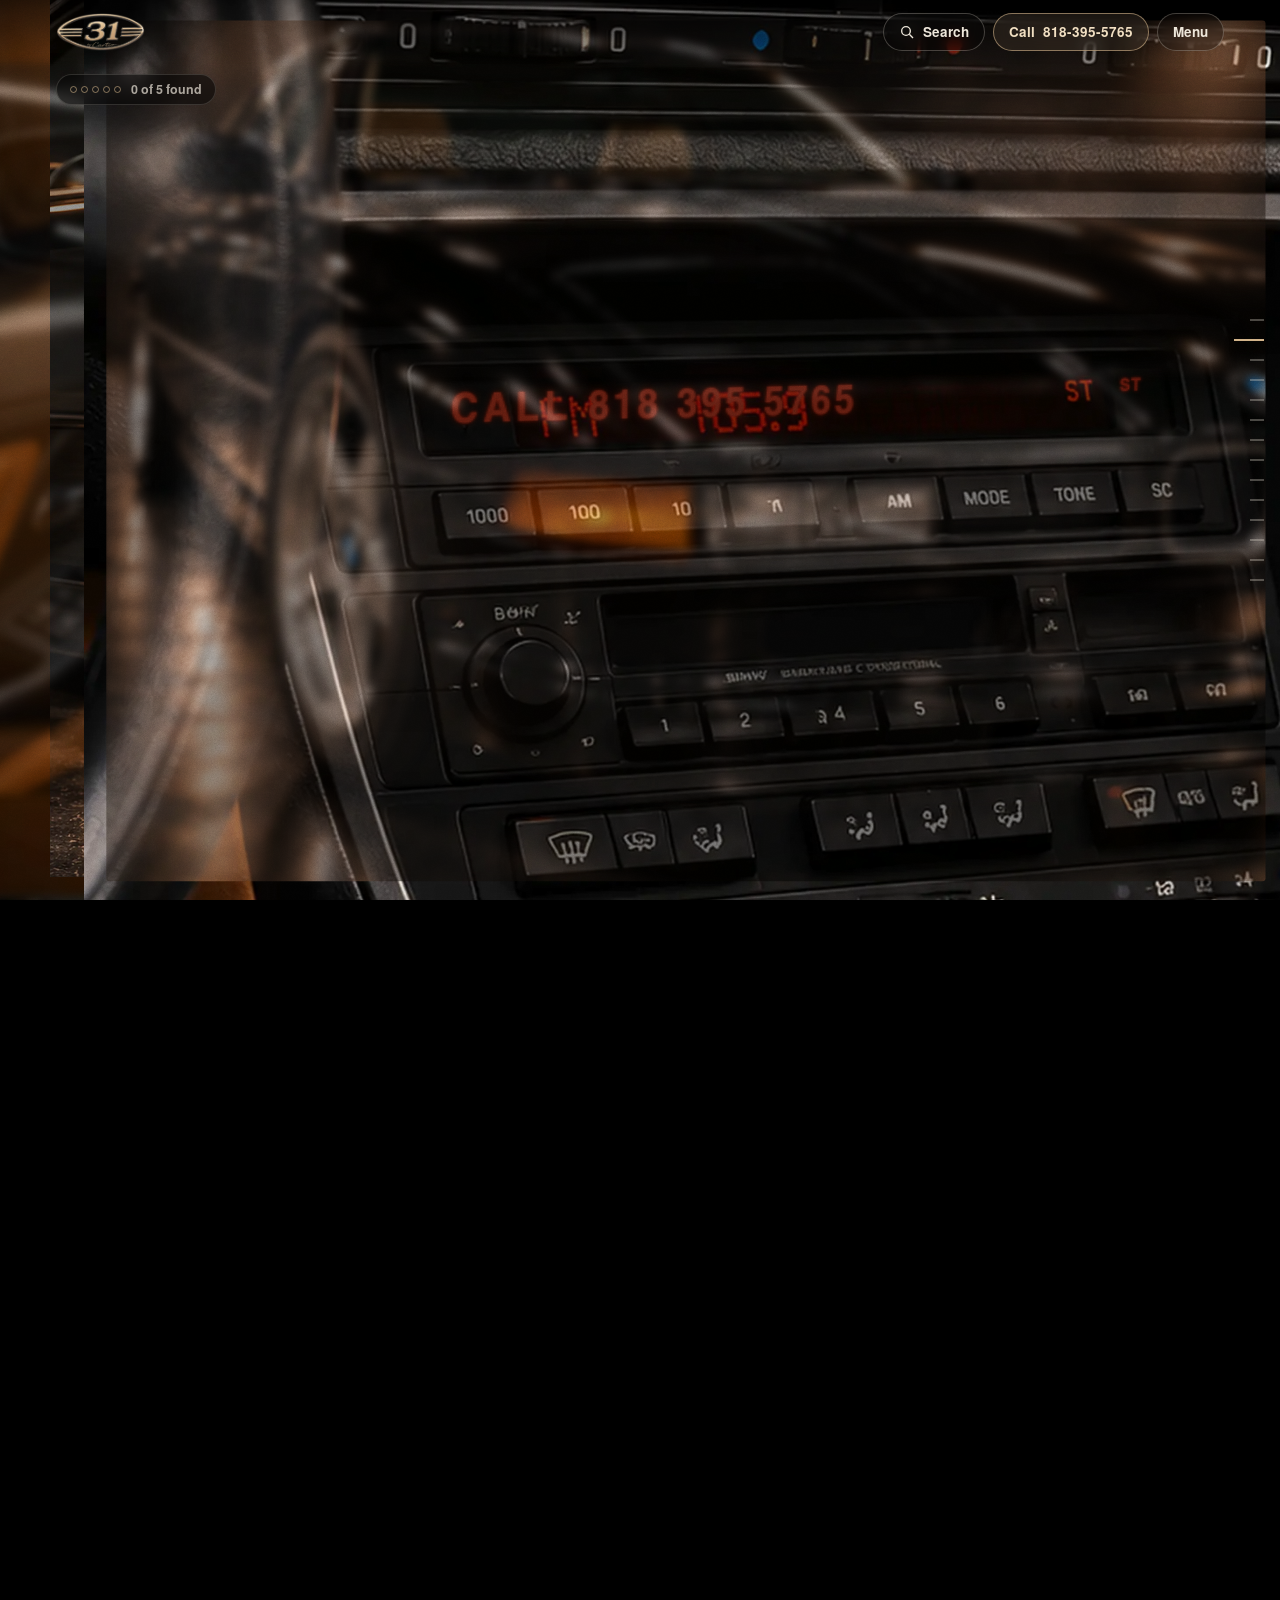
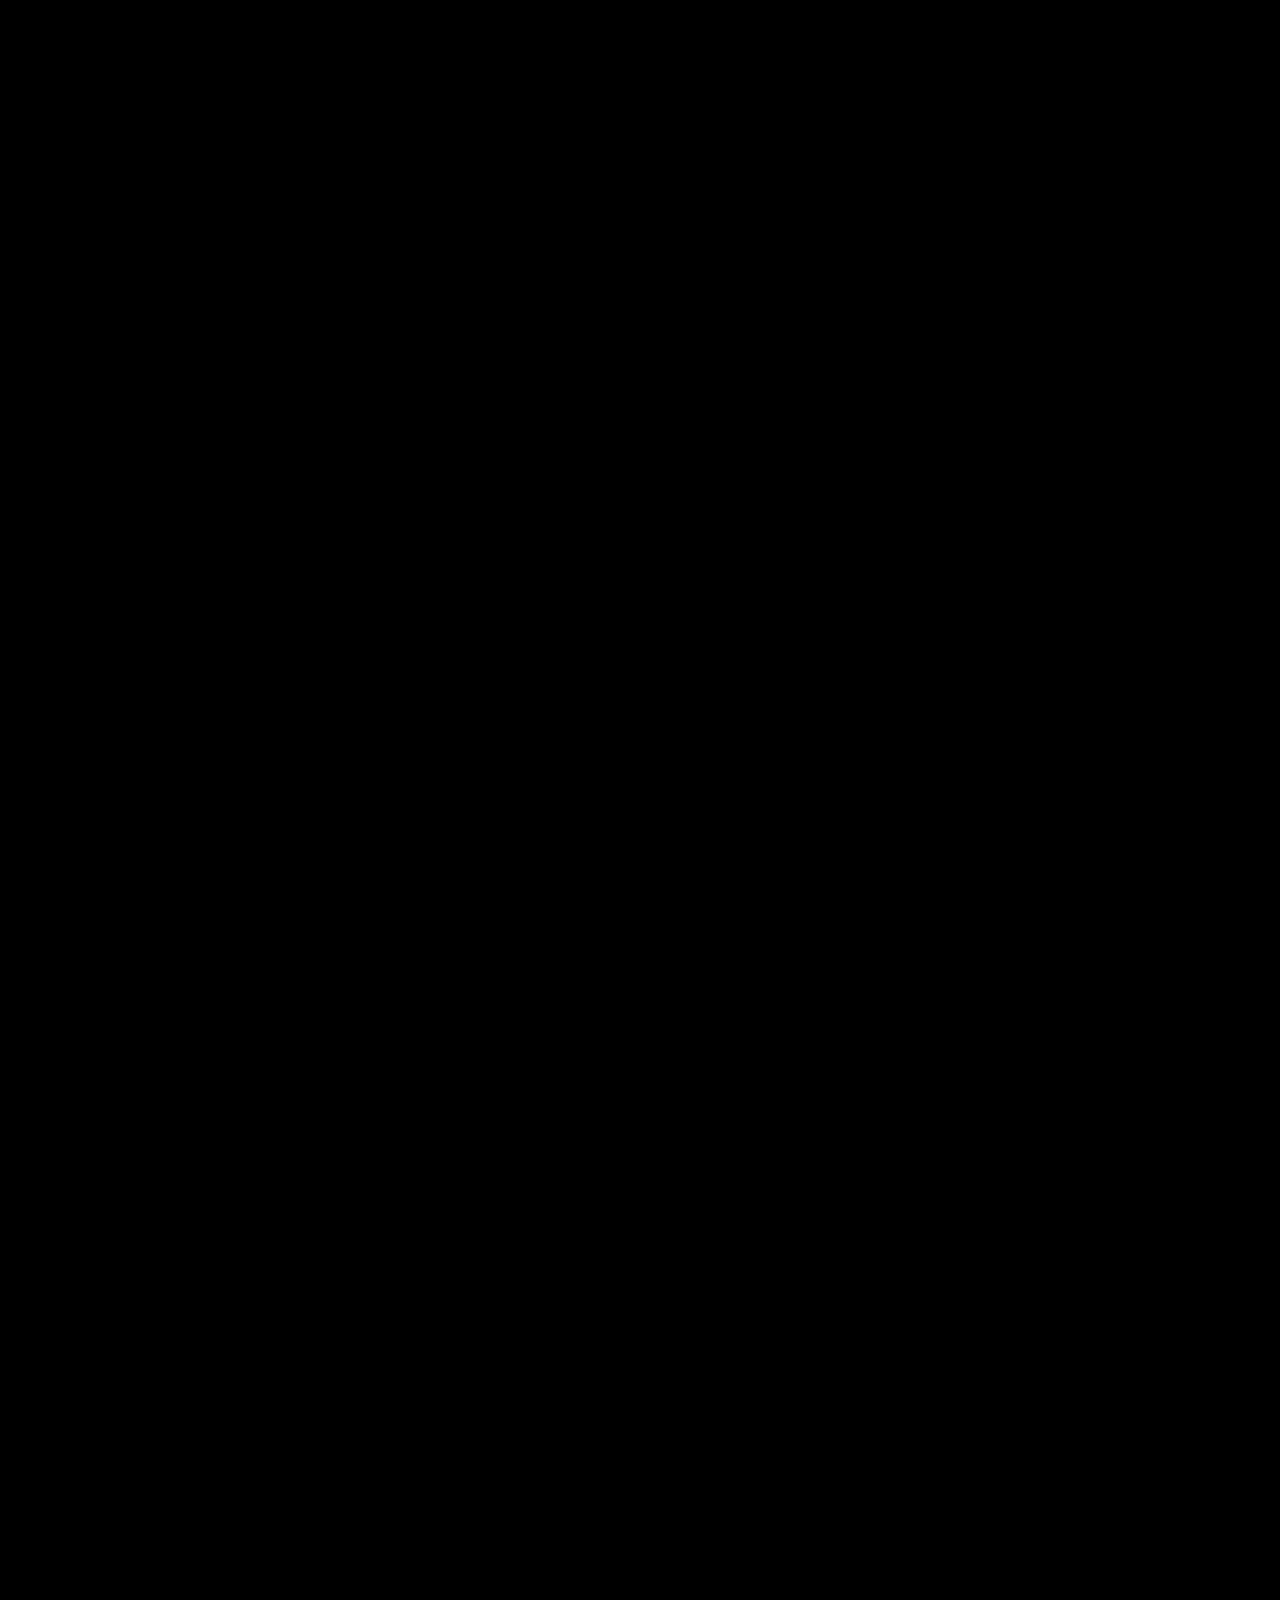
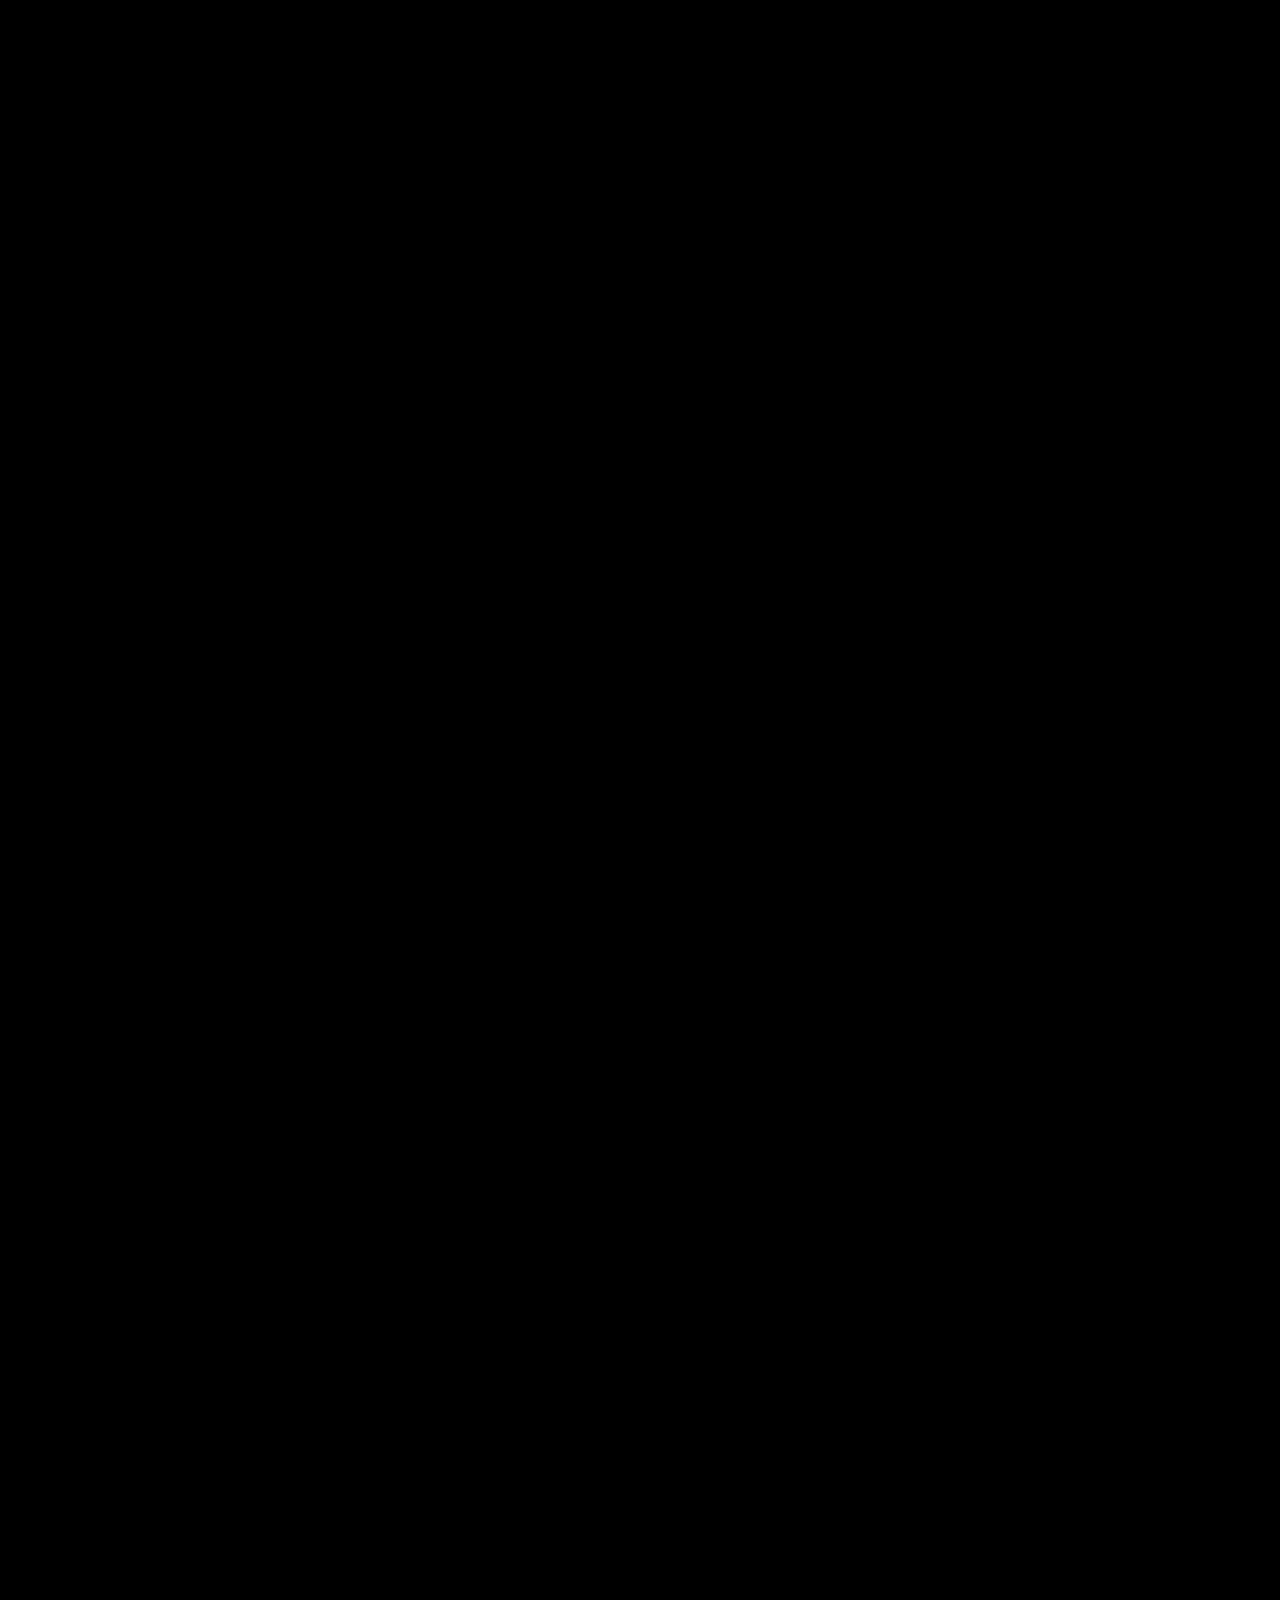
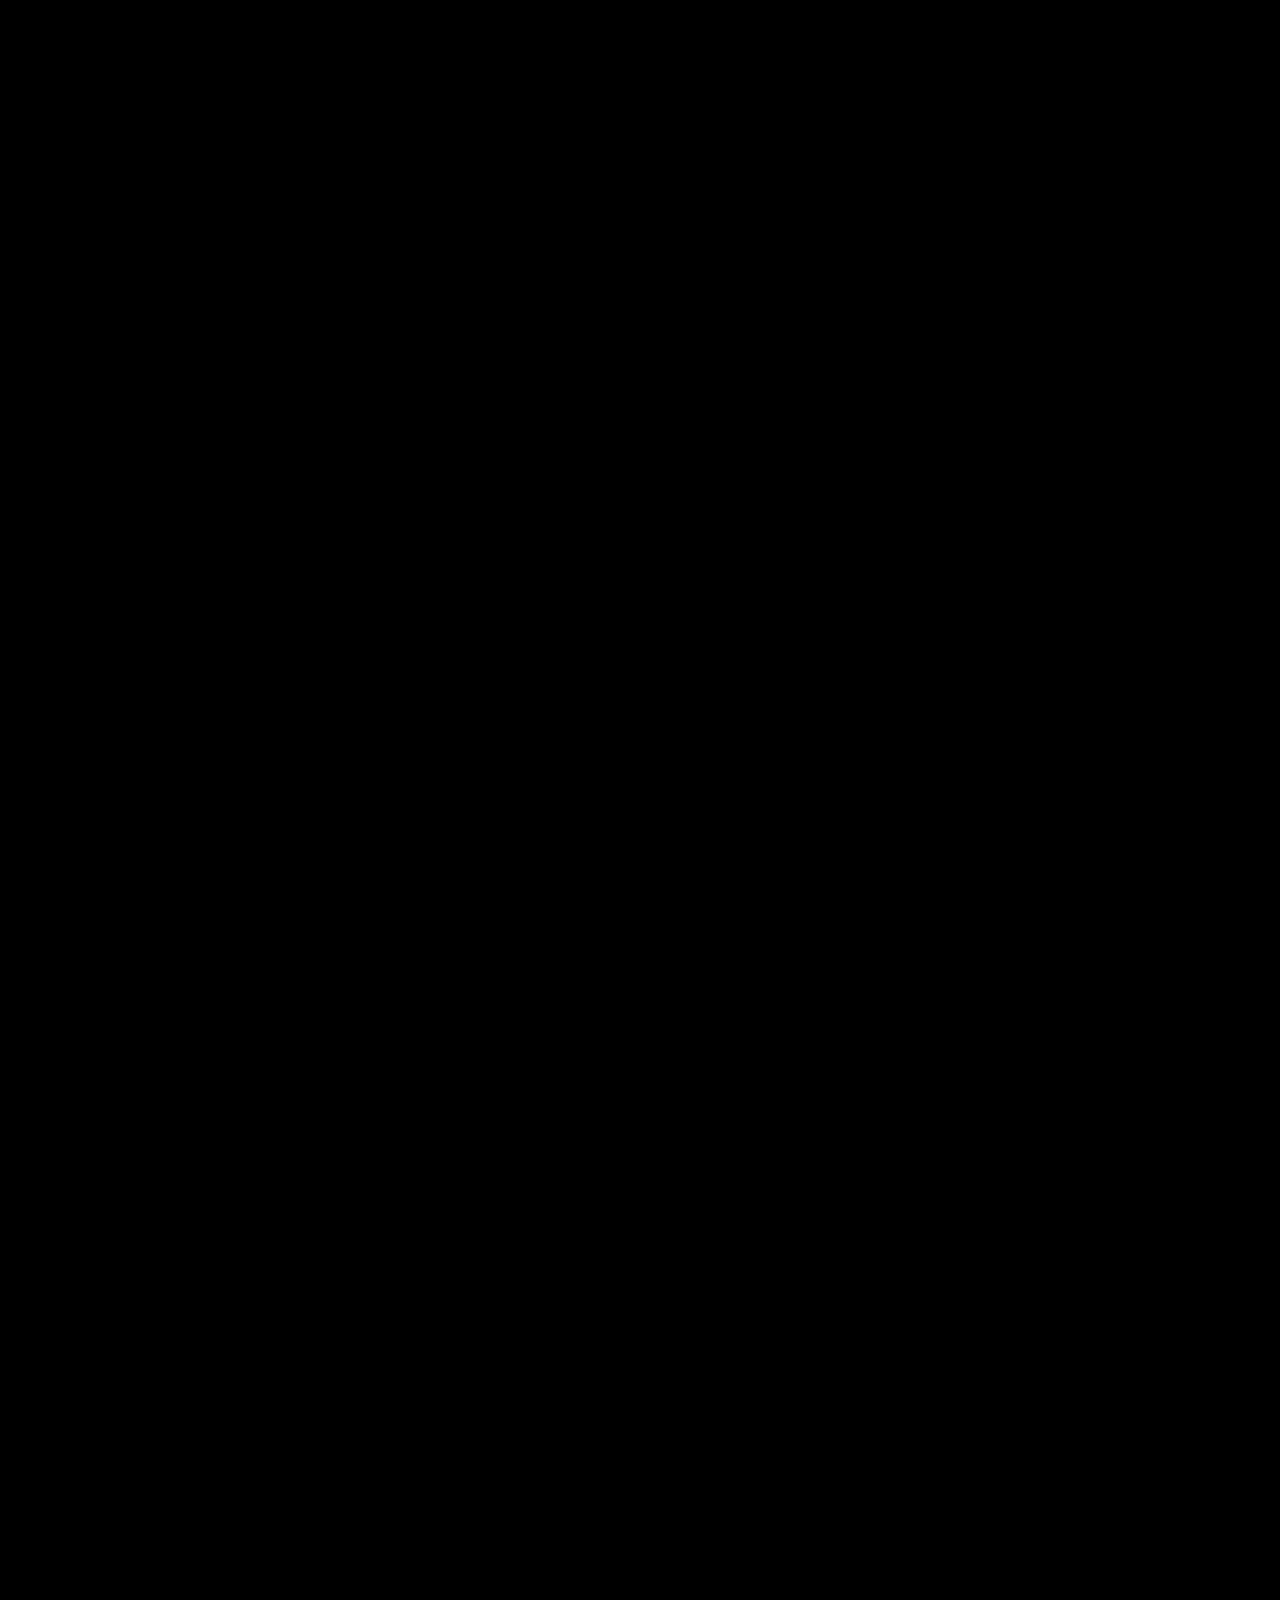
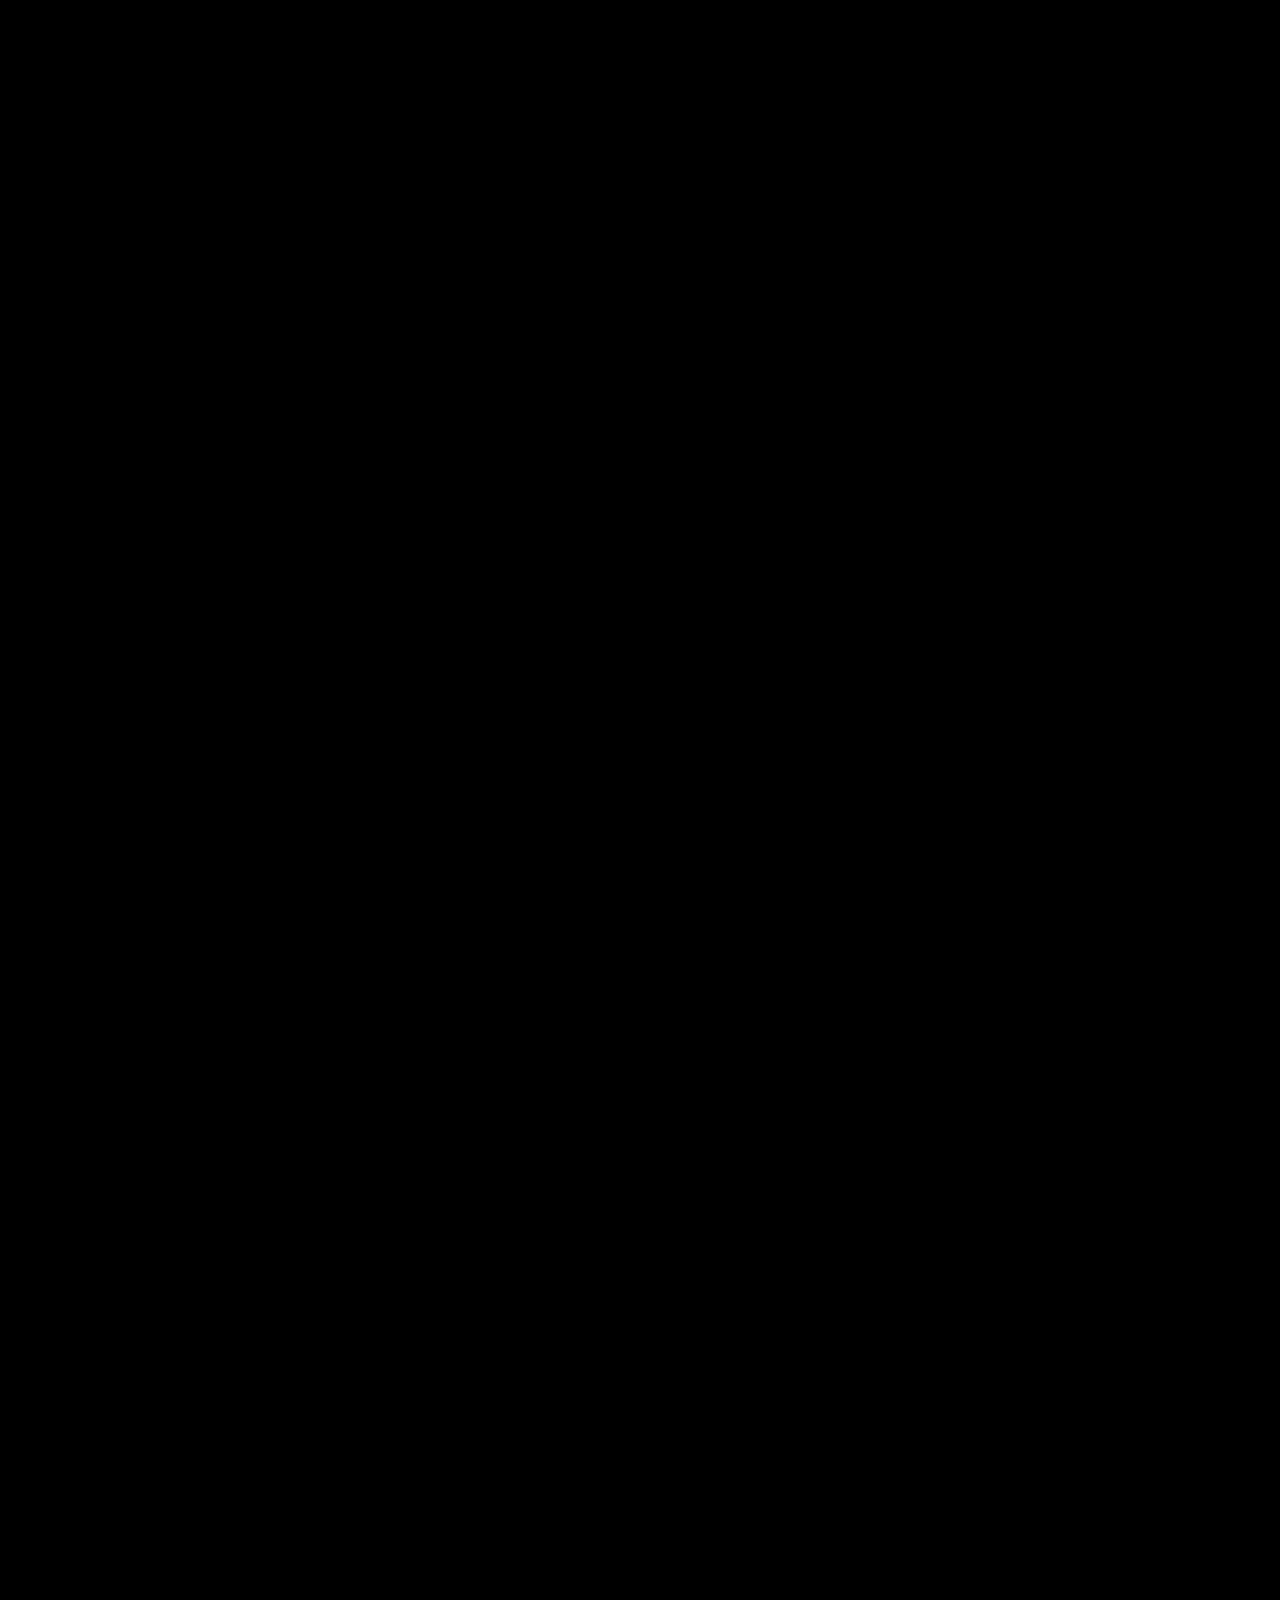
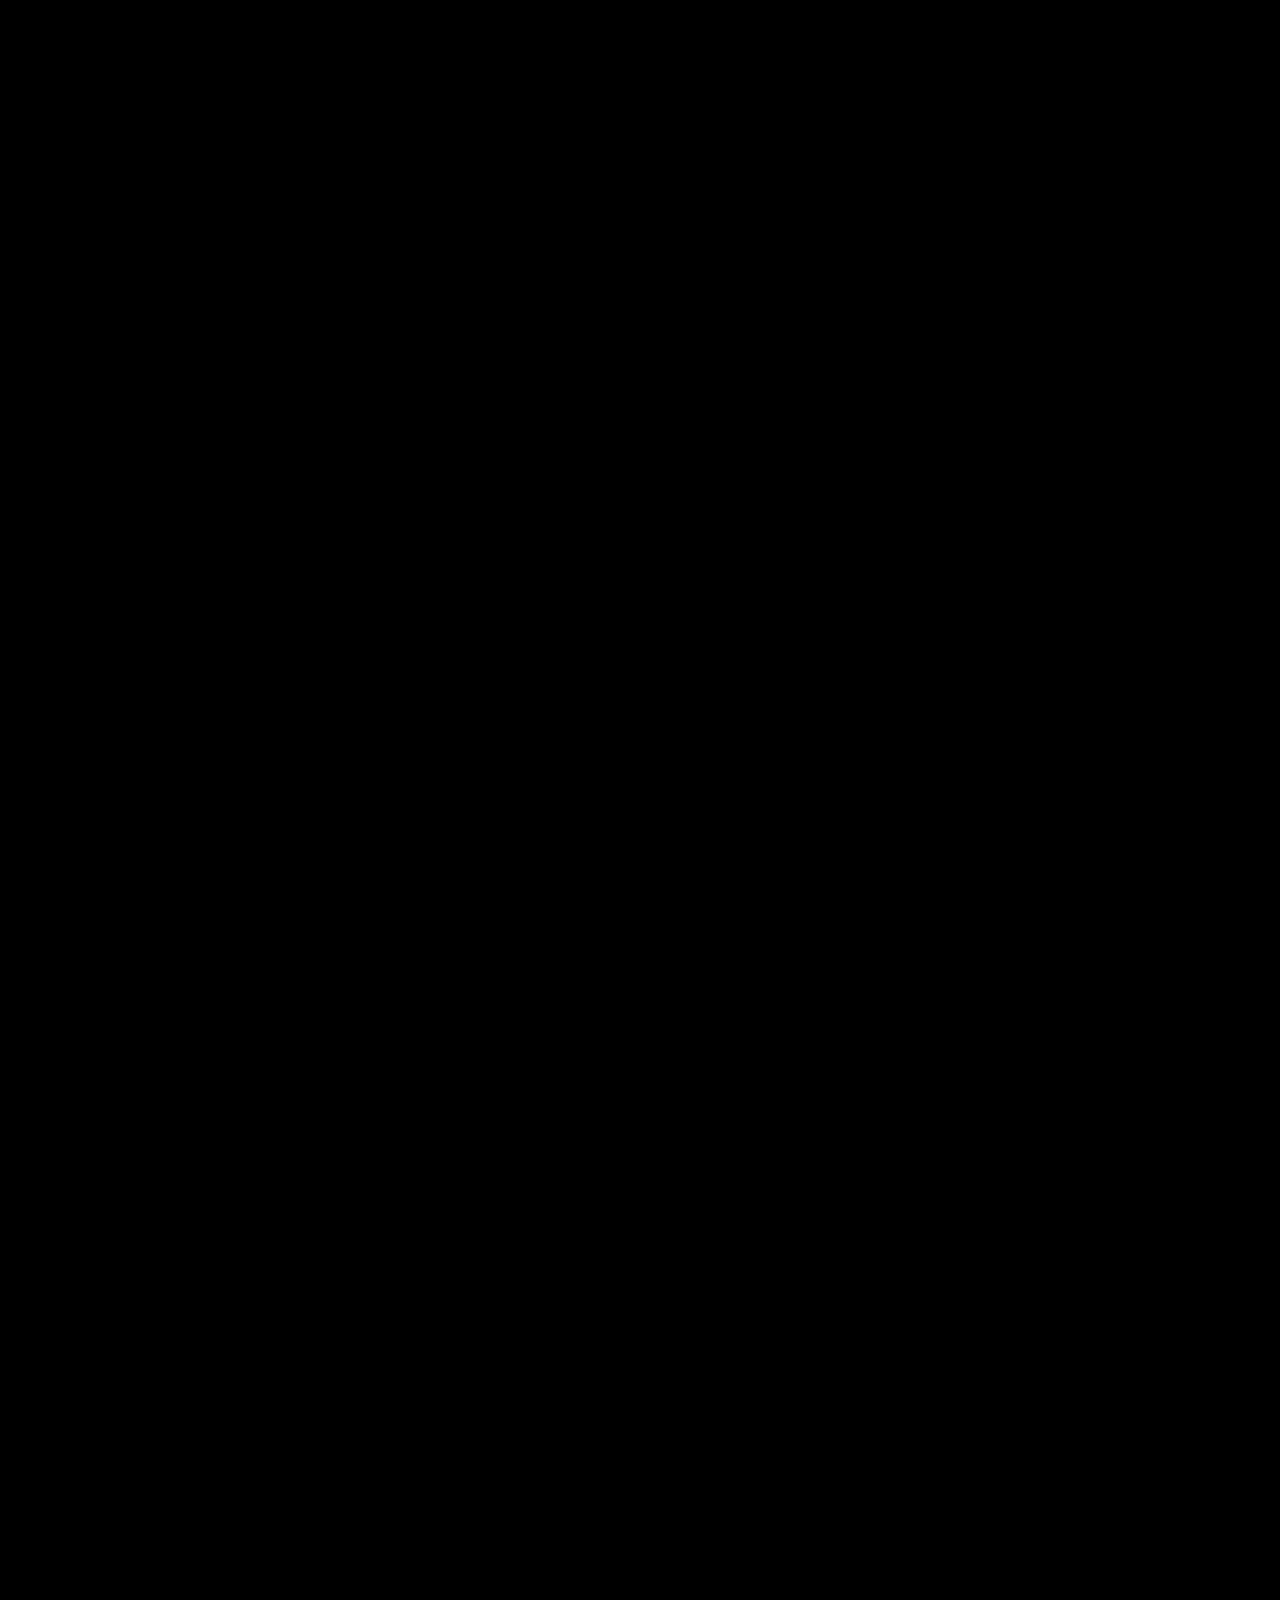
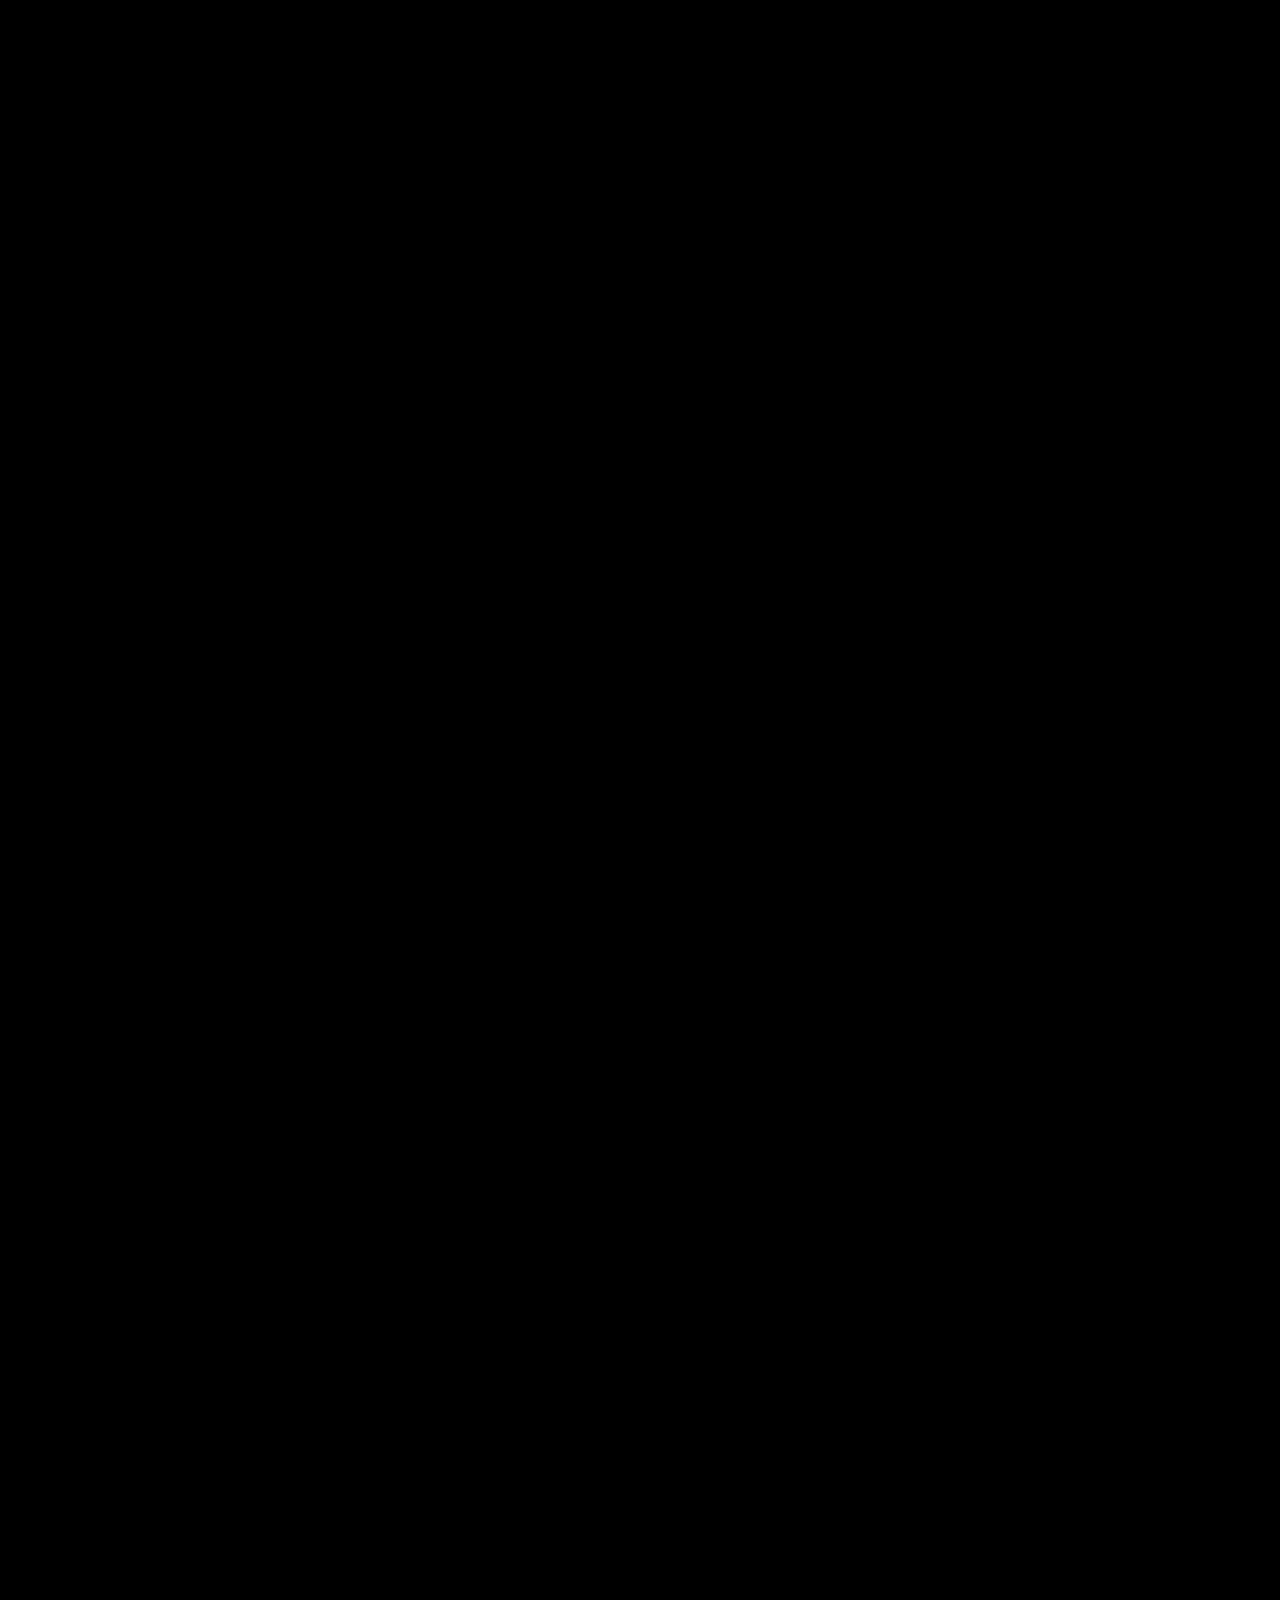
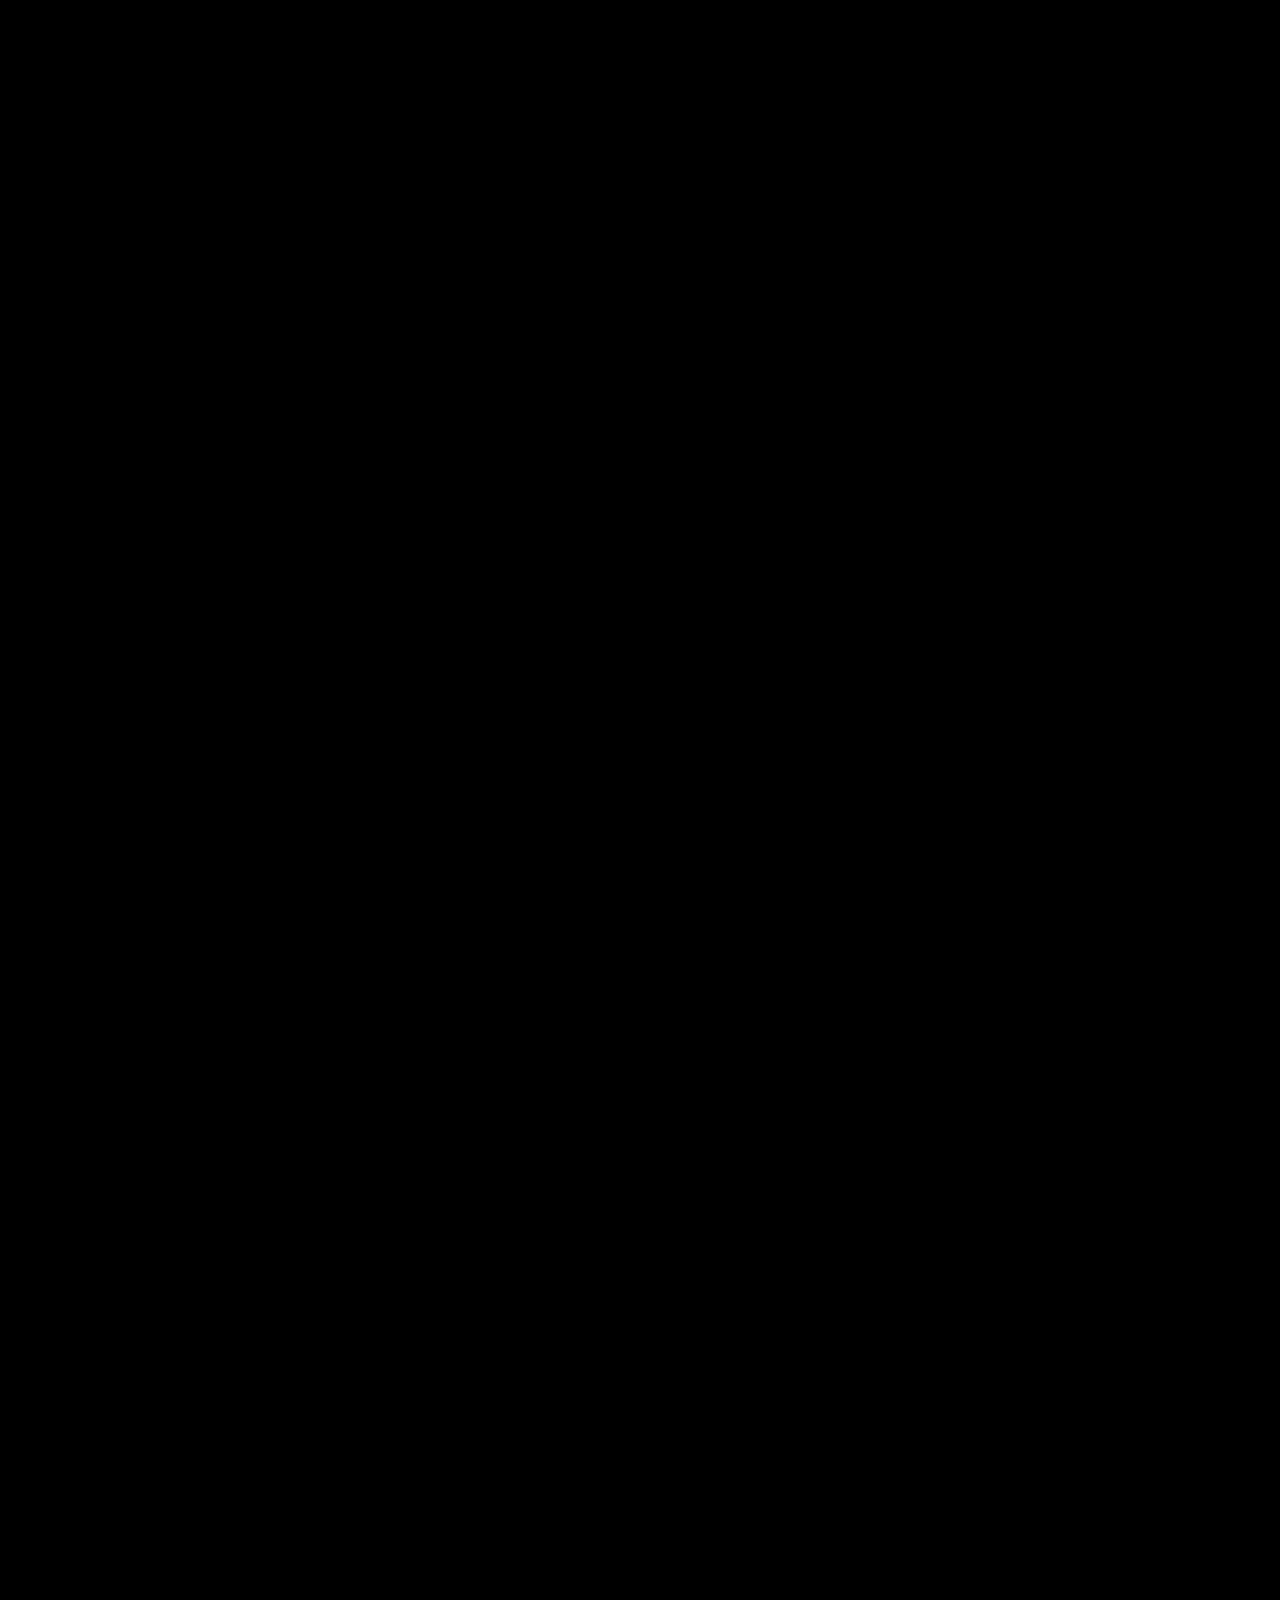
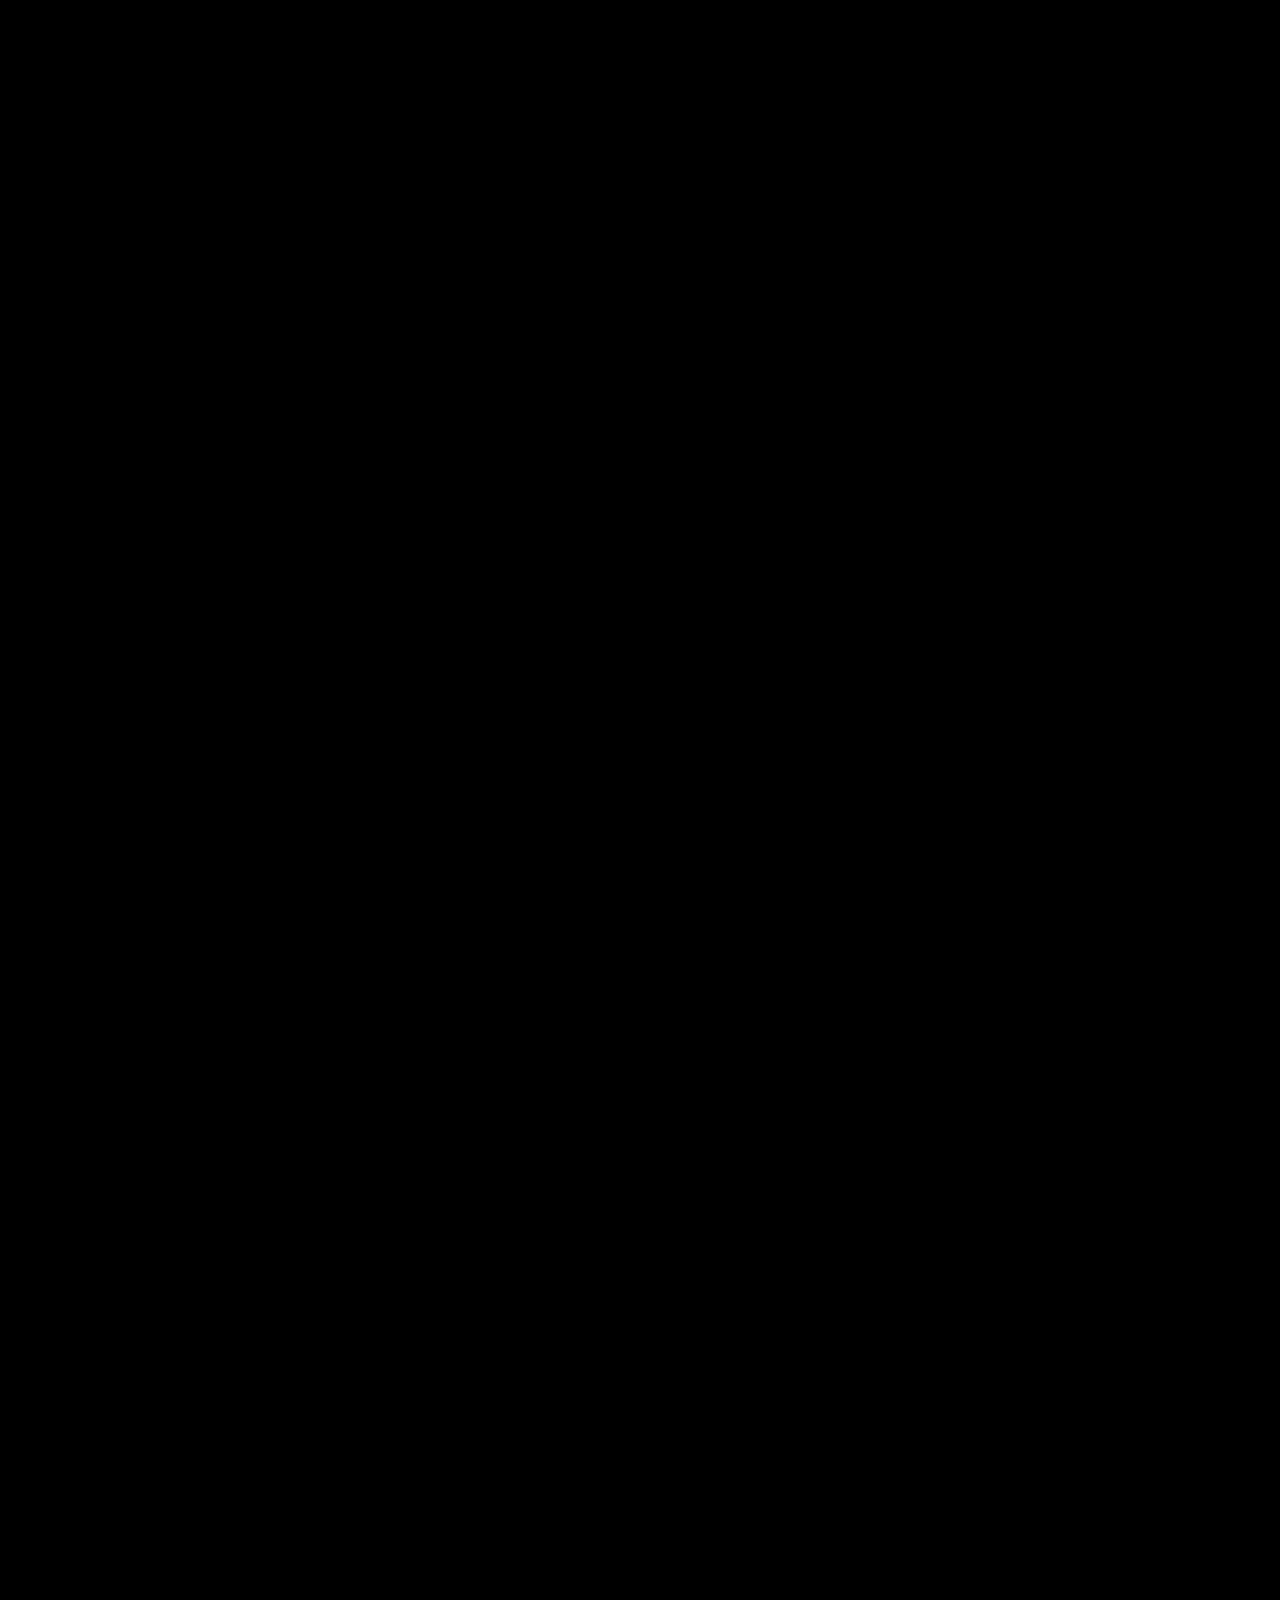
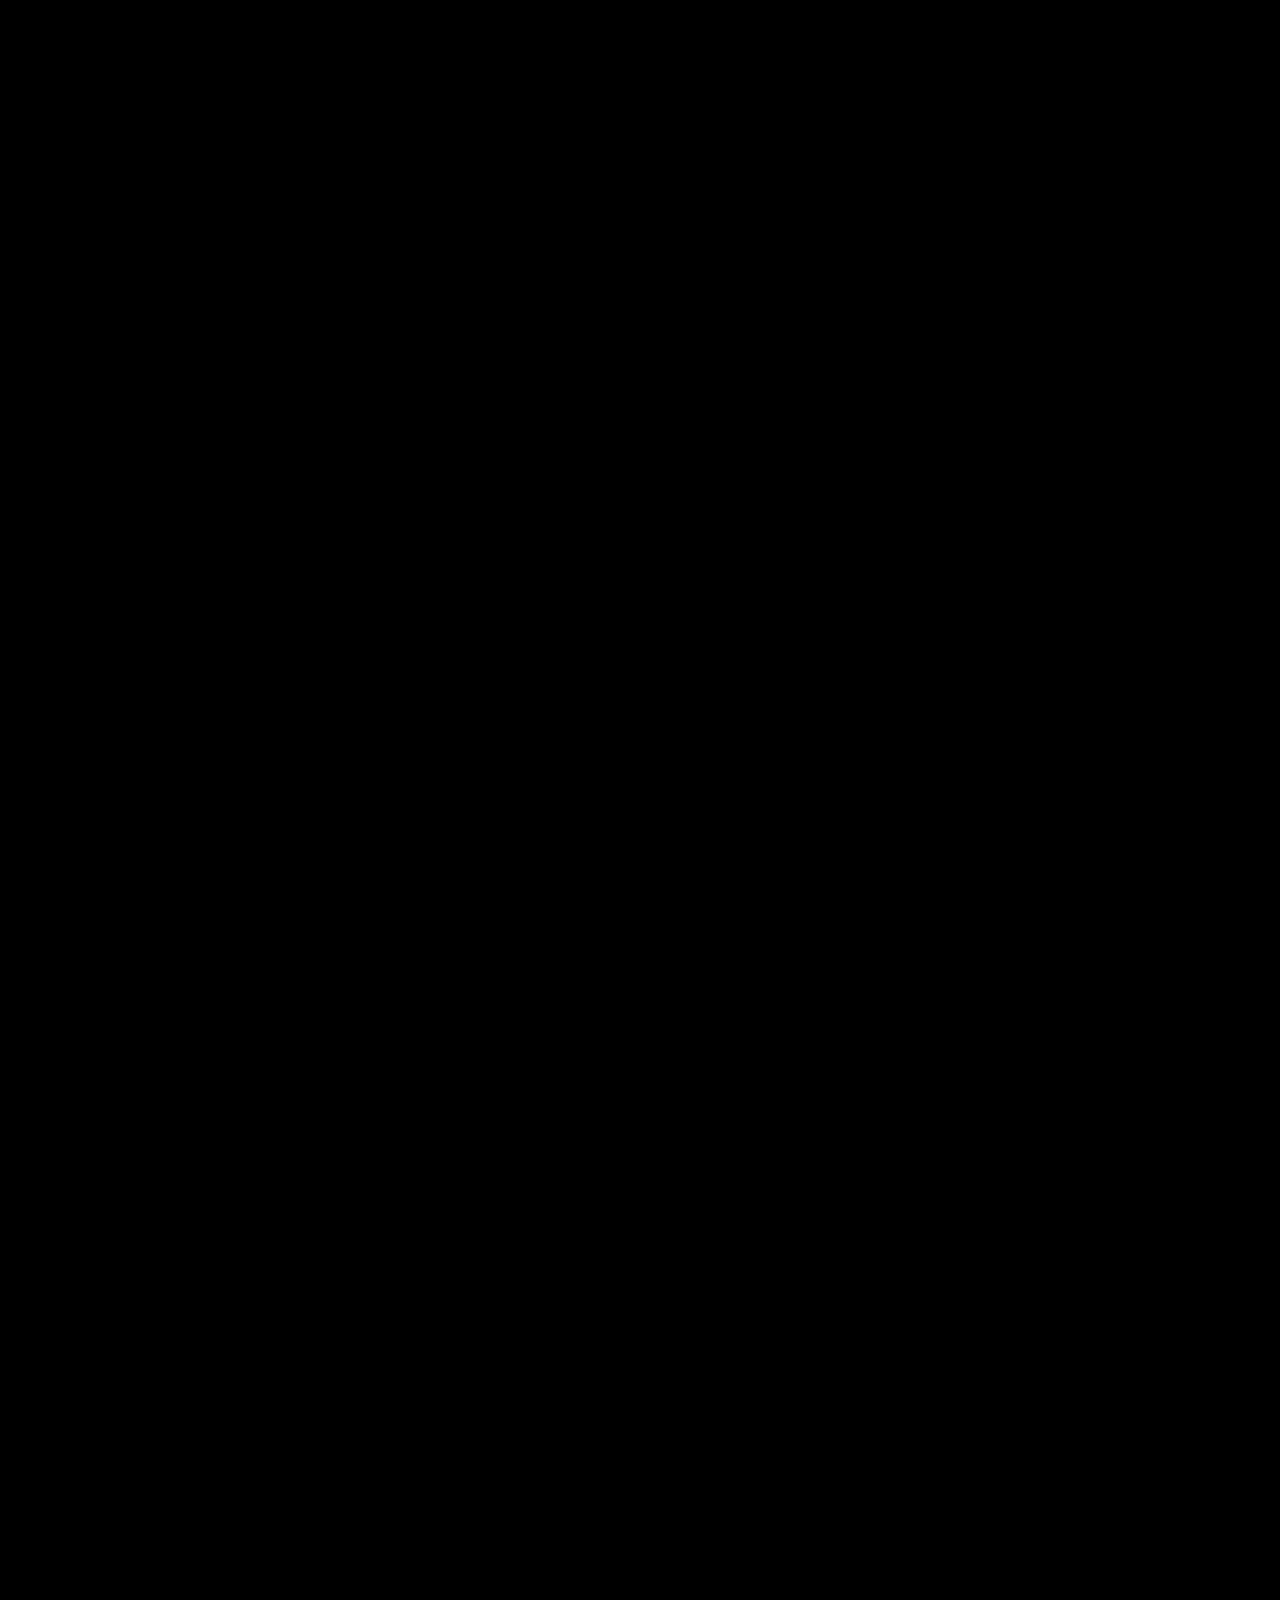
==== commit 114f232f: "Story: production numbers by model, larger type, Michael's quote, drop the chassis-code line Co-Auth" ====
--- a/index.html
+++ b/index.html
@@ -143,7 +143,6 @@
       <article class="cap cap-story" data-cap="story">
         <h2>Two life paths. One perfect car.</h2>
         <p>Alec Cartio and Michael Keeby met over a search for parts. Help and guidance became a friendship, and the friendship became a partnership.</p>
-        <p class="story-name">31 is the chassis code. We pride ourselves on setting the flagship standard for these cars, through restoration and innovation.</p>
         <button class="btn btn-line" type="button" data-open="story">Read the story</button>
       </article>
 
--- a/assets/css/site.css
+++ b/assets/css/site.css
@@ -559,3 +559,23 @@
 .st-thread > div::before { content: ""; position: absolute; left: -30px; top: 5px; width: 9px; height: 9px; border-radius: 50%; background: #0f0e0c; box-shadow: 0 0 0 1.5px var(--gold); }
 .st-mark { font: 700 11.5px/1 var(--sans); letter-spacing: .18em; text-transform: uppercase; color: var(--gold); margin-bottom: 10px; }
 .st-quote p { max-width: 20em; }
+
+/* story: larger type, production table */
+.st-eyebrow, .st-mark, .st-quote cite { font-size: 13.5px; }
+.st-lead { font-size: clamp(23px, 2.3vw, 29px); }
+.st-prose p, .st-thread p:not(.st-mark), .st-body, .st-flow p { font-size: clamp(19px, 1.6vw, 21.5px); line-height: 1.7; }
+.st-ahead h4 { font-size: clamp(25px, 2.2vw, 29px); }
+.st-ahead p { font-size: clamp(18px, 1.5vw, 20px); line-height: 1.65; color: #cfc6b8; }
+.st-facts { margin-top: 56px; max-width: 640px; }
+.st-facts h4 { font: 400 clamp(26px, 2.4vw, 32px)/1.2 var(--serif); color: var(--gold-hi); margin: 0 0 14px; }
+.st-facts h4 + dl { margin-bottom: 44px; }
+.st-specs { margin-top: 0; max-width: none; }
+.st-specs div { grid-template-columns: 130px 1fr; font-size: 17.5px; padding: 15px 0; }
+.st-prod dd { display: flex; justify-content: space-between; align-items: baseline; gap: 16px; }
+.st-prod dd span { color: var(--bone-2); }
+.st-prod small { display: block; margin-top: 4px; font-size: 14.5px; color: rgba(237,230,218,.5); }
+.st-prod b { font: 400 26px/1 var(--serif); color: var(--bone); font-variant-numeric: tabular-nums; }
+.st-prod dt { color: var(--bone); font-weight: 700; }
+.st-prod .st-total b { color: var(--gold-hi); }
+.st-prod .st-total dt { color: var(--gold); }
+@media (max-width: 700px) { .st-specs div { grid-template-columns: 90px 1fr; font-size: 16px; } .st-prod b { font-size: 22px; } }
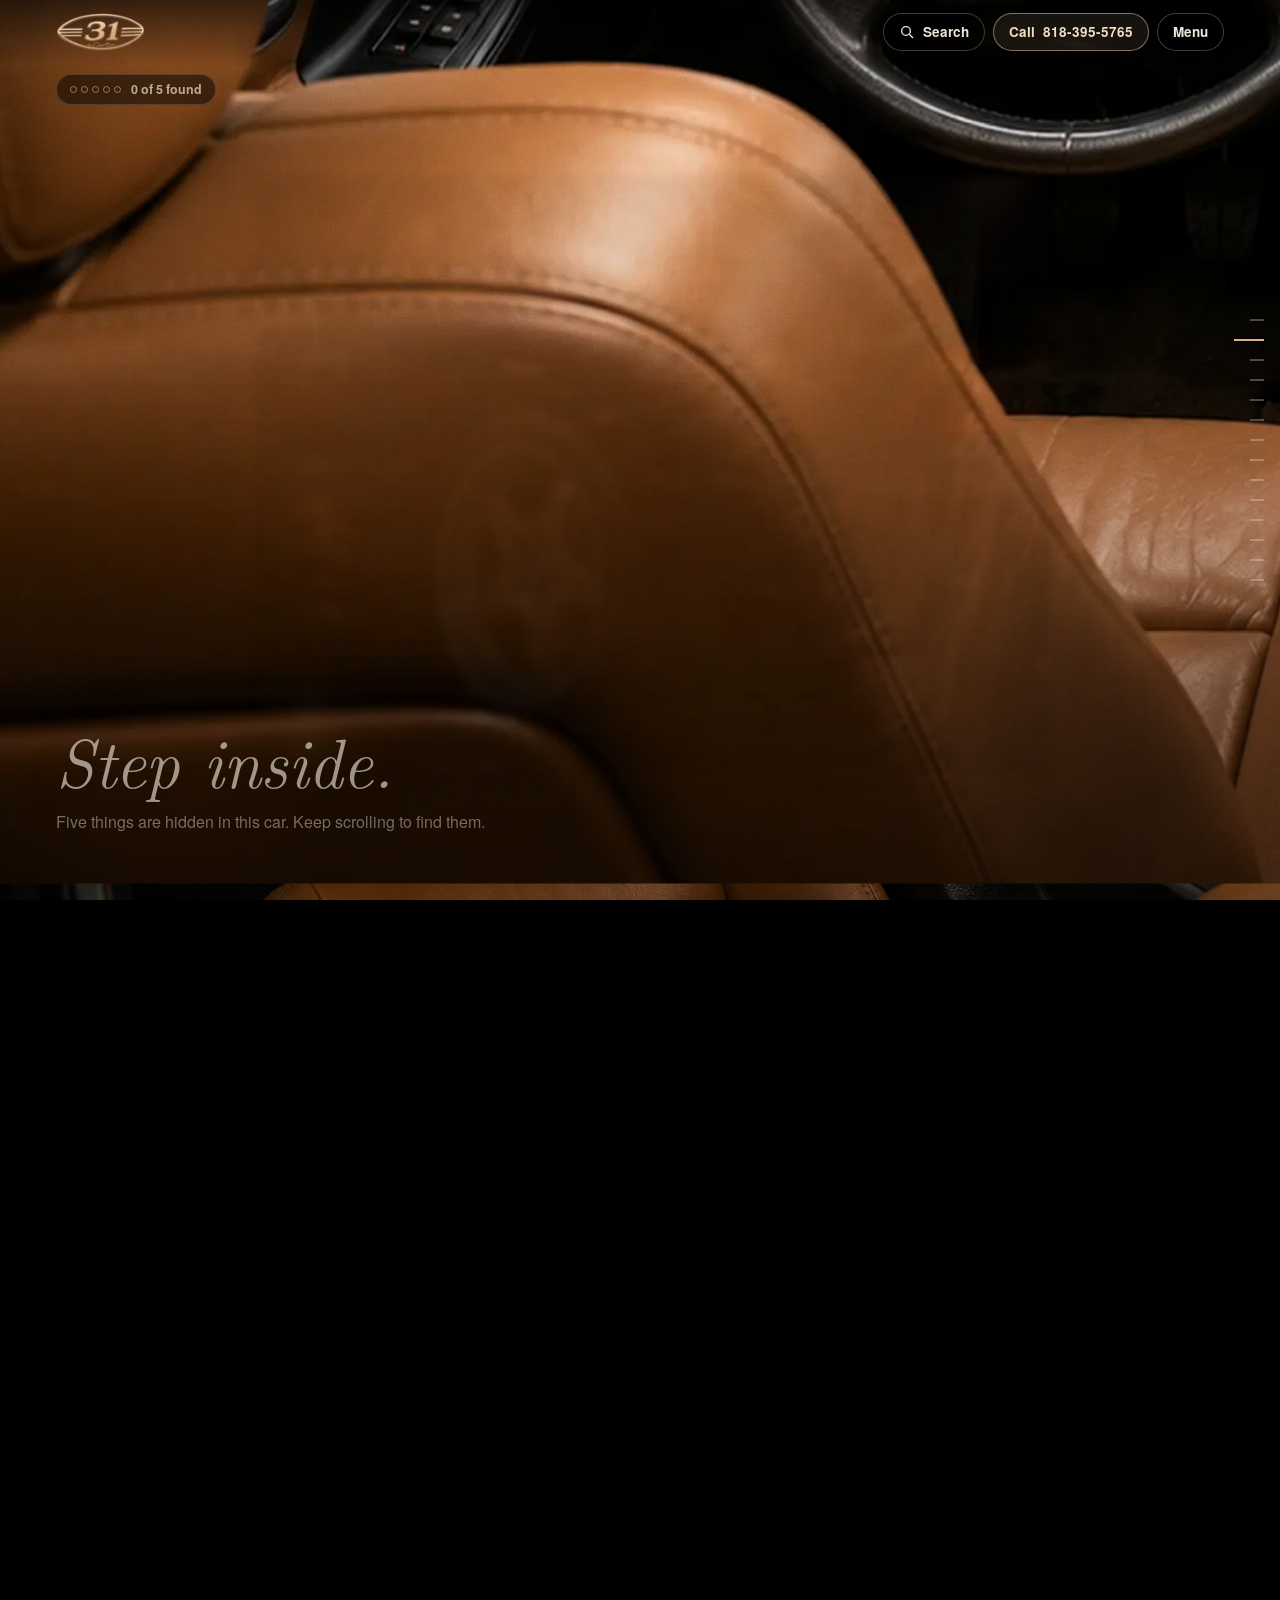
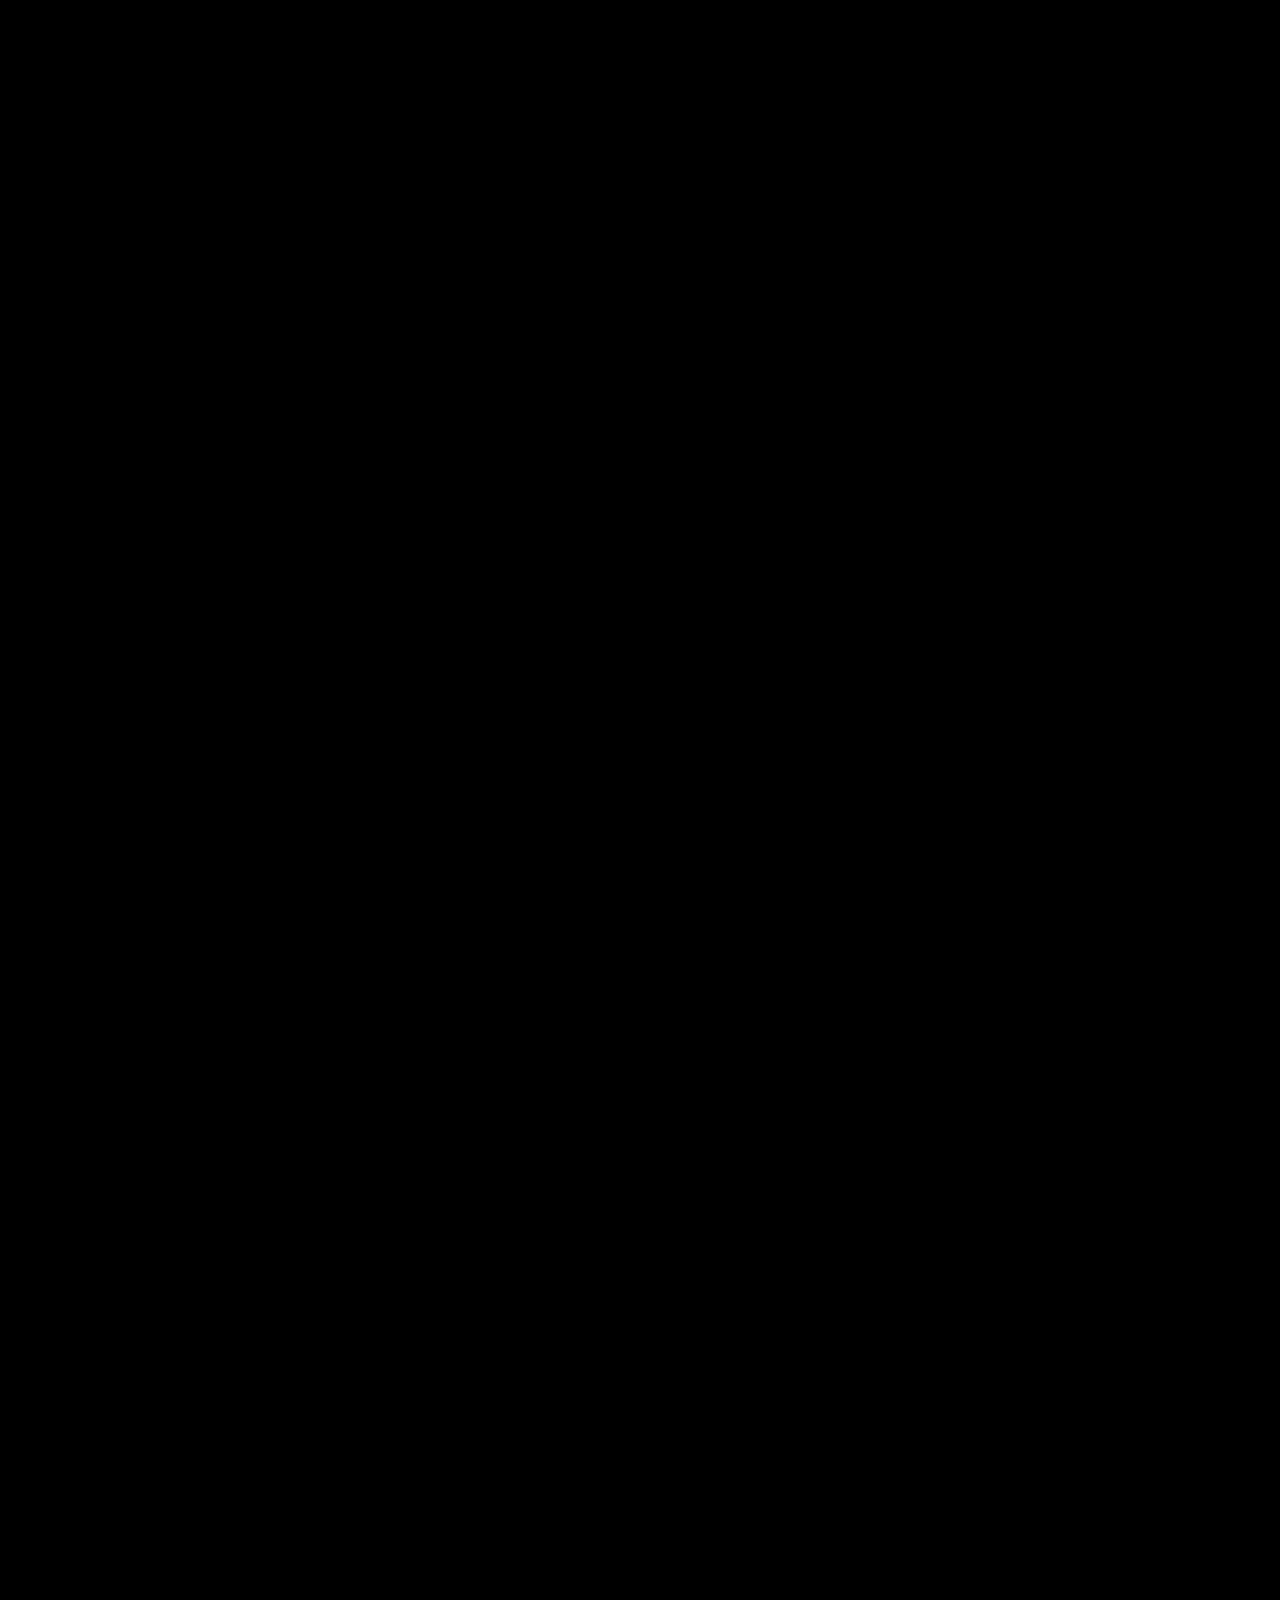
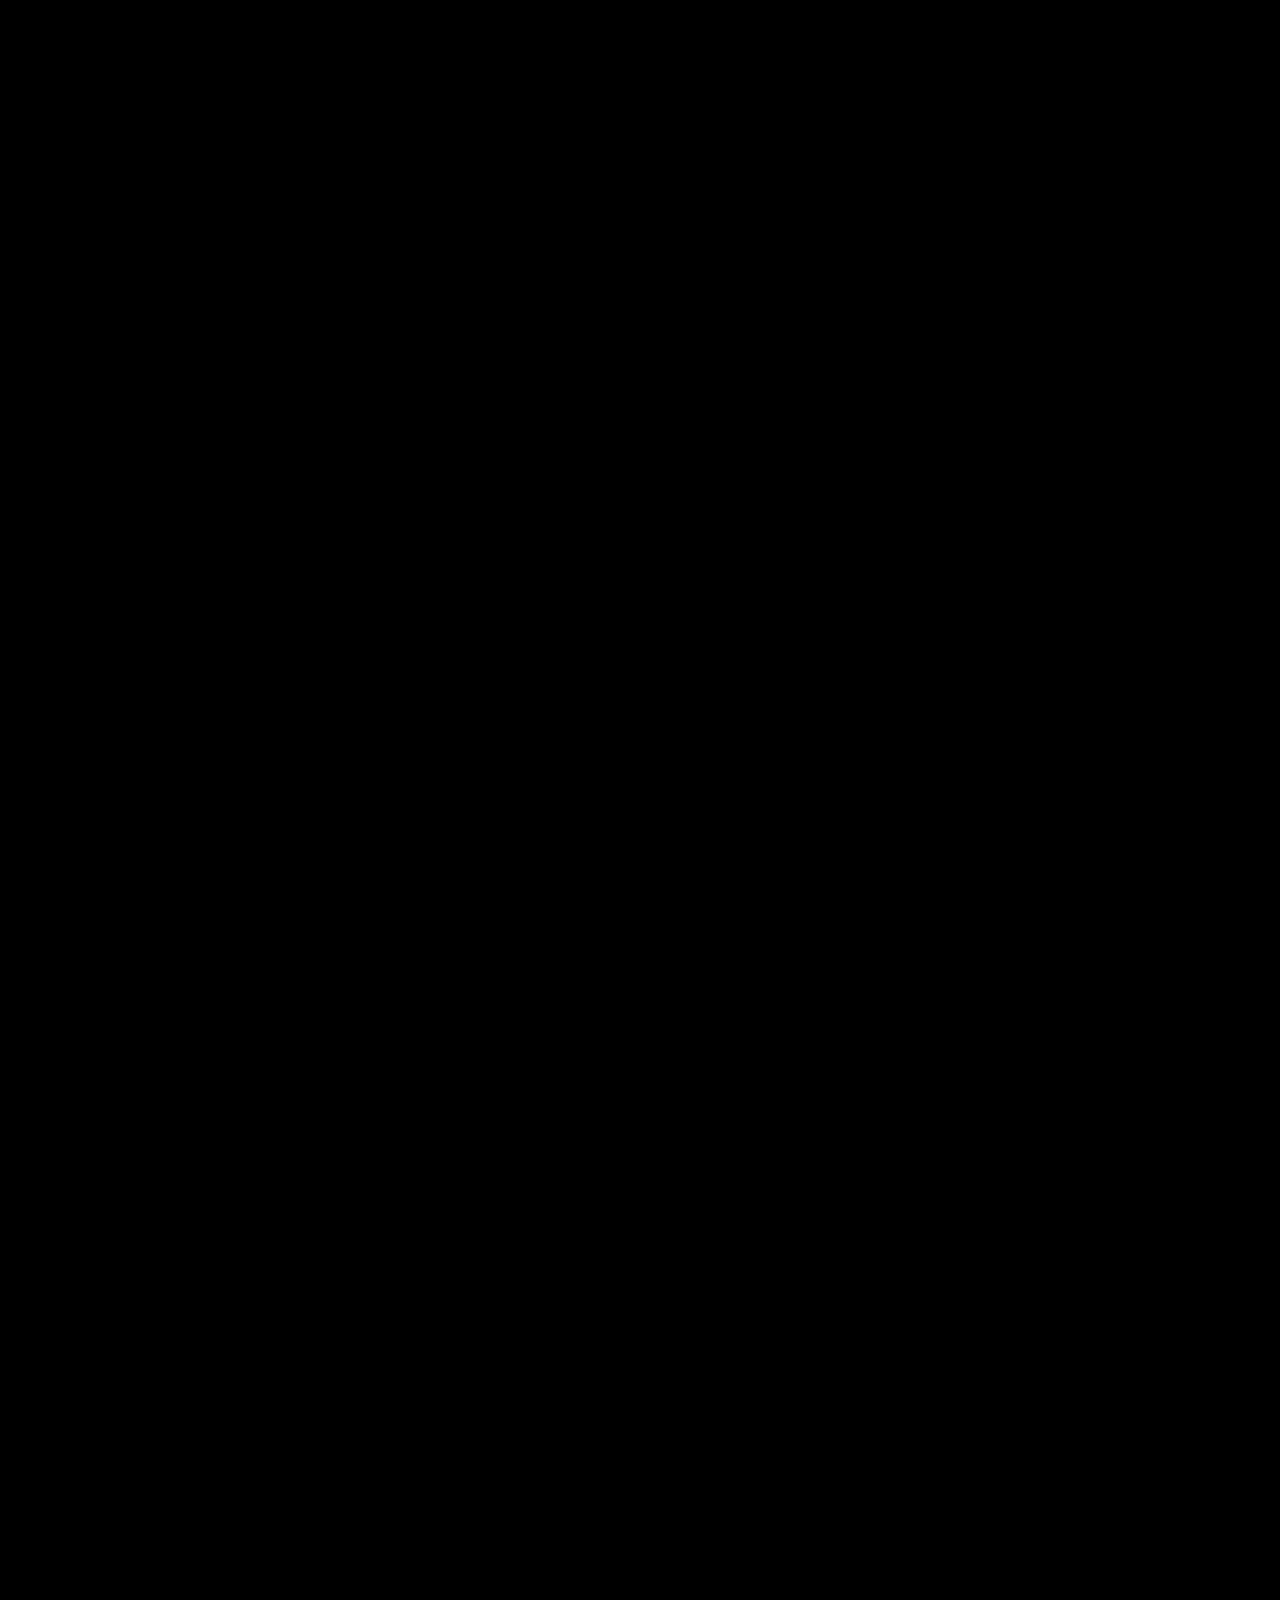
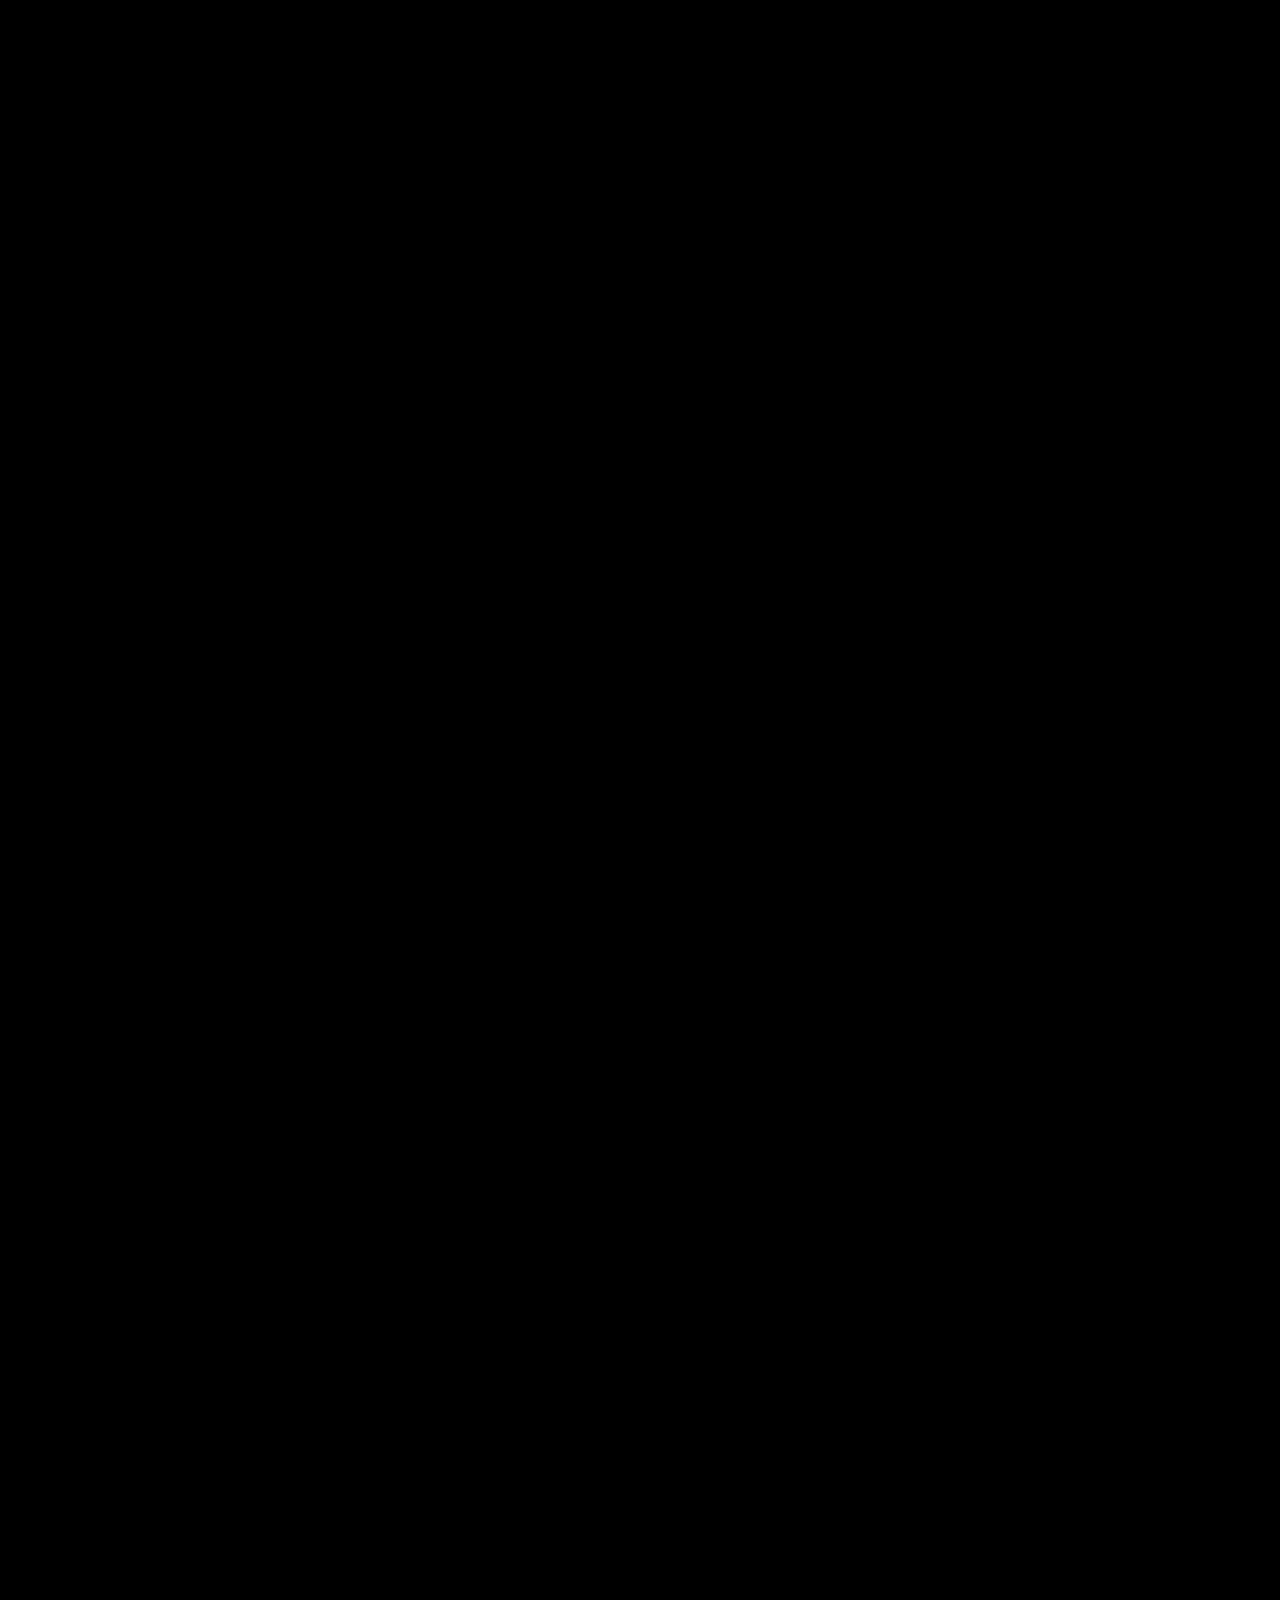
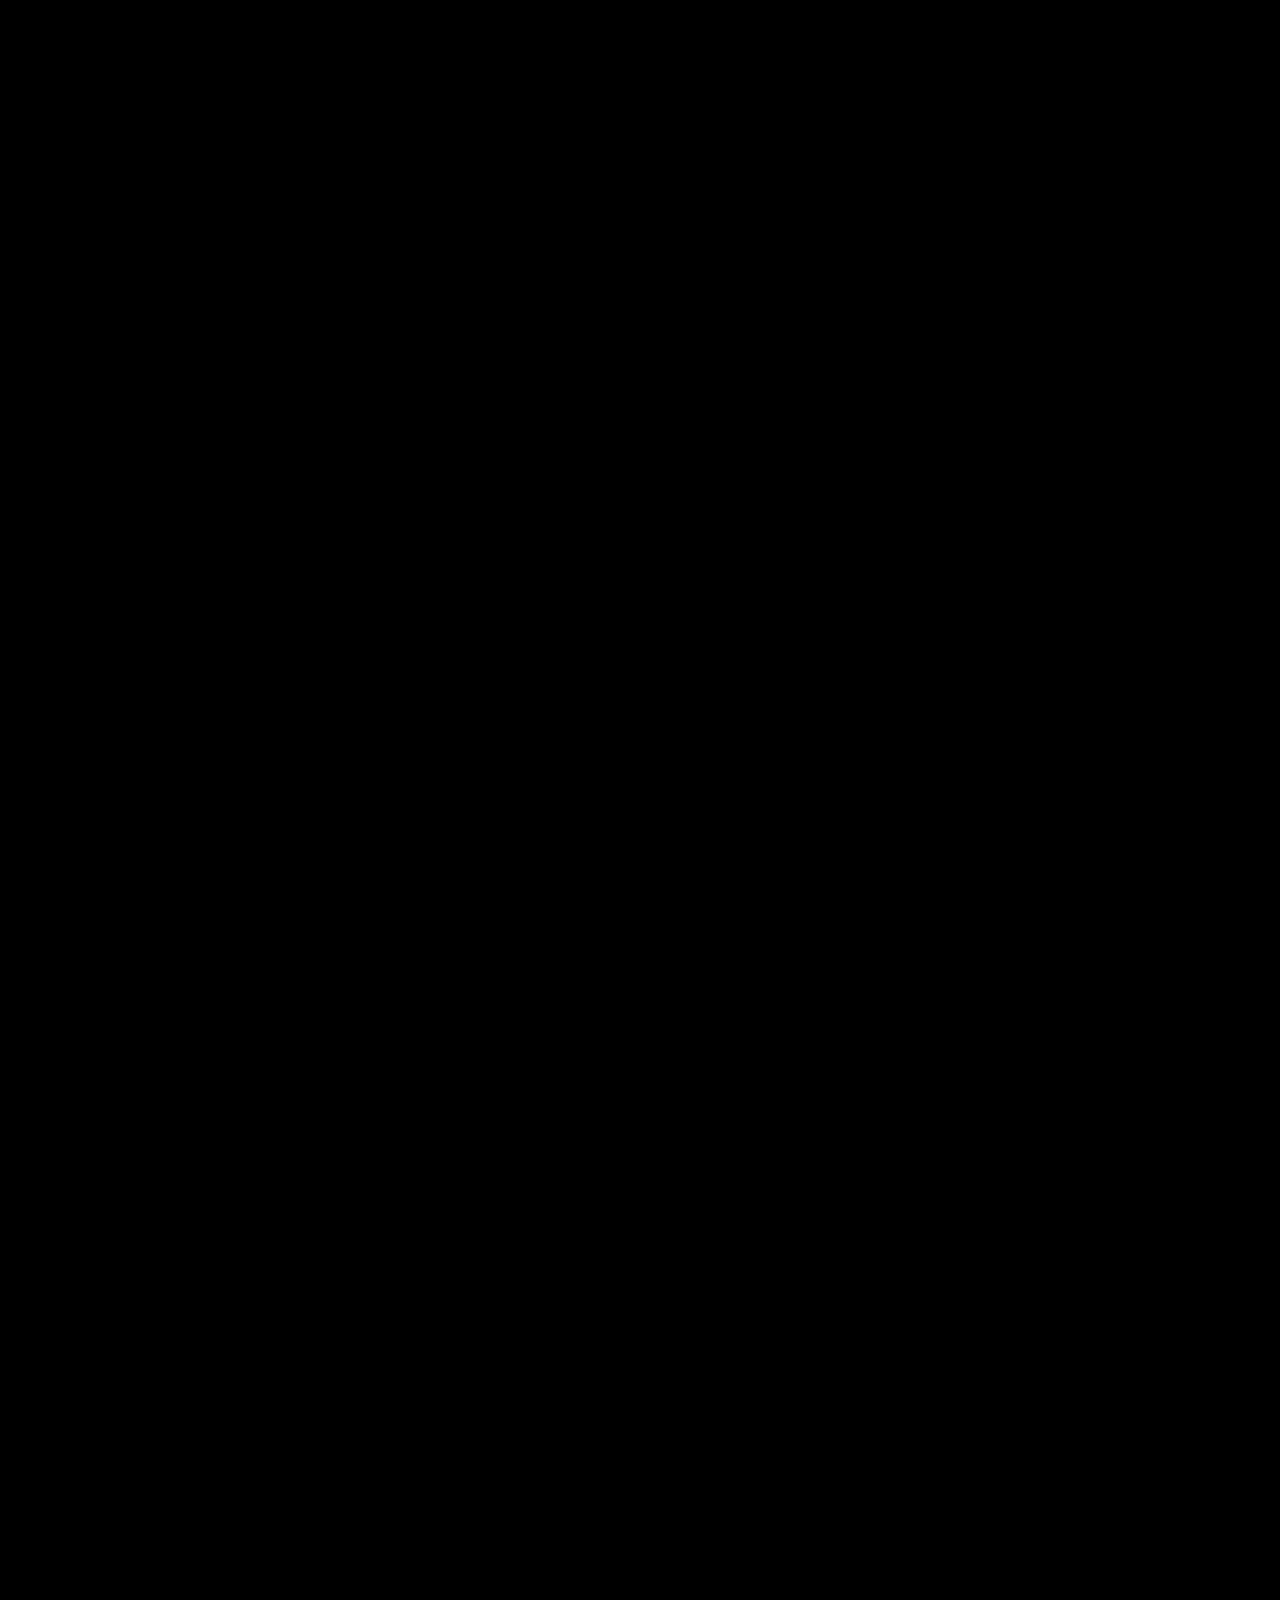
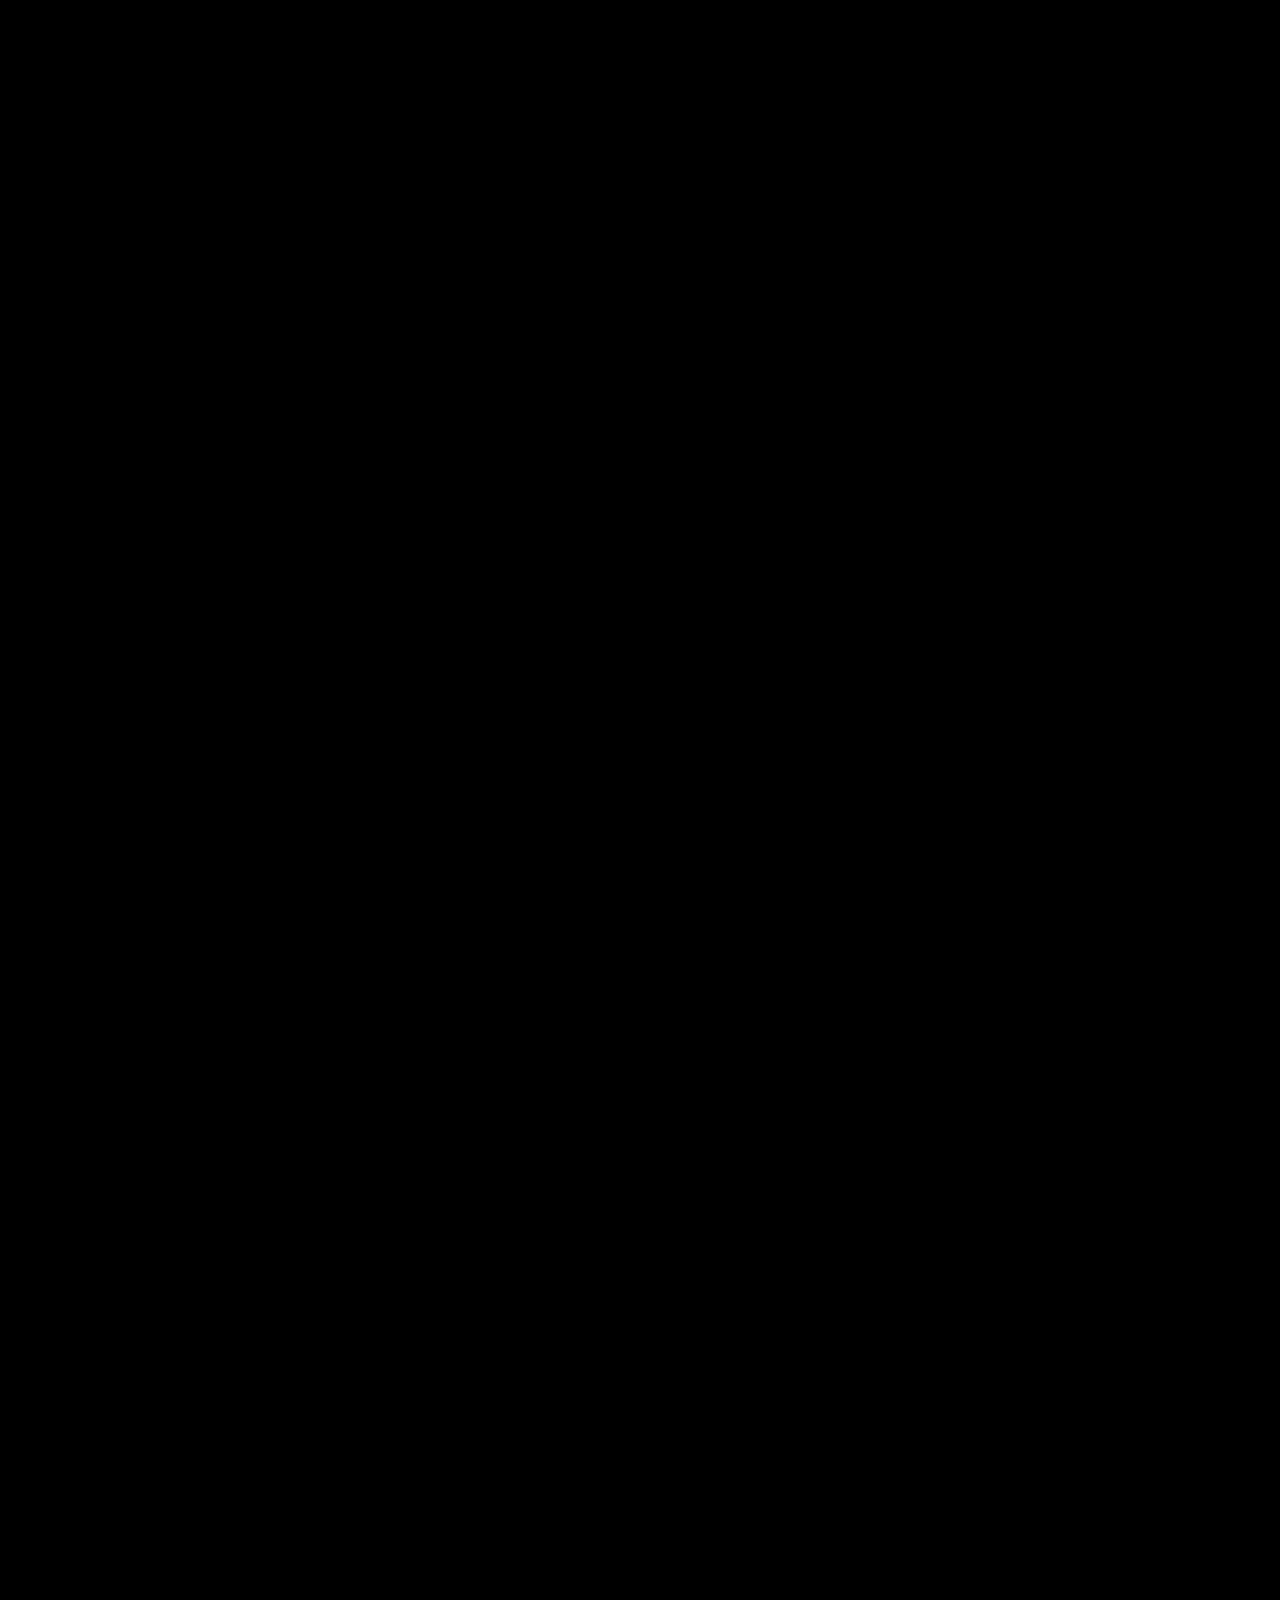
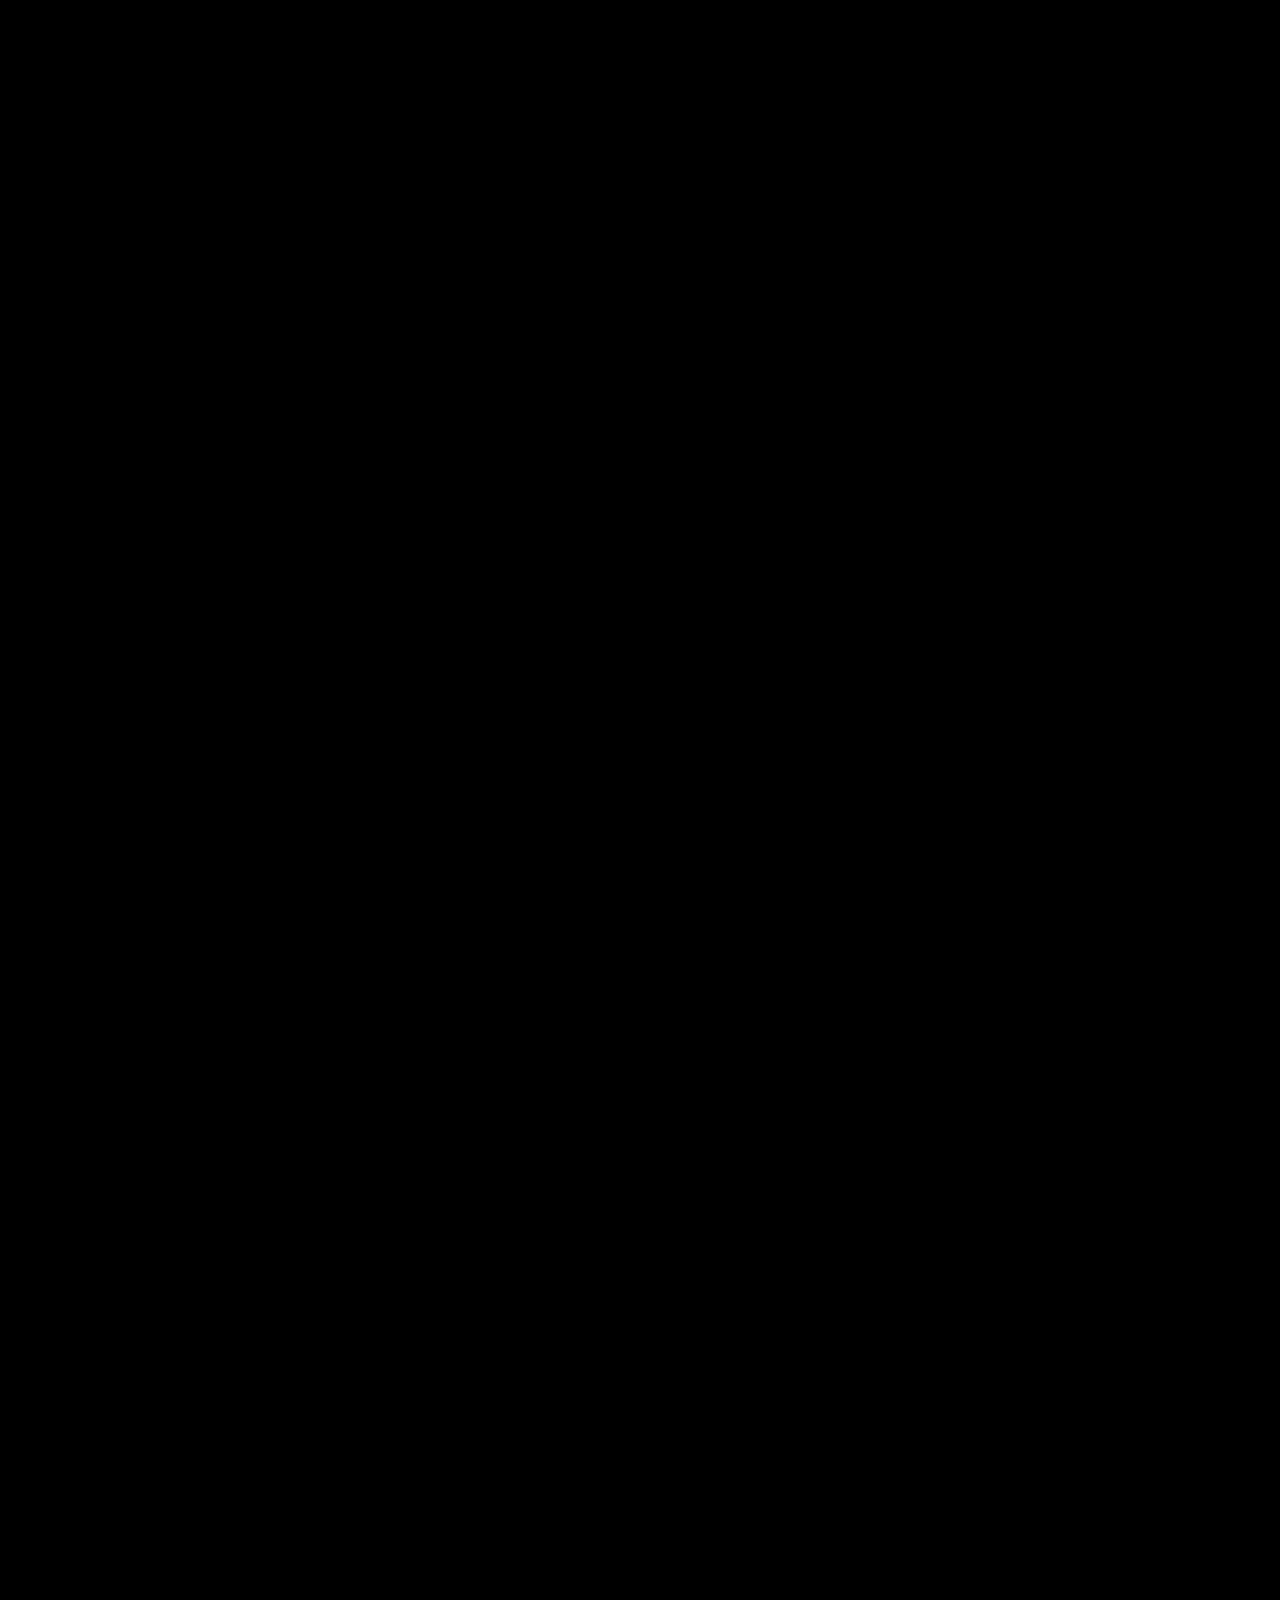
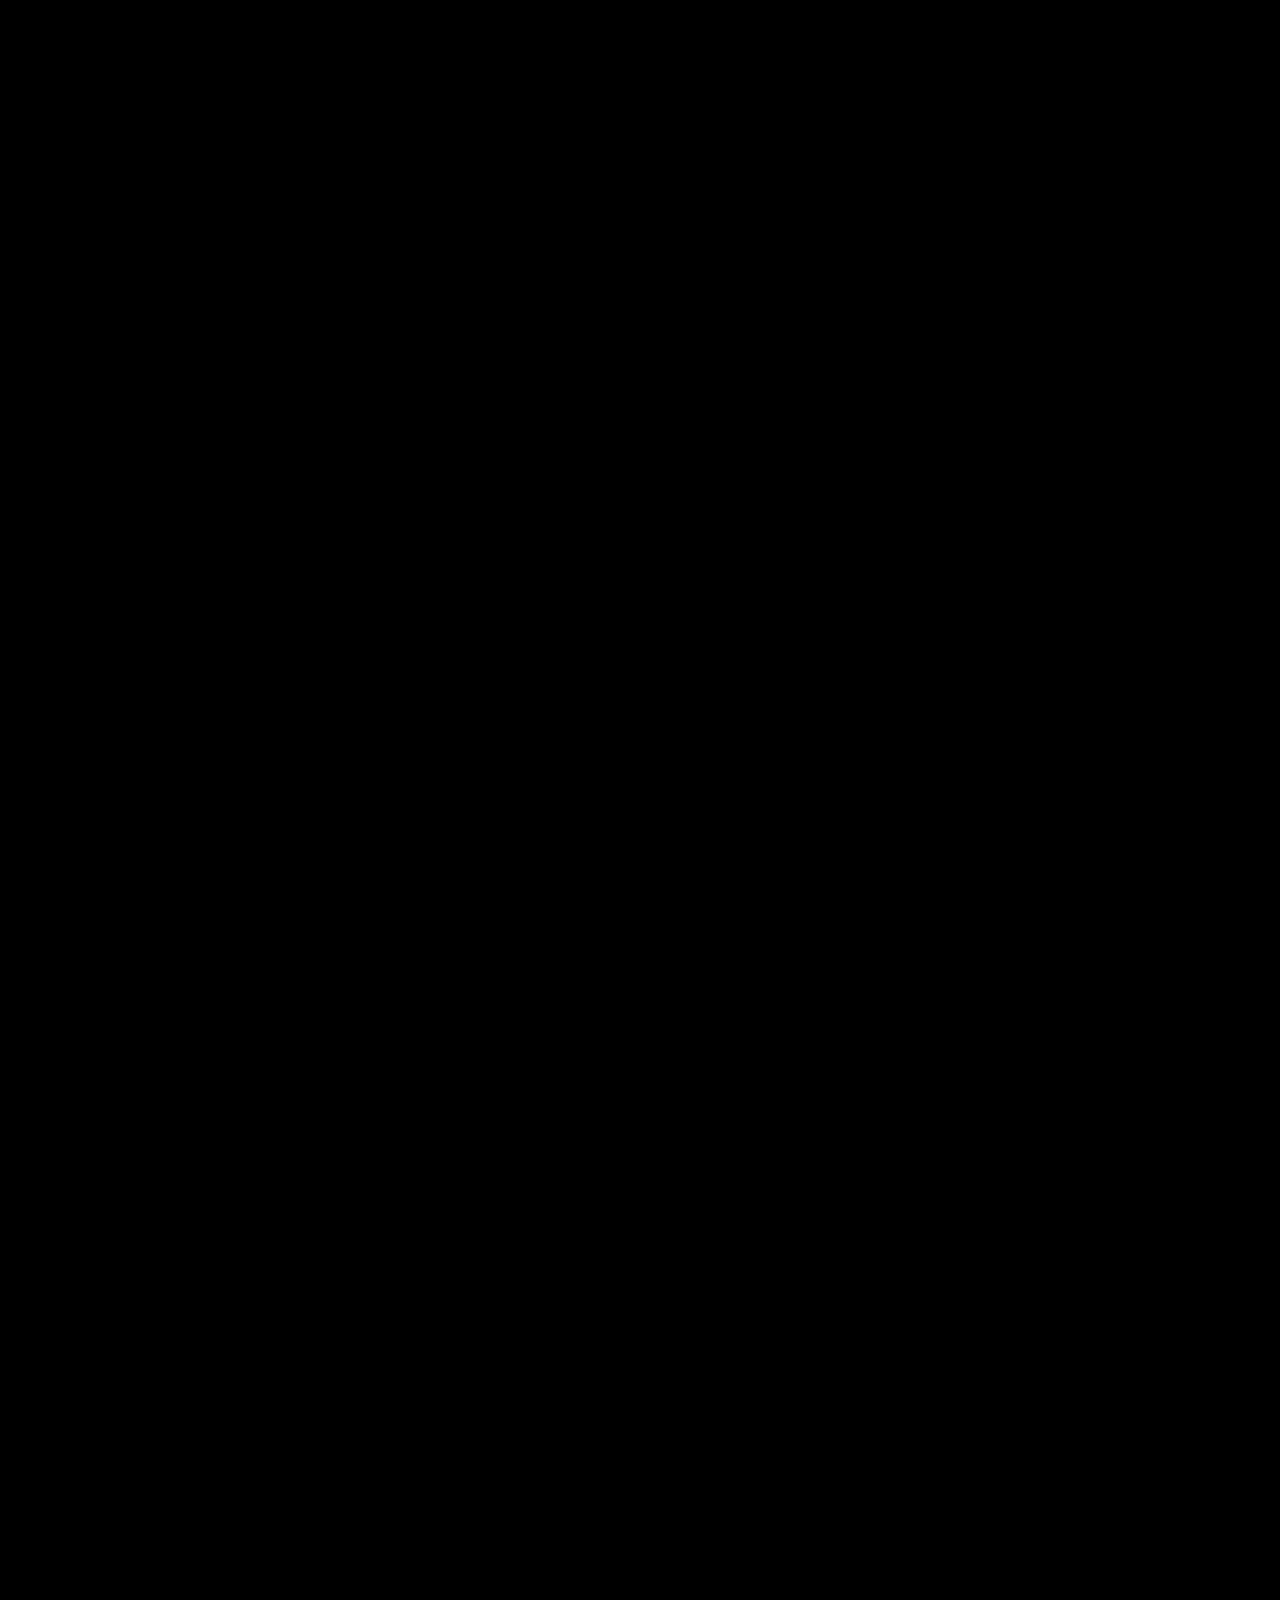
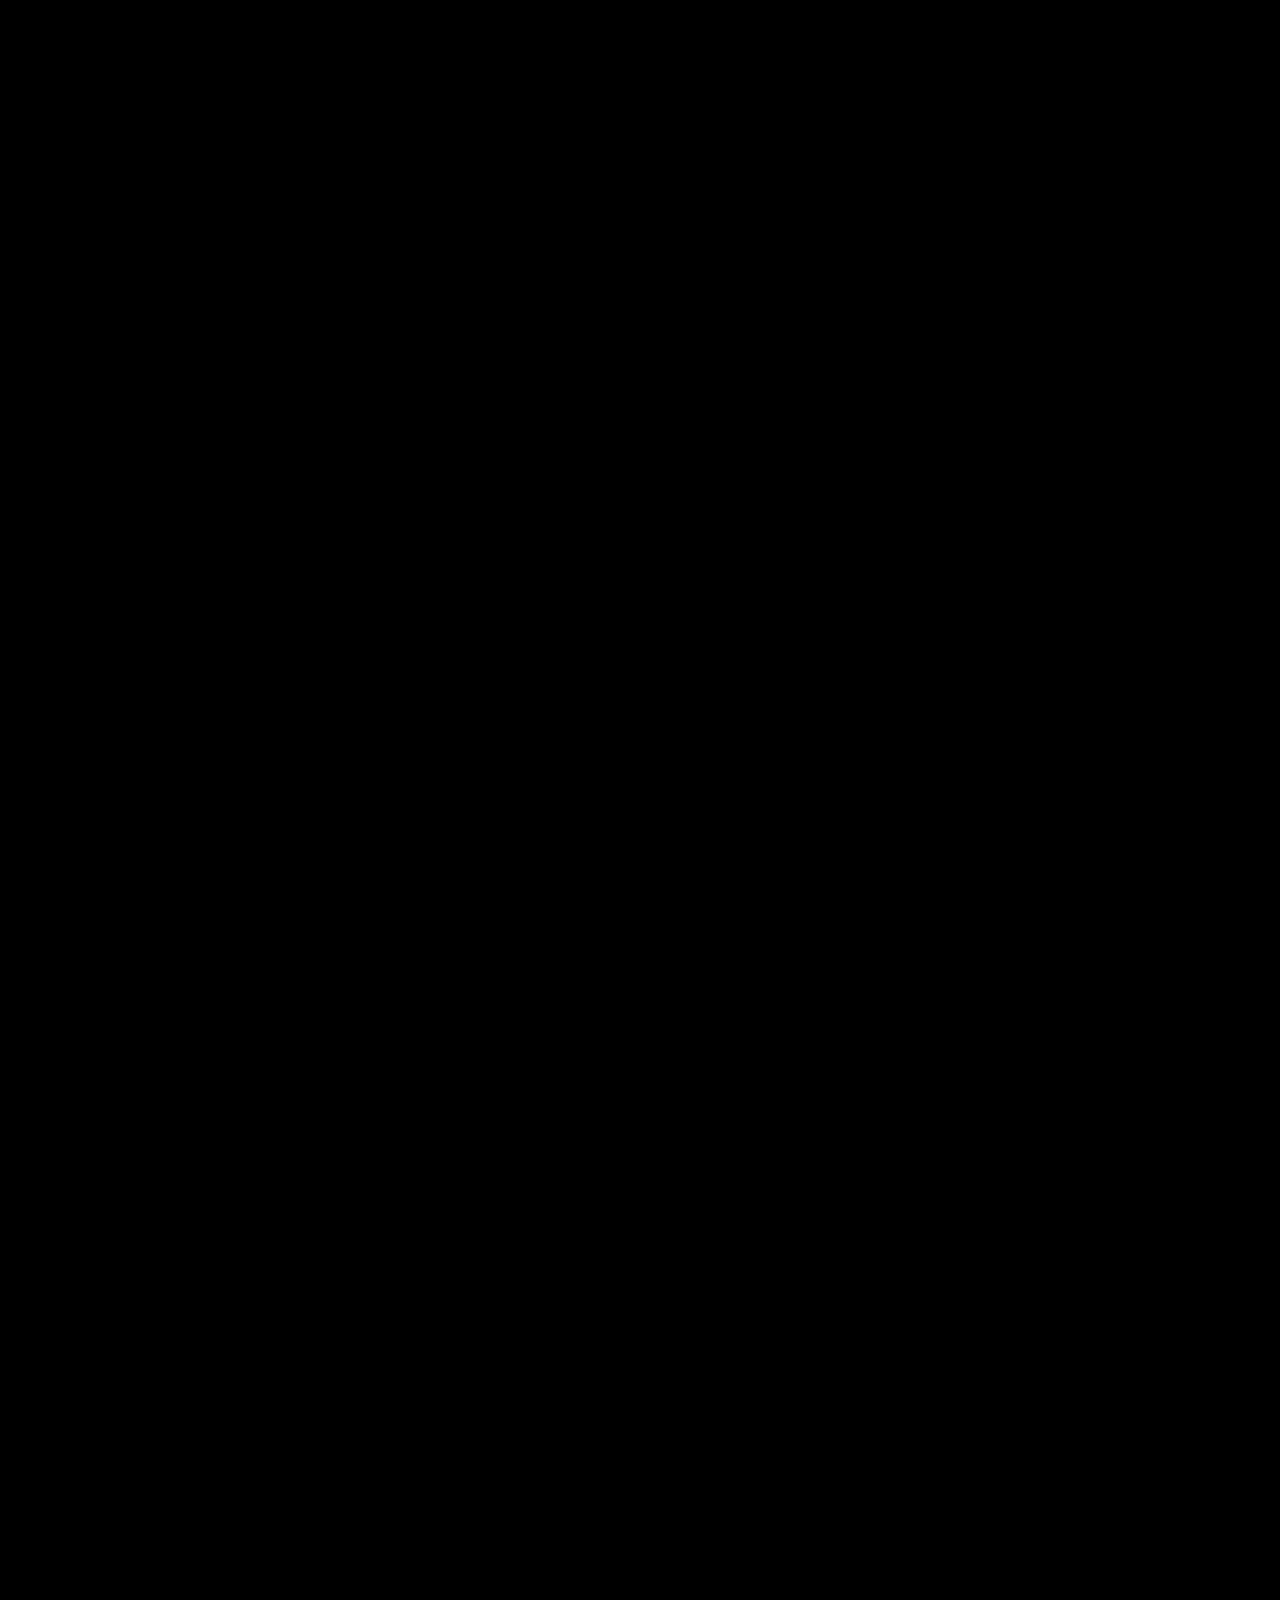
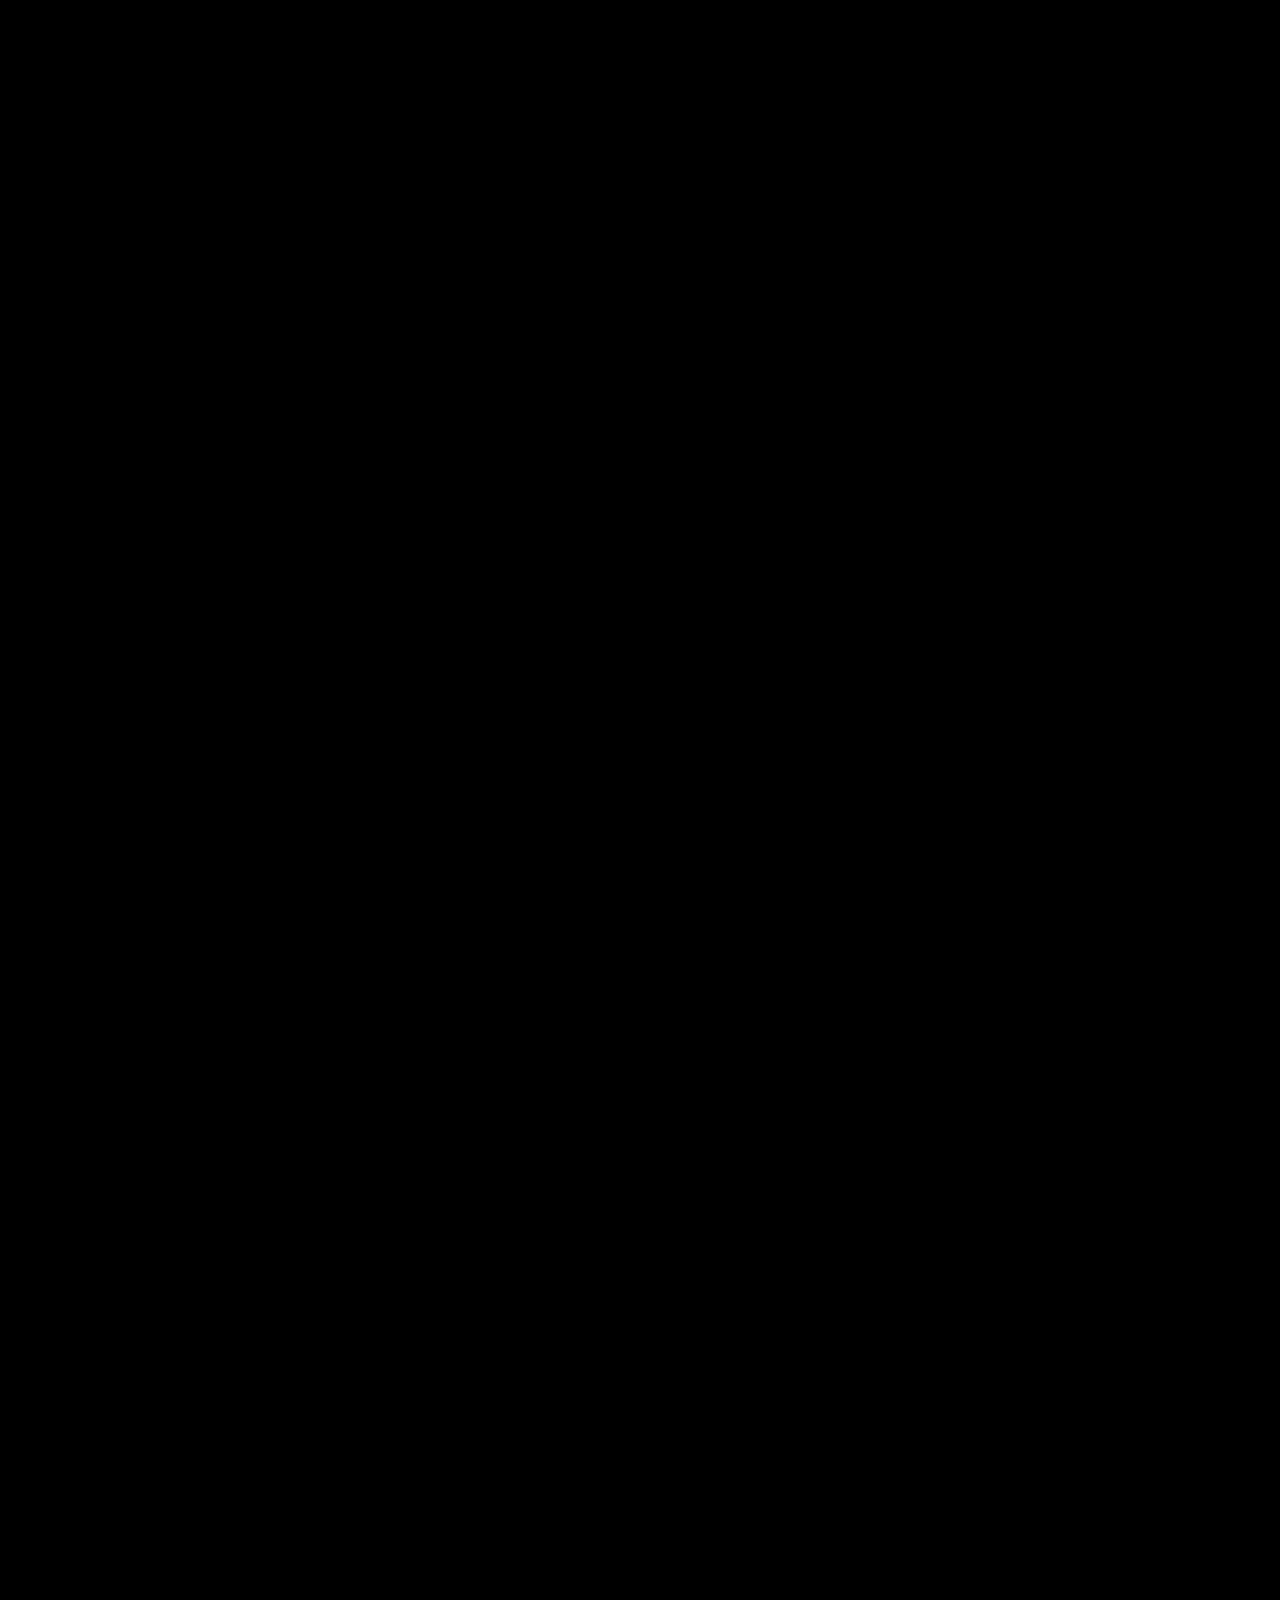
==== commit f4e01f61: "Ready to share: link previews point at the live address, hide the team login off Netlify Co-Authored" ====
--- a/index.html
+++ b/index.html
@@ -7,13 +7,14 @@
 <meta name="description" content="E31 specialists. Paint, bodywork, engine rebuilds, power steering, interiors, sunroofs, glass, wiring and electronics for the BMW 840Ci, 850i, 850Ci and 850CSi. Southern California and South Florida.">
 <meta name="theme-color" content="#000000">
 <meta name="image-cdn" content="netlify">
-<link rel="canonical" href="https://31bycartio.com/">
+<link rel="canonical" href="https://smk1013.github.io/31byCartio/">
 <meta property="og:type" content="website">
 <meta property="og:site_name" content="31 by Cartio">
 <meta property="og:title" content="31 by Cartio | The E31 is all we do">
 <meta property="og:description" content="Paint, bodywork, engines, interiors, sunroofs, electrics and sales for the BMW 8 Series.">
-<meta property="og:url" content="https://31bycartio.com/">
-<meta property="og:image" content="https://31bycartio.com/assets/img/og.jpg">
+<meta property="og:url" content="https://smk1013.github.io/31byCartio/">
+<meta property="og:image" content="https://smk1013.github.io/31byCartio/assets/img/og.jpg">
+<meta name="twitter:image" content="https://smk1013.github.io/31byCartio/assets/img/og.jpg">
 <meta name="twitter:card" content="summary_large_image">
 <link rel="icon" type="image/png" sizes="32x32" href="assets/img/favicon-32.png">
 <link rel="icon" type="image/png" sizes="64x64" href="assets/img/favicon-64.png">
@@ -188,7 +189,7 @@
       <p class="foot-social"><a data-bind="ig" href="https://www.instagram.com/31bycartio/" target="_blank" rel="noopener">Instagram</a><a data-bind="fb" href="https://www.facebook.com/31bycartio" target="_blank" rel="noopener">Facebook</a><a data-bind="yt" href="https://www.youtube.com/@31bycartio" target="_blank" rel="noopener">YouTube</a></p>
       <p class="foot-where" data-locations><a href="https://www.google.com/maps/search/?api=1&amp;query=Southern%20California" target="_blank" rel="noopener">Southern California</a> and <a href="https://www.google.com/maps/search/?api=1&amp;query=South%20Florida" target="_blank" rel="noopener">South Florida</a></p>
     </div>
-    <p class="legal">© <span id="year">2026</span> 31 by Cartio. An independent BMW 8 Series specialist, not affiliated with BMW AG. BMW and model names are trademarks of BMW AG. Studio images are illustrations. <a class="team" href="admin/">Team login</a></p>
+    <p class="legal">© <span id="year">2026</span> 31 by Cartio. An independent BMW 8 Series specialist, not affiliated with BMW AG. BMW and model names are trademarks of BMW AG. Studio images are illustrations. <a class="team" href="admin/" data-netlify-only>Team login</a></p>
   </div>
 </footer>
 
--- a/assets/css/site.css
+++ b/assets/css/site.css
@@ -579,3 +579,8 @@
 .st-prod .st-total b { color: var(--gold-hi); }
 .st-prod .st-total dt { color: var(--gold); }
 @media (max-width: 700px) { .st-specs div { grid-template-columns: 90px 1fr; font-size: 16px; } .st-prod b { font-size: 22px; } }
+
+.st-prod .st-sub dt, .st-prod .st-sub b { color: var(--gold-hi); }
+.st-prod .st-sub { background: rgba(211,180,138,.05); }
+.st-facts dl.st-prod + h4 { margin-top: 0; }
+.st-facts .st-prod { margin-bottom: 44px; }
